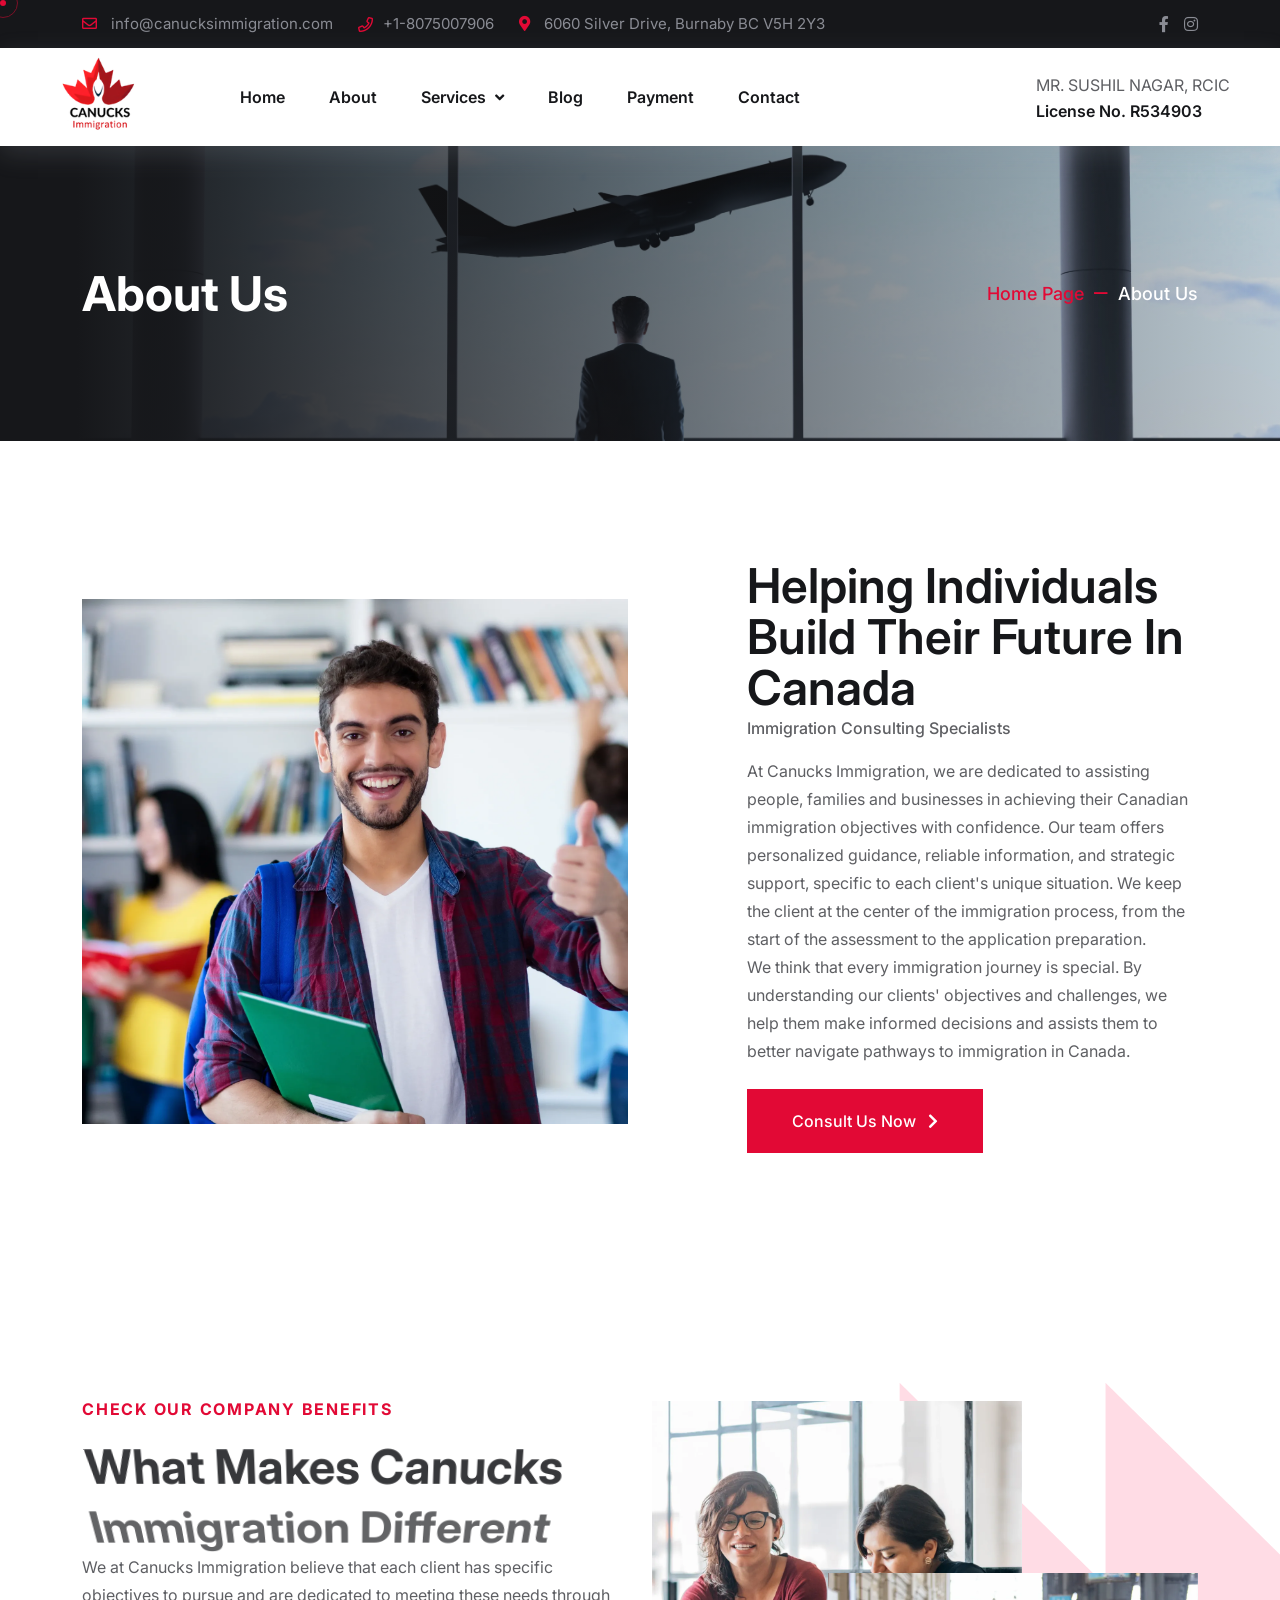
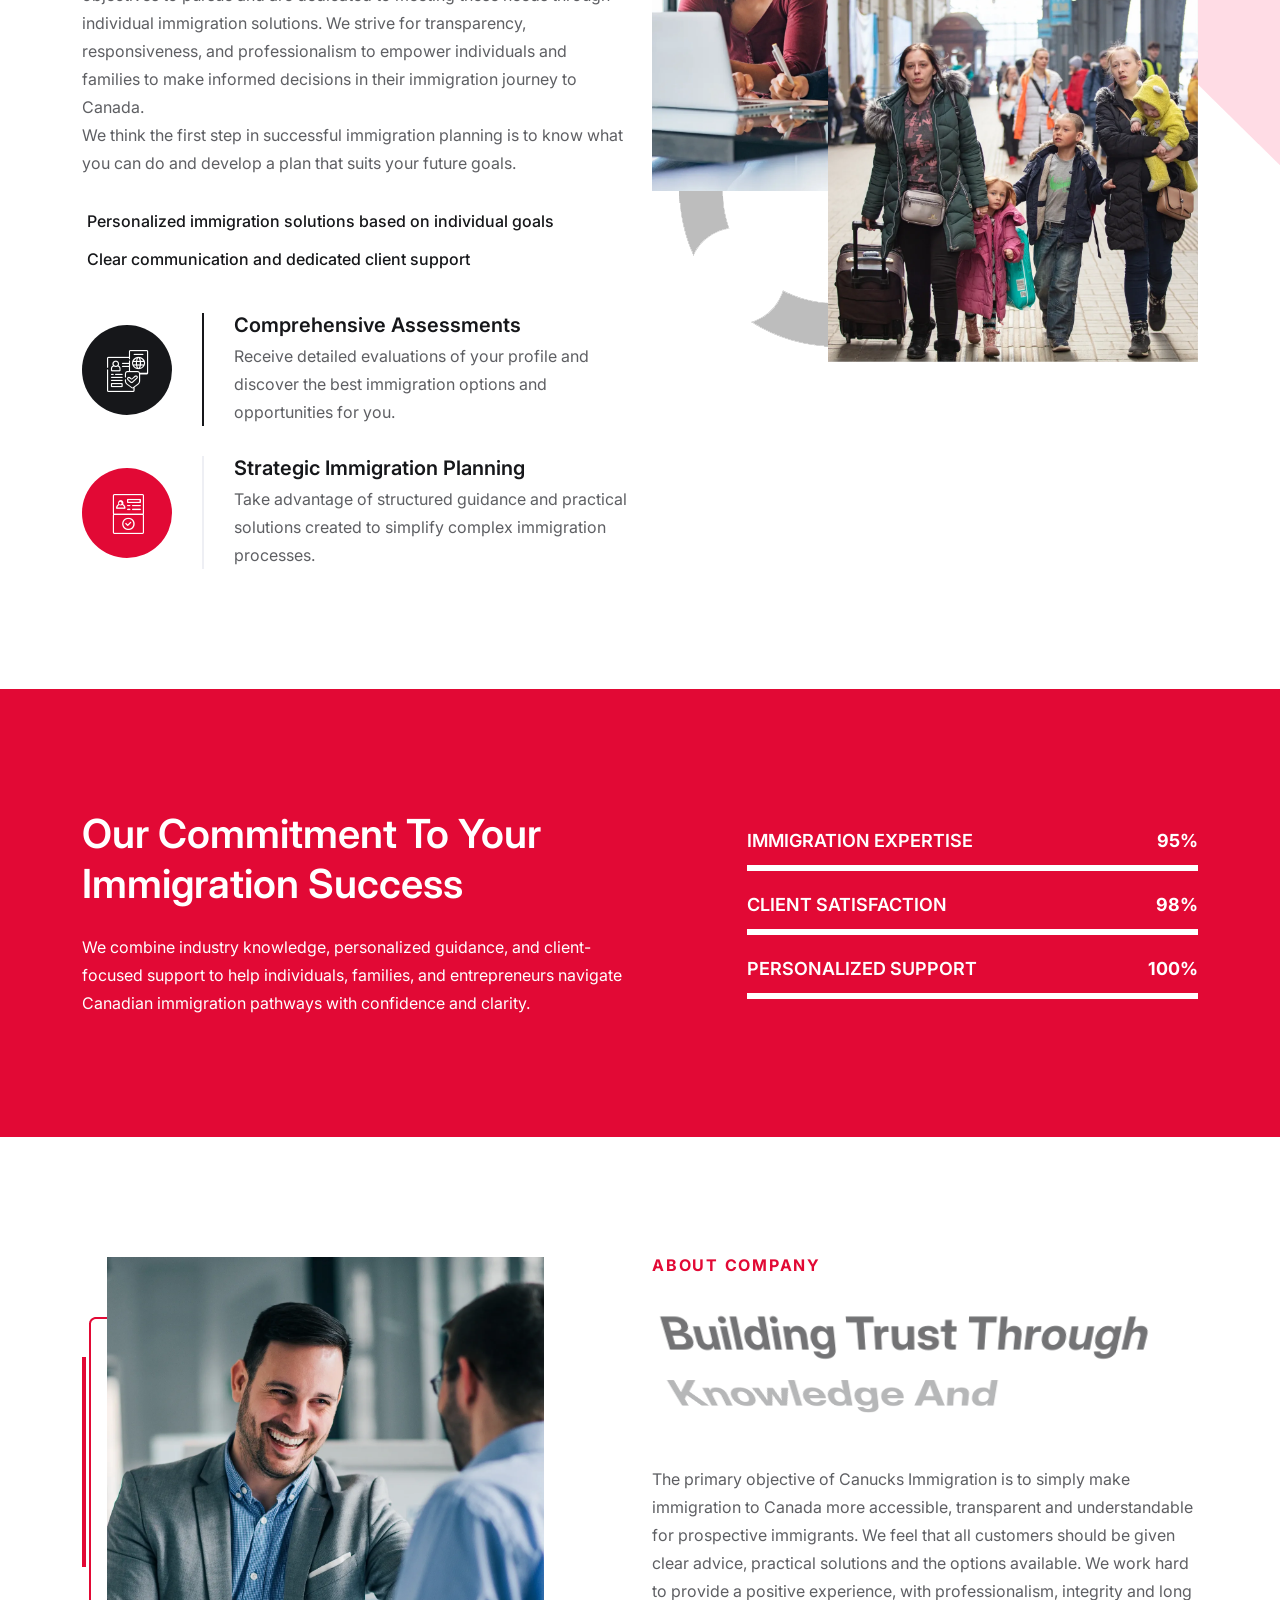
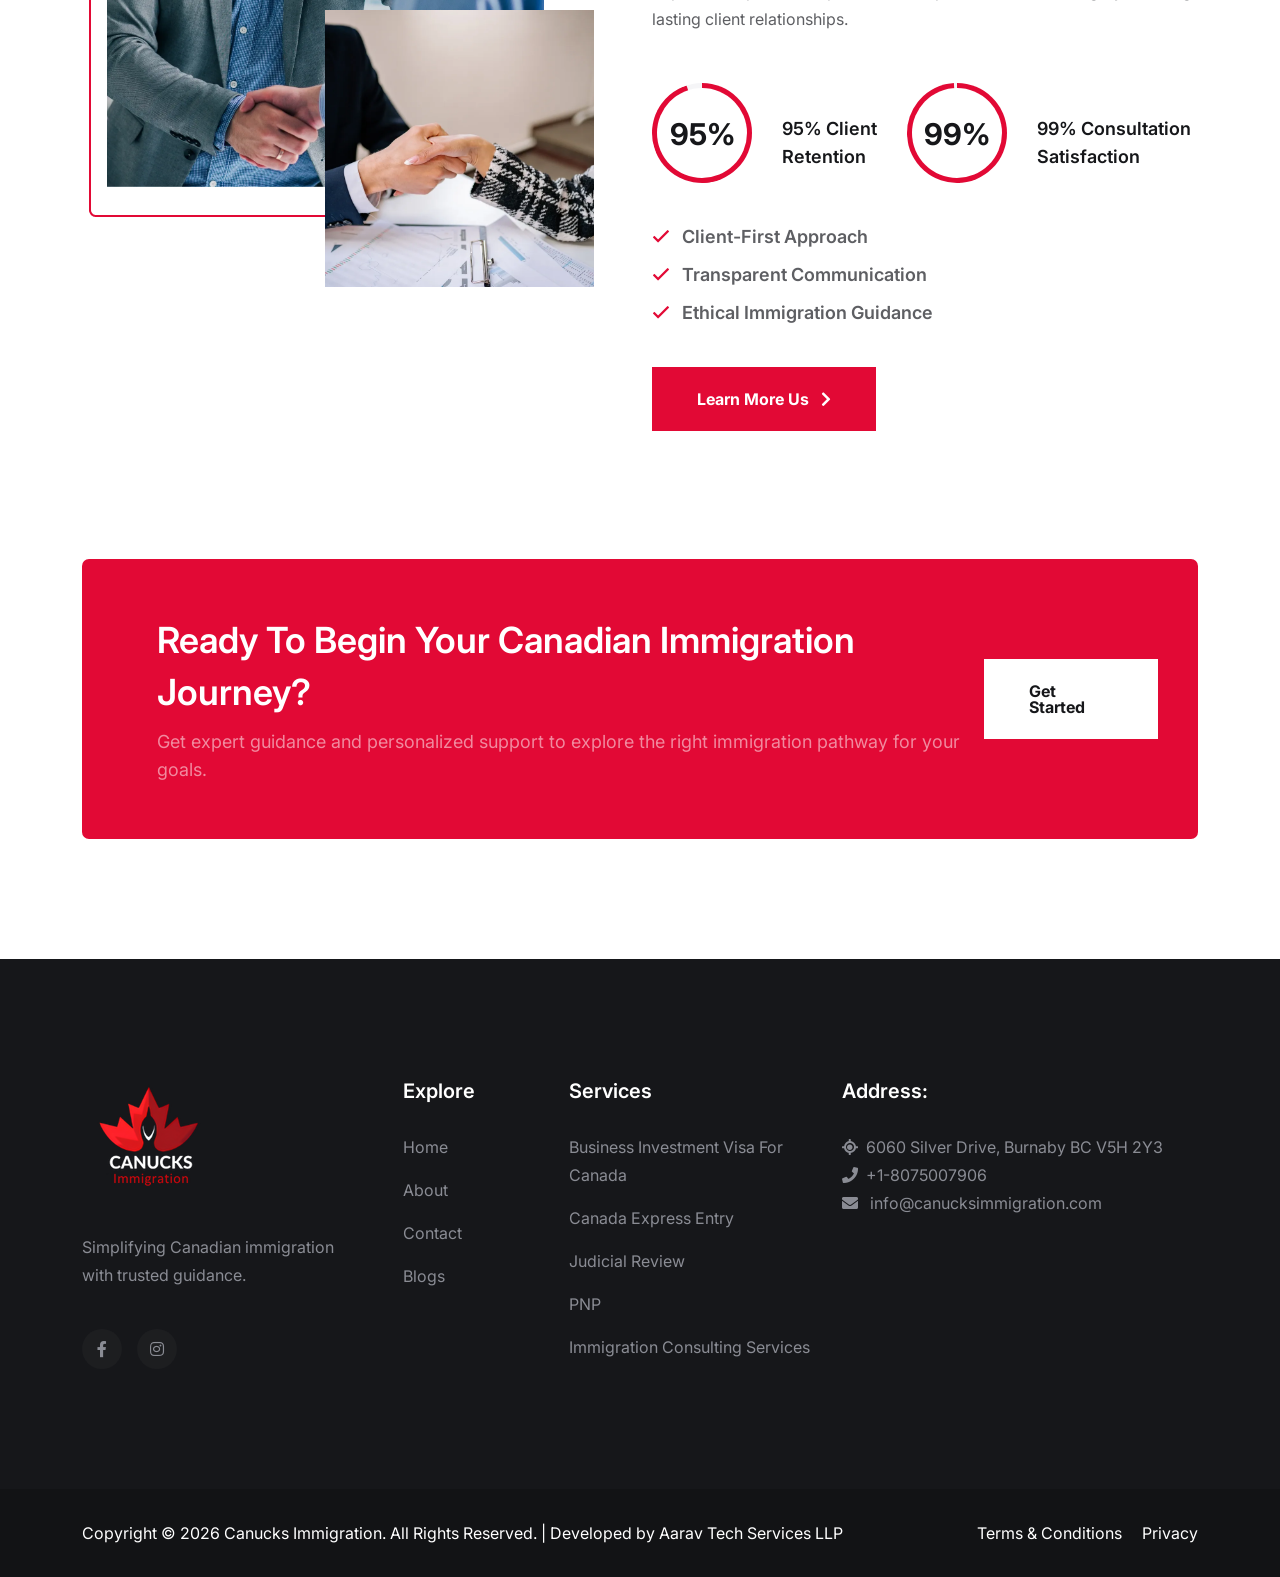
==== about.html @ b10a978d "typo error correct" ====
<!DOCTYPE html>
<html lang="en">
<!--<< Header Area >>-->

<head>
    <!-- Google tag (gtag.js) -->
    <script async src="https://www.googletagmanager.com/gtag/js?id=G-NWYKSG7CQX"></script>
    <script>   window.dataLayer = window.dataLayer || []; function gtag() { dataLayer.push(arguments); } gtag('js', new Date()); gtag('config', 'G-NWYKSG7CQX'); </script>

    <!-- ========== Meta Tags ========== -->
    <meta charset="UTF-8">
    <meta http-equiv="X-UA-Compatible" content="IE=edge">
    <meta name="viewport" content="width=device-width, initial-scale=1">
    <meta name="author" content="">
    <meta name="description"
        content="Learn about Canucks Immigration, your trusted Canada immigration consultants, providing expert guidance, personalized solutions, and reliable support in Canada.">
    <!-- ======== Page title ============ -->
    <link rel="canonical" href="https://www.canucksimmigration.com/about.html" />
    <meta name="robots" content="index, follow">

    <title>About Canucks Immigration | Trusted Immigration Experts</title>
    <!--<< Favcion >>-->
    <link rel="shortcut icon" href="assets/img/logo/logo.png">
    <!--<< Bootstrap min.css >>-->
    <link rel="stylesheet" href="assets/css/bootstrap.min.css">
    <!--<< Font Awesome.css >>-->
    <link rel="stylesheet" href="assets/css/font-awesome.css">
    <!--<< Animate.css >>-->
    <link rel="stylesheet" href="assets/css/animate.css">
    <!--<< Magnific Popup.css >>-->
    <link rel="stylesheet" href="assets/css/magnific-popup.css">
    <!--<< MeanMenu.css >>-->
    <link rel="stylesheet" href="assets/css/meanmenu.css">
    <!--<< Slick.css >>-->
    <link rel="stylesheet" href="assets/css/slick.css">
    <!--<< Swiper Slider.css >>-->
    <link rel="stylesheet" href="assets/css/swiper-bundle.min.css">
    <!--<< Nice Select.css >>-->
    <link rel="stylesheet" href="assets/css/nice-select.css">
    <!--<< Main.css >>-->
    <link rel="stylesheet" href="assets/css/main.css">
    <!--<< Style.css >>-->
    <link rel="stylesheet" href="style.css">
    <!-- Google Tag Manager -->
    <script>(function (w, d, s, l, i) {
            w[l] = w[l] || []; w[l].push({
                'gtm.start':
                    new Date().getTime(), event: 'gtm.js'
            }); var f = d.getElementsByTagName(s)[0],
                j = d.createElement(s), dl = l != 'dataLayer' ? '&l=' + l : ''; j.async = true; j.src =
                    'https://www.googletagmanager.com/gtm.js?id=' + i + dl; f.parentNode.insertBefore(j, f);
        })(window, document, 'script', 'dataLayer', 'GTM-KQSH6WW6');</script>
    <!-- End Google Tag Manager -->

    <script
        type="text/javascript">     (function (c, l, a, r, i, t, y) { c[a] = c[a] || function () { (c[a].q = c[a].q || []).push(arguments) }; t = l.createElement(r); t.async = 1; t.src = "https://www.clarity.ms/tag/" + i; y = l.getElementsByTagName(r)[0]; y.parentNode.insertBefore(t, y); })(window, document, "clarity", "script", "xn0syd8kij"); </script>
</head>

<body>
    <!-- Google Tag Manager (noscript) -->
    <noscript><iframe src="https://www.googletagmanager.com/ns.html?id=GTM-KQSH6WW6" height="0" width="0"
            style="display:none;visibility:hidden"></iframe></noscript>
    <!-- End Google Tag Manager (noscript) -->
    <!-- Back To Top Start -->
    <div class="scroll-up">
        <svg class="scroll-circle svg-content" width="100%" height="100%" viewBox="-1 -1 102 102">
            <path d="M50,1 a49,49 0 0,1 0,98 a49,49 0 0,1 0,-98" />
        </svg>
    </div>

    <!-- Preloader Start -->
    <div id="preloader" class="preloader">
        <div class="animation-preloader">
            <div class="spinner">
            </div>
            <div class="txt-loading">
                <span data-text-preloader="C" class="letters-loading">
                    C
                </span>
                <span data-text-preloader="A" class="letters-loading">
                    A
                </span>
                <span data-text-preloader="N" class="letters-loading">
                    N
                </span>
                <span data-text-preloader="U" class="letters-loading">
                    U
                </span>
                <span data-text-preloader="C" class="letters-loading">
                    C
                </span>
                <span data-text-preloader="K" class="letters-loading">
                    K
                </span>
                <span data-text-preloader="S" class="letters-loading">
                    S
                </span>
            </div>
            <p class="text-center">Loading</p>
        </div>
        <div class="loader">
            <div class="row">
                <div class="col-3 loader-section section-left">
                    <div class="bg"></div>
                </div>
                <div class="col-3 loader-section section-left">
                    <div class="bg"></div>
                </div>
                <div class="col-3 loader-section section-right">
                    <div class="bg"></div>
                </div>
                <div class="col-3 loader-section section-right">
                    <div class="bg"></div>
                </div>
            </div>
        </div>
    </div>

    <!--<< Mouse Cursor Start >>-->
    <div class="mouse-cursor cursor-outer"></div>
    <div class="mouse-cursor cursor-inner"></div>

    <!-- Offcanvas Area Start -->
    <div class="fix-area">
        <div class="offcanvas__info">
            <div class="offcanvas__wrapper">
                <div class="offcanvas__content">
                    <div class="offcanvas__top mb-5 d-flex justify-content-between align-items-center">
                        <div class="offcanvas__logo">
                            <a href="/">
                                <img src="assets/img/logo/logo.png" alt="logo-img">
                            </a>
                        </div>
                        <div class="offcanvas__close">
                            <button>
                                <i class="fas fa-times"></i>
                            </button>
                        </div>
                    </div>

                    <div class="mobile-menu fix mb-3"></div>
                    <div class="offcanvas__contact">
                        <h4>Contact Info</h4>
                        <ul>
                            <li class="d-flex align-items-center">
                                <div class="offcanvas__contact-icon">
                                    <i class="fal fa-map-marker-alt"></i>
                                </div>
                                <div class="offcanvas__contact-text">
                                    <a target="_blank" href="#">6060 Silver Drive, Burnaby BC V5H 2Y3</a>
                                </div>
                            </li>
                            <li class="d-flex align-items-center">
                                <div class="offcanvas__contact-icon mr-15">
                                    <i class="fal fa-envelope"></i>
                                </div>
                                <div class="offcanvas__contact-text">
                                    <a href="mailto:info@canucksimmigration.com"><span
                                            class="mailto:info@canucksimmigration.com">info@canucksimmigration.com</span></a>
                                </div>
                            </li>

                            <li class="d-flex align-items-center">
                                <div class="offcanvas__contact-icon mr-15">
                                    <i class="far fa-phone"></i>
                                </div>
                                <div class="offcanvas__contact-text">
                                    <a href="tel:+18075007906">+1-8075007906</a>
                                </div>
                            </li>
                        </ul>
                        <div class="header-button mt-4">
                            <a href="contact.html" class="theme-btn text-center">
                                <span>Contact Us<i class="fas fa-chevron-right"></i></span>
                            </a>
                        </div>
                        <div class="social-icon d-flex align-items-center">
                            <a href="#"><i class="fab fa-facebook-f"></i></a>
                            <a href="https://www.instagram.com/canucks.migration.ca?igsh=MTdmYTJ4NjBya2p4eA=="><i
                                    class="fab fa-instagram"></i></a>
                        </div>
                    </div>
                </div>
            </div>
        </div>
    </div>
    <div class="offcanvas__overlay"></div>

    <!-- Header Top Start -->
    <div class="header-top-section fix">
        <div class="container">
            <div class="header-top-wrapper">
                <ul class="contact-list">
                    <li>
                        <i class="far fa-envelope"></i>
                        <a href="mailto:info@canucksimmigration.com" class="link">info@canucksimmigration.com</a>
                    </li>
                    <li class="d-flex align-items-center">
                        <i class="far fa-phone"></i>
                        <a href="tel:+18075007906" class="link">+1-8075007906</a>
                    </li>
                    <li>
                        <i class="fas fa-map-marker-alt"></i>
                        6060 Silver Drive, Burnaby BC V5H 2Y3
                    </li>
                </ul>
                <div class="top-right">
                    <div class="social-icon d-flex align-items-center">
                        <a href="https://www.facebook.com/CanucksImmigration"><i class="fab fa-facebook-f"></i></a>
                        <a href="https://www.instagram.com/canucks.migration.ca?igsh=MTdmYTJ4NjBya2p4eA=="><i
                                class="fab fa-instagram"></i></a>
                    </div>

                </div>
            </div>
        </div>
    </div>

    <!-- Header Area Start -->
    <header class="header-section-1">
        <div id="header-sticky" class="header-1">
            <div class="container-fluid">
                <div class="mega-menu-wrapper">
                    <div class="header-main">
                        <div class="header-left">
                            <div class="logo">
                                <a href="/" class="header-logo">
                                    <img src="assets/img/logo/logo.png" alt="logo-img"
                                        style="width: 100px; height: 90px;">
                                </a>
                            </div>
                            <div class="mean__menu-wrapper">
                                <div class="main-menu">
                                    <nav id="mobile-menu">
                                        <ul>
                                            <li class="has-dropdown active menu-thumb">
                                                <a href="/">
                                                    Home
                                                </a>
                                            </li>
                                            <li>
                                                <a href="about.html">About</a>
                                            </li>
                                            <li>
                                                <a href="javascript:void(0)">Services <i class="fas fa-angle-down"></i>
                                                </a>
                                                <ul class="submenu">
                                                    <li><a href="business-investment-visa-for-canada.html">Business
                                                            Investment Visa for Canada</a>
                                                    </li>
                                                    <li><a href="canada-express-entry.html">Canada Express Entry</a>
                                                    </li>
                                                    <li><a href="judicial-review.html">Judicial Review</a></li>
                                                    <li><a href="provincial-nominee-program.html">PNP</a></li>
                                                    <li><a href="canadian-immigration-services.html">Immigration
                                                            Consulting
                                                            Services</a></li>
                                                </ul>
                                            </li>

                                            <li>
                                                <a href="blogs.php">
                                                    Blog
                                                </a>
                                            </li>
                                            <li>
                                                <a href="https://canucksimmigration.com/payments.php">Payment</a>
                                            </li>
                                            <li>
                                                <a href="contact.html">Contact</a>
                                            </li>
                                        </ul>
                                    </nav>
                                </div>
                            </div>
                        </div>
                        <div class="header-right d-flex justify-content-end align-items-center">
                            <div class="contact-info">
                                <div class="content">
                                    <p>Mr. Sushil Nagar, RCIC</p>
                                    <h6>
                                        License No. R534903
                                    </h6>
                                </div>
                            </div>
                            
                            <div class="header__hamburger d-lg-none my-auto">
                                <div class="sidebar__toggle">
                                    <i class="far fa-bars"></i>
                                </div>
                            </div>
                        </div>
                    </div>
                </div>
            </div>
        </div>
    </header>

    <!--<< Breadcrumb Section Start >>-->
    <div class="breadcrumb-wrapper section-padding bg-cover"
        style="background-image: url('assets/img/about/about-1.webp');">
        <div class="container">
            <div class="page-heading">
                <h2 class="wow fadeInUp text-white" data-wow-delay=".3s">about us</h2>
                <ul class="breadcrumb-items wow fadeInUp" data-wow-delay=".5s">
                    <li>
                        <a href="/">
                            Home Page
                        </a>
                    </li>
                    <li>
                        <i class="fal fa-minus"></i>
                    </li>
                    <li>
                        About Us
                    </li>
                </ul>
            </div>
        </div>
    </div>


    <!-- Team Details Section Start -->
    <section class="team-details-section fix section-padding">
        <div class="container">
            <div class="team-details-wrapper">
                <div class="row justify-content-between align-items-center">
                    <div class="col-lg-6 wow fadeInUp" data-wow-delay=".3s">
                        <div class="team-image bg-cover"
                            style="background-image: url('assets/img/about/about-2.webp');"></div>
                    </div>
                    <div class="col-lg-5 mt-5 mt-lg-0 wow fadeInUp" data-wow-delay=".5s">
                        <div class="team-details-content">
                            <h1 style="font-size: 3rem;">Helping Individuals Build Their Future in Canada</h1>
                            <span>Immigration Consulting Specialists</span>
                            <p>
                                At Canucks Immigration, we are dedicated to assisting people, families and businesses in
                                achieving their Canadian immigration objectives with confidence. Our team offers
                                personalized guidance, reliable information, and strategic support, specific to each
                                client's unique situation. We keep the client at the center of the immigration process,
                                from the start of the assessment to the application preparation.
                            </p>
                            <p>
                                We think that every immigration journey is special. By understanding our clients'
                                objectives and challenges, we help them make informed decisions and assists them to
                                better navigate pathways to immigration in Canada.
                            </p>
                            <a href="contact.html" class="theme-btn mt-4">
                                <span class="mb-0">
                                    Consult Us Now
                                    <i class="fas fa-chevron-right"></i>
                                </span>
                            </a>
                        </div>
                    </div>
                </div>
            </div>
        </div>
    </section>


    <!--<< Choose Section Start >>-->
    <section class="choose-us-section fix section-padding">
        <div class="shape-image float-bob-y">
            <img src="assets/img/choose/shape.png" alt="shape-img">
        </div>
        <div class="container">
            <div class="choose-wrapper">
                <div class="row">
                    <div class="col-xl-6 col-lg-6">
                        <div class="choose-content">
                            <div class="section-title">
                                <span class="wow fadeInUp">Check our company benefits</span>
                                <h2 class="title-anim">
                                    What Makes Canucks Immigration Different
                                </h2>
                            </div>
                            <p class="mt-4 mt-md-0 wow fadeInUp" data-wow-delay=".5s">
                                We at Canucks Immigration believe that each client has specific objectives to pursue and
                                are dedicated to meeting these needs through individual immigration solutions. We strive
                                for transparency, responsiveness, and professionalism to empower individuals and
                                families to make informed decisions in their immigration journey to Canada.
                            </p>
                            <p>We think the first step in successful immigration planning is to know what you can do and
                                develop a plan that suits your future goals.</p>
                            <ul class="wow fadeInUp" data-wow-delay=".7s">
                                <li>
                                    <i class="flaticon-check-mark"></i>
                                    Personalized immigration solutions based on individual goals
                                </li>
                                <li>
                                    <i class="flaticon-check-mark"></i>
                                    Clear communication and dedicated client support
                                </li>
                            </ul>
                            <div class="icon-area">
                                <div class="icon-items wow fadeInUp" data-wow-delay=".3s">
                                    <div class="icon">
                                        <i class="flaticon-documents"></i>
                                    </div>
                                    <div class="content">
                                        <h5>Comprehensive Assessments</h5>
                                        <p>
                                            Receive detailed evaluations of your profile and discover the best
                                            immigration options and opportunities for you.
                                        </p>
                                    </div>
                                </div>
                                <div class="icon-items style-2 wow fadeInUp" data-wow-delay=".5s">
                                    <div class="icon">
                                        <i class="flaticon-visa-7"></i>
                                    </div>
                                    <div class="content">
                                        <h5>Strategic Immigration Planning</h5>
                                        <p>
                                            Take advantage of structured guidance and practical solutions created to
                                            simplify complex immigration processes.
                                        </p>
                                    </div>
                                </div>
                            </div>
                        </div>
                    </div>
                    <div class="col-xl-6 col-lg-6 mt-5 mt-lg-0">
                        <div class="choose-image-items">
                            <div class="choose-image bg-cover wow fadeInUp" data-wow-delay=".3s"
                                style="background-image: url(&quot;assets/img/about/about-3.webp&quot;);"></div>
                            <div class="choose-image-2 wow fadeInRight" data-wow-delay=".5s" style="z-index: 12;">
                                <img src="assets/img/about/about-4.webp" alt="choose-img">
                            </div>
                            <div class="circle-shape">
                                <img src="assets/img/choose/circle-shape.png" alt="shape-img" class="text-circle">
                            </div>
                        </div>
                    </div>
                </div>
            </div>
        </div>
    </section>


    <!-- Team Skill Section Start -->
    <section class="team-skill fix section-padding">
        <div class="container">
            <div class="team-skill-wrapper">
                <div class="row justify-content-between align-items-center">
                    <div class="col-lg-6 wow fadeInUp" data-wow-delay=".3s">
                        <div class="team-skill-content">
                            <h3>
                                Our Commitment to Your Immigration Success
                            </h3>
                            <p class="text-white mt-4">We combine industry knowledge, personalized guidance, and
                                client-focused support to help
                                individuals, families, and entrepreneurs navigate Canadian immigration pathways with
                                confidence and clarity.</p>
                        </div>
                    </div>
                    <div class="col-lg-5 mt-4 mt-lg-0 wow fadeInUp" data-wow-delay=".5s">
                        <div class="progress-wrap">
                            <div class="pro-items">
                                <div class="pro-head">
                                    <h6 class="title">
                                        Immigration Expertise
                                    </h6>
                                    <span class="point">
                                        95%
                                    </span>
                                </div>
                                <div class="progress">
                                    <div class="progress-value"></div>
                                </div>
                            </div>
                            <div class="pro-items">
                                <div class="pro-head">
                                    <h6 class="title">
                                        Client Satisfaction
                                    </h6>
                                    <span class="point">
                                        98%
                                    </span>
                                </div>
                                <div class="progress">
                                    <div class="progress-value style-two"></div>
                                </div>
                            </div>
                            <div class="pro-items">
                                <div class="pro-head">
                                    <h6 class="title">
                                        Personalized Support
                                    </h6>
                                    <span class="point">
                                        100%
                                    </span>
                                </div>
                                <div class="progress">
                                    <div class="progress-value"></div>
                                </div>
                            </div>
                        </div>
                    </div>
                </div>
            </div>
        </div>
    </section>


    <!--<< About Section Start >>-->
    <section class="about-section fix section-padding">
        <div class="container">
            <div class="about-wrapper">
                <div class="row">
                    <div class="col-lg-6">
                        <div class="about-image-items">
                            <div class="border-shape">
                                <img src="assets/img/about/border-shape.png" alt="shape-img">
                            </div>
                            <div class="about-image bg-cover wow fadeInLeft" data-wow-delay=".3s"
                                style="background-image: url('assets/img/about/about-5.webp');">
                                <div class="about-image-2 wow fadeInUp" data-wow-delay=".5s">
                                    <img src="assets/img/about/about-6.webp" alt="about-img" style="width: 269px;">
                                </div>
                            </div>
                        </div>
                    </div>
                    <div class="col-lg-6 mt-5 mt-lg-0">
                        <div class="about-content">
                            <div class="section-title">
                                <span class="wow fadeInUp">About Company</span>
                                <h2 class="title-anim">
                                    Building Trust Through Knowledge and Experience
                                </h2>
                            </div>
                            <p class=" mt-4 mt-md-0 wow fadeInUp" data-wow-delay=".5s">
                                The primary objective of Canucks Immigration is to simply make immigration to Canada
                                more
                                accessible, transparent and understandable for prospective immigrants. We feel that all
                                customers should be given clear advice, practical solutions and the options available.
                                We work hard to provide a positive experience, with professionalism, integrity and long
                                lasting client relationships.
                            </p>
                            <div class="circle-progress-bar-wrapper">
                                <div class="single-circle-bar wow fadeInUp" data-wow-delay=".3s">
                                    <div class="circle-bar" data-percent="95" data-duration="1000">
                                    </div>
                                    <div class="content">
                                        <h6>
                                            95%
                                            Client
                                            <br>Retention
                                        </h6>
                                    </div>
                                </div>
                                <div class="single-circle-bar wow fadeInUp" data-wow-delay=".5s">
                                    <div class="circle-bar" data-percent="99" data-duration="1000">
                                    </div>
                                    <div class="content">
                                        <h6>
                                            99% Consultation <br>Satisfaction
                                        </h6>
                                    </div>
                                </div>
                            </div>
                            <ul class="about-list wow fadeInUp" data-wow-delay=".7s">
                                <li>
                                    <i class="far fa-check me-2"></i>
                                    Client-First Approach
                                </li>
                                <li>
                                    <i class="far fa-check me-2"></i>
                                    Transparent Communication
                                </li>
                                <li>
                                    <i class="far fa-check me-2"></i>
                                    Ethical Immigration Guidance
                                </li>
                            </ul>
                            <div class="about-author">
                                <div class="about-button wow fadeInUp" data-wow-delay=".8s">
                                    <a href="about.html" class="theme-btn">
                                        <span>
                                            Learn More Us
                                            <i class="fas fa-chevron-right"></i>
                                        </span>
                                    </a>
                                </div>
                            </div>
                        </div>
                    </div>
                </div>
            </div>
        </div>
    </section>


    <!--<< Cta Chat Section Start >>-->
    <section class="cta-chat-section section-padding pt-0">
        <div class="container">
            <div class="cta-chat-wrapper">
                <div class="chat-items wow fadeInUp" data-wow-delay=".3s">
                    <div class="icon">
                        <i class="flaticon-chat"></i>
                    </div>
                    <div class="content">
                        <h3>Ready to Begin Your Canadian Immigration Journey?</h3>
                        <p>Get expert guidance and personalized support to explore the right immigration pathway for
                            your goals.</p>
                    </div>
                </div>
                <a href="contact.html" class="theme-btn bg-white wow fadeInUp" data-wow-delay=".5s">
                    <span>
                        Get Started
                        <!-- <i class="fas fa-chevron-right"></i> -->
                    </span>
                </a>
            </div>
        </div>
    </section>


    <!--<< Footer Section Start >>-->
    <footer class="footer-section footer-bg">
        <div class="container">
            <div class="footer-widgets-wrapper">
                <div class="row">
                    <div class="col-xl-3 col-sm-6 col-md-6 col-lg-3 wow fadeInUp" data-wow-delay=".2s">
                        <div class="single-footer-widget">
                            <div class="widget-head">
                                <a href="/">
                                    <img src="assets/img/logo/footer-logo.png" alt="logo-img">
                                </a>
                            </div>
                            <div class="footer-content">
                                <p>
                                    Simplifying Canadian immigration with trusted guidance.
                                </p>
                                <div class="social-icon d-flex align-items-center">
                                    <a href="https://www.facebook.com/CanucksImmigration"><i
                                            class="fab fa-facebook-f"></i></a>
                                    <a href="https://www.instagram.com/canucks.migration.ca?igsh=MTdmYTJ4NjBya2p4eA=="><i
                                            class="fab fa-instagram"></i></a>
                                </div>
                            </div>
                        </div>
                    </div>
                    <div class="col-xl-2 ps-lg-5 col-sm-6 col-md-3 col-lg-3 wow fadeInUp" data-wow-delay=".4s">
                        <div class="single-footer-widget">
                            <div class="widget-head">
                                <h5>Explore</h5>
                            </div>
                            <ul class="list-items">
                                <li>
                                    <a href="/">
                                        Home
                                    </a>
                                </li>
                                <li>
                                    <a href="about.html">
                                        About
                                    </a>
                                </li>
                                <li>
                                    <a href="contact.html">
                                        Contact
                                    </a>
                                </li>
                                <li>
                                    <a href="blogs.php">
                                        Blogs
                                    </a>
                                </li>
                            </ul>
                        </div>
                    </div>
                    <div class="col-xl-3 ps-lg-4 col-sm-6 col-md-3 col-lg-3 wow fadeInUp" data-wow-delay=".6s">
                        <div class="single-footer-widget">
                            <div class="widget-head">
                                <h5>Services</h5>
                            </div>
                            <ul class="list-items">
                                <li>
                                    <a href="business-investment-visa-for-canada.html">
                                        Business Investment Visa for Canada
                                    </a>
                                </li>
                                <li>
                                    <a href="canada-express-entry.html">
                                        Canada Express Entry
                                    </a>
                                </li>
                                <li>
                                    <a href="judicial-review.html">
                                        Judicial Review
                                    </a>
                                </li>
                                <li>
                                    <a href="provincial-nominee-program.html">
                                        PNP
                                    </a>
                                </li>
                                <li>
                                    <a href="canadian-immigration-services.html">
                                        Immigration Consulting Services
                                    </a>
                                </li>
                            </ul>
                        </div>
                    </div>
                    <div class="col-xl-4 col-sm-6 col-md-6 col-lg-3 wow fadeInUp" data-wow-delay=".8s">
                        <div class="single-footer-widget">
                            <div class="widget-head">
                                <h5>Address:</h5>
                            </div>
                            <div class="footer-address-text">
                                <p>
                                    <i class="fa fa-location"></i>&nbsp; 6060 Silver Drive, Burnaby BC V5H 2Y3
                                </p>
                                <p>
                                    <i class="fa fa-phone"></i>&nbsp; +1-8075007906 <br>
                                </p>
                                <a href="mailto:info@canucksimmigration.com" class="link" style="color:var(--text2)">
                                    <i class="fa fa-envelope"></i> &nbsp; info@canucksimmigration.com
                                </a>

                            </div>
                        </div>
                    </div>
                </div>
            </div>
        </div>
        <div class="footer-bottom">
            <div class="container">
                <div class="footer-wrapper d-flex align-items-center justify-content-between">
                    <p class="wow fadeInLeft color-2" data-wow-delay=".3s">
                        Copyright © 2026 <a href="/">Canucks Immigration</a>. All Rights Reserved. | Developed by
                        <a href="https://aaravtech.net">Aarav Tech Services LLP</a>
                    </p>
                    <ul class="footer-menu wow fadeInRight" data-wow-delay=".5s">

                        <li>
                            <a href="terms-and-conditions.html">
                                Terms & Conditions
                            </a>
                        </li>
                        <li>
                            <a href="privacy-policy.html">
                                Privacy
                            </a>
                        </li>

                    </ul>
                </div>
            </div>
        </div>
    </footer>


    <!--<< All JS Plugins >>-->
    <script src="assets/js/jquery-3.7.1.min.js"></script>
    <!--<< Viewport Js >>-->
    <script src="assets/js/viewport.jquery.js"></script>
    <!--<< Bootstrap Js >>-->
    <script src="assets/js/bootstrap.bundle.min.js"></script>
    <!--<< Gsap Js >>-->
    <script src="assets/js/gsap/gsap.js"></script>
    <!--<< Gsap Scroll Trigger Js >>-->
    <script src="assets/js/gsap/gsap-scroll-trigger.js"></script>
    <!--<< Gsap Split Text Js >>-->
    <script src="assets/js/gsap/gsap-split-text.js"></script>
    <!--<< Nice Select Js >>-->
    <script src="assets/js/jquery.nice-select.min.js"></script>
    <!--<< Waypoints Js >>-->
    <script src="assets/js/jquery.waypoints.js"></script>
    <!--<< Counterup Js >>-->
    <script src="assets/js/jquery.counterup.min.js"></script>
    <!--<< Slick Js >>-->
    <script src="assets/js/slick.min.js"></script>
    <!--<< Swiper Slider Js >>-->
    <script src="assets/js/swiper-bundle.min.js"></script>
    <!--<< Slick Animation Js >>-->
    <script src="assets/js/slick-animation.min.js"></script>
    <!--<< MeanMenu Js >>-->
    <script src="assets/js/jquery.meanmenu.min.js"></script>
    <!--<< Magnific Popup Js >>-->
    <script src="assets/js/jquery.magnific-popup.min.js"></script>
    <!--<< Wow Animation Js >>-->
    <script src="assets/js/wow.min.js"></script>
    <!--<< Circle Progress Js >>-->
    <script src="assets/js/circle-progress.js"></script>
    <!--<< Main.js >>-->
    <script src="assets/js/main.js"></script>
</body>

</html>
---- assets/css/main.css ----
/*
Theme Name: Visaland
Author: Modina Theme
Author URI: https://themeforest.net/user/modinatheme/
Description: Immigration & Visa Consulting HTML Template
Version: 1.0.0
*/
/*CSS Table Of Content Ends Here*/
@import url("https://fonts.googleapis.com/css2?family=Inter:wght@100..900&display=swap");
:root {
  --body: #fff;
  --black: #000;
  --white: #fff;
  --theme: #E20935;
  --theme2: #E20935;
  --header: #16171A;
  --base: #E20935;
  --text: #5E5F63;
  --text2: #8A8C94;
  --border: #EEEFF4;
  --border2: #D7D7D7;
  --button: #1C2539;
  --button2: #030734;
  --ratting: #F09815;
  --bg: #F5F5F7;
  --bg2: #F6F6F6;
  --bg3: #F5F6FD;
  --bg4: #16171A;
  --bg5: #F8F8F8;
  --bg6: #16171A;
  --bg7: #EDEEEE;
  --color-gradient-1: linear-gradient(180deg, rgba(0, 0, 0, 0) 0%, rgba(0, 0, 0, 0) 19.36%, rgba(15, 116, 230, 0.55) 71.26%, #166FD3 100%);
  --color-gradient-2: linear-gradient(180deg, rgba(0, 0, 0, 0.31) 0%, rgba(0, 0, 0, 0.78) 100%);
  ---box-shadow: rgba(149, 157, 165, 0.2) 0px 8px 24px;
}

.theme-btn {
  background-color: var(--theme);
  font-weight: 700;
  color: var(--white);
  transition: all 0.4s ease-in-out;
  text-transform: capitalize;
  position: relative;
  overflow: hidden;
  font-size: 16px;
  padding: 24px 45px;
  border-radius: 0;
  z-index: 9;
  display: inline-block;
  line-height: 1;
}
.theme-btn i {
  margin-left: 8px;
  transition: all 0.4s ease-in-out;
}
@media (max-width: 575px) {
  .theme-btn i {
    margin-left: 3px;
    font-size: 12px;
  }
}
.theme-btn span {
  position: relative;
  z-index: 9;
}
.theme-btn::after {
  position: absolute;
  top: 0;
  right: 0;
  width: 50%;
  height: 0;
  content: "";
  background-color: var(--header);
  transition: all 0.4s ease-in-out;
  border-radius: 0;
  z-index: 1;
}
.theme-btn::before {
  position: absolute;
  bottom: 0;
  left: 0;
  width: 50%;
  height: 0;
  content: "";
  background-color: var(--header);
  transition: all 0.4s ease-in-out;
  border-radius: 0;
  z-index: 1;
}
.theme-btn:hover {
  color: var(--white);
}
.theme-btn:hover::before {
  height: 100%;
}
.theme-btn:hover::after {
  height: 100%;
}
.theme-btn:hover i {
  transform: translate(5px);
}
.theme-btn.hover-white::before, .theme-btn.hover-white::after {
  background-color: var(--white);
}
.theme-btn.hover-white:hover {
  color: var(--header);
}
.theme-btn.hover-white:hover i {
  transform: translate(5px);
  color: var(--header);
}
.theme-btn.bg-white {
  color: var(--header);
}
.theme-btn.bg-white:hover {
  color: var(--white);
}
.theme-btn.bg-white:hover i {
  transform: translate(5px);
  color: var(--white);
}
.theme-btn.theme-btn-2 {
  background-color: var(--theme2);
}
.theme-btn.line-height {
  line-height: 1.3;
}
@media (max-width: 767px) {
  .theme-btn {
    padding: 22px 30px;
  }
}
@media (max-width: 575px) {
  .theme-btn {
    padding: 18px 30px;
  }
  .theme-btn span {
    font-size: 14px;
  }
}

.link-btn {
  text-transform: capitalize;
  font-size: 16px;
  color: var(--header);
  font-weight: 600;
}
.link-btn span {
  background-image: linear-gradient(var(--theme), var(--theme));
  background-position: 0 95%;
  background-repeat: no-repeat;
  background-size: 0% 2px;
  display: inline-block;
  transition: all 0.4s ease-in-out;
}
.link-btn i {
  margin-left: 10px;
  font-size: 16px;
  transition: all 0.4s ease-in-out;
  font-size: 12px;
  width: 25px;
  height: 25px;
  line-height: 25px;
  border-radius: 25px;
  background-color: var(--theme);
  text-align: center;
  color: var(--white);
}
.link-btn:hover span {
  color: var(--theme);
  background-size: 100% 1px;
}
.link-btn.link-btn-2 span {
  background-image: linear-gradient(var(--theme2), var(--theme2));
}
.link-btn.link-btn-2 i {
  background-color: var(--theme2);
}
.link-btn.link-btn-2:hover span {
  color: var(--theme2);
}

/* --------------------------------------------
    Template Default Fonts & Fonts Styles
 ---------------------------------------------- */
body {
  font-family: "Inter", sans-serif;
  font-size: 16px;
  font-weight: normal;
  line-height: 28px;
  color: var(--text);
  background-color: var(--white);
  padding: 0;
  margin: 0;
  overflow-x: hidden;
}

ul {
  padding: 0;
  margin: 0;
  list-style: none;
}

button {
  border: none;
  background-color: transparent;
  padding: 0;
}

input:focus {
  color: var(--white);
  outline: none;
}

input {
  color: var(--white);
}

h1,
h2,
h3,
h4,
h5,
h6 {
  font-family: "Inter", sans-serif;
  margin: 0px;
  padding: 0;
  color: var(--header);
  text-transform: capitalize;
  transition: all 0.4s ease-in-out;
}

h1 {
  font-size: 85px;
  font-weight: 600;
  line-height: 106%;
}

h2 {
  font-size: 48px;
  line-height: 115%;
  font-weight: 700;
}
@media (max-width: 1199px) {
  h2 {
    font-size: 42px;
  }
}
@media (max-width: 991px) {
  h2 {
    font-size: 32px;
  }
}
@media (max-width: 575px) {
  h2 {
    font-size: 26px;
  }
}

h3 {
  font-size: 24px;
  font-weight: 600;
  line-height: 145%;
}
@media (max-width: 575px) {
  h3 {
    font-size: 20px;
  }
}

h4 {
  font-size: 22px;
  font-weight: 700;
}
@media (max-width: 575px) {
  h4 {
    font-size: 20px;
  }
}

h5 {
  font-size: 20px;
  font-weight: 600;
}

h6 {
  font-size: 18px;
  font-weight: 600;
  line-height: 156%;
}

a {
  text-decoration: none;
  outline: none !important;
  cursor: pointer;
  color: var(--header);
  transition: all 0.4s ease-in-out;
}

p {
  margin: 0px;
  transition: all 0.4s ease-in-out;
}

.preloader {
  align-items: center;
  cursor: default;
  display: flex;
  height: 100%;
  justify-content: center;
  position: fixed;
  left: 0;
  top: 0;
  width: 100%;
  z-index: 9999999;
}
.preloader .animation-preloader {
  z-index: 1000;
}
.preloader .animation-preloader .spinner {
  animation: spinner 1s infinite linear;
  border-radius: 50%;
  border: 3px solid rgba(0, 0, 0, 0.2);
  border-top-color: var(--theme);
  height: 9em;
  margin: 0 auto 3.5em auto;
  width: 9em;
}
@media (max-width: 767px) {
  .preloader .animation-preloader .spinner {
    width: 7.5em;
    height: 7.5em;
    margin: 0 auto 1.5em auto;
  }
}
.preloader .animation-preloader .txt-loading {
  font: bold 5em "Inter", sans-serif, "Inter", sans-serif;
  text-align: center;
  user-select: none;
}
@media (max-width: 767px) {
  .preloader .animation-preloader .txt-loading {
    font-size: 2.5em;
  }
}
.preloader .animation-preloader .txt-loading .letters-loading {
  color: var(--theme);
  position: relative;
}
.preloader .animation-preloader .txt-loading .letters-loading:nth-child(2):before {
  animation-delay: 0.2s;
}
.preloader .animation-preloader .txt-loading .letters-loading:nth-child(3):before {
  animation-delay: 0.4s;
}
.preloader .animation-preloader .txt-loading .letters-loading:nth-child(4):before {
  animation-delay: 0.6s;
}
.preloader .animation-preloader .txt-loading .letters-loading:nth-child(5):before {
  animation-delay: 0.8s;
}
.preloader .animation-preloader .txt-loading .letters-loading:nth-child(6):before {
  animation-delay: 1s;
}
.preloader .animation-preloader .txt-loading .letters-loading:nth-child(7):before {
  animation-delay: 1.2s;
}
.preloader .animation-preloader .txt-loading .letters-loading:nth-child(8):before {
  animation-delay: 1.4s;
}
.preloader .animation-preloader .txt-loading .letters-loading::before {
  animation: letters-loading 4s infinite;
  color: var(--header);
  content: attr(data-text-preloader);
  left: 0;
  opacity: 0;
  font-family: "Inter", sans-serif;
  position: absolute;
  top: -3px;
  transform: rotateY(-90deg);
}
.preloader p {
  font-size: 15px;
  font-weight: 600;
  text-transform: uppercase;
  letter-spacing: 8px;
  color: var(--theme);
}
.preloader .loader {
  position: fixed;
  top: 0;
  left: 0;
  width: 100%;
  height: 100%;
  font-size: 0;
  z-index: 1;
  pointer-events: none;
}
.preloader .loader .row {
  height: 100%;
}
.preloader .loader .loader-section {
  padding: 0px;
}
.preloader .loader .loader-section .bg {
  background-color: #fff;
  height: 100%;
  left: 0;
  width: 100%;
  transition: all 800ms cubic-bezier(0.77, 0, 0.175, 1);
}
.preloader.loaded .animation-preloader {
  opacity: 0;
  transition: 0.3s ease-out;
}
.preloader.loaded .loader-section .bg {
  width: 0;
  transition: 0.7s 0.3s allcubic-bezier(0.1, 0.1, 0.1, 1);
}

.search-wrap {
  width: 100%;
  height: 100%;
  overflow: hidden;
  display: none;
  position: fixed;
  top: 0;
  left: 0;
  z-index: 999999;
  background-color: rgba(255, 255, 255, 0.9);
}
.search-wrap .search-inner {
  position: relative;
  width: 100%;
  height: 100%;
}
.search-wrap .search-cell {
  position: absolute;
  top: 50%;
  width: 100%;
  transform: translateY(-50%);
}
.search-wrap .search-field-holder {
  width: 50%;
  margin: auto;
  position: relative;
  animation: slideInUp 0.3s;
}

@media only screen and (min-width: 768px) and (max-width: 991px) {
  .search-wrap .search-field-holder {
    width: 70%;
  }
}
@media (max-width: 575px) {
  .search-wrap .search-field-holder {
    width: 80%;
  }
}
.search-wrap .main-search-input {
  width: 100%;
  height: 70px;
  border: 0;
  padding: 0 50px;
  text-transform: capitalize;
  background: transparent;
  font-size: 25px;
  color: var(--header);
  border-bottom: 2px solid var(--header);
  text-align: center;
  letter-spacing: 2px;
}

@media (max-width: 575px) {
  .search-wrap .main-search-input {
    height: 50px;
    padding: 0 0;
    line-height: 50px;
    font-size: 18px;
  }
}
.search-wrap input.form-control,
.search-wrap input.form-control:focus {
  background-color: var(--header);
}

input.main-search-input::placeholder {
  color: var(--header);
  opacity: 1;
  font-size: 25px;
}

@media (max-width: 575px) {
  input.main-search-input::placeholder {
    font-size: 18px;
  }
}
.search-close {
  position: absolute;
  top: 50px;
  right: 50px;
  font-size: 30px;
  color: var(--theme);
  cursor: pointer;
}

.mouse-cursor {
  position: fixed;
  left: 0;
  top: 0;
  pointer-events: none;
  border-radius: 50%;
  -webkit-transform: translateZ(0);
  transform: translateZ(0);
  visibility: hidden;
}
@media (max-width: 767px) {
  .mouse-cursor {
    display: none;
  }
}

.cursor-inner {
  width: 6px;
  height: 6px;
  z-index: 10000001;
  background-color: var(--theme);
  -webkit-transition: width 0.3s ease-in-out, height 0.3s ease-in-out, margin 0.3s ease-in-out, opacity 0.3s ease-in-out;
  -o-transition: width 0.3s ease-in-out, height 0.3s ease-in-out, margin 0.3s ease-in-out, opacity 0.3s ease-in-out;
  transition: width 0.3s ease-in-out, height 0.3s ease-in-out, margin 0.3s ease-in-out, opacity 0.3s ease-in-out;
}

.cursor-inner.cursor-hover {
  margin-left: -35px;
  margin-top: -35px;
  width: 70px;
  height: 70px;
  background-color: var(--theme);
  opacity: 0.3;
}

.cursor-outer {
  margin-left: -12px;
  margin-top: -12px;
  width: 30px;
  height: 30px;
  border: 1px solid var(--theme);
  -webkit-box-sizing: border-box;
  box-sizing: border-box;
  z-index: 10000000;
  opacity: 0.5;
  -webkit-transition: all 0.08s ease-out;
  -o-transition: all 0.08s ease-out;
  transition: all 0.08s ease-out;
}

.cursor-outer.cursor-hover {
  opacity: 0;
}

.scroll-up {
  cursor: pointer;
  display: block;
  border-radius: 50px;
  z-index: 99;
  opacity: 0;
  visibility: hidden;
  transform: translateY(15px);
  position: fixed;
  right: 25px;
  bottom: 35px;
  height: 50px;
  width: 50px;
  transition: all 0.4s ease-in-out;
}

.scroll-up::after {
  position: absolute;
  font-family: "Font Awesome 5 Pro";
  content: "\f176";
  text-align: center;
  line-height: 50px;
  font-weight: 700;
  font-size: 18px;
  color: var(--theme);
  left: 0;
  top: 0;
  height: 50px;
  width: 50px;
  cursor: pointer;
  display: block;
  z-index: 1;
  transition: all 0.4s ease-in-out;
}

.scroll-up svg path {
  fill: none;
}

.scroll-up svg.scroll-circle path {
  stroke: var(--theme);
  stroke-width: 4px;
  box-sizing: border-box;
  transition: all 0.4s ease-in-out;
}

.scroll-up.active-scroll {
  opacity: 1;
  visibility: visible;
  transform: translateY(0);
}

.section-title {
  position: relative;
  z-index: 99;
  margin-bottom: 10px;
  margin-top: -6px;
}
@media (max-width: 767px) {
  .section-title {
    margin-bottom: 0;
  }
}
.section-title span {
  color: var(--theme);
  margin-bottom: 10px;
  display: inline-block;
  font-weight: 700;
  text-transform: uppercase;
  letter-spacing: 0.11em;
}
.section-title span.color-style {
  color: var(--theme);
}
.section-title h2 {
  text-transform: capitalize;
}
.section-title.style-2 span {
  color: var(--theme2);
  text-decoration: none;
  letter-spacing: 0;
}
.section-title.style-2 h2 {
  text-transform: uppercase;
}
.section-title.style-2 h2 span {
  color: var(--theme2);
  letter-spacing: 0;
  text-decoration: none;
}

.title-section-area {
  display: flex;
  align-items: center;
  justify-content: space-between;
}
@media (max-width: 991px) {
  .title-section-area {
    flex-wrap: wrap;
    gap: 0;
    text-align: center;
    justify-content: center;
  }
}
@media (max-width: 767px) {
  .title-section-area {
    gap: 20px;
  }
}

.center {
  text-align: center;
  margin: 0 auto;
}

.section-bg {
  background-color: var(--bg);
}

.section-bg-2 {
  background-color: var(--bg5);
}

.section-bg-3 {
  background-color: var(--bg6);
}

.section-bg-4 {
  background-color: var(--bg7);
}

.section-bg-5 {
  background-color: #191919;
}

.footer-bg {
  background-color: var(--bg4);
}

.section-padding {
  padding: 120px 0;
}
@media (max-width: 1199px) {
  .section-padding {
    padding: 100px 0;
  }
}
@media (max-width: 991px) {
  .section-padding {
    padding: 80px 0;
  }
}

@-webkit-keyframes rippleOne {
  70% {
    -webkit-box-shadow: 0 0 0 40px rgba(244, 68, 56, 0);
    box-shadow: 0 0 0 40px rgba(244, 68, 56, 0);
  }
  100% {
    -webkit-box-shadow: 0 0 0 0 rgba(244, 68, 56, 0);
    box-shadow: 0 0 0 0 rgba(244, 68, 56, 0);
  }
}
@keyframes rippleOne {
  70% {
    -webkit-box-shadow: 0 0 0 40px rgba(244, 68, 56, 0);
    box-shadow: 0 0 0 40px rgba(244, 68, 56, 0);
  }
  100% {
    -webkit-box-shadow: 0 0 0 0 rgba(244, 68, 56, 0);
    box-shadow: 0 0 0 0 rgba(244, 68, 56, 0);
  }
}
@keyframes toggle {
  0% {
    opacity: 0;
  }
  100% {
    opacity: 1;
  }
}
@-webkit-keyframes moveCursor1 {
  from {
    -webkit-transform: scale(1);
    transform: scale(1);
  }
  to {
    -webkit-transform: scale(0.8);
    transform: scale(0.8);
  }
}
@keyframes moveCursor1 {
  from {
    -webkit-transform: scale(1);
    transform: scale(1);
  }
  to {
    -webkit-transform: scale(0.8);
    transform: scale(0.8);
  }
}
@-webkit-keyframes moveCursor2 {
  0% {
    -webkit-transform: scale(1);
    transform: scale(1);
  }
  50% {
    -webkit-transform: scale(1.5);
    transform: scale(1.5);
  }
  100% {
    -webkit-transform: scale(1);
    transform: scale(1);
    opacity: 0;
  }
}
@keyframes moveCursor2 {
  0% {
    -webkit-transform: scale(1);
    transform: scale(1);
  }
  50% {
    -webkit-transform: scale(1.5);
    transform: scale(1.5);
  }
  100% {
    -webkit-transform: scale(1);
    transform: scale(1);
    opacity: 0;
  }
}
@keyframes cir36 {
  100% {
    transform: rotate(360deg);
  }
}
@keyframes rounded {
  50% {
    transform: rotate(15deg);
  }
}
@keyframes rotate {
  0% {
    transform: rotate(0deg);
  }
  100% {
    transform: rotate(360deg);
  }
}
.animation__rotate {
  animation: rotate 40s linear infinite;
}

@keyframes rotateY {
  0% {
    transform: rotate(0deg);
  }
  100% {
    transform: rotate(-360deg);
  }
}
.animation__rotateY {
  animation: rotateY 40s linear infinite;
}

@keyframes rounded {
  50% {
    transform: rotate(30deg);
  }
}
@keyframes handed {
  100% {
    transform: rotate(-360deg);
  }
}
@keyframes right-image-bounce {
  0% {
    transform: translateX(8px);
  }
  50% {
    transform: translateX(-12px);
  }
  100% {
    transform: translateX(8px);
  }
}
@keyframes top-image-bounce {
  0% {
    transform: translateY(8px);
  }
  50% {
    transform: translateY(-12px);
  }
  100% {
    transform: translateY(8px);
  }
}
@-webkit-keyframes scale-up-one {
  0% {
    -webkit-transform: scale(1);
    transform: scale(1);
  }
  40% {
    -webkit-transform: scale(0.8);
    transform: scale(0.8);
  }
  100% {
    -webkit-transform: scale(1);
    transform: scale(1);
  }
}
@keyframes scale-up-one {
  0% {
    -webkit-transform: scale(1);
    transform: scale(1);
  }
  40% {
    -webkit-transform: scale(0.8);
    transform: scale(0.8);
  }
  100% {
    -webkit-transform: scale(1);
    transform: scale(1);
  }
}
@-webkit-keyframes spinner {
  to {
    -webkit-transform: rotateZ(360deg);
    transform: rotateZ(360deg);
  }
}
@keyframes spinner {
  to {
    -webkit-transform: rotateZ(360deg);
    transform: rotateZ(360deg);
  }
}
@-webkit-keyframes letters-loading {
  0%, 75%, 100% {
    opacity: 0;
    transform: rotateY(-90deg);
  }
  25%, 50% {
    opacity: 1;
    transform: rotateY(0deg);
  }
}
@keyframes letters-loading {
  0%, 75%, 100% {
    opacity: 0;
    transform: rotateY(-90deg);
  }
  25%, 50% {
    opacity: 1;
    transform: rotateY(0deg);
  }
}
@keyframes loaderspin {
  0% {
    transform: translate(-50%, -50%) rotate(0deg);
  }
  100% {
    transform: translate(-50%, -50%) rotate(360deg);
  }
}
@keyframes tpswing {
  0% {
    -webkit-transform: rotate(20deg);
    -ms-transform: rotate(20deg);
    transform: rotate(20deg);
  }
  100% {
    -webkit-transform: rotate(0deg);
    -ms-transform: rotate(0deg);
    transform: rotate(0deg);
  }
}
@keyframes width {
  0% {
    width: 0%;
  }
  100% {
    width: 100%;
  }
}
@-webkit-keyframes width {
  0% {
    width: 0%;
  }
  100% {
    width: 100%;
  }
}
@-webkit-keyframes loaderspin {
  0% {
    transform: translate(-50%, -50%) rotate(0deg);
  }
  100% {
    transform: translate(-50%, -50%) rotate(360deg);
  }
}
@keyframes loaderpulse {
  0% {
    transform: scale(1);
  }
  100% {
    transform: scale(1.2);
  }
}
.float-bob-y {
  -webkit-animation-name: float-bob-y;
  animation-name: float-bob-y;
  -webkit-animation-duration: 3s;
  animation-duration: 3s;
  -webkit-animation-iteration-count: infinite;
  animation-iteration-count: infinite;
  -webkit-animation-timing-function: linear;
  animation-timing-function: linear;
}

@-webkit-keyframes float-bob-y {
  0% {
    transform: translateY(-30px);
  }
  50% {
    transform: translateY(-10px);
  }
  100% {
    transform: translateY(-30px);
  }
}
@keyframes float-bob-y {
  0% {
    transform: translateY(-30px);
  }
  50% {
    transform: translateY(-10px);
  }
  100% {
    transform: translateY(-30px);
  }
}
.float-bob-x {
  -webkit-animation-name: float-bob-x;
  animation-name: float-bob-x;
  -webkit-animation-duration: 3s;
  animation-duration: 3s;
  -webkit-animation-iteration-count: infinite;
  animation-iteration-count: infinite;
  -webkit-animation-timing-function: linear;
  animation-timing-function: linear;
}

@-webkit-keyframes float-bob-x {
  0% {
    -webkit-transform: translateX(0px);
    transform: translateX(30px);
  }
  50% {
    -webkit-transform: translateX(10px);
    transform: translateX(10px);
  }
  100% {
    -webkit-transform: translateX(30px);
    transform: translateX(30px);
  }
}
@keyframes float-bob-x {
  0% {
    -webkit-transform: translateX(30px);
    transform: translateX(30px);
  }
  50% {
    -webkit-transform: translateX(10px);
    transform: translateX(10px);
  }
  100% {
    -webkit-transform: translateX(30px);
    transform: translateX(30px);
  }
}
@keyframes bounce-x {
  0% {
    -webkit-transform: translateX(0);
    transform: translateX(0);
  }
  50% {
    -webkit-transform: translateX(30px);
    transform: translateX(30px);
  }
  100% {
    -webkit-transform: translateX(0);
    transform: translateX(0);
  }
}
.bounce-x {
  -webkit-animation: bounce-x 7s infinite linear;
  animation: bounce-x 7s infinite linear;
}

@-webkit-keyframes video-animation {
  0% {
    transform: scale(1);
  }
  50% {
    transform: scale(1.5);
  }
  100% {
    opacity: 0;
    transform: scale(2);
  }
}
@keyframes video-animation {
  0% {
    transform: scale(1);
  }
  50% {
    transform: scale(1.5);
  }
  100% {
    opacity: 0;
    transform: scale(2);
  }
}
.header-top-section {
  background-color: var(--bg4);
  padding: 10px 0;
  position: relative;
  z-index: 9;
}
@media (max-width: 991px) {
  .header-top-section {
    display: none;
  }
}
.header-top-section::before {
  position: absolute;
  top: 0;
  left: 0;
  right: 0;
  bottom: 0;
  width: 100%;
  height: 100%;
  content: "";
  background-color: var(--theme);
  z-index: -1;
  left: 73%;
}
@media (max-width: 1899px) {
  .header-top-section::before {
    display: none;
  }
}

.header-top-section-2 {
  background-color: var(--bg7);
}
@media (max-width: 1199px) {
  .header-top-section-2 {
    display: none;
  }
}

.header-top-section-3 {
  background-color: #F1F5FF;
}
@media (max-width: 1199px) {
  .header-top-section-3 {
    display: none;
  }
}
.header-top-section-3 .container-fluid {
  padding: 0 100px;
}
@media (max-width: 1399px) {
  .header-top-section-3 .container-fluid {
    padding: 0;
  }
}

.header-top-wrapper {
  display: flex;
  align-items: center;
  justify-content: space-between;
}
.header-top-wrapper .contact-list {
  display: flex;
  align-items: center;
  gap: 25px;
}
.header-top-wrapper .contact-list li {
  font-size: 15px;
  color: var(--text2);
}
.header-top-wrapper .contact-list li a {
  color: var(--text2);
}
.header-top-wrapper .contact-list li i {
  color: var(--theme);
  margin-right: 10px;
}
.header-top-wrapper .top-right {
  display: flex;
  align-items: center;
  gap: 65px;
}
.header-top-wrapper .top-right .social-icon {
  gap: 15px;
}
.header-top-wrapper .top-right .social-icon a {
  color: var(--text2);
}
.header-top-wrapper .top-right .social-icon a:hover {
  color: var(--theme);
}
.header-top-wrapper .top-right .header-menu {
  display: flex;
  align-items: center;
  gap: 20px;
}
.header-top-wrapper .top-right .header-menu li a {
  color: var(--white);
  background-image: linear-gradient(var(--white), var(--white));
  background-position: 0 95%;
  background-repeat: no-repeat;
  background-size: 0% 2px;
  display: inline-block;
  transition: all 0.4s ease-in-out;
}
.header-top-wrapper .top-right .header-menu li a:hover {
  background-size: 100% 1px;
}
@media (max-width: 1899px) {
  .header-top-wrapper .top-right .header-menu li a {
    color: var(--text2);
    background-image: linear-gradient(var(--text2), var(--text2));
  }
}
.header-top-wrapper.style-2 .contact-list {
  display: initial;
}
.header-top-wrapper.style-2 .contact-list li {
  color: var(--header);
  font-weight: 500;
}
.header-top-wrapper.style-2 .contact-list li .line-none {
  text-decoration: none !important;
}
.header-top-wrapper.style-2 .top-left {
  display: flex;
  align-items: center;
  gap: 30px;
}
.header-top-wrapper.style-2 .flag-wrap {
  position: relative;
  width: 160px;
}
.header-top-wrapper.style-2 .flag-wrap .nice-select {
  padding: 10px 7px 10px 55px;
  background: transparent;
  border: none;
  text-align: center;
  margin: 0 auto;
  position: relative;
  z-index: 999;
}
.header-top-wrapper.style-2 .flag-wrap .nice-select span {
  font-size: 16px;
  font-weight: 500;
  text-transform: capitalize;
  color: var(--header);
}
.header-top-wrapper.style-2 .flag-wrap .flag {
  position: absolute;
  top: 9px;
  left: 15px;
  z-index: 1;
}
@media (max-width: 767px) {
  .header-top-wrapper.style-2 .flag-wrap .flag {
    display: none;
  }
}
.header-top-wrapper.style-2 .flag-wrap .flag img {
  width: 100%;
  height: 100%;
  border: 4px solid var(--white);
  border-radius: 50%;
}
.header-top-wrapper.style-2 .top-right {
  gap: 35px;
}
.header-top-wrapper.style-2 .top-right .header-menu {
  padding: 15px 25px;
  background-color: var(--theme);
}
@media (max-width: 1899px) {
  .header-top-wrapper.style-2 .top-right .header-menu li a {
    color: var(--white);
    background-image: linear-gradient(var(--white), var(--white));
  }
}
.header-top-wrapper.style-2 .top-right .social-icon {
  gap: 20px;
}
.header-top-wrapper.style-2 .top-right .social-icon a {
  color: var(--header);
}
.header-top-wrapper.style-2 .top-right .social-icon a:hover {
  color: var(--theme);
}
.header-top-wrapper.style-3 .top-left {
  display: initial;
}
.header-top-wrapper.style-3 .top-left .contact-list {
  display: flex;
  align-items: center;
  gap: 25px;
}
@media (max-width: 1600px) {
  .header-top-wrapper.style-3 .top-left .contact-list {
    gap: 10px;
  }
}
.header-top-wrapper.style-3 .top-left .contact-list li {
  font-size: 15px;
  color: var(--header);
  font-weight: 500;
}
@media (max-width: 1600px) {
  .header-top-wrapper.style-3 .top-left .contact-list li {
    font-size: 14px;
  }
}
.header-top-wrapper.style-3 .top-left .contact-list li:not(:last-child) {
  border-right: 1px solid var(--border2);
  padding-right: 20px;
}
@media (max-width: 1600px) {
  .header-top-wrapper.style-3 .top-left .contact-list li:not(:last-child) {
    padding-right: 10px;
  }
}
.header-top-wrapper.style-3 .top-left .contact-list li span {
  font-size: 13px;
  letter-spacing: 0.15em;
  text-transform: uppercase;
  text-align: center;
  background-color: var(--theme2);
  padding: 5px 10px;
  color: var(--white);
  margin-right: 10px;
}
.header-top-wrapper.style-3 .top-left .contact-list li a {
  text-decoration: underline;
  color: var(--header);
}
.header-top-wrapper.style-3 .top-left .contact-list li a:hover {
  color: var(--theme2);
}
.header-top-wrapper.style-3 .top-left .contact-list li i {
  color: var(--theme2);
  margin-right: 10px;
}
.header-top-wrapper.style-3 .top-right {
  gap: 5px;
}
.header-top-wrapper.style-3 .top-right .nice-select.style-2 {
  background: transparent;
  border: none;
  text-align: center;
  margin: 0 auto;
  position: relative;
  z-index: 999;
  padding: 0 30px;
}
.header-top-wrapper.style-3 .top-right .social-icon {
  background-color: var(--theme2);
  padding: 18px 25px;
}
.header-top-wrapper.style-3 .top-right .social-icon a {
  color: var(--white);
}
.header-top-wrapper.color-style .top-left {
  display: initial;
}
.header-top-wrapper.color-style .top-left .contact-list li span {
  background-color: var(--theme);
}
.header-top-wrapper.color-style .top-left .contact-list li a:hover {
  color: var(--theme);
}
.header-top-wrapper.color-style .top-left .contact-list li i {
  color: var(--theme);
}
.header-top-wrapper.color-style .top-right .social-icon {
  background-color: var(--theme);
}

.header-top-4 {
  position: relative;
  background-color: var(--black);
  padding: 15px 0;
  z-index: 9;
}
@media (max-width: 991px) {
  .header-top-4 {
    display: none;
  }
}
.header-top-4::before {
  position: absolute;
  top: 0;
  left: 0;
  right: 0;
  bottom: 0;
  width: 100%;
  height: 100%;
  content: "";
  background-color: var(--theme2);
  width: 40%;
  z-index: -1;
  clip-path: polygon(0 0, 96% 0, 100% 99%, 0% 100%);
}
.header-top-4 .container-fluid {
  padding: 0 100px;
}
@media (max-width: 1199px) {
  .header-top-4 .container-fluid {
    padding: 0 20px;
  }
}

.header-top-wrapper-4 {
  display: flex;
  align-items: center;
  justify-content: space-between;
}
.header-top-wrapper-4 .header-top-left p {
  color: var(--white);
}
.header-top-wrapper-4 .header-top-right {
  display: flex;
  align-items: center;
  gap: 40px;
}
.header-top-wrapper-4 .header-top-right .contact-list {
  display: flex;
  align-items: center;
  gap: 40px;
}
.header-top-wrapper-4 .header-top-right .contact-list li a {
  color: var(--white);
}
.header-top-wrapper-4 .header-top-right .contact-list li i {
  margin-right: 5px;
  color: var(--white);
}
.header-top-wrapper-4 .header-top-right .social-icon {
  gap: 15px;
}
.header-top-wrapper-4 .header-top-right .social-icon i {
  color: var(--white);
}

.header-section-1 {
  position: relative;
  background-color: var(--white);
  box-shadow: var(---box-shadow);
  z-index: 999;
}
.header-section-1::before {
  position: absolute;
  right: 0;
  top: 0;
  bottom: 0;
  height: 100%;
  width: 110px;
  content: "";
  background-color: var(--theme);
  z-index: -1;
}
@media (max-width: 1899px) {
  .header-section-1::before {
    display: none !important;
  }
}

.header-section-2 {
  position: relative;
}
.header-section-2::before {
  position: absolute;
  top: 0;
  left: 0;
  right: 0;
  bottom: 0;
  width: 100%;
  height: 100%;
  content: "";
  background-color: var(--bg5);
  z-index: -1;
  top: 50%;
}

@media (max-width: 991px) {
  .menu-thumb {
    display: none !important;
  }
}

.header-main {
  display: flex;
  align-items: center;
  justify-content: space-between;
}
@media (max-width: 991px) {
  .header-main {
    padding: 15px 0px;
  }
}
.header-main .main-menu ul {
  margin-bottom: 0;
}
.header-main .main-menu ul li {
  position: relative;
  list-style: none;
  display: inline-block;
  margin-inline-end: 40px;
}
.header-main .main-menu ul li:last-child {
  margin-inline-end: 0;
}
.header-main .main-menu ul li a {
  display: inline-block;
  font-size: 16px;
  font-weight: 600;
  color: var(--header);
  padding: 35px 0;
  text-align: left;
  position: relative;
  text-transform: capitalize;
  transition: all 0.4s ease-in-out;
}
.header-main .main-menu ul li a i {
  font-size: 15px;
  font-weight: 600;
  margin-left: 5px;
}
.header-main .main-menu ul li a:hover {
  color: var(--theme) !important;
}
.header-main .main-menu ul li .submenu {
  position: absolute;
  top: 100%;
  inset-inline-start: 0;
  min-width: 240px;
  background: var(--white);
  z-index: 99999;
  visibility: hidden;
  opacity: 0;
  transform-origin: top center;
  color: var(--header);
  box-shadow: 0px 0px 10px 0px rgba(0, 0, 0, 0.2);
  -webkit-box-shadow: 0px 0px 10px 0px rgba(0, 0, 0, 0.2);
  -moz-box-shadow: 0px 0px 10px 0px rgba(0, 0, 0, 0.2);
  transform: translateY(10px);
  transition: all 0.4s ease-in-out;
}
.header-main .main-menu ul li .submenu li {
  display: block;
  width: 100%;
  margin: 0;
  padding: 0;
}
.header-main .main-menu ul li .submenu li a {
  position: relative;
  z-index: 11;
  font-size: 16px;
  font-weight: 600;
  color: var(--header);
  padding: 0 25px;
  padding-bottom: 11px;
  padding-top: 11px;
  width: 100%;
  border-bottom: 1px solid #eeeeee;
}
.header-main .main-menu ul li .submenu li:last-child a {
  border: none;
}
.header-main .main-menu ul li .submenu li .submenu {
  inset-inline-start: 100%;
  top: 0;
  visibility: hidden;
  opacity: 0;
}
.header-main .main-menu ul li .submenu li:hover > a {
  background: var(--theme);
  color: var(--white) !important;
}
.header-main .main-menu ul li .submenu li:hover > a::after {
  color: var(--theme);
}
.header-main .main-menu ul li .submenu li:hover > .submenu {
  -webkit-transform: translateY(1);
  -moz-transform: translateY(1);
  -ms-transform: translateY(1);
  -o-transform: translateY(1);
  transform: translateY(1);
  visibility: visible;
  opacity: 1;
}
.header-main .main-menu ul li .submenu li.has-dropdown > a::after {
  position: absolute;
  top: 50%;
  inset-inline-end: 25px;
  -webkit-transform: translateY(-50%);
  -moz-transform: translateY(-50%);
  -ms-transform: translateY(-50%);
  -o-transform: translateY(-50%);
  transform: translateY(-50%);
  color: var(--theme);
}
.header-main .main-menu ul li .has-home-menu {
  width: 1000px;
  padding: 30px 30px 10px 30px;
  opacity: 0;
  left: -250px;
  visibility: hidden;
  padding: 30px 30px 10px 30px;
}
.header-main .main-menu ul li .has-home-menu .home-menu {
  position: relative;
}
.header-main .main-menu ul li .has-home-menu .home-menu .home-menu-thumb {
  position: relative;
}
.header-main .main-menu ul li .has-home-menu .home-menu .home-menu-thumb .demo-button {
  position: absolute;
  top: 50%;
  left: 50%;
  transform: translate(-50%, -50%);
  width: 70%;
  gap: 10px;
  display: flex;
  justify-content: center;
  flex-direction: column;
  opacity: 0;
  visibility: hidden;
  transition: all 0.4s ease-in-out;
  margin-top: 20px;
}
.header-main .main-menu ul li .has-home-menu .home-menu .home-menu-thumb .demo-button .theme-btn {
  padding: 14px 20px;
  color: var(--white) !important;
  width: initial;
  font-size: 14px;
  text-align: center;
  border-radius: 0px !important;
}
.header-main .main-menu ul li .has-home-menu .home-menu .home-menu-thumb .demo-button .theme-btn:hover {
  color: var(--white) !important;
}
.header-main .main-menu ul li .has-home-menu .home-menu .home-menu-thumb .demo-button .theme-btn:hover::before, .header-main .main-menu ul li .has-home-menu .home-menu .home-menu-thumb .demo-button .theme-btn:hover::after {
  border-radius: 0px;
}
.header-main .main-menu ul li .has-home-menu .home-menu .home-menu-thumb::before {
  background: linear-gradient(to bottom, rgba(99, 92, 92, 0) 0%, var(--theme2) 100%);
  background-repeat: no-repeat;
  background-size: cover;
  background-position: center;
  width: 100%;
  height: 100%;
  position: absolute;
  left: 0;
  top: 0;
  overflow: hidden;
  opacity: 0;
  transition: all 0.3s ease-in-out;
  content: "";
}
.header-main .main-menu ul li .has-home-menu .home-menu .home-menu-thumb:hover::before {
  visibility: visible;
  opacity: 1;
}
.header-main .main-menu ul li .has-home-menu .home-menu .home-menu-thumb:hover .demo-button {
  opacity: 1;
  visibility: visible;
  margin-top: 0;
}
.header-main .main-menu ul li .has-home-menu .home-menu .home-menu-thumb:hover.home-menu-btn {
  opacity: 1;
  visibility: visible;
  bottom: 50%;
  transform: translateY(50%);
}
.header-main .main-menu ul li .has-home-menu .home-menu .home-menu-thumb img {
  width: 100%;
}
.header-main .main-menu ul li .has-home-menu .home-menu .home-menu-title {
  text-align: center;
  margin: 15px auto;
  display: inline-block;
  font-size: 16px;
}
.header-main .main-menu ul li:hover > a {
  color: var(--theme);
}
.header-main .main-menu ul li:hover > a::after {
  color: var(--theme);
}
.header-main .main-menu ul li:hover > .submenu {
  visibility: visible;
  opacity: 1;
  transform: translateY(0px);
}

.header-1 .container-fluid {
  padding: 0 50px;
}
@media (max-width: 470px) {
  .header-1 .container-fluid {
    padding: 0 15px;
  }
}
@media (max-width: 1199px) {
  .header-1 .mega-menu-wrapper .header-main {
    gap: 20px;
  }
}
.header-1 .mega-menu-wrapper .header-main .header-left {
  display: flex;
  align-items: center;
  gap: 180px;
}
@media (max-width: 1899px) {
  .header-1 .mega-menu-wrapper .header-main .header-left {
    gap: 100px;
  }
}
@media (max-width: 1399px) {
  .header-1 .mega-menu-wrapper .header-main .header-left {
    gap: 90px;
  }
}
@media (max-width: 1199px) {
  .header-1 .mega-menu-wrapper .header-main .header-left {
    gap: 60px;
  }
}
.header-1 .mega-menu-wrapper .header-main .header-right {
  gap: 90px;
}
@media (max-width: 1899px) {
  .header-1 .mega-menu-wrapper .header-main .header-right {
    gap: 30px;
  }
}
@media (max-width: 1399px) {
  .header-1 .mega-menu-wrapper .header-main .header-right {
    gap: 50px;
  }
}
@media (max-width: 1199px) {
  .header-1 .mega-menu-wrapper .header-main .header-right {
    gap: 40px;
  }
}
.header-1 .mega-menu-wrapper .header-main .header-right .contact-info {
  display: flex;
  align-items: center;
  gap: 20px;
}
/* @media (max-width: 1399px) {
  .header-1 .mega-menu-wrapper .header-main .header-right .contact-info {
    display: none !important;
  }
} */
.header-1 .mega-menu-wrapper .header-main .header-right .contact-info .content p {
  text-transform: uppercase;
}
.header-1 .mega-menu-wrapper .header-main .header-right .contact-info .content h6 {
  font-size: 16px;
}
@media (max-width: 1199px) {
  .header-1 .mega-menu-wrapper .header-main .header-right .header-button {
    display: none !important;
  }
}
.header-1 .mega-menu-wrapper .header-main .header-right .search-icon {
  color: var(--white);
}
@media (max-width: 1899px) {
  .header-1 .mega-menu-wrapper .header-main .header-right .search-icon {
    color: var(--theme);
  }
}
@media (max-width: 991px) {
  .header-1 .mega-menu-wrapper .header-main .header-right .search-icon {
    display: none !important;
  }
}
.header-1 .mega-menu-wrapper .header-main .header-right .header__hamburger .sidebar__toggle {
  color: var(--theme);
}

.header-2 .container-fluid {
  padding: 0 100px;
}
@media (max-width: 1199px) {
  .header-2 .container-fluid {
    padding: 20px 20px;
  }
}
@media (max-width: 1899px) {
  .header-2 .header-main .main-menu ul li .has-homemenu {
    left: -250px;
  }
}
@media (max-width: 1199px) {
  .header-2 .header-main .main-menu ul li a {
    padding: 12px 0;
  }
}
.header-2 .header-main .header-right {
  gap: 40px;
}
@media (max-width: 1199px) {
  .header-2 .header-main .header-right .header-button {
    display: none;
  }
}

.header-3 .container-fluid {
  padding: 0 100px;
}
@media (max-width: 1399px) {
  .header-3 .container-fluid {
    padding: 0 20px;
  }
}
.header-3 .mega-menu-wrapper .header-main .header-left .main-menu ul li a:hover {
  color: var(--theme2) !important;
}
.header-3 .mega-menu-wrapper .header-main .header-left .main-menu ul li .submenu li:hover > a {
  background: var(--theme2);
  color: var(--white) !important;
}
.header-3 .mega-menu-wrapper .header-main .header-left .main-menu ul li .submenu li:hover > a::after {
  color: var(--theme2);
}
.header-3 .mega-menu-wrapper .header-main .header-left .main-menu ul li .submenu li.has-dropdown > a::after {
  color: var(--theme2);
}
.header-3 .mega-menu-wrapper .header-main .header-left .main-menu ul li:hover > a {
  color: var(--theme2);
}
.header-3 .mega-menu-wrapper .header-main .header-left .main-menu ul li:hover > a::after {
  color: var(--theme2);
}
.header-3 .mega-menu-wrapper .header-main .header-right {
  gap: 30px;
}
.header-3 .mega-menu-wrapper .header-main .header-right .header-button {
  line-height: 1;
}
@media (max-width: 1199px) {
  .header-3 .mega-menu-wrapper .header-main .header-right .header-button {
    display: none;
  }
}
.header-3 .mega-menu-wrapper .header-main .header-right .header__hamburger .sidebar__toggle {
  color: var(--header);
}
.header-3 .mega-menu-wrapper .header-main .header-right .header__hamburger .sidebar__toggle .header-bar span {
  background: var(--header);
}
.header-3 .mega-menu-wrapper .header-main .header-right .header__hamburger .sidebar__toggle .header-bar span:first-child {
  background: var(--header);
}
.header-3 .mega-menu-wrapper .header-main .header-right .header__hamburger .sidebar__toggle .header-bar span:nth-child(2) {
  background: var(--header);
}
.header-3 .mega-menu-wrapper .header-main .header-right .header__hamburger .sidebar__toggle .header-bar span:last-child {
  background: var(--header);
}
.header-3 .mega-menu-wrapper .header-main.style-2 .header-left .main-menu ul li a:hover {
  color: var(--theme) !important;
}
.header-3 .mega-menu-wrapper .header-main.style-2 .header-left .main-menu ul li .submenu li:hover > a {
  background: var(--theme);
  color: var(--white) !important;
}
.header-3 .mega-menu-wrapper .header-main.style-2 .header-left .main-menu ul li .submenu li:hover > a::after {
  color: var(--theme);
}
.header-3 .mega-menu-wrapper .header-main.style-2 .header-left .main-menu ul li .submenu li.has-dropdown > a::after {
  color: var(--theme);
}
.header-3 .mega-menu-wrapper .header-main.style-2 .header-left .main-menu ul li:hover > a {
  color: var(--theme);
}
.header-3 .mega-menu-wrapper .header-main.style-2 .header-left .main-menu ul li:hover > a::after {
  color: var(--theme);
}

.header-4 {
  position: absolute;
  z-index: 99;
  overflow-x: clip;
  top: 0;
  left: 0;
  width: 100%;
  border-bottom: 1px solid rgba(150, 150, 150, 0.2784313725);
}
.header-4 .container-fluid {
  padding: 0 50px;
}
@media (max-width: 470px) {
  .header-4 .container-fluid {
    padding: 0 15px;
  }
}
@media (max-width: 1199px) {
  .header-4 .mega-menu-wrapper .header-main {
    gap: 20px;
  }
}
.header-4 .mega-menu-wrapper .header-main .header-logo-2 {
  display: none;
}
@media (max-width: 1199px) {
  .header-4 .mega-menu-wrapper .header-main .header-left .mean__menu-wrapper .main-menu li {
    margin-inline-end: 20px;
  }
}
.header-4 .mega-menu-wrapper .header-main .header-left .mean__menu-wrapper .main-menu li a {
  color: var(--white);
}
.header-4 .mega-menu-wrapper .header-main .header-left .mean__menu-wrapper .main-menu li .submenu li a {
  color: var(--header);
}
.header-4 .mega-menu-wrapper .header-main .header-right {
  gap: 30px;
}
.header-4 .mega-menu-wrapper .header-main .header-right .search-icon {
  color: var(--white);
}
.header-4 .mega-menu-wrapper .header-main .header-right .cart-icon {
  color: var(--white);
}
/* @media (max-width: 1199px) {
  .header-4 .mega-menu-wrapper .header-main .header-right .cart-icon {
    display: none;
  }
} */


@media (max-width: 768px) {
 .header-1 .mega-menu-wrapper .header-main .header-right .contact-info {
    display: none;
  }
}
.header-4 .mega-menu-wrapper .header-main .header-right .header__hamburger .sidebar__toggle {
  color: var(--white);
}

.header-section-4 {
  position: absolute;
  top: 0;
  left: 0;
  width: 100%;
  z-index: 999;
}
.header-section-4 .container-fluid {
  padding: 0 50px;
}
@media (max-width: 470px) {
  .header-section-4 .container-fluid {
    padding: 0 15px;
  }
}

.top-header-2 {
  padding: 15px 0;
  background-color: var(--theme);
}
@media (max-width: 1199px) {
  .top-header-2 {
    display: none;
  }
}
.top-header-2 .top-header-items {
  display: flex;
  align-items: center;
  justify-content: space-between;
}
.top-header-2 .top-header-items .contact-list {
  display: flex;
  align-items: center;
  gap: 40px;
}
.top-header-2 .top-header-items .contact-list li {
  color: var(--white);
}
.top-header-2 .top-header-items .contact-list li a {
  color: var(--white);
}
.top-header-2 .top-header-items .contact-list li i {
  margin-right: 10px;
  color: var(--white);
}
.top-header-2 .top-header-items .header-right {
  display: flex;
  align-items: center;
  gap: 40px;
}
.top-header-2 .top-header-items .header-right .social-icon {
  display: flex;
  align-items: center;
  gap: 20px;
}
.top-header-2 .top-header-items .header-right .social-icon li a {
  color: var(--white);
}
.top-header-2 .top-header-items .header-right .support-list {
  gap: 30px;
}
.top-header-2 .top-header-items .header-right .support-list li {
  color: var(--white);
}

.sidebar__toggle {
  cursor: pointer;
}
.sidebar__toggle .header-bar {
  position: relative;
  width: 31px;
  height: 18px;
}
.sidebar__toggle .header-bar span {
  position: absolute;
  width: 100%;
  height: 2px;
  display: inline-block;
  transition: all 0.3s;
  left: 0;
  background: var(--white);
  overflow: hidden;
}
.sidebar__toggle .header-bar span:first-child {
  top: 0;
  background: var(--white);
  left: 16px;
  width: 15px;
}
.sidebar__toggle .header-bar span:nth-child(2) {
  top: 44%;
  background: var(--white);
  width: 30px;
}
.sidebar__toggle .header-bar span:last-child {
  bottom: 0;
  background: var(--white);
  width: 15px;
}
.sidebar__toggle .header-bar.active span:first-child {
  transform: rotate(45deg) translate(3px, 9px);
}
.sidebar__toggle .header-bar.active span:nth-child(2) {
  opacity: 0;
}
.sidebar__toggle .header-bar.active span:last-child {
  transform: rotate(-45deg) translate(3px, -9px);
}
.sidebar__toggle .header-bar:hover {
  cursor: pointer;
}

.sticky {
  position: fixed !important;
  top: 0 !important;
  left: 0;
  width: 100%;
  z-index: 100;
  background-color: var(--white);
  box-shadow: var(---box-shadow);
  transition: all 0.9s;
  -webkit-animation: 500ms ease-in-out 0s normal none 1 running fadeInDown;
  animation: 500ms ease-in-out 0s normal none 1 running fadeInDown;
}
.sticky.header-1 .mega-menu-wrapper .header-main .header-right .search-icon {
  color: var(--theme);
}
.sticky.header-1 .mega-menu-wrapper .header-main .header-right .header__hamburger .sidebar__toggle {
  color: var(--theme);
}
.sticky.header-2 {
  background-color: var(--theme);
}
.sticky.header-2 .mega-menu-wrapper .header-main {
  padding: 0;
}
.sticky.header-2 .mega-menu-wrapper .header-main .logo {
  display: block;
}
.sticky.header-4 {
  border-bottom: none;
}
.sticky.header-4 .mega-menu-wrapper .header-main .header-logo-2 {
  display: block;
}
.sticky.header-4 .mega-menu-wrapper .header-main .header-logo {
  display: none;
}
.sticky.header-4 .mega-menu-wrapper .header-main .header-left .mean__menu-wrapper .main-menu li a {
  color: var(--header);
}
.sticky.header-4 .mega-menu-wrapper .header-main .header-left .mean__menu-wrapper .main-menu li .submenu li a {
  color: var(--header);
}
.sticky.header-4 .mega-menu-wrapper .header-main .header-right {
  gap: 30px;
}
.sticky.header-4 .mega-menu-wrapper .header-main .header-right .search-icon {
  color: var(--header);
}
.sticky.header-4 .mega-menu-wrapper .header-main .header-right .cart-icon {
  color: var(--header);
}
.sticky.header-4 .mega-menu-wrapper .header-main .header-right .header__hamburger .sidebar__toggle {
  color: var(--header);
}

.offcanvas__info {
  background: var(--white) none repeat scroll 0 0;
  border-left: 2px solid var(--theme);
  position: fixed;
  right: 0;
  top: 0;
  width: 400px;
  height: 100%;
  -webkit-transform: translateX(calc(100% + 80px));
  -moz-transform: translateX(calc(100% + 80px));
  -ms-transform: translateX(calc(100% + 80px));
  -o-transform: translateX(calc(100% + 80px));
  transform: translateX(calc(100% + 80px));
  -webkit-transition: transform 0.45s ease-in-out, opacity 0.45s ease-in-out;
  -moz-transition: transform 0.45s ease-in-out, opacity 0.45s ease-in-out;
  transition: transform 0.45s ease-in-out, opacity 0.45s ease-in-out;
  z-index: 9999;
  overflow-y: scroll;
  overscroll-behavior-y: contain;
  scrollbar-width: none;
}
.offcanvas__info::-webkit-scrollbar {
  display: none;
}

.offcanvas__info.info-open {
  opacity: 1;
  -webkit-transform: translateX(0);
  -moz-transform: translateX(0);
  -ms-transform: translateX(0);
  -o-transform: translateX(0);
  transform: translateX(0);
}

.offcanvas__wrapper {
  position: relative;
  height: 100%;
  padding: 30px 30px;
}
.offcanvas__wrapper .offcanvas__content .text {
  color: var(--text);
}
.offcanvas__wrapper .offcanvas__content .offcanvas__close {
  width: 45px;
  height: 45px;
  line-height: 45px;
  text-align: center;
  border-radius: 50%;
  background-color: var(--theme);
  position: relative;
  z-index: 9;
  cursor: pointer;
}
.offcanvas__wrapper .offcanvas__content .offcanvas__close i {
  color: var(--white);
}
.offcanvas__wrapper .offcanvas__content .offcanvas__contact {
  margin-top: 50px;
}
.offcanvas__wrapper .offcanvas__content .offcanvas__contact ul {
  margin-top: 20px;
}
.offcanvas__wrapper .offcanvas__content .offcanvas__contact ul li {
  font-size: 16px;
  font-weight: 500;
  text-transform: capitalize;
}
.offcanvas__wrapper .offcanvas__content .offcanvas__contact ul li:not(:last-child) {
  margin-bottom: 15px;
}
.offcanvas__wrapper .offcanvas__content .offcanvas__contact ul li .offcanvas__contact-icon {
  margin-right: 20px;
}
.offcanvas__wrapper .offcanvas__content .offcanvas__contact ul li .offcanvas__contact-icon i {
  color: var(--theme);
}
.offcanvas__wrapper .offcanvas__content .offcanvas__contact .header-button .theme-btn {
  width: 100%;
  padding: 20px 40px;
}
.offcanvas__wrapper .offcanvas__content .offcanvas__contact .social-icon {
  margin-top: 30px;
  gap: 10px;
}
.offcanvas__wrapper .offcanvas__content .offcanvas__contact .social-icon a {
  width: 45px;
  height: 45px;
  line-height: 45px;
  text-align: center;
  font-size: 16px;
  display: block;
  background: transparent;
  color: var(--header);
  border-radius: 50%;
  -webkit-transition: all 0.4s ease-in-out;
  transition: all 0.4s ease-in-out;
  text-align: center;
  border: 1px solid var(--border);
}
.offcanvas__wrapper .offcanvas__content .offcanvas__contact .social-icon a:hover {
  background-color: var(--theme);
  color: var(--white);
}

.offcanvas__overlay {
  position: fixed;
  height: 100%;
  width: 100%;
  background: #151515;
  z-index: 900;
  top: 0;
  opacity: 0;
  visibility: hidden;
  right: 0;
}

.offcanvas__overlay.overlay-open {
  opacity: 0.8;
  visibility: visible;
}

@media (max-width: 450px) {
  .offcanvas__info {
    width: 300px;
  }
}
@media (max-width: 575px) {
  .offcanvas__wrapper {
    padding: 20px;
  }
}
.breadcrumb-wrapper {
  position: relative;
  overflow: hidden;
  z-index: 9;
}
.breadcrumb-wrapper::before {
  position: absolute;
  top: 0;
  left: 0;
  right: 0;
  bottom: 0;
  width: 100%;
  height: 100%;
  content: "";
  background: linear-gradient(90deg, #16171A 6%, rgba(22, 23, 26, 0.2) 99.93%);
  z-index: -1;
}
.breadcrumb-wrapper .layer-shape {
  position: absolute;
  bottom: 0;
  left: 0;
  z-index: 1;
}
@media (max-width: 991px) {
  .breadcrumb-wrapper .layer-shape {
    display: none;
  }
}
.breadcrumb-wrapper .layer-shape img {
  width: 100%;
  height: 100%;
}
.breadcrumb-wrapper .breadcrumb-shape {
  position: absolute;
  top: 0;
  right: 0;
  z-index: 1;
}
.breadcrumb-wrapper .breadcrumb-shape img {
  width: 100%;
  height: 100%;
}
@media (max-width: 991px) {
  .breadcrumb-wrapper .breadcrumb-shape {
    display: none;
  }
}
.breadcrumb-wrapper .page-heading {
  position: relative;
  display: flex;
  align-items: center;
  justify-content: space-between;
  z-index: 99;
}
@media (max-width: 991px) {
  .breadcrumb-wrapper .page-heading {
    flex-wrap: wrap;
    gap: 20px;
    justify-content: center;
  }
}
.breadcrumb-wrapper .page-heading h1 {
  color: var(--white);
  font-size: 70px;
  position: relative;
  z-index: 9;
  line-height: 1.3;
}
@media (max-width: 1199px) {
  .breadcrumb-wrapper .page-heading h1 {
    font-size: 50px;
  }
}
@media (max-width: 991px) {
  .breadcrumb-wrapper .page-heading h1 {
    font-size: 48px;
  }
}
@media (max-width: 767px) {
  .breadcrumb-wrapper .page-heading h1 {
    font-size: 36px;
  }
}
.breadcrumb-wrapper .page-heading .breadcrumb-items {
  display: flex;
  align-items: center;
  justify-content: center;
  gap: 10px;
}
.breadcrumb-wrapper .page-heading .breadcrumb-items li {
  font-size: 18px;
  color: var(--white);
  font-weight: 500;
  text-transform: capitalize;
}
@media (max-width: 575px) {
  .breadcrumb-wrapper .page-heading .breadcrumb-items li {
    font-size: 16px;
  }
}
.breadcrumb-wrapper .page-heading .breadcrumb-items li a {
  color: var(--theme);
  transition: all 0.4s ease-in-out;
}
.breadcrumb-wrapper .page-heading .breadcrumb-items li a:hover {
  color: var(--theme);
}
.breadcrumb-wrapper .page-heading .breadcrumb-items li i {
  font-size: 18px;
  color: var(--theme);
}
@media (max-width: 575px) {
  .breadcrumb-wrapper .page-heading .breadcrumb-items li i {
    font-size: 16px;
  }
}

.error-content h2 {
  font-weight: 700;
  font-size: 320px;
  color: var(--theme);
}
.error-content h2 span {
  color: var(--theme2);
}
@media (max-width: 1199px) {
  .error-content h2 {
    font-size: 300px;
  }
}
@media (max-width: 991px) {
  .error-content h2 {
    font-size: 200px;
  }
}
@media (max-width: 575px) {
  .error-content h2 {
    font-size: 110px;
  }
}
.error-content h3 {
  font-weight: 700;
}

.mean-container a.meanmenu-reveal {
  display: none;
}

.mean-container .mean-nav {
  background: none;
  margin-top: 0;
}

.mean-container .mean-bar {
  padding: 0;
  min-height: auto;
  background: none;
}

.mean-container .mean-nav > ul {
  padding: 0;
  margin: 0;
  width: 100%;
  list-style-type: none;
  display: block !important;
}
.mean-container .mean-nav > ul .home-menu {
  position: relative;
}
.mean-container .mean-nav > ul .home-menu .home-menu-thumb {
  position: relative;
  width: 280px;
}
.mean-container .mean-nav > ul .home-menu .home-menu-thumb .demo-button {
  position: absolute;
  top: 50%;
  left: 50%;
  transform: translate(-50%, -50%);
  width: 60%;
  gap: 10px;
  display: flex;
  justify-content: center;
  flex-direction: column;
  opacity: 0;
  visibility: hidden;
  transition: all 0.4s ease-in-out;
}
.mean-container .mean-nav > ul .home-menu .home-menu-thumb .demo-button .theme-btn {
  padding: 10px 30px;
  color: var(--white) !important;
  width: initial;
  font-size: 14px;
  text-align: center;
}
.mean-container .mean-nav > ul .home-menu .home-menu-thumb .demo-button .theme-btn:hover {
  color: var(--white) !important;
}
.mean-container .mean-nav > ul .home-menu .home-menu-thumb::before {
  background: -webkit-gradient(linear, left top, left bottom, from(rgba(99, 92, 92, 0)), to(#292930));
  background: linear-gradient(to bottom, rgba(99, 92, 92, 0) 0%, #292930 100%);
  background-repeat: no-repeat;
  background-size: cover;
  background-position: center;
  width: 100%;
  height: 100%;
  position: absolute;
  left: 0;
  top: 0;
  overflow: hidden;
  opacity: 0;
  -webkit-transition: all 0.3s ease-in-out;
  transition: all 0.3s ease-in-out;
  content: "";
}
.mean-container .mean-nav > ul .home-menu .home-menu-thumb:hover::before {
  visibility: visible;
  opacity: 1;
}
.mean-container .mean-nav > ul .home-menu .home-menu-thumb:hover .demo-button {
  opacity: 1;
  visibility: visible;
  margin-top: 0;
}
.mean-container .mean-nav > ul .home-menu .home-menu-thumb:hover .home-menu-btn {
  opacity: 1;
  visibility: visible;
  bottom: 50%;
  transform: translateY(50%);
}
.mean-container .mean-nav > ul .home-menu .home-menu-thumb img {
  width: 100%;
}
.mean-container .mean-nav > ul .home-menu .home-menu-content .home-menu-title {
  margin-top: 15px;
  display: inline-block;
  font-size: 16px;
}

.mean-container a.meanmenu-reveal {
  display: none !important;
}

.mean-container .mean-nav ul li a {
  width: 100%;
  padding: 10px 0;
  color: var(--header);
  font-size: 16px;
  line-height: 1.5;
  font-weight: 600;
}
.mean-container .mean-nav ul li a:hover {
  color: var(--theme2);
}

.mean-container .mean-nav ul li a:last-child {
  border-bottom: 0;
}

.mean-container .mean-nav ul li a:hover {
  color: var(--theme2);
}

.mean-container .mean-nav ul li a.mean-expand {
  margin-top: 5px;
  padding: 0 !important;
}

.mean-container .mean-nav ul li > a > i {
  display: none;
}

.mean-container .mean-nav ul li > a.mean-expand i {
  display: inline-block;
}

.mean-container .mean-nav > ul > li:first-child > a {
  border-top: 0;
}

.mean-container .mean-nav ul li a.mean-expand.mean-clicked i {
  transform: rotate(45deg);
  -webkit-transform: rotate(45deg);
  -moz-transform: rotate(45deg);
  -ms-transform: rotate(45deg);
  -o-transform: rotate(45deg);
  transition: all 0.4s ease-in-out;
}

.mean-container .mean-nav ul li .mega-menu li a {
  height: 200px;
  width: 100%;
  padding: 0;
  border-top: 0;
  margin-bottom: 20px;
}

.hero-1 {
  position: relative;
}
.hero-1 .swiper-slide-active .hero-image {
  -webkit-transform: scale(1.12);
  -moz-transform: scale(1.12);
  transform: scale(1.12);
}
.hero-1 .swiper-dot {
  position: absolute;
  bottom: 5%;
  left: 50%;
  z-index: 9;
  transform: translateX(-50%);
}
.hero-1 .swiper-dot .swiper-pagination-bullet {
  width: 10px;
  height: 10px;
  transition: 0.6s;
  background-color: var(--white);
  opacity: 1;
  border-radius: 10px;
}
.hero-1 .swiper-dot .swiper-pagination-bullet:not(:last-child) {
  margin-right: 10px;
}
.hero-1 .swiper-dot .swiper-pagination-bullet.swiper-pagination-bullet-active {
  background-color: var(--theme);
  transition: 0.6s;
  position: relative;
}
.hero-1 .swiper-dot .swiper-pagination-bullet.swiper-pagination-bullet-active::before {
  position: absolute;
  width: 22px;
  height: 22px;
  line-height: 22px;
  top: -6px;
  left: -6px;
  border-radius: 50%;
  background-color: transparent;
  border: 2px solid var(--theme);
  content: "";
}
.hero-1 .shape-image {
  position: absolute;
  top: 0;
  left: 0;
  z-index: 2;
  bottom: 0;
}
.hero-1 .shape-image img {
  width: 100%;
  height: 100%;
}
.hero-1 .shape-image-2 {
  position: absolute;
  top: -20%;
  right: 0;
  z-index: 9;
}
@media (max-width: 1199px) {
  .hero-1 .shape-image-2 {
    display: none;
  }
}
.hero-1 .hero-image {
  overflow: hidden;
  position: absolute !important;
  left: 0;
  top: 0;
  width: 100%;
  height: 100%;
  opacity: 1;
  z-index: -2;
  background-size: cover;
  transform: scale(1);
  -webkit-transition: all 8s ease-out 0s;
  -moz-transition: all 8s ease-out 0s;
  -ms-transition: all 8s ease-out 0s;
  -o-transition: all 8s ease-out 0s;
  transition: all 8s ease-out 0s;
}
.hero-1 .hero-image::before {
  position: absolute;
  top: 0;
  left: 0;
  right: 0;
  bottom: 0;
  width: 100%;
  height: 100%;
  content: "";
  background: linear-gradient(90deg, #16171A 0.06%, rgba(22, 23, 26, 0) 99.93%);
  z-index: -1;
}
.hero-1 .hero-content {
  padding: 180px 0 180px;
  position: relative;
  z-index: 9;
}
@media (max-width: 767px) {
  .hero-1 .hero-content {
    text-align: center;
    margin: 0 auto;
    padding: 130px 0 130px;
  }
}
.hero-1 .hero-content h6 {
  color: var(--white);
  background-color: var(--theme);
  padding: 8px 20px;
  line-height: 1;
  display: inline-block;
  letter-spacing: 1px;
  margin-bottom: 30px;
}
.hero-1 .hero-content h1 {
  color: var(--white);
  margin-bottom: 15px;
}
@media (max-width: 1399px) {
  .hero-1 .hero-content h1 {
    font-size: 70px;
  }
}
@media (max-width: 991px) {
  .hero-1 .hero-content h1 {
    font-size: 56px;
  }
}
@media (max-width: 767px) {
  .hero-1 .hero-content h1 {
    font-size: 43px;
  }
}
@media (max-width: 575px) {
  .hero-1 .hero-content h1 {
    font-size: 34px;
  }
}
.hero-1 .hero-content p {
  color: var(--white);
  font-size: 18px;
  font-weight: 500;
  margin-bottom: 40px;
}

.hero-2 {
  background-color: #16171A;
  position: relative;
  z-index: 9;
}
.hero-2 .hero-image {
  position: absolute;
  bottom: 0;
  right: 0;
  z-index: 1;
}
@media (max-width: 1899px) {
  .hero-2 .hero-image {
    position: absolute;
    top: 0;
    left: 0;
    right: 0;
    bottom: 0;
    z-index: 9 !important;
  }
  .hero-2 .hero-image::before {
    position: absolute;
    top: 0;
    left: 0;
    right: 0;
    bottom: 0;
    width: 100%;
    height: 100%;
    content: "";
    background: linear-gradient(90deg, #16171A 0.06%, rgba(22, 23, 26, 0) 99.93%);
  }
  .hero-2 .hero-image img {
    width: 100%;
    height: 100%;
    object-fit: cover;
  }
}
.hero-2 .hero-image img {
  max-width: 100%;
}
.hero-2 .dot-shape {
  position: absolute;
  top: 0;
  right: 600px;
}
.hero-2 .hero-content {
  padding: 175px 0;
  position: relative;
  z-index: 9;
}
@media (max-width: 767px) {
  .hero-2 .hero-content {
    text-align: center;
    margin: 0 auto;
    padding: 130px 0;
  }
}
.hero-2 .hero-content h1 {
  color: var(--white);
  font-size: 75px;
  margin-bottom: 30px;
}
@media (max-width: 1199px) {
  .hero-2 .hero-content h1 {
    font-size: 70px;
  }
  .hero-2 .hero-content h1 br {
    display: none;
  }
}
@media (max-width: 991px) {
  .hero-2 .hero-content h1 {
    font-size: 60px;
  }
}
@media (max-width: 767px) {
  .hero-2 .hero-content h1 {
    font-size: 48px;
  }
}
@media (max-width: 575px) {
  .hero-2 .hero-content h1 {
    font-size: 34px;
  }
}
.hero-2 .hero-content p {
  color: var(--white);
  font-weight: 500;
}
.hero-2 .hero-content .hero-button {
  display: flex;
  align-items: center;
  gap: 15px;
  margin-top: 50px;
  flex-wrap: wrap;
}
@media (max-width: 767px) {
  .hero-2 .hero-content .hero-button {
    justify-content: center;
    margin-top: 30px;
  }
}
.hero-2 .hero-content .hero-button .theme-btn.bg-white::before, .hero-2 .hero-content .hero-button .theme-btn.bg-white::after {
  background-color: var(--theme);
}

.hero-3 {
  position: relative;
}
@media (max-width: 767px) {
  .hero-3 .slider-button {
    display: none;
  }
}
.hero-3 .slider-button .hero-nav-prev {
  font-size: 28px;
  color: var(--white);
  position: absolute;
  left: 2%;
  top: 50%;
  transform: translateY(-50%);
  z-index: 9;
  cursor: pointer;
  width: 70px;
  height: 70px;
  line-height: 70px;
  text-align: center;
  transition: all 0.4s ease-in-out;
  background-color: var(--theme);
  opacity: 0.8;
}
.hero-3 .slider-button .hero-nav-prev:hover {
  background-color: var(--white);
  color: var(--header);
  opacity: 1;
}
.hero-3 .slider-button .hero-nav-next {
  font-size: 28px;
  color: var(--theme);
  position: absolute;
  right: 2%;
  top: 50%;
  transform: translateY(-50%);
  z-index: 9;
  cursor: pointer;
  width: 70px;
  height: 70px;
  line-height: 70px;
  text-align: center;
  transition: all 0.4s ease-in-out;
  background-color: var(--white);
  opacity: 0.8;
}
.hero-3 .slider-button .hero-nav-next:hover {
  background-color: var(--theme);
  color: var(--white);
  opacity: 1;
}
.hero-3 .slide-bg {
  position: relative;
  padding: 190px 0;
  z-index: 3;
}
@media (max-width: 1199px) {
  .hero-3 .slide-bg {
    padding: 160px;
  }
}
@media (max-width: 1191px) {
  .hero-3 .slide-bg {
    padding: 120px;
  }
}
@media (max-width: 991px) {
  .hero-3 .slide-bg {
    padding: 100px 0px;
  }
}
@media (max-width: 767px) {
  .hero-3 .slide-bg {
    padding: 100px 0px;
  }
}
.hero-3 .slide-bg::before {
  position: absolute;
  top: 0;
  left: 0;
  right: 0;
  bottom: 0;
  width: 100%;
  height: 100%;
  content: "";
  background: linear-gradient(90deg, #16171A 0.06%, rgba(22, 23, 26, 0) 99.93%);
  z-index: -1;
}
.hero-3 .slide-bg .hero-content {
  position: relative;
  z-index: 9;
  text-align: center;
}
@media (max-width: 991px) {
  .hero-3 .slide-bg .hero-content br {
    display: none;
  }
}
.hero-3 .slide-bg .hero-content h4 {
  color: var(--white);
  position: relative;
  margin-bottom: 20px;
}
@media (max-width: 767px) {
  .hero-3 .slide-bg .hero-content h4 {
    font-size: 18px;
  }
}
@media (max-width: 575px) {
  .hero-3 .slide-bg .hero-content h4 {
    font-size: 16px;
  }
}
.hero-3 .slide-bg .hero-content h1 {
  color: var(--white);
  font-size: 100px;
}
@media (max-width: 1399px) {
  .hero-3 .slide-bg .hero-content h1 {
    font-size: 70px;
  }
}
@media (max-width: 1199px) {
  .hero-3 .slide-bg .hero-content h1 {
    font-size: 68px;
  }
}
@media (max-width: 1191px) {
  .hero-3 .slide-bg .hero-content h1 {
    font-size: 56px;
  }
}
@media (max-width: 991px) {
  .hero-3 .slide-bg .hero-content h1 {
    font-size: 42px;
    line-height: 1.3;
  }
}
@media (max-width: 767px) {
  .hero-3 .slide-bg .hero-content h1 {
    font-size: 32px;
  }
}
.hero-3 .slide-bg .hero-content .hero-button {
  margin-top: 50px;
}
@media (max-width: 767px) {
  .hero-3 .slide-bg .hero-content .hero-button {
    margin-top: 30px;
  }
}

.hero-4 {
  position: relative;
}
.hero-4 .hero-image {
  padding: 280px 0;
  position: relative;
  z-index: 9;
}
@media (max-width: 991px) {
  .hero-4 .hero-image {
    padding: 160px 0 160px;
  }
}
@media (max-width: 767px) {
  .hero-4 .hero-image {
    padding: 130px 0 130px;
  }
}
.hero-4 .hero-image::before {
  position: absolute;
  top: 0;
  left: 0;
  right: 0;
  bottom: 0;
  width: 100%;
  height: 100%;
  content: "";
  background-color: rgba(18, 19, 21, 0.5);
  z-index: -1;
}
.hero-4 .hero-image .hero-content p {
  font-weight: 600;
  text-transform: uppercase;
  color: var(--white);
  letter-spacing: 1px;
  margin-bottom: 20px;
  font-size: 18px;
}
.hero-4 .hero-image .hero-content h1 {
  color: var(--white);
  font-weight: 400;
  font-size: 90px;
}
@media (max-width: 1199px) {
  .hero-4 .hero-image .hero-content h1 {
    font-size: 80px;
  }
}
@media (max-width: 991px) {
  .hero-4 .hero-image .hero-content h1 {
    font-size: 60px;
  }
}
@media (max-width: 767px) {
  .hero-4 .hero-image .hero-content h1 {
    font-size: 48px;
  }
}
@media (max-width: 575px) {
  .hero-4 .hero-image .hero-content h1 {
    font-size: 34px;
  }
}
.hero-4 .hero-image .hero-content h1 span {
  font-weight: 700;
}
.hero-4 .hero-image .hero-content .hero-button {
  display: flex;
  align-items: center;
  justify-content: center;
  gap: 15px;
  margin-top: 50px;
}
@media (max-width: 767px) {
  .hero-4 .hero-image .hero-content .hero-button {
    margin-top: 30px;
    flex-wrap: wrap;
  }
}
.hero-4 .array-button-2 {
  display: flex;
  align-items: center;
  gap: 15px;
  position: absolute;
  right: 0%;
  bottom: 0;
  z-index: 9;
}
.hero-4 .array-button-2 .array-prev {
  width: 60px;
  height: 60px;
  line-height: 60px;
  background-color: var(--white);
  color: var(--header);
  transition: all 0.4s ease-in-out;
}
.hero-4 .array-button-2 .array-prev:hover {
  background-color: var(--theme2);
  color: var(--white);
}
.hero-4 .array-button-2 .array-next {
  width: 60px;
  height: 60px;
  line-height: 60px;
  background-color: var(--theme2);
  color: var(--white);
  transition: all 0.4s ease-in-out;
}
.hero-4 .array-button-2 .array-next:hover {
  background-color: var(--white);
  color: var(--header);
}
@media (max-width: 1199px) {
  .hero-4 .array-button-2 {
    top: 70%;
  }
}
@media (max-width: 767px) {
  .hero-4 .array-button-2 {
    display: none;
  }
}
.hero-4 .swiper-dot {
  position: absolute;
  left: 50%;
  bottom: 5%;
  transform: translateX(-50%);
  z-index: 9;
}
.hero-4 .swiper-dot {
  text-align: center;
}
.hero-4 .swiper-dot .swiper-pagination-bullet {
  width: 30px;
  height: 8px;
  transition: 0.6s;
  background-color: var(--white);
  opacity: 1;
  border-radius: 60px;
  position: relative;
}
.hero-4 .swiper-dot .swiper-pagination-bullet.swiper-pagination-bullet-active {
  background-color: var(--theme);
  transition: 0.6s;
  position: relative;
  width: 51px;
}

.feature-icon-box-wrapper {
  padding: 80px 50px;
  background-color: var(--white);
  box-shadow: var(---box-shadow);
  position: relative;
  z-index: 9;
  margin-top: -120px;
}
@media (max-width: 575px) {
  .feature-icon-box-wrapper {
    padding: 50px 30px;
  }
}
.feature-icon-box-wrapper .icon-box-items {
  display: flex;
  align-items: center;
  gap: 30px;
  position: relative;
}
.feature-icon-box-wrapper .icon-box-items::before {
  /* position: absolute; */
  /* bottom: -75%; */
  /* left: 0; */
  /* height: 2px; */
  /* width: 100%; */
  /* content: ""; */
  /* background: var(--theme); */
  /* transition: 0.3s; */
  /* opacity: 0; */
}
@media (max-width: 1399px) {
  .feature-icon-box-wrapper .icon-box-items::before {
    display: none;
  }
}
@media (max-width: 575px) {
  .feature-icon-box-wrapper .icon-box-items {
    flex-wrap: wrap;
    gap: 20px;
    justify-content: center;
  }
}
.feature-icon-box-wrapper .icon-box-items .icon {
  font-size: 42px;
  width: 107px;
  height: 107px;
  line-height: 115px;
  border-radius: 50%;
  text-align: center;
  background-color: var(--bg3);
  color: var(--theme);
}
@media (max-width: 575px) {
  .feature-icon-box-wrapper .icon-box-items .icon {
    width: 80px;
    height: 80px;
    line-height: 90px;
    font-size: 32px;
  }
}
.feature-icon-box-wrapper .icon-box-items .content {
  flex-basis: 62%;
}
@media (max-width: 1199px) {
  .feature-icon-box-wrapper .icon-box-items .content {
    flex-basis: 50%;
  }
}
.feature-icon-box-wrapper .icon-box-items .content h3 {
  margin-bottom: 10px;
}
.feature-icon-box-wrapper .icon-box-items:hover::before {
  opacity: 1;
}
.feature-icon-box-wrapper .icon-box-items.active::before {
  opacity: 1;
}

.feature-icon-box-area-2 {
  position: relative;
}
.feature-icon-box-area-2::before {
  position: absolute;
  top: 0;
  left: 0;
  right: 0;
  bottom: 0;
  width: 100%;
  height: 100%;
  content: "";
  background-color: var(--bg5);
  top: 45%;
}

.woeking-process {
  position: relative;
}
.woeking-process .left-shape {
  position: absolute;
  bottom: 0;
  left: 0;
}
.woeking-process .right-shape {
  position: absolute;
  top: 0;
  right: 0;
}

.process-items {
  text-align: center;
  width: 290px;
  height: 290px;
  position: relative;
  text-align: center;
  margin: 30px auto;
}
@media (max-width: 1399px) {
  .process-items {
    width: 260px;
    height: 260px;
  }
}
@media (max-width: 767px) {
  .process-items {
    width: 240px;
    height: 240px;
  }
}
@media (max-width: 575px) {
  .process-items {
    width: 190px;
    height: 190px;
  }
}
.process-items::before {
  top: 0;
  left: 0;
  bottom: 0;
  right: 0;
  width: 100%;
  height: 100%;
  border: 2px dotted rgba(255, 255, 255, 0.16);
  content: "";
  border-radius: 50%;
  position: absolute;
  animation: rotate 20s linear infinite;
}
.process-items .icon {
  font-size: 60px;
  color: var(--theme);
}
@media (max-width: 575px) {
  .process-items .icon {
    font-size: 48px;
  }
}
.process-items .content {
  position: absolute;
  top: 50%;
  transform: translate(-50%, -50%);
  left: 50%;
  width: 100%;
}
.process-items .content h3 {
  color: var(--white);
  margin-top: 20px;
}
@media (max-width: 1199px) {
  .process-items .content h3 {
    font-size: 20px;
  }
}
@media (max-width: 575px) {
  .process-items .content h3 {
    font-size: 16px;
  }
}
.process-items .process-number {
  width: 45px;
  height: 45px;
  line-height: 45px;
  border-radius: 50%;
  background-color: var(--theme);
  color: var(--white);
  display: inline-block;
  position: absolute;
  top: 5px;
  left: 30px;
  z-index: 1;
}

.choose-us-wrapper {
  margin-top: -30px;
}
.choose-us-wrapper .choose-us-content .icon-box-items {
  display: flex;
  gap: 20px;
  margin-top: 30px;
}
.choose-us-wrapper .choose-us-content .icon-box-items .icon {
  color: var(--theme);
  font-size: 55px;
}
.choose-us-wrapper .choose-us-image-items {
  margin-left: 40px;
  position: relative;
}
@media (max-width: 991px) {
  .choose-us-wrapper .choose-us-image-items {
    margin-left: 0;
  }
}
.choose-us-wrapper .choose-us-image-items .choose-box {
  background-color: var(--theme);
  padding: 40px;
  position: absolute;
  bottom: 0;
  left: 90px;
}
.choose-us-wrapper .choose-us-image-items .choose-box h3 {
  color: var(--white);
  margin-bottom: 20px;
}
.choose-us-wrapper .choose-us-image-items .choose-image-1 img {
  width: 100%;
  height: 100%;
}
.choose-us-wrapper .choose-us-image-items .choose-image-2 {
  height: 245px;
  margin-bottom: 25px;
}
.choose-us-wrapper .choose-us-image-items .choose-image-3 img {
  width: 100%;
  height: 100%;
}

.process-work-wrapper {
  position: relative;
}
.process-work-wrapper .line-shape {
  position: absolute;
  top: 60%;
  left: 50%;
  transform: translate(-50%, -50%);
  width: 880px;
}
.process-work-wrapper .line-shape img {
  width: 100%;
  height: 100%;
}
@media (max-width: 1399px) {
  .process-work-wrapper .line-shape {
    display: none;
  }
}
.process-work-wrapper .work-process-items {
  margin-top: 30px;
}
.process-work-wrapper .work-process-items .icon {
  width: 100px;
  height: 100px;
  line-height: 110px;
  text-align: center;
  border-radius: 50%;
  background-color: var(--white);
  box-shadow: var(---box-shadow);
  position: relative;
  margin: 0 auto;
  color: var(--theme);
  font-size: 46px;
}
.process-work-wrapper .work-process-items .icon .number {
  width: 34px;
  height: 34px;
  line-height: 34px;
  text-align: center;
  border-radius: 50%;
  background-color: var(--theme);
  color: var(--white);
  position: absolute;
  top: 0;
  left: 0;
  font-weight: 400;
}
.process-work-wrapper .work-process-items .content {
  margin-top: 30px;
}
.process-work-wrapper .work-process-items .content h4 {
  margin-bottom: 5px;
  font-weight: 700;
}
.process-work-wrapper .work-process-items .content.style-2 {
  margin-top: 0;
  margin-bottom: 30px;
}

.choose-us-section {
  position: relative;
}
.choose-us-section .shape-image {
  position: absolute;
  right: 0;
  top: 10%;
}
@media (max-width: 1199px) {
  .choose-us-section .shape-image {
    display: none;
  }
}

@media (max-width: 991px) {
  .choose-wrapper {
    margin-bottom: 80px;
  }
}
@media (max-width: 575px) {
  .choose-wrapper {
    margin-bottom: -80px;
  }
}
.choose-wrapper .choose-content ul {
  margin-top: 30px;
}
.choose-wrapper .choose-content ul li {
  font-weight: 500;
  color: var(--header);
}
.choose-wrapper .choose-content ul li:not(:last-child) {
  margin-bottom: 10px;
}
.choose-wrapper .choose-content ul li i {
  color: var(--theme);
  margin-right: 5px;
}
.choose-wrapper .choose-content .icon-area {
  margin-top: 40px;
}
.choose-wrapper .choose-content .icon-area .icon-items {
  display: flex;
  align-items: center;
  gap: 30px;
}
.choose-wrapper .choose-content .icon-area .icon-items:not(:last-child) {
  margin-bottom: 30px;
}
.choose-wrapper .choose-content .icon-area .icon-items .icon {
  width: 90px;
  height: 90px;
  border-radius: 50%;
  font-size: 42px;
  color: var(--white);
  background-color: var(--header);
  text-align: center;
  padding: 25px;
}
.choose-wrapper .choose-content .icon-area .icon-items .content {
  border-left: 2px solid var(--header);
  padding-left: 30px;
}
.choose-wrapper .choose-content .icon-area .icon-items .content h5 {
  margin-bottom: 5px;
}
.choose-wrapper .choose-content .icon-area .icon-items.style-2 .icon {
  background-color: var(--theme);
}
.choose-wrapper .choose-content .icon-area .icon-items.style-2 .content {
  border-left: 2px solid var(--border);
}
.choose-wrapper .choose-image-items {
  position: relative;
}
.choose-wrapper .choose-image-items .choose-image {
  height: 390px;
  max-width: 370px;
  position: relative;
  z-index: 9;
}
@media (max-width: 575px) {
  .choose-wrapper .choose-image-items .choose-image {
    max-width: 490px;
  }
}
.choose-wrapper .choose-image-items .choose-image-2 {
  max-width: 370px;
  position: absolute;
  bottom: -44%;
  right: 0;
}
@media (max-width: 991px) {
  .choose-wrapper .choose-image-items .choose-image-2 {
    bottom: -21%;
  }
}
.choose-wrapper .choose-image-items .choose-image-2 img {
  width: 100%;
}
@media (max-width: 575px) {
  .choose-wrapper .choose-image-items .choose-image-2 {
    width: 210px;
    height: 210px;
    bottom: 0;
    z-index: 99;
  }
}
.choose-wrapper .choose-image-items .circle-shape {
  position: absolute;
  left: 5%;
  bottom: -40%;
  z-index: -1;
}
.choose-wrapper .choose-image-items .circle-shape .text-circle {
  animation: cir36 10s linear infinite;
}
@media (max-width: 1199px) {
  .choose-wrapper .choose-image-items .circle-shape {
    display: none;
  }
}

.single-simple-process-items {
  margin-top: 30px;
  text-align: center;
  background-color: var(--white);
  box-shadow: var(---box-shadow);
  padding: 50px 30px;
}
.single-simple-process-items .icon {
  width: 100px;
  height: 100px;
  line-height: 115px;
  text-align: center;
  border-radius: 50%;
  background-color: var(--bg);
  font-size: 52px;
  color: var(--theme);
  transition: all 0.4s ease-in-out;
}
.single-simple-process-items .content {
  margin-top: 20px;
}
.single-simple-process-items .content span {
  font-size: 16px;
  font-weight: 600;
  color: var(--theme);
  display: inline-block;
  margin-bottom: 5px;
}
.single-simple-process-items .content h3 {
  margin-bottom: 10px;
}
.single-simple-process-items:hover .icon {
  background-color: var(--theme);
  color: var(--white);
  transform: scaleX(-1);
}

.choose-us-wrapper-2 .choose-us-image {
  position: relative;
}
.choose-us-wrapper-2 .choose-us-image img {
  width: 100%;
  height: 100%;
  object-fit: cover;
}
.choose-us-wrapper-2 .choose-us-image .thumb-2 {
  margin-top: 80px;
}
@media (max-width: 991px) {
  .choose-us-wrapper-2 .choose-us-image .thumb-2 {
    margin-top: 0;
    height: 650px;
  }
}
@media (max-width: 767px) {
  .choose-us-wrapper-2 .choose-us-image .thumb-2 {
    height: 500px;
  }
}
@media (max-width: 575px) {
  .choose-us-wrapper-2 .choose-us-image .thumb-2 {
    height: 420px;
  }
}
@media (max-width: 991px) {
  .choose-us-wrapper-2 .choose-us-image .thumb-1 {
    height: 650px;
  }
}
@media (max-width: 767px) {
  .choose-us-wrapper-2 .choose-us-image .thumb-1 {
    height: 500px;
  }
}
@media (max-width: 575px) {
  .choose-us-wrapper-2 .choose-us-image .thumb-1 {
    height: 420px;
  }
}
.choose-us-wrapper-2 .choose-us-image .choose-box {
  background-color: var(--theme);
  padding: 40px;
  position: absolute;
  bottom: 130px;
  left: 180px;
  z-index: 9;
}
.choose-us-wrapper-2 .choose-us-image .choose-box h3 {
  color: var(--white);
  margin-bottom: 20px;
}
.choose-us-wrapper-2 .choose-us-content {
  margin-left: 50px;
}
@media (max-width: 1199px) {
  .choose-us-wrapper-2 .choose-us-content {
    margin-left: 25px;
  }
}
@media (max-width: 991px) {
  .choose-us-wrapper-2 .choose-us-content {
    margin-left: 0;
  }
}
.choose-us-wrapper-2 .icon-items {
  margin-top: 20px;
  display: block;
}
.choose-us-wrapper-2 .icon-items li {
  border: 1px solid var(--border);
  display: flex;
  align-items: center;
  gap: 20px;
  padding: 20px 25px;
}
.choose-us-wrapper-2 .icon-items li:not(:last-child) {
  margin-bottom: 15px;
}
.choose-us-wrapper-2 .icon-items li .icon {
  font-size: 50px;
  color: var(--theme);
}
.choose-us-wrapper-2 .icon-items li .content p {
  margin-bottom: 5px;
}

.about-section {
  position: relative;
}
.about-section .left-shape {
  position: absolute;
  top: -34%;
  left: 0;
}
.about-section .left-shape img {
  width: 100%;
}
.about-section .line-shape {
  position: absolute;
  bottom: 0;
  left: 0;
  right: 0;
  z-index: -1;
}
.about-section .line-shape img {
  width: 100%;
  height: 100%;
}
.about-section .shape {
  position: absolute;
  bottom: -15%;
  right: 0;
}
@media (max-width: 1600px) {
  .about-section .shape {
    display: none;
  }
}

.about-wrapper .about-image-items {
  position: relative;
  padding-left: 25px;
}
.about-wrapper .about-image-items::before {
  position: absolute;
  top: 100px;
  left: 0;
  content: "";
  height: 210px;
  width: 4px;
  background-color: var(--theme);
  content: "";
}
.about-wrapper .about-image-items .border-shape {
  position: absolute;
  bottom: -30px;
  right: 22%;
  z-index: 1;
}
@media (max-width: 575px) {
  .about-wrapper .about-image-items .border-shape {
    display: none;
  }
}
.about-wrapper .about-image-items .about-image {
  width: 437px;
  height: 530px;
  position: relative;
  z-index: 1;
}
@media (max-width: 575px) {
  .about-wrapper .about-image-items .about-image {
    max-width: 430px;
    width: initial;
    height: 400px;
  }
}
.about-wrapper .about-image-items .about-image .about-image-2 {
  position: absolute;
  bottom: -100px;
  right: -100px;
}
@media (max-width: 1399px) {
  .about-wrapper .about-image-items .about-image .about-image-2 {
    right: -50px;
  }
}
@media (max-width: 1199px) {
  .about-wrapper .about-image-items .about-image .about-image-2 {
    right: 0;
  }
}
@media (max-width: 991px) {
  .about-wrapper .about-image-items .about-image .about-image-2 {
    bottom: 0;
  }
}
@media (max-width: 767px) {
  .about-wrapper .about-image-items .about-image .about-image-2 {
    bottom: 0;
    right: 0;
    width: 250px;
  }
  .about-wrapper .about-image-items .about-image .about-image-2 img {
    width: 100%;
    height: 100%;
  }
}
@media (max-width: 767px) {
  .about-wrapper .about-image-items .about-image .about-image-2 {
    width: 200px;
  }
}
.about-wrapper .about-content .circle-progress-bar-wrapper {
  display: flex;
  align-items: center;
  gap: 70px;
  margin-top: 50px;
  flex-wrap: wrap;
}
@media (max-width: 1399px) {
  .about-wrapper .about-content .circle-progress-bar-wrapper {
    gap: 30px;
  }
}
@media (max-width: 991px) {
  .about-wrapper .about-content .circle-progress-bar-wrapper {
    margin-top: 40px;
    gap: 70px;
  }
}
@media (max-width: 991px) {
  .about-wrapper .about-content .circle-progress-bar-wrapper {
    gap: 20px;
  }
}
@media (max-width: 575px) {
  .about-wrapper .about-content .circle-progress-bar-wrapper {
    margin-top: 30px;
    flex-wrap: wrap;
    gap: 10px;
  }
}
.about-wrapper .about-content .circle-progress-bar-wrapper .single-circle-bar {
  display: flex;
  align-items: center;
  gap: 10px;
}
.about-wrapper .about-content .circle-progress-bar-wrapper .single-circle-bar span {
  font-size: 16px;
  line-height: 1;
  font-weight: 700;
}
.about-wrapper .about-content .circle-progress-bar-wrapper .single-circle-bar .content h6 {
  display: block;
  margin-bottom: 0;
}
@media (max-width: 575px) {
  .about-wrapper .about-content .circle-progress-bar-wrapper .single-circle-bar .content br {
    display: block;
  }
}
.about-wrapper .about-content .circle-progress-bar-wrapper .single-circle-bar .circle-bar {
  position: relative;
  height: 120px;
  width: 120px;
}
.about-wrapper .about-content .circle-progress-bar-wrapper .single-circle-bar .circle-bar div {
  position: absolute;
  height: 100px;
  width: 100px;
  border-radius: 50%;
}
.about-wrapper .about-content .circle-progress-bar-wrapper .single-circle-bar .circle-bar div span {
  position: absolute;
  font-size: 30px;
  line-height: 92px;
  height: 90px;
  width: 90px;
  left: 5px;
  top: 5px;
  font-weight: 700;
  text-align: center;
  border-radius: 50%;
  background-color: var(--white);
  color: var(--header);
}
@media (max-width: 575px) {
  .about-wrapper .about-content .circle-progress-bar-wrapper .single-circle-bar .circle-bar div span {
    font-size: 24px;
  }
}
.about-wrapper .about-content .circle-progress-bar-wrapper .single-circle-bar .circle-bar .background {
  background-color: var(--bg) !important;
}
.about-wrapper .about-content .circle-progress-bar-wrapper .single-circle-bar .circle-bar .rotate {
  clip: rect(0 50px 100px 0);
  background-color: var(--theme) !important;
}
.about-wrapper .about-content .circle-progress-bar-wrapper .single-circle-bar .circle-bar .left {
  clip: rect(0 50px 100px 0);
  opacity: 1;
  background-color: var(--bg) !important;
}
.about-wrapper .about-content .circle-progress-bar-wrapper .single-circle-bar .circle-bar .right {
  clip: rect(0 50px 100px 0);
  -webkit-transform: rotate(180deg);
  transform: rotate(180deg);
  opacity: 0;
  background-color: var(--theme) !important;
}
.about-wrapper .about-content .circle-progress-bar-wrapper.style-2 .single-circle-bar {
  display: flex;
  align-items: center;
  gap: 10px;
}
.about-wrapper .about-content .circle-progress-bar-wrapper.style-2 .single-circle-bar span {
  font-size: 16px;
  line-height: 1;
  font-weight: 700;
}
.about-wrapper .about-content .circle-progress-bar-wrapper.style-2 .single-circle-bar .content h6 {
  display: block;
  margin-bottom: 0;
}
@media (max-width: 575px) {
  .about-wrapper .about-content .circle-progress-bar-wrapper.style-2 .single-circle-bar .content br {
    display: block;
  }
}
.about-wrapper .about-content .circle-progress-bar-wrapper.style-2 .single-circle-bar .circle-bar {
  position: relative;
  height: 120px;
  width: 120px;
}
.about-wrapper .about-content .circle-progress-bar-wrapper.style-2 .single-circle-bar .circle-bar div {
  position: absolute;
  height: 100px;
  width: 100px;
  border-radius: 50%;
}
.about-wrapper .about-content .circle-progress-bar-wrapper.style-2 .single-circle-bar .circle-bar div span {
  position: absolute;
  font-size: 30px;
  line-height: 92px;
  height: 90px;
  width: 90px;
  left: 5px;
  top: 5px;
  font-weight: 700;
  text-align: center;
  border-radius: 50%;
  background-color: var(--white);
  color: var(--header);
}
@media (max-width: 575px) {
  .about-wrapper .about-content .circle-progress-bar-wrapper.style-2 .single-circle-bar .circle-bar div span {
    font-size: 24px;
  }
}
.about-wrapper .about-content .circle-progress-bar-wrapper.style-2 .single-circle-bar .circle-bar .background {
  background-color: var(--bg) !important;
}
.about-wrapper .about-content .circle-progress-bar-wrapper.style-2 .single-circle-bar .circle-bar .rotate {
  background-color: var(--theme2) !important;
}
.about-wrapper .about-content .circle-progress-bar-wrapper.style-2 .single-circle-bar .circle-bar .left {
  clip: rect(0 50px 100px 0);
  opacity: 1;
  background-color: var(--bg) !important;
}
.about-wrapper .about-content .circle-progress-bar-wrapper.style-2 .single-circle-bar .circle-bar .right {
  background-color: var(--theme2) !important;
}
.about-wrapper .about-content .about-list {
  margin-top: 20px;
}
@media (max-width: 991px) {
  .about-wrapper .about-content .about-list {
    margin-top: 0;
  }
}
.about-wrapper .about-content .about-list li {
  font-weight: 600;
  font-size: 18px;
}
@media (max-width: 991px) {
  .about-wrapper .about-content .about-list li {
    font-size: 16px;
  }
}
@media (max-width: 1199px) {
  .about-wrapper .about-content .about-list li {
    font-size: 15px;
  }
}
.about-wrapper .about-content .about-list li:not(:last-child) {
  margin-bottom: 10px;
}
.about-wrapper .about-content .about-list li i {
  color: var(--theme);
}
.about-wrapper .about-content .about-author {
  display: flex;
  align-items: center;
  gap: 50px;
  margin-top: 40px;
}
@media (max-width: 1399px) {
  .about-wrapper .about-content .about-author {
    gap: 40px;
  }
}
@media (max-width: 1199px) {
  .about-wrapper .about-content .about-author {
    flex-wrap: wrap;
  }
}
.about-wrapper .about-content .about-author .author-image {
  display: flex;
  align-items: center;
  gap: 10px;
}
.about-wrapper .about-content .about-author .author-image .content p {
  font-size: 14px;
  color: var(--theme);
  font-weight: 500;
  margin-top: -10px;
}
@media (max-width: 575px) {
  .about-wrapper.style-2 .about-image-items {
    padding-left: 0;
  }
}
@media (max-width: 575px) {
  .about-wrapper.style-2 .about-image-items .about-image {
    max-width: 525px;
  }
}
.about-wrapper.style-2 .about-image-items .about-image .experience-text-area {
  position: absolute;
  top: 50px;
  left: -25%;
  padding: 35px 45px;
  background-color: var(--theme);
  width: 320px;
}
@media (max-width: 1399px) {
  .about-wrapper.style-2 .about-image-items .about-image .experience-text-area {
    top: 0px;
    left: 0;
  }
}
@media (max-width: 991px) {
  .about-wrapper.style-2 .about-image-items .about-image .experience-text-area {
    padding: 30px 20px;
    width: 264px;
  }
}
.about-wrapper.style-2 .about-image-items .about-image .experience-text-area h2 {
  font-size: 65px;
  color: var(--white);
}
@media (max-width: 575px) {
  .about-wrapper.style-2 .about-image-items .about-image .experience-text-area h2 {
    font-size: 32px;
  }
}
.about-wrapper.style-2 .about-image-items .about-image .experience-text-area h6 {
  font-size: 16px;
  color: var(--white);
  position: relative;
}
.about-wrapper.style-2 .about-image-items .about-image .experience-text-area h6::before {
  position: absolute;
  bottom: -5px;
  left: 34%;
  transform: translateX(-50%);
  content: "";
  width: 147px;
  height: 5px;
  background-image: url(../../assets/img/about/bar.png);
  background-repeat: no-repeat;
  background-size: cover;
}
.about-wrapper.style-2 .about-image-items .about-image .experience-text-area .star {
  margin-top: 15px;
}
.about-wrapper.style-2 .about-image-items .about-image .experience-text-area .star span {
  font-size: 15px;
  color: var(--white);
}
.about-wrapper.style-2 .about-image-items .about-image .experience-text-area .ratting {
  position: absolute;
  top: 10px;
  right: 10px;
  padding: 15px 20px;
  text-align: center;
  background-color: var(--white);
  z-index: 9;
}
@media (max-width: 575px) {
  .about-wrapper.style-2 .about-image-items .about-image .experience-text-area .ratting {
    padding: 15px;
  }
}
.about-wrapper.style-2 .about-image-items .about-image .experience-text-area .ratting span {
  font-size: 18px;
  font-weight: 600;
  color: var(--theme);
}
@media (max-width: 575px) {
  .about-wrapper.style-2 .about-image-items .about-image .experience-text-area .ratting span {
    font-size: 15px;
  }
}
.about-wrapper.style-2 .about-image-items .about-image .experience-text-area .ratting::after {
  position: absolute;
  right: 4px;
  top: 0px;
  font-family: "Font Awesome 5 Pro";
  content: "\f005";
  font-size: 14px;
  color: var(--theme);
}
.about-wrapper.style-2 .about-image-items .about-image .experience-text-area .ratting::before {
  position: absolute;
  top: 8px;
  left: -8px;
  right: 0px;
  width: 94%;
  height: 100%;
  content: "";
  border: 1px solid var(--white);
  z-index: -1;
}
.about-wrapper.style-2 .about-image-items .about-image .about-image-2 {
  bottom: -140px;
}
@media (max-width: 1399px) {
  .about-wrapper.style-2 .about-image-items .about-image .about-image-2 {
    bottom: initial;
    top: 0;
  }
}
@media (max-width: 1199px) {
  .about-wrapper.style-2 .about-content {
    margin-left: 20px;
  }
}
@media (max-width: 991px) {
  .about-wrapper.style-2 .about-content {
    margin-left: 0;
  }
}
@media (max-width: 1199px) {
  .about-wrapper.style-2 .about-content .section-title h2 {
    font-size: 32px;
  }
}
@media (max-width: 575px) {
  .about-wrapper.style-2 .about-content .section-title h2 {
    font-size: 24px;
  }
}
.about-wrapper.style-2 .about-content .icon-area {
  margin-top: 30px;
  gap: 30px;
  display: flex;
  align-items: center;
  border-bottom: 1px solid var(--border);
  padding-bottom: 25px;
  margin-bottom: 25px;
}
@media (max-width: 470px) {
  .about-wrapper.style-2 .about-content .icon-area {
    flex-wrap: wrap;
  }
}
.about-wrapper.style-2 .about-content .icon-area .icon-items .icon {
  font-size: 52px;
  color: var(--theme);
  margin-bottom: 20px;
}
.about-wrapper.style-2 .about-content .icon-area .icon-items .content h5 {
  margin-bottom: 10px;
}
.about-wrapper.style-2 .about-content .about-author {
  gap: 30px;
}
.about-wrapper.style-2 .about-content .about-author .author-image {
  display: flex;
  align-items: center;
  gap: 20px;
}
.about-wrapper.style-2 .about-content .about-author .author-image .content p {
  font-weight: 600;
  color: var(--text);
  margin-top: 10px;
  position: relative;
}
.about-wrapper.style-2 .about-content .about-author .author-image .content p::before {
  position: absolute;
  bottom: -5px;
  left: 34%;
  transform: translateX(-50%);
  content: "";
  width: 124px;
  height: 5px;
  background-image: url(../../assets/img/about/bar-2.png);
  background-repeat: no-repeat;
  background-size: cover;
}

.about-wrapper-2 .about-image-items {
  position: relative;
}
.about-wrapper-2 .about-image-items .circle-shape {
  position: absolute;
  bottom: -80px;
  left: 60px;
  z-index: 2;
  width: 200px;
}
@media (max-width: 991px) {
  .about-wrapper-2 .about-image-items .circle-shape {
    right: 20%;
    top: 0;
    bottom: initial;
    left: initial;
  }
}
@media (max-width: 767px) {
  .about-wrapper-2 .about-image-items .circle-shape {
    right: 0;
    width: 140px;
  }
}
@media (max-width: 575px) {
  .about-wrapper-2 .about-image-items .circle-shape {
    display: none;
  }
}
.about-wrapper-2 .about-image-items .circle-shape img {
  width: 100%;
}
.about-wrapper-2 .about-image-items .circle-shape .text-circle {
  animation: cir36 10s linear infinite;
}
.about-wrapper-2 .about-image-items .circle-shape .about-title {
  position: absolute;
  top: 50%;
  left: 50%;
  transform: translate(-50%, -50%);
  text-align: center;
}
.about-wrapper-2 .about-image-items .circle-shape .about-title h2 {
  font-size: 57px;
  color: var(--white);
}
@media (max-width: 991px) {
  .about-wrapper-2 .about-image-items .circle-shape .about-title h2 {
    font-size: 36px;
  }
}
.about-wrapper-2 .about-image-items .circle-shape .about-title p {
  font-size: 14px;
  color: var(--white);
  line-height: 1.5;
}
.about-wrapper-2 .about-image-items .about-image-1 {
  max-width: 387px;
  height: 467px;
  border-radius: 10px;
  position: relative;
}
@media (max-width: 575px) {
  .about-wrapper-2 .about-image-items .about-image-1 {
    max-width: 550px;
  }
}
.about-wrapper-2 .about-image-items .about-image-1 .about-image-2 {
  height: 489px;
  max-width: 376px;
  position: absolute;
  right: -45%;
  bottom: -32%;
  border-radius: 10px;
  overflow: hidden;
}
@media (max-width: 1399px) {
  .about-wrapper-2 .about-image-items .about-image-1 .about-image-2 {
    right: -30%;
    height: 400px;
  }
}
@media (max-width: 1199px) {
  .about-wrapper-2 .about-image-items .about-image-1 .about-image-2 {
    height: 390px;
    right: -10%;
  }
}
@media (max-width: 991px) {
  .about-wrapper-2 .about-image-items .about-image-1 .about-image-2 {
    bottom: -40px;
    right: -50%;
    height: 400px;
  }
}
@media (max-width: 767px) {
  .about-wrapper-2 .about-image-items .about-image-1 .about-image-2 {
    bottom: 0;
    right: -30%;
    height: 350px;
  }
}
@media (max-width: 575px) {
  .about-wrapper-2 .about-image-items .about-image-1 .about-image-2 {
    height: 280px;
    right: 0;
  }
}
.about-wrapper-2 .about-image-items .about-image-1 .about-image-2 img {
  width: 100%;
  height: 100%;
}
.about-wrapper-2 .about-content .about-tabs-area {
  margin-top: 40px;
}
.about-wrapper-2 .about-content .about-tabs-area .about-list-items {
  display: flex;
  align-items: center;
  gap: 40px;
}
@media (max-width: 575px) {
  .about-wrapper-2 .about-content .about-tabs-area .about-list-items {
    flex-wrap: wrap;
    gap: 20px;
  }
}
.about-wrapper-2 .about-content .about-tabs-area .about-list-items .video-image {
  position: relative;
  display: inline-block;
  border-radius: 10px;
  overflow: hidden;
}
.about-wrapper-2 .about-content .about-tabs-area .about-list-items .video-image .video-box {
  position: absolute;
  top: 50%;
  left: 50%;
  transform: translate(-50%, -50%);
}
.about-wrapper-2 .about-content .about-tabs-area .about-list-items .video-image .video-box .video-btn {
  background-color: var(--theme2);
  color: var(--white);
  display: inline-block;
  font-size: 16px;
  height: 50px;
  width: 50px;
  line-height: 50px;
  border-radius: 50%;
  text-align: center;
}
.about-wrapper-2 .about-content .about-tabs-area .about-list-items ul li:not(:last-child) {
  margin-bottom: 5px;
}
.about-wrapper-2 .about-content .about-tabs-area .about-list-items ul li i {
  color: var(--theme2);
  margin-right: 5px;
}
.about-wrapper-2 .about-content .about-tabs-area .about-author {
  margin-top: 30px;
  display: flex;
  align-items: center;
  gap: 55px;
}
@media (max-width: 575px) {
  .about-wrapper-2 .about-content .about-tabs-area .about-author {
    flex-wrap: wrap;
    gap: 20px;
    margin-top: 20px;
  }
}
.about-wrapper-2 .about-content .about-tabs-area .about-author .author-image {
  display: flex;
  align-items: center;
  gap: 10px;
}
.about-wrapper-2 .about-content .about-tabs-area .about-author .author-contact {
  display: flex;
  align-items: center;
  gap: 20px;
}
.about-wrapper-2 .about-content .about-tabs-area .about-author .author-contact .content p {
  text-transform: uppercase;
  font-size: 14px;
}
.about-wrapper-2 .about-content .about-tabs-area .about-author .author-contact .content h6 {
  font-size: 16px;
}
.about-wrapper-2 .about-content .single-tab-items {
  margin-top: 40px;
}
@media (max-width: 575px) {
  .about-wrapper-2 .about-content .single-tab-items {
    margin-top: 30px;
  }
}
.about-wrapper-2 .about-content .single-tab-items .nav {
  display: flex;
  align-items: center;
  gap: 30px;
  border-bottom: 1px solid var(--theme);
}
@media (max-width: 575px) {
  .about-wrapper-2 .about-content .single-tab-items .nav {
    gap: 0;
  }
}
.about-wrapper-2 .about-content .single-tab-items .nav .nav-link {
  text-align: center;
  padding: 10px 40px;
  background-color: transparent;
  border-radius: 4px 4px 0px 0px;
  font-weight: 600;
  text-transform: uppercase;
  color: var(--header);
  transition: all 0.3s ease-in-out;
  letter-spacing: 0.05em;
  font-size: 14px;
}
@media (max-width: 991px) {
  .about-wrapper-2 .about-content .single-tab-items .nav .nav-link {
    padding: 14px 45px;
    font-size: 18px;
  }
}
@media (max-width: 575px) {
  .about-wrapper-2 .about-content .single-tab-items .nav .nav-link {
    padding: 12px 20px;
    font-size: 14px;
  }
}
.about-wrapper-2 .about-content .single-tab-items .nav .nav-link.active {
  position: relative;
  background-color: var(--theme2);
  color: var(--white);
}

.single-about-wrapper-2 {
  margin-top: 60px;
}
.single-about-wrapper-2 .about-image-item {
  z-index: 9;
}
.single-about-wrapper-2 .about-image-item .about-image-1 {
  max-width: 300px;
  margin-top: 45px;
}
@media (max-width: 991px) {
  .single-about-wrapper-2 .about-image-item .about-image-1 {
    margin-top: 0;
  }
}
@media (max-width: 575px) {
  .single-about-wrapper-2 .about-image-item .about-image-1 {
    margin: 0 auto 30px;
    text-align: center;
  }
}
.single-about-wrapper-2 .about-image-item .about-image-1 img {
  width: 100%;
  height: 100%;
}
.single-about-wrapper-2 .about-image-item .about-image-2 {
  max-width: 300px;
}
@media (max-width: 575px) {
  .single-about-wrapper-2 .about-image-item .about-image-2 {
    margin: 0 auto;
    text-align: center;
  }
}
.single-about-wrapper-2 .about-image-item .about-image-2 img {
  width: 100%;
  height: 100%;
}
.single-about-wrapper-2 .about-image-item .circle-shape {
  position: absolute;
  top: 25%;
  left: 15%;
  z-index: -1;
  animation: rotate 15s linear infinite;
}
@media (max-width: 1199px) {
  .single-about-wrapper-2 .about-image-item .circle-shape {
    display: none;
  }
}
.single-about-wrapper-2 .about-image-item .bg-shape {
  position: absolute;
  top: -20%;
  left: 0;
  z-index: -1;
}
@media (max-width: 1199px) {
  .single-about-wrapper-2 .about-image-item .bg-shape {
    display: none;
  }
}
.single-about-wrapper-2 .about-content {
  margin-left: 40px;
}
@media (max-width: 1600px) {
  .single-about-wrapper-2 .about-content {
    margin-left: 20px;
  }
}
@media (max-width: 1199px) {
  .single-about-wrapper-2 .about-content {
    margin-left: 10px;
  }
}
@media (max-width: 991px) {
  .single-about-wrapper-2 .about-content {
    margin-left: 0;
  }
}
.single-about-wrapper-2 .about-content .text {
  color: var(--header);
  font-weight: 500;
  margin-bottom: 40px;
}
@media (max-width: 575px) {
  .single-about-wrapper-2 .about-content .text {
    text-align: center;
  }
}
.single-about-wrapper-2 .about-content .text a {
  color: var(--theme);
  text-decoration-line: underline;
  font-weight: 600;
}
.single-about-wrapper-2 .about-content .single-system-item {
  display: flex;
  gap: 30px;
  background-color: var(--white);
  box-shadow: 0px 10px 60px rgba(167, 167, 167, 0.25);
  padding: 30px 40px;
}
.single-about-wrapper-2 .about-content .single-system-item:not(:last-child) {
  margin-bottom: 20px;
}
@media (max-width: 575px) {
  .single-about-wrapper-2 .about-content .single-system-item {
    flex-wrap: wrap;
    justify-content: center;
  }
}
@media (max-width: 575px) {
  .single-about-wrapper-2 .about-content .single-system-item .content {
    text-align: center;
    margin: 0 auto;
  }
}
.single-about-wrapper-2 .about-content .single-system-item .content h4 {
  margin-bottom: 10px;
}
.single-about-wrapper-2 .about-content .single-system-item .icon {
  font-size: 60px;
  color: var(--theme);
}

.service-wrapper {
  padding: 0 130px;
}
@media (max-width: 1399px) {
  .service-wrapper {
    padding: 0 40px;
  }
}
@media (max-width: 1199px) {
  .service-wrapper {
    padding: 0 30px;
  }
}
.service-wrapper .service-card-items {
  margin-top: 30px;
  padding: 30px;
  background-color: var(--bg);
  transition: all 0.4s ease-in-out;
}
.service-wrapper .service-card-items h3 {
  margin-bottom: 15px;
}
.service-wrapper .service-card-items .service-thumb {
  margin-top: 20px;
  margin-bottom: 30px;
  position: relative;
  overflow: hidden;
}
.service-wrapper .service-card-items .service-thumb::after {
  background: linear-gradient(90deg, rgba(var(--white-rgb, 255, 255, 255), 0.13) 0px, rgba(var(--white-rgb, 255, 255, 255), 0.13) 77%, rgba(var(--white-rgb, 255, 255, 255), 0.3) 92%, rgba(var(--white-rgb, 255, 255, 255), 0));
  content: "";
  height: 200%;
  left: -210%;
  opacity: 0;
  position: absolute;
  top: -50%;
  transition: all 0.5s ease 0s;
  transition-property: all;
  transition-duration: 0.5s;
  transition-timing-function: ease;
  width: 200%;
}
.service-wrapper .service-card-items .service-thumb img {
  width: 100%;
  height: 100%;
  transition: all 0.4s ease-in-out;
}
.service-wrapper .service-card-items:hover {
  background-color: var(--theme);
}
.service-wrapper .service-card-items:hover h3 a {
  color: var(--white);
}
.service-wrapper .service-card-items:hover p {
  color: var(--white);
}
.service-wrapper .service-card-items:hover .link-btn {
  color: var(--white);
  transition: initial !important;
}
.service-wrapper .service-card-items:hover .link-btn i {
  background-color: var(--white);
  color: var(--theme);
}
.service-wrapper .service-card-items:hover .link-btn span {
  color: var(--white);
  background-image: linear-gradient(var(--white), var(--white));
}
.service-wrapper .service-card-items:hover .service-thumb::after {
  left: -30%;
  opacity: 1;
  top: -20%;
  transition-duration: 0.5s, 0.5s, 0.15s;
  transition-property: left, top, opacity;
  transition-timing-function: linear;
}
.service-wrapper .service-card-items:hover .service-thumb img {
  transform: scale(1.1);
}
.service-wrapper .service-card-items.active {
  background-color: var(--theme);
}
.service-wrapper .service-card-items.active h3 a {
  color: var(--white);
}
.service-wrapper .service-card-items.active p {
  color: var(--white);
}
.service-wrapper .service-card-items.active .link-btn {
  color: var(--white);
  transition: initial !important;
}
.service-wrapper .service-card-items.active .link-btn i {
  background-color: var(--white);
  color: var(--theme);
}
.service-wrapper .service-card-items.active .link-btn span {
  color: var(--white);
  background-image: linear-gradient(var(--white), var(--white));
}
.service-wrapper .service-card-items.active .service-thumb::after {
  left: -30%;
  opacity: 1;
  top: -20%;
  transition-duration: 0.5s, 0.5s, 0.15s;
  transition-property: left, top, opacity;
  transition-timing-function: linear;
}
.service-wrapper .service-card-items.active .service-thumb img {
  transform: scale(1.1);
}

.service-section {
  position: relative;
}
.service-section .shape-image {
  position: absolute;
  left: 0;
  top: 0;
}
.service-section .left-shape {
  position: absolute;
  top: 0;
  left: 0;
}
.service-section .right-shape {
  position: absolute;
  bottom: 0;
  right: 0;
}
.service-section .line-shape-2 {
  position: absolute;
  left: 0;
  bottom: 8%;
}
.service-section .bottom-shape {
  position: absolute;
  bottom: 0;
  right: 0;
}
.service-section .bg-shape {
  position: absolute;
  top: -20%;
  left: 0;
  z-index: -1;
}
@media (max-width: 1199px) {
  .service-section .bg-shape {
    display: none;
  }
}

.service-section-2 {
  position: relative;
}
.service-section-2::before {
  position: absolute;
  top: 0;
  left: 0;
  right: 0;
  bottom: 0;
  width: 100%;
  height: 100%;
  content: "";
  background-color: var(--bg5);
  z-index: -1;
  top: 68%;
}

.service-box-items {
  position: relative;
  margin-top: 30px;
  background-color: var(--white);
  box-shadow: var(---box-shadow);
  padding: 35px 35px;
  z-index: 9;
  overflow: hidden;
}
@media (max-width: 575px) {
  .service-box-items {
    padding: 30px 25px;
    text-align: center;
  }
}
.service-box-items::before {
  position: absolute;
  top: 0;
  left: 0;
  right: 0;
  bottom: 0;
  width: 100%;
  height: 100%;
  content: "";
  background-color: var(--theme);
  transform: scale(1, 0);
  transition: transform 500ms ease;
  transform-origin: bottom center;
  z-index: -1;
}
.service-box-items::after {
  position: absolute;
  bottom: -50px;
  left: 0;
  right: 0;
  width: 100%;
  height: 320px;
  content: "";
  background-repeat: no-repeat;
  background-size: cover;
  background-image: url(../../assets/img/service/line-shape.png);
  z-index: -1;
  visibility: hidden;
  opacity: 0;
  transition: all 0.4s ease-in-out;
}
.service-box-items .icon {
  position: relative;
  transition: all 0.4s ease-in-out;
  display: inline-block;
  font-size: 60px;
  color: var(--theme);
}
.service-box-items .icon::before {
  position: absolute;
  bottom: -20px;
  left: 0;
  width: 46px;
  height: 46px;
  border-radius: 50%;
  background: rgba(8, 106, 216, 0.08);
  content: "";
}
.service-box-items .content {
  margin-top: 40px;
}
@media (max-width: 767px) {
  .service-box-items .content {
    margin-top: 30px;
  }
}
@media (max-width: 575px) {
  .service-box-items .content {
    margin-top: 20px;
  }
}
.service-box-items .content h3 {
  margin-bottom: 20px;
  font-size: 21px;
}
@media (max-width: 575px) {
  .service-box-items .content h3 {
    margin-bottom: 10px;
  }
}
.service-box-items .arrow-icon {
  transform: rotate(-50deg);
  display: inline-block;
  color: var(--theme);
  margin-top: 30px;
  transition: all 0.4s ease-in-out;
}
@media (max-width: 767px) {
  .service-box-items .arrow-icon {
    margin-top: 30px;
  }
}
@media (max-width: 575px) {
  .service-box-items .arrow-icon {
    margin-top: 20px;
  }
}
.service-box-items:hover::before {
  transform: scale(1, 1);
  transform-origin: top center;
}
.service-box-items:hover::after {
  bottom: 0;
  visibility: visible;
  opacity: 1;
}
.service-box-items:hover .icon {
  color: var(--white);
  transform: scaleX(-1);
}
.service-box-items:hover .content h3 {
  color: var(--white);
}
.service-box-items:hover .content p {
  color: var(--white);
}
.service-box-items:hover .arrow-icon {
  color: var(--white);
  transform: initial;
}
.service-box-items.active::before {
  transform: scale(1, 1);
  transform-origin: top center;
}
.service-box-items.active::after {
  bottom: 0;
  visibility: visible;
  opacity: 1;
}
.service-box-items.active .icon {
  color: var(--white);
}
.service-box-items.active .content h3 {
  color: var(--white);
}
.service-box-items.active .content p {
  color: var(--white);
}
.service-box-items.active .arrow-icon {
  color: var(--white);
  transform: initial;
}
.service-box-items.style-2 {
  text-align: center;
  margin: 0 auto;
  padding: 50px 20px;
  width: 100%;
}
.service-box-items.style-2::before {
  background-color: var(--theme2);
}
.service-box-items.style-2::after {
  position: absolute;
  bottom: -50px;
  left: 5px;
  width: 12px;
  height: 12px;
  content: "";
  background-repeat: initial;
  background-size: initial;
  background-image: initial;
  background: rgba(255, 255, 255, 0.23);
}
.service-box-items.style-2 .icon {
  font-size: 70px;
  color: var(--theme2);
}
.service-box-items.style-2 .content h6 {
  font-weight: bold;
}
.service-box-items.style-2:hover::after {
  bottom: 5px;
}
.service-box-items.style-2:hover .icon {
  color: var(--white);
}
.service-box-items.style-2:hover .content h6 a {
  color: var(--white);
}
.service-box-items.style-2.active::after {
  bottom: 5px;
}
.service-box-items.style-2.active .icon {
  color: var(--white);
}
.service-box-items.style-2.active .content h6 a {
  color: var(--white);
}

.service-counter-section {
  position: relative;
}
.service-counter-section::before {
  position: absolute;
  top: 0;
  left: 0;
  right: 0;
  bottom: 0;
  width: 100%;
  height: 100%;
  content: "";
  background-color: var(--bg6);
  z-index: -1;
  top: 55%;
}

.service-counter-wrapper {
  background-color: var(--theme);
  padding: 85px;
}
@media (max-width: 1199px) {
  .service-counter-wrapper {
    padding: 50px 35px;
  }
}
@media (max-width: 991px) {
  .service-counter-wrapper {
    padding: 85px;
  }
}
@media (max-width: 575px) {
  .service-counter-wrapper {
    padding: 40px 30px;
  }
}
@media (max-width: 991px) {
  .service-counter-wrapper .service-counter-content {
    text-align: center;
    margin: 0 auto;
  }
}
.service-counter-wrapper .service-counter-items {
  text-align: center;
  position: relative;
  z-index: 9;
  padding-bottom: 50px;
  overflow: hidden;
}
.service-counter-wrapper .service-counter-items::before {
  position: absolute;
  top: 0;
  left: 0;
  right: 0;
  bottom: 0;
  width: 100%;
  height: 100%;
  content: "";
  background: #d41124;
  border-radius: 9px;
  z-index: -1;
  top: -50px;
  height: initial;
  transition: all 0.4s ease-in-out;
  visibility: hidden;
  opacity: 0;
}
.service-counter-wrapper .service-counter-items .icon {
  width: 100px;
  height: 100px;
  line-height: 120px;
  border-radius: 50%;
  text-align: center;
  background-color: var(--white);
  font-size: 56px;
  color: var(--theme);
  text-align: center;
  margin: 40px auto;
  transition: all 0.4s ease-in-out;
}
@media (max-width: 575px) {
  .service-counter-wrapper .service-counter-items .icon {
    font-size: 38px;
    width: 85px;
    height: 85px;
    line-height: 100px;
    margin: 30px auto;
  }
}
.service-counter-wrapper .service-counter-items .content h2 {
  font-size: 55px;
  color: var(--white);
}
@media (max-width: 1399px) {
  .service-counter-wrapper .service-counter-items .content h2 {
    font-size: 42px;
  }
}
@media (max-width: 991px) {
  .service-counter-wrapper .service-counter-items .content h2 {
    font-size: 55px;
  }
}
@media (max-width: 575px) {
  .service-counter-wrapper .service-counter-items .content h2 {
    font-size: 42px;
  }
}
.service-counter-wrapper .service-counter-items .content p {
  color: var(--white);
  font-size: 18px;
  margin-top: 20px;
}
@media (max-width: 575px) {
  .service-counter-wrapper .service-counter-items .content p {
    margin-top: 0;
  }
}
.service-counter-wrapper .service-counter-items:hover::before {
  top: 20%;
  visibility: visible;
  opacity: 1;
}
.service-counter-wrapper .service-counter-items:hover .icon {
  transform: scaleX(-1);
}
.service-counter-wrapper .service-counter-items.active::before {
  top: 20%;
  visibility: visible;
  opacity: 1;
}

.service-wrapper-3 {
  display: flex;
  align-items: center;
  justify-content: space-between;
  width: 100%;
  gap: 25px;
  margin-top: 30px;
}
@media (max-width: 1399px) {
  .service-wrapper-3 {
    flex-wrap: wrap;
  }
}

.service-text-area .link-btn-2 span {
  color: var(--theme2);
  background-size: 100% 1px;
}

.single-it-service-provide {
  position: relative;
}
.single-it-service-provide .arrow-shape {
  position: absolute;
  top: 130px;
  right: 0;
  z-index: 11;
}
@media (max-width: 1399px) {
  .single-it-service-provide .arrow-shape {
    display: none;
  }
}
.single-it-service-provide .arrow-shape-2 {
  position: absolute;
  bottom: 0;
  right: 0;
  z-index: 9;
}
@media (max-width: 1399px) {
  .single-it-service-provide .arrow-shape-2 {
    display: none;
  }
}
.single-it-service-provide .service-bg {
  padding: 130px 110px;
  position: relative;
  z-index: 1;
}
@media (max-width: 991px) {
  .single-it-service-provide .service-bg {
    padding: 80px 80px;
  }
}
@media (max-width: 767px) {
  .single-it-service-provide .service-bg {
    padding: 60px 30px;
  }
}
.single-it-service-provide .service-bg::before {
  position: absolute;
  top: 0;
  left: 0;
  right: 0;
  bottom: 0;
  width: 100%;
  height: 100%;
  content: "";
  background-image: linear-gradient(90deg, #E20935 0%, rgba(226, 9, 53, 0) 100%);
}
.single-it-service-provide .service-bg .single-provide-content {
  display: flex;
  align-items: center;
  gap: 180px;
  position: relative;
  z-index: 9;
}
@media (max-width: 991px) {
  .single-it-service-provide .service-bg .single-provide-content {
    gap: 100px;
  }
}
@media (max-width: 767px) {
  .single-it-service-provide .service-bg .single-provide-content {
    flex-wrap: wrap;
    gap: 80px;
    justify-content: center;
  }
}
.single-it-service-provide .service-bg .single-provide-content .section-content {
  max-width: 550px;
}
@media (max-width: 767px) {
  .single-it-service-provide .service-bg .single-provide-content .section-content {
    text-align: center;
    margin: 0 auto;
  }
}
.single-it-service-provide .service-bg .single-provide-content .section-content .sub-cont {
  margin-bottom: 10px;
  color: var(--white);
  font-size: 22px;
  font-weight: 700;
  display: inline-block;
}
.single-it-service-provide .service-bg .single-provide-content .section-content h2 {
  margin-bottom: 25px;
  color: var(--white);
}
.single-it-service-provide .service-bg .single-provide-content .section-content p {
  margin-bottom: 35px;
  color: var(--white);
}
.single-it-service-provide .service-bg .single-provide-content .section-content .bg-style-3::before, .single-it-service-provide .service-bg .single-provide-content .section-content .bg-style-3::after {
  background-color: var(--theme);
}
.single-it-service-provide .service-bg .single-provide-content .video-btn {
  position: relative;
  text-align: center;
  display: inline-block;
  z-index: 2;
}
.single-it-service-provide .service-bg .single-provide-content .video-btn a {
  position: relative;
  color: var(--black);
  font-size: 16px;
  z-index: 1;
  background-color: var(--white);
  width: 90px;
  height: 90px;
  line-height: 90px;
  border-radius: 50%;
  display: block;
  transition: 0.4s;
}
.single-it-service-provide .service-bg .single-provide-content .video-btn a i {
  color: var(--theme);
}

.service-provide-2 {
  position: relative;
}
.service-provide-2 .line-shape-2 {
  position: absolute;
  bottom: -85%;
  right: 0;
}
@media (max-width: 1199px) {
  .service-provide-2 .line-shape-2 {
    display: none;
  }
}
.service-provide-2::before {
  position: absolute;
  top: 0;
  left: 0;
  right: 0;
  bottom: 0;
  width: 100%;
  height: 100%;
  content: "";
  background-color: #191919;
}

.single-case-study-wrapper {
  padding: 0 70px;
  position: relative;
}
.single-case-study-wrapper::before {
  position: absolute;
  left: 0;
  right: 0;
  width: 100%;
  height: 130%;
  content: "";
  background-color: #191919;
  top: -77%;
  z-index: -1;
}
@media (max-width: 767px) {
  .single-case-study-wrapper {
    padding: 0 0;
  }
}
.single-case-study-wrapper .it-case-study-carousel-active .slick-slide {
  margin: 0 15px;
}
.single-case-study-wrapper .it-case-study-carousel-active .slide-dots {
  text-align: center;
  border: 1px dotted var(--theme);
  width: 145px;
  height: 40px;
  line-height: 40px;
  border-radius: 30px;
  margin: 0 auto;
  margin-top: 30px;
}
.single-case-study-wrapper .it-case-study-carousel-active .slide-dots li {
  display: inline-block;
  margin: 13px 5px;
}
.single-case-study-wrapper .it-case-study-carousel-active .slide-dots li button {
  position: relative;
  text-indent: -9999px;
  border-radius: 10px;
  width: 10px;
  height: 10px;
  background-color: var(--white);
  transition: all 0.3s ease-in-out;
  border: 2px solid var(--theme);
}
.single-case-study-wrapper .it-case-study-carousel-active .slide-dots li button:hover {
  background-color: var(--theme);
}
.single-case-study-wrapper .it-case-study-carousel-active .slide-dots li.slick-active button {
  background-color: var(--theme);
  border-color: var(--theme);
}
.single-case-study-wrapper .it-case-study-carousel-active .slick-list {
  margin: 0 -15px;
}

.single-it-case-study .case-study-image {
  position: relative;
}
.single-it-case-study .case-study-image img {
  width: 100%;
  height: 100%;
}
.single-it-case-study .case-study-image .case-study-content {
  position: absolute;
  bottom: 30px;
  left: 40px;
  right: 40px;
  background-color: var(--white);
  padding: 40px 50px;
}
@media (max-width: 575px) {
  .single-it-case-study .case-study-image .case-study-content {
    bottom: 20px;
    left: 20px;
    right: 20px;
    padding: 25px;
  }
}
.single-it-case-study .case-study-image .case-study-content .arrow-shape {
  position: absolute;
  right: 0;
  top: 0;
}
@media (max-width: 767px) {
  .single-it-case-study .case-study-image .case-study-content .arrow-shape {
    display: none;
  }
}
.single-it-case-study .case-study-image .case-study-content .icon {
  margin-bottom: 20px;
}
.single-it-case-study .case-study-image .case-study-content .icon img {
  width: initial;
  height: initial;
}
.single-it-case-study .case-study-image .case-study-content h4 a:hover {
  color: var(--theme);
}
.single-it-case-study .case-study-image .case-study-content p {
  margin-bottom: 15px;
}

.service-visa-items {
  margin-top: 30px;
  background-color: var(--white);
  box-shadow: var(---box-shadow);
  border-radius: 10px;
}
.service-visa-items .service-visa-thumb {
  position: relative;
  overflow: hidden;
}
.service-visa-items .service-visa-thumb img {
  width: 100%;
  height: 100%;
  border-radius: 10px 10px 0 0;
  transition: 0.5s;
  background-size: cover;
}
.service-visa-items .service-visa-thumb img:nth-child(1) {
  perspective: 300px;
  transition: transform 500ms ease;
  transform-origin: top center;
  transform: translateX(0%) translateX(0px) scaleX(1) rotateY(0deg);
}
.service-visa-items .service-visa-thumb img:nth-child(2) {
  position: absolute;
  top: 0;
  left: 0;
  bottom: 0;
  right: 0;
  object-fit: cover;
  transition: transform 700ms ease, top 700ms ease;
  transform: translateX(0%) translateX(150px) scaleX(0) rotateY(90deg);
  transform-origin: bottom center;
  width: 100%;
}
.service-visa-items .service-visa-thumb .image-overlay {
  display: flex;
  width: 100%;
  height: 100%;
  background-color: rgba(2, 32, 61, 0.6);
  position: absolute;
  top: 0;
  left: 0;
  justify-content: center;
  align-items: center;
  opacity: 0;
  transform: translateY(-20%);
  transition: opacity 500ms ease, transform 500ms ease;
  border-radius: 10px 10px 0 0;
  font-size: 32px;
  color: var(--white);
}
.service-visa-items .service-visa-content {
  padding: 30px;
}
.service-visa-items .service-visa-content h3 {
  margin-bottom: 5px;
}
.service-visa-items .service-visa-content h3 a:hover {
  color: var(--theme);
}
.service-visa-items .service-visa-content p {
  margin-bottom: 20px;
}
.service-visa-items:hover .service-visa-thumb img:nth-child(1) {
  transform-origin: bottom center;
  transform: translateX(-100%) translateX(150px) scaleX(0) rotateY(90deg);
}
.service-visa-items:hover .service-visa-thumb img:nth-child(2) {
  transition: transform 500ms ease, top 500ms ease;
  transform: translateX(0%) translateX(0px) scaleX(1) rotateY(0deg);
}
.service-visa-items:hover .service-visa-thumb .image-overlay {
  opacity: 1;
  transform: translateY(0);
}

.visa-service-section-2 {
  position: relative;
  z-index: 9;
}
.visa-service-section-2::before {
  position: absolute;
  top: 0;
  left: 0;
  right: 0;
  bottom: 0;
  width: 100%;
  height: 100%;
  content: "";
  z-index: -1;
  background-color: #09161d;
  opacity: 0.8;
}
.visa-service-section-2::after {
  position: absolute;
  top: 0;
  left: 0;
  right: 0;
  bottom: 0;
  width: 100%;
  height: 100%;
  content: "";
  background-color: var(--white);
  z-index: -1;
  top: 75%;
}

.visa-details-wrapper .visa-sidebar .visa-widget-categories {
  margin-bottom: 30px;
}
.visa-details-wrapper .visa-sidebar .visa-widget-categories ul li {
  padding: 22px 20px;
  background-color: var(--white);
  font-weight: 500;
  transition: all 0.4s ease-in-out;
  border: 1px solid var(--border);
  border-radius: 0;
  font-size: 18px;
  line-height: 1;
  position: relative;
}
.visa-details-wrapper .visa-sidebar .visa-widget-categories ul li a {
  color: var(--header);
}
.visa-details-wrapper .visa-sidebar .visa-widget-categories ul li span {
  position: absolute;
  width: 60px;
  line-height: 55px;
  height: 100%;
  content: "";
  background-color: var(--theme);
  right: 0;
  top: 0;
  text-align: center;
  color: var(--white);
  transition: all 0.4s ease-in-out;
}
.visa-details-wrapper .visa-sidebar .visa-widget-categories ul li:not(:last-child) {
  margin-bottom: 12px;
}
.visa-details-wrapper .visa-sidebar .visa-widget-categories ul li:hover {
  background-color: var(--theme);
}
.visa-details-wrapper .visa-sidebar .visa-widget-categories ul li:hover a {
  color: var(--white);
}
.visa-details-wrapper .visa-sidebar .visa-widget-categories ul li:hover span {
  background-color: var(--header);
}
.visa-details-wrapper .visa-sidebar .visa-widget-categories ul li.active {
  background-color: var(--theme);
}
.visa-details-wrapper .visa-sidebar .visa-widget-categories ul li.active a {
  color: var(--white);
}
.visa-details-wrapper .visa-sidebar .visa-widget-categories ul li.active span {
  color: var(--white);
}
.visa-details-wrapper .visa-sidebar .visa-sidebar-widget {
  margin-bottom: 30px;
}
.visa-details-wrapper .visa-sidebar .visa-sidebar-widget .contact-bg {
  padding: 50px 30px;
  position: relative;
  z-index: 9;
}
.visa-details-wrapper .visa-sidebar .visa-sidebar-widget .contact-bg::before {
  position: absolute;
  top: 0;
  left: 0;
  right: 0;
  bottom: 0;
  width: 100%;
  height: 100%;
  content: "";
  z-index: -1;
  background: linear-gradient(90deg, #16171A 0.06%, rgba(22, 23, 26, 0) 99.93%);
}
.visa-details-wrapper .visa-sidebar .visa-sidebar-widget .contact-bg h4 {
  color: var(--white);
  margin-bottom: 10px;
}
.visa-details-wrapper .visa-sidebar .visa-sidebar-widget .contact-bg h3 {
  margin-bottom: 10px;
}
.visa-details-wrapper .visa-sidebar .visa-sidebar-widget .contact-bg h3 a {
  color: var(--white);
}
.visa-details-wrapper .visa-sidebar .visa-sidebar-widget .contact-bg p {
  color: var(--white);
  margin-bottom: 30px;
}
.visa-details-wrapper .service-details-items .details-image img {
  width: 100%;
  height: 100%;
}
.visa-details-wrapper .service-details-items .details-content {
  margin-top: 30px;
}
.visa-details-wrapper .service-details-items .details-content h3 {
  font-size: 36px;
}
.visa-details-wrapper .service-details-items .details-content .single-icon-items {
  margin-top: 30px;
}
.visa-details-wrapper .service-details-items .details-content .single-icon-items .icon-box {
  display: flex;
  align-items: center;
  gap: 15px;
  border: 1px solid #e1e8e4;
  padding: 16px 30px;
  transition: all 0.4s ease-in-out;
}
.visa-details-wrapper .service-details-items .details-content .single-icon-items .icon-box:not(:last-child) {
  margin-bottom: 20px;
}
.visa-details-wrapper .service-details-items .details-content .single-icon-items .icon-box i {
  color: var(--theme);
  font-size: 18px;
  transition: all 0.4s ease-in-out;
}
.visa-details-wrapper .service-details-items .details-content .single-icon-items .icon-box:hover {
  background-color: var(--theme);
}
.visa-details-wrapper .service-details-items .details-content .single-icon-items .icon-box:hover i {
  color: var(--white);
}
.visa-details-wrapper .service-details-items .details-content .single-icon-items .icon-box:hover h6 {
  color: var(--white);
}

.coaching-card-items {
  margin-top: 30px;
  position: relative;
  z-index: 9;
  padding: 40px 30px;
}
.coaching-card-items::before {
  content: "";
  position: absolute;
  bottom: 0;
  left: 0;
  width: 100%;
  height: 65%;
  border-radius: 14px;
  background-color: var(--white);
  transition: all 0.35s ease-in-out;
  z-index: -1;
}
@media (max-width: 575px) {
  .coaching-card-items::before {
    height: 60%;
  }
}
.coaching-card-items .coacing-image {
  width: 180px;
  height: 180px;
  margin: 0 auto;
}
.coaching-card-items .coacing-image img {
  width: 100%;
  height: 100%;
  border-radius: 50%;
}
.coaching-card-items .icon {
  width: 60px;
  height: 60px;
  line-height: 70px;
  text-align: center;
  border-radius: 50%;
  font-size: 32px;
  background-color: var(--theme);
  color: var(--white);
  text-align: center;
  margin: -40px auto 0;
  position: relative;
  z-index: 9;
  transition: all 0.4s ease-in-out;
}
.coaching-card-items .content {
  margin-top: 20px;
}
.coaching-card-items .content h3 {
  margin-bottom: 5px;
}
.coaching-card-items .content h3 a:hover {
  color: var(--theme);
}
.coaching-card-items:hover::before {
  height: 100%;
  background-color: var(--theme);
}
.coaching-card-items:hover .icon {
  background-color: var(--white);
  color: var(--theme);
  transform: scaleX(-1);
}
.coaching-card-items:hover .content h3 a {
  color: var(--white);
}
.coaching-card-items:hover .content p {
  color: var(--white);
}
.coaching-card-items.active::before {
  height: 100%;
  background-color: var(--theme);
}
.coaching-card-items.active .icon {
  background-color: var(--white);
  color: var(--theme);
  transform: scaleX(-1);
}
.coaching-card-items.active .content h3 a {
  color: var(--white);
}
.coaching-card-items.active .content p {
  color: var(--white);
}

.coaching-box-items {
  margin-top: 30px;
  background-color: var(--white);
  box-shadow: var(---box-shadow);
  border-radius: 10px;
}
.coaching-box-items .coaching-image {
  position: relative;
  overflow: hidden;
}
.coaching-box-items .coaching-image img {
  width: 100%;
  height: 100%;
  border-radius: 10px 10px 0 0;
  transition: 0.5s;
  background-size: cover;
}
.coaching-box-items .coaching-image img:nth-child(1) {
  perspective: 300px;
  transition: transform 500ms ease;
  transform-origin: top center;
  transform: translateX(0%) translateX(0px) scaleX(1) rotateY(0deg);
}
.coaching-box-items .coaching-image img:nth-child(2) {
  position: absolute;
  top: 0;
  left: 0;
  bottom: 0;
  right: 0;
  object-fit: cover;
  transition: transform 700ms ease, top 700ms ease;
  transform: translateX(0%) translateX(150px) scaleX(0) rotateY(90deg);
  transform-origin: bottom center;
  width: 100%;
}
.coaching-box-items .coaching-image .image-overlay {
  display: flex;
  width: 100%;
  height: 100%;
  background-color: rgba(2, 32, 61, 0.6);
  position: absolute;
  top: 0;
  left: 0;
  justify-content: center;
  align-items: center;
  opacity: 0;
  transform: translateY(-20%);
  transition: opacity 500ms ease, transform 500ms ease;
  border-radius: 10px 10px 0 0;
  font-size: 32px;
  color: var(--white);
}
.coaching-box-items .coaching-image .price {
  width: 109px;
  height: 109px;
  background: var(--theme);
  border: 2px solid var(--white);
  -webkit-transition: all 0.4s ease;
  transition: all 0.4s ease;
  text-align: left;
  border-radius: 50%;
  padding: 21px 0 0 16px;
  position: absolute;
  right: -35px;
  bottom: -41px;
  font-size: 20px;
  line-height: 32px;
  font-weight: 500;
  margin: 0;
  color: var(--white);
}
.coaching-box-items .content {
  padding: 25px;
}
.coaching-box-items .content h4 {
  margin-bottom: 5px;
}
.coaching-box-items .content h4 a:hover {
  color: var(--theme);
}
.coaching-box-items .content p {
  margin-bottom: 15px;
}
.coaching-box-items:hover .coaching-image img:nth-child(1) {
  transform-origin: bottom center;
  transform: translateX(-100%) translateX(150px) scaleX(0) rotateY(90deg);
}
.coaching-box-items:hover .coaching-image img:nth-child(2) {
  transition: transform 500ms ease, top 500ms ease;
  transform: translateX(0%) translateX(0px) scaleX(1) rotateY(0deg);
}
.coaching-box-items:hover .coaching-image .image-overlay {
  opacity: 1;
  transform: translateY(0);
}
.coaching-box-items:hover .coaching-image .price {
  width: 109px;
  height: 109px;
  background: var(--white);
  border: 2px solid var(--theme);
  -webkit-transition: all 0.4s ease;
  transition: all 0.4s ease;
  text-align: left;
  border-radius: 50%;
  padding: 21px 0 0 16px;
  position: absolute;
  right: -35px;
  bottom: -41px;
  font-size: 20px;
  line-height: 32px;
  font-weight: 500;
  margin: 0;
  color: var(--header);
}

.coaching-box-items-2 {
  margin-top: 30px;
  padding: 30px;
  display: flex;
  align-items: center;
  gap: 25px;
  position: relative;
  z-index: 7;
}
@media (max-width: 767px) {
  .coaching-box-items-2 {
    flex-wrap: wrap;
  }
}
.coaching-box-items-2::before {
  position: absolute;
  top: 0;
  left: 0;
  right: 0;
  bottom: 0;
  width: 100%;
  height: 100%;
  content: "";
  background-color: var(--white);
  border-radius: 10px;
  z-index: -1;
  transition: all 0.4s ease-in-out;
  left: initial;
  width: 80%;
}
@media (max-width: 767px) {
  .coaching-box-items-2::before {
    width: 100%;
  }
}
.coaching-box-items-2 .coaching-image {
  width: 180px;
  height: 180px;
}
.coaching-box-items-2 .coaching-image img {
  width: 100%;
  height: 100%;
  border-radius: 50%;
}
.coaching-box-items-2 .coaching-content {
  flex-basis: 60%;
}
@media (max-width: 767px) {
  .coaching-box-items-2 .coaching-content {
    flex-basis: 100%;
  }
}
.coaching-box-items-2 .coaching-content h3 {
  margin-bottom: 7px;
}
.coaching-box-items-2:hover::before {
  width: 100%;
  background-color: var(--theme);
}
.coaching-box-items-2:hover .coaching-content h3 a {
  color: var(--white);
}
.coaching-box-items-2:hover .coaching-content p {
  color: var(--white);
}
.coaching-box-items-2:hover .coaching-content .link-btn {
  color: var(--white);
}
.coaching-box-items-2:hover .coaching-content .link-btn i {
  background-color: var(--white);
  color: var(--header);
}

.coaching-details-wrapper .coaching-details-items .details-image img {
  width: 100%;
  height: 100%;
}
.coaching-details-wrapper .coaching-details-items .details-content {
  margin-top: 30px;
}
.coaching-details-wrapper .coaching-details-items .details-content h2 {
  font-size: 36px;
  margin-bottom: 20px;
}
.coaching-details-wrapper .coaching-details-items .details-content .details-thumb-2 img {
  width: 100%;
  height: 100%;
}
.coaching-details-wrapper .coaching-details-items .details-content .thumb-2 {
  position: relative;
}
.coaching-details-wrapper .coaching-details-items .details-content .thumb-2 img {
  width: 100%;
  height: 100%;
}
.coaching-details-wrapper .coaching-details-items .details-content .thumb-2 .video-box {
  position: absolute;
  top: 50%;
  left: 50%;
  transform: translate(-50%, -50%);
}
.coaching-details-wrapper .coaching-details-items .details-content .thumb-2 .video-box .video-btn {
  background-color: var(--theme);
  color: var(--white);
  display: inline-block;
  font-size: 16px;
  height: 80px;
  width: 80px;
  line-height: 80px;
  border-radius: 50%;
  text-align: center;
}
.coaching-details-wrapper .coaching-details-items .details-content .thumb-2 .video-box .ripple::before, .coaching-details-wrapper .coaching-details-items .details-content .thumb-2 .video-box .ripple::after {
  height: 80px;
  width: 80px;
}
.coaching-details-wrapper .coaching-details-items .details-content .content h3 {
  font-size: 28px;
  margin-bottom: 15px;
}
.coaching-details-wrapper .coaching-details-items .details-content .content ul li {
  color: var(--header);
}
.coaching-details-wrapper .coaching-details-items .details-content .content ul li:not(:last-child) {
  margin-bottom: 10px;
}
.coaching-details-wrapper .coaching-details-items .details-content .content ul li i {
  color: var(--theme);
  margin-right: 5px;
}
.coaching-details-wrapper .country-sidebar .single-contact-form {
  background-color: var(--white);
  box-shadow: var(---box-shadow);
  padding: 35px;
}
.coaching-details-wrapper .country-sidebar .single-contact-form .wid-title {
  margin-bottom: 20px;
}
.coaching-details-wrapper .country-sidebar .single-contact-form .single-form-input input, .coaching-details-wrapper .country-sidebar .single-contact-form .single-form-input textarea {
  border: none;
  padding: 14px 20px;
  background-color: var(--bg);
  width: 100%;
  margin-bottom: 20px;
  text-transform: capitalize;
  color: var(--text);
  outline: none;
}
.coaching-details-wrapper .country-sidebar .single-contact-form .single-form-input textarea {
  padding-bottom: 90px;
}
.coaching-details-wrapper .country-sidebar .single-contact-form .theme-btn {
  padding: 16px 40px;
}
.coaching-details-wrapper .country-sidebar .country-sidebar-widget {
  margin-top: 30px;
  margin-bottom: 30px;
}
.coaching-details-wrapper .country-sidebar .country-sidebar-widget .contact-bg {
  padding: 120px 40px;
  position: relative;
  z-index: 9;
}
.coaching-details-wrapper .country-sidebar .country-sidebar-widget .contact-bg::before {
  position: absolute;
  top: 0;
  left: 0;
  right: 0;
  bottom: 0;
  width: 100%;
  height: 100%;
  content: "";
  background-color: var(--black);
  opacity: 0.5;
  z-index: -1;
}
.coaching-details-wrapper .country-sidebar .country-sidebar-widget .contact-bg h2 {
  font-size: 60px;
  color: var(--white);
  margin-bottom: 30px;
}
@media (max-width: 1199px) {
  .coaching-details-wrapper .country-sidebar .country-sidebar-widget .contact-bg h2 {
    font-size: 50px;
  }
}
@media (max-width: 767px) {
  .coaching-details-wrapper .country-sidebar .country-sidebar-widget .contact-bg h2 {
    font-size: 42px;
  }
}
@media (max-width: 575px) {
  .coaching-details-wrapper .country-sidebar .country-sidebar-widget .contact-bg h2 {
    font-size: 32px;
  }
}
.coaching-details-wrapper .country-sidebar .country-sidebar-widget .contact-bg h3 {
  color: var(--white);
  margin-bottom: 5px;
}

.counter-section {
  position: relative;
}
.counter-section .line-shape {
  position: absolute;
  top: -15%;
  left: 0;
}
@media (max-width: 1399px) {
  .counter-section .line-shape {
    top: 0;
  }
}
@media (max-width: 1199px) {
  .counter-section .line-shape {
    display: none;
  }
}
.counter-section .line-shape img {
  width: 100%;
  height: 100%;
}

.counter-wrapper .counter-items {
  position: relative;
  padding-bottom: 45px;
}
.counter-wrapper .counter-items::before {
  position: absolute;
  top: 0;
  left: 0;
  right: 0;
  bottom: 0;
  width: 100%;
  height: 100%;
  content: "";
  background-color: var(--white);
  border-radius: 9px;
  top: 60px;
  height: initial;
  transition: all 0.4s ease-in-out;
}
.counter-wrapper .counter-items .icon {
  width: 106px;
  height: 106px;
  line-height: 122px;
  background-color: var(--white);
  color: var(--theme);
  text-align: center;
  border-radius: 50%;
  font-size: 56px;
  position: relative;
  z-index: 9;
  box-shadow: var(---box-shadow);
  transition: all 0.4s ease-in-out;
  transition: transform 500ms ease;
}
.counter-wrapper .counter-items .icon img {
  transition: all 0.4s ease-in-out;
}
.counter-wrapper .counter-items .content {
  margin-top: 30px;
  position: relative;
  z-index: 9;
}
.counter-wrapper .counter-items .content h2 {
  font-size: 65px;
  margin-bottom: 5px;
}
@media (max-width: 767px) {
  .counter-wrapper .counter-items .content h2 {
    font-size: 52px;
  }
}
@media (max-width: 575px) {
  .counter-wrapper .counter-items .content h2 {
    font-size: 48px;
  }
}
.counter-wrapper .counter-items .content p {
  font-size: 18px;
  font-weight: 500;
}
.counter-wrapper .counter-items:hover::before {
  background-color: var(--theme);
}
.counter-wrapper .counter-items:hover .icon {
  transform: scaleX(-1);
}
.counter-wrapper .counter-items:hover .content h2, .counter-wrapper .counter-items:hover .content p {
  color: var(--white);
}

.counter-section-2 {
  position: relative;
}
.counter-section-2::before {
  position: absolute;
  top: 0;
  left: 0;
  right: 0;
  bottom: 0;
  width: 100%;
  height: 100%;
  content: "";
  background-color: var(--bg6);
  z-index: -1;
  top: 60%;
}

.counter-wrapper-2 {
  padding: 65px 105px;
  background-color: var(--theme2);
  border-radius: 11px;
  display: flex;
  align-items: center;
  justify-content: space-between;
}
@media (max-width: 991px) {
  .counter-wrapper-2 {
    flex-wrap: wrap;
    padding: 50px 50px;
    gap: 30px;
  }
}
@media (max-width: 470px) {
  .counter-wrapper-2 {
    justify-content: center;
    text-align: center;
  }
}
.counter-wrapper-2 .counter-items:not(:last-child) {
  border-right: 1px solid rgba(255, 255, 255, 0.1019607843);
  padding-right: 80px;
}
@media (max-width: 1199px) {
  .counter-wrapper-2 .counter-items:not(:last-child) {
    padding-right: 20px;
  }
}
@media (max-width: 991px) {
  .counter-wrapper-2 .counter-items:not(:last-child) {
    border: none;
    padding-right: 0;
  }
}
.counter-wrapper-2 .counter-items .icon {
  font-size: 52px;
  color: var(--white);
}
.counter-wrapper-2 .counter-items .content {
  margin-top: 25px;
}
@media (max-width: 575px) {
  .counter-wrapper-2 .counter-items .content {
    margin-top: 15px;
  }
}
.counter-wrapper-2 .counter-items .content h2 {
  font-size: 50px;
  color: var(--white);
  font-weight: 600;
}
@media (max-width: 575px) {
  .counter-wrapper-2 .counter-items .content h2 {
    font-size: 38px;
  }
}
.counter-wrapper-2 .counter-items .content p {
  color: var(--white);
  margin-top: 10px;
  font-size: 18px;
}
@media (max-width: 575px) {
  .counter-wrapper-2 .counter-items .content p {
    font-size: 16px;
  }
}

.countries-card-items {
  display: flex;
  align-items: center;
  gap: 20px;
  background-color: var(--white);
  box-shadow: var(---box-shadow);
  margin-top: 30px;
  padding: 40px 25px;
  border-radius: 10px;
  transition: all 0.4s ease-in-out;
}
@media (max-width: 991px) {
  .countries-card-items {
    flex-wrap: wrap;
  }
}
.countries-card-items .thumb {
  width: 60px;
  height: 60px;
}
.countries-card-items .thumb img {
  width: 100%;
  height: 100%;
  transition: all 0.4s ease-in-out;
}
.countries-card-items .content h3 {
  margin-bottom: 5px;
}
.countries-card-items .content h3 a:hover {
  color: var(--theme);
}
.countries-card-items:hover {
  transform: translateY(-10px);
}
.countries-card-items:hover .thumb img {
  transform: rotate(360deg);
}

.country-box-items {
  position: relative;
  z-index: 9;
  text-align: center;
  margin-top: 30px;
  padding: 30px 15px;
}
.country-box-items::before {
  position: absolute;
  top: 0;
  left: 0;
  right: 0;
  bottom: 0;
  width: 100%;
  height: 100%;
  content: "";
  background-color: var(--white);
  z-index: -1;
  border-radius: 10px;
  top: 100px;
  height: initial;
}
.country-box-items .flag-thumb img {
  transition: all 0.4s ease-in-out;
}
.country-box-items .flag-content {
  margin-top: 20px;
}
.country-box-items .flag-content h3 {
  margin-bottom: 5px;
}
.country-box-items .flag-content h3 a:hover {
  color: var(--theme);
}
.country-box-items:hover .flag-thumb img {
  transform: scaleX(-1);
}
.country-box-items.style-2 {
  margin-bottom: 30px;
}
.country-box-items.style-2::before {
  background-color: var(--white);
  top: initial;
  height: 65%;
  box-shadow: var(---box-shadow);
  transition: all 0.4s ease-in-out;
}
.country-box-items.style-2:hover::before {
  background-color: var(--theme);
  height: 100%;
}
.country-box-items.style-2:hover .flag-content h3 a {
  color: var(--white);
}
.country-box-items.style-2:hover .flag-content p {
  color: var(--white);
}

.country-section-4 {
  margin-bottom: -30px;
}
.country-section-4 .swiper-slide.swiper-slide-active .country-box-items.style-2::before {
  background-color: var(--theme);
  height: 100%;
}
.country-section-4 .swiper-slide.swiper-slide-active .country-box-items.style-2 .flag-thumb img {
  transform: scaleX(-1);
}
.country-section-4 .swiper-slide.swiper-slide-active .country-box-items.style-2 .flag-content h3 a {
  color: var(--white);
}
.country-section-4 .swiper-slide.swiper-slide-active .country-box-items.style-2 .flag-content p {
  color: var(--white);
}

.single-country-items {
  margin-top: 30px;
  background-color: var(--white);
  border-radius: 10px;
}
.single-country-items .country-image {
  position: relative;
}
.single-country-items .country-image img {
  width: 100%;
  height: 100%;
  border-radius: 10px 10px 0 0;
}
.single-country-items .country-image .flag {
  position: absolute;
  bottom: -20px;
  left: 50%;
  transform: translateX(-50%);
  background-color: var(--white);
  box-shadow: var(---box-shadow);
  line-height: 50px;
  border-radius: 50%;
  width: 50px;
  height: 50px;
  text-align: center;
}
.single-country-items .country-image .flag img {
  width: 35px;
  height: 35px;
  transition: all 0.4s ease-in-out;
}
.single-country-items .contry-content {
  text-align: center;
  padding: 30px 25px 20px;
}
.single-country-items .contry-content h3 {
  margin-bottom: 5px;
}
.single-country-items .contry-content h3 a:hover {
  color: var(--theme);
}
.single-country-items:hover .country-image .flag img {
  transform: rotate(360deg);
}

.country-details-wrapper .country-details-items .country-content {
  margin-bottom: 40px;
}
.country-details-wrapper .country-details-items .country-content h2 {
  font-size: 36px;
  margin-bottom: 15px;
}
.country-details-wrapper .country-details-items .details-image {
  margin-bottom: 40px;
}
.country-details-wrapper .country-details-items .details-image img {
  width: 100%;
  height: 100%;
}
.country-details-wrapper .country-details-items .thumb-2 {
  position: relative;
}
.country-details-wrapper .country-details-items .thumb-2 img {
  width: 100%;
  height: 100%;
}
.country-details-wrapper .country-details-items .thumb-2 .video-box {
  position: absolute;
  top: 50%;
  left: 50%;
  transform: translate(-50%, -50%);
}
.country-details-wrapper .country-details-items .thumb-2 .video-box .video-btn {
  background-color: var(--theme);
  color: var(--white);
  display: inline-block;
  font-size: 16px;
  height: 80px;
  width: 80px;
  line-height: 80px;
  border-radius: 50%;
  text-align: center;
}
.country-details-wrapper .country-details-items .thumb-2 .video-box .ripple::before, .country-details-wrapper .country-details-items .thumb-2 .video-box .ripple::after {
  height: 80px;
  width: 80px;
}
.country-details-wrapper .country-details-items .content h3 {
  font-size: 28px;
  margin-bottom: 15px;
}
.country-details-wrapper .country-details-items .content ul li {
  color: var(--header);
}
.country-details-wrapper .country-details-items .content ul li:not(:last-child) {
  margin-bottom: 10px;
}
.country-details-wrapper .country-details-items .content ul li i {
  color: var(--theme);
  margin-right: 5px;
}
.country-details-wrapper .country-sidebar .single-contact-form {
  background-color: var(--white);
  box-shadow: var(---box-shadow);
  padding: 35px;
}
.country-details-wrapper .country-sidebar .single-contact-form .wid-title {
  margin-bottom: 20px;
}
.country-details-wrapper .country-sidebar .single-contact-form .single-form-input input, .country-details-wrapper .country-sidebar .single-contact-form .single-form-input textarea {
  border: none;
  padding: 14px 20px;
  background-color: var(--bg);
  width: 100%;
  margin-bottom: 20px;
  text-transform: capitalize;
  color: var(--text);
  outline: none;
}
.country-details-wrapper .country-sidebar .single-contact-form .single-form-input textarea {
  padding-bottom: 90px;
}
.country-details-wrapper .country-sidebar .single-contact-form .theme-btn {
  padding: 16px 40px;
}
.country-details-wrapper .country-sidebar .country-sidebar-widget {
  margin-top: 30px;
  margin-bottom: 30px;
}
.country-details-wrapper .country-sidebar .country-sidebar-widget .contact-bg {
  padding: 120px 40px;
  position: relative;
  z-index: 9;
}
.country-details-wrapper .country-sidebar .country-sidebar-widget .contact-bg::before {
  position: absolute;
  top: 0;
  left: 0;
  right: 0;
  bottom: 0;
  width: 100%;
  height: 100%;
  content: "";
  background-color: var(--black);
  opacity: 0.5;
  z-index: -1;
}
.country-details-wrapper .country-sidebar .country-sidebar-widget .contact-bg h2 {
  font-size: 60px;
  color: var(--white);
  margin-bottom: 30px;
}
.country-details-wrapper .country-sidebar .country-sidebar-widget .contact-bg h3 {
  color: var(--white);
  margin-bottom: 5px;
}

::-webkit-scrollbar {
  width: 4px;
  height: 4px;
}

/* Track */
::-webkit-scrollbar-track {
  box-shadow: inset 0 0 5px var(--theme);
  border-radius: 5px;
}

/* Handle */
::-webkit-scrollbar-thumb {
  background: var(--theme);
  border-radius: 10px;
}

.fix {
  overflow: hidden;
}

.ralt {
  position: relative;
}

.ml-100 {
  margin-left: 100px;
}

.video-pulse::after,
.video-pulse::before {
  position: absolute;
  content: "";
  width: 90px;
  height: 90px;
  border: 1px solid var(--white);
  opacity: 0.7;
  left: 0;
  top: 0;
  border-radius: 50%;
  -webkit-animation-duration: 2.5s;
  animation-duration: 2.5s;
  -webkit-animation-timing-function: linear;
  animation-timing-function: linear;
  -webkit-animation-name: video-animation;
  animation-name: video-animation;
  -webkit-animation-iteration-count: infinite;
  animation-iteration-count: infinite;
}

.video-pulse::before {
  -webkit-animation-delay: 1s;
  animation-delay: 1s;
}

.ripple {
  position: relative;
}
.ripple::before, .ripple::after {
  position: absolute;
  left: 50%;
  top: 50%;
  width: 60px;
  height: 60px;
  -webkit-transform: translateX(-50%) translateY(-50%);
  transform: translateX(-50%) translateY(-50%);
  border-radius: 50%;
  box-shadow: 0 0 0 0 rgba(214, 17, 30, 0.5);
  -webkit-animation: rippleOne 3s infinite;
  animation: rippleOne 3s infinite;
}
.ripple::before {
  -webkit-animation-delay: 0.9s;
  animation-delay: 0.9s;
  content: "";
  position: absolute;
  right: 0;
  bottom: 0;
}
.ripple::after {
  -webkit-animation-delay: 0.6s;
  animation-delay: 0.6s;
  content: "";
  position: absolute;
  right: 0;
  bottom: 0;
}

.mt-10 {
  margin-top: 10px;
}

@media (max-width: 991px) {
  br {
    display: none;
  }
}

/* background */
.bg-cover {
  background-repeat: no-repeat;
  background-size: cover;
  position: relative;
  background-position: center;
}

.nice-select {
  color: var(--text);
  background-color: transparent;
  font-size: 16px;
  width: unset;
  outline: none;
  padding: 18px 30px;
  border: none;
  border: 1px solid #E4E4E4;
  font-weight: 500;
  color: var(--text);
  transition: all 0.4s ease-in-out;
}
@media (max-width: 575px) {
  .nice-select {
    padding: 12px 20px;
  }
}
.nice-select span {
  color: var(--text);
  font-size: 16px;
  margin-bottom: 0 !important;
  font-weight: 500;
}
.nice-select:hover::after {
  border-bottom: 1px solid var(--text);
  border-right: 1px solid var(--text);
}

.nice-select option {
  color: var(--text);
}

.nice-select .current {
  margin-right: 12px;
}

.nice-select:after {
  right: 23px;
  border-bottom: 1px solid var(--text);
  border-right: 1px solid var(--text);
  width: 10px;
  height: 10px;
}

.nice-select.open .list {
  background: var(--bg);
  margin-top: 16px;
  width: 100%;
  text-transform: capitalize;
  color: var(--text);
}

.nice-select .option.selected.focus {
  background: var(--bg);
  outline: none;
  color: var(--theme);
  text-transform: capitalize;
  font-size: 16px;
}

.nice-select .option {
  border: none;
}

.nice-select .option:hover {
  background: transparent;
}

.head-color {
  color: var(--header);
}

.theme-color-1 {
  color: var(--theme) !important;
}

.border-none {
  border-top: none !important;
}

.mbm-10 {
  margin-bottom: -20px;
}

.ml-30 {
  margin-left: 30px;
}
@media (max-width: 1199px) {
  .ml-30 {
    margin-left: 0;
  }
}

.box-shadow {
  box-shadow: var(---box-shadow);
}

.team-box-items {
  margin-top: 30px;
  transition: all 0.4s ease-in-out;
}
.team-box-items.style-2 {
  margin-top: 60px;
}
.team-box-items .team-image {
  position: relative;
  overflow: hidden;
}
.team-box-items .team-image img {
  width: 100%;
  height: 100%;
  border-radius: 30px;
  transition: all 0.4s ease-in-out;
}
.team-box-items .team-image::after {
  background: linear-gradient(90deg, rgba(var(--white-rgb, 255, 255, 255), 0.13) 0px, rgba(var(--white-rgb, 255, 255, 255), 0.13) 77%, rgba(var(--white-rgb, 255, 255, 255), 0.3) 92%, rgba(var(--white-rgb, 255, 255, 255), 0));
  content: "";
  height: 200%;
  left: -210%;
  opacity: 0;
  position: absolute;
  top: -50%;
  transition: all 0.5s ease 0s;
  transition-property: all;
  transition-duration: 0.5s;
  transition-timing-function: ease;
  width: 200%;
}
.team-box-items .team-image .social-icon {
  gap: 10px;
  position: absolute;
  top: 50%;
  right: 0;
  transform: translateY(-50%);
  right: 5%;
  z-index: 9;
}
.team-box-items .team-image .social-icon li {
  -webkit-transform: scaleX(0);
  transform: scaleX(0);
  -webkit-transition: 0.4s ease-in-out;
  transition: 0.4s ease-in-out;
  cursor: pointer;
  background-color: var(--theme);
  width: 40px;
  height: 40px;
  line-height: 40px;
  text-align: center;
  border-radius: 40px;
}
.team-box-items .team-image .social-icon li:hover {
  background-color: var(--header);
}
.team-box-items .team-image .social-icon li:hover i {
  color: var(--white);
}
.team-box-items .team-image .social-icon li a i {
  color: var(--white);
  font-size: 16px;
  transition: all 0.4s ease-in-out;
}
.team-box-items .team-content {
  margin-top: 20px;
}
.team-box-items .team-content h3 {
  margin-bottom: 5px;
}
.team-box-items .team-content h3 a:hover {
  color: var(--theme);
}
.team-box-items:hover {
  transform: translateY(-10px);
}
.team-box-items:hover .team-image::after {
  left: -30%;
  opacity: 1;
  top: -20%;
  transition-duration: 0.5s, 0.5s, 0.15s;
  transition-property: left, top, opacity;
  transition-timing-function: linear;
}
.team-box-items:hover .team-image .social-icon li {
  -webkit-transform: scaleX(1);
  transform: scaleX(1);
}

.single-team-items {
  margin-top: 30px;
}
.single-team-items .team-image {
  position: relative;
}
.single-team-items .team-image img {
  width: 100%;
  height: 100%;
}
.single-team-items .team-image .social-profile {
  position: absolute;
  right: 30px;
  top: 30px;
  content: "";
  -webkit-transition: all 0.4s ease-in-out;
  transition: all 0.4s ease-in-out;
  z-index: 2;
  display: inline-block;
  overflow: hidden;
}
.single-team-items .team-image .social-profile ul {
  transform: translateY(-100px);
  transition: all 0.6s ease-in-out;
  opacity: 0;
  visibility: hidden;
}
.single-team-items .team-image .social-profile ul li:not(:last-child) {
  margin-bottom: 10px;
}
.single-team-items .team-image .social-profile ul li a {
  width: 40px;
  height: 40px;
  line-height: 40px;
  text-align: center;
  font-size: 16px;
  border-radius: 50%;
  display: block;
  background: var(--white);
  color: var(--header);
  -webkit-transition: all 0.4s ease-in-out;
  transition: all 0.4s ease-in-out;
  text-align: center;
  margin: 0 auto;
}
.single-team-items .team-image .social-profile ul li a:hover {
  background-color: var(--theme);
  color: var(--white);
}
.single-team-items .team-image .social-profile .plus-btn {
  z-index: 2;
  cursor: pointer;
  width: 40px;
  height: 40px;
  line-height: 40px;
  text-align: center;
  font-size: 16px;
  border-radius: 50%;
  display: inline-block;
  background: var(--theme);
  color: var(--white);
  -webkit-transition: all 0.3s ease-in-out;
  transition: all 0.3s ease-in-out;
  margin-bottom: 10px;
}
.single-team-items .team-image .social-profile:hover ul {
  transform: translateY(0);
  opacity: 1;
  visibility: visible;
}
.single-team-items .team-content {
  background-color: var(--white);
  padding: 20px;
  margin: -50px 20px 0;
  position: relative;
  z-index: 9;
}
.single-team-items .team-content h5 {
  margin-bottom: 5px;
}
.single-team-items .team-content h5 a:hover {
  color: var(--theme);
}

.team-card-items {
  margin-top: 30px;
  border: 1px solid rgba(255, 255, 255, 0.1019607843);
}
.team-card-items .team-content {
  padding: 40px;
}
.team-card-items .team-content h4 {
  margin-bottom: 5px;
}
.team-card-items .team-content h4 a {
  color: var(--white);
}
.team-card-items .team-image {
  position: relative;
  padding: 0 20px 20px 20px;
}
.team-card-items .team-image img {
  width: 100%;
  height: 100%;
}
.team-card-items .team-image .social-profile {
  position: absolute;
  left: 20px;
  bottom: 20px;
  content: "";
  -webkit-transition: all 0.4s ease-in-out;
  transition: all 0.4s ease-in-out;
  z-index: 2;
  display: flex;
  overflow: hidden;
  font-size: 22px;
  align-items: center;
}
.team-card-items .team-image .social-profile ul {
  transform: translateX(-100px);
  transition: all 0.6s ease-in-out;
  opacity: 0;
  visibility: hidden;
  display: flex;
  margin-top: 21px;
}
.team-card-items .team-image .social-profile ul li a {
  padding: 8px 15px;
  text-align: center;
  font-size: 14px;
  display: block;
  background: var(--white);
  color: var(--header);
  -webkit-transition: all 0.4s ease-in-out;
  transition: all 0.4s ease-in-out;
  text-align: center;
  margin: 0 auto;
  color: var(--text);
}
.team-card-items .team-image .social-profile ul li a:hover {
  color: var(--theme2);
}
.team-card-items .team-image .social-profile .plus-btn {
  z-index: 2;
  cursor: pointer;
  width: 65px;
  height: 65px;
  line-height: 65px;
  text-align: center;
  font-size: 18px;
  display: inline-block;
  background: var(--theme2);
  color: var(--white);
  -webkit-transition: all 0.3s ease-in-out;
  transition: all 0.3s ease-in-out;
}
.team-card-items .team-image .social-profile:hover ul {
  transform: translateY(0);
  opacity: 1;
  visibility: visible;
}

.team-box-items-2 {
  margin-top: 30px;
}
.team-box-items-2 .team-thumb img {
  width: 100%;
  height: 100%;
}
.team-box-items-2 .team-content {
  clip-path: polygon(100% 0, 100% 0, 100% 20%, 100% 80%, 100% 100%, 0 100%, 0% 80%, 0 20%);
  background-color: var(--white);
  padding: 55px 0px 30px;
  margin: -80px 20px 0;
  text-align: center;
}
.team-box-items-2 .team-content h3 {
  font-size: 22px;
}
.team-box-items-2 .team-content h3 a:hover {
  color: var(--theme);
}
.team-box-items-2 .team-content .social-icon {
  gap: 10px;
  margin-top: 15px;
}
.team-box-items-2 .team-content .social-icon a {
  width: 40px;
  height: 40px;
  line-height: 40px;
  text-align: center;
  border-radius: 50%;
  border: 1px solid var(--border);
  color: var(--header);
  display: inline-block;
}
.team-box-items-2 .team-content .social-icon a:hover {
  background-color: var(--theme);
  color: var(--white);
}

.team-details-wrapper .team-image {
  height: 525px;
}
@media (max-width: 575px) {
  .team-details-wrapper .team-image {
    height: 400px;
  }
  .team-details-wrapper .team-image img {
    object-fit: cover;
  }
}
.team-details-wrapper .team-details-content .star a {
  font-size: 14px;
  color: var(--header);
}
.team-details-wrapper .team-details-content .star a i {
  color: var(--ratting);
}
.team-details-wrapper .team-details-content h3 {
  margin-bottom: 5px;
  font-size: 44px;
}
@media (max-width: 767px) {
  .team-details-wrapper .team-details-content h3 {
    font-size: 30px;
  }
}
@media (max-width: 575px) {
  .team-details-wrapper .team-details-content h3 {
    font-size: 24px;
  }
}
.team-details-wrapper .team-details-content span {
  font-weight: 500;
  margin-bottom: 15px;
  display: block;
}
.team-details-wrapper .team-details-content .social-icon {
  margin-top: 40px;
  gap: 15px;
  position: relative;
  z-index: 9;
}
@media (max-width: 575px) {
  .team-details-wrapper .team-details-content .social-icon {
    margin-top: 20px;
  }
}
.team-details-wrapper .team-details-content .social-icon a {
  width: 40px;
  height: 40px;
  line-height: 40px;
  text-align: center;
  font-size: 16px;
  display: block;
  background: var(--bg);
  color: var(--text);
  border-radius: 50%;
  -webkit-transition: all 0.4s ease-in-out;
  transition: all 0.4s ease-in-out;
  text-align: center;
}
.team-details-wrapper .team-details-content .social-icon a:hover {
  background-color: var(--theme);
  color: var(--white);
}

.team-skill {
  background-color: var(--theme);
}

.team-skill-wrapper .team-skill-content h3 {
  color: var(--white);
  font-size: 40px;
  font-weight: 600;
  line-height: 125%;
}
@media (max-width: 1199px) {
  .team-skill-wrapper .team-skill-content h3 {
    font-size: 36px;
  }
}
@media (max-width: 767px) {
  .team-skill-wrapper .team-skill-content h3 {
    font-size: 28px;
  }
}
@media (max-width: 575px) {
  .team-skill-wrapper .team-skill-content h3 {
    font-size: 24px;
  }
}
.team-skill-wrapper .progress-wrap .pro-items:not(:last-child) {
  margin-bottom: 20px;
}
.team-skill-wrapper .progress-wrap .pro-items .pro-head {
  display: flex;
  align-items: center;
  justify-content: space-between;
  margin-bottom: 10px;
}
.team-skill-wrapper .progress-wrap .pro-items .pro-head .point {
  font-size: 18px;
  font-weight: 700;
  color: var(--white);
}
.team-skill-wrapper .progress-wrap .pro-items .pro-head .title {
  color: var(--white);
  font-weight: 600;
  font-size: 18px;
  text-transform: uppercase;
}
.team-skill-wrapper .progress-wrap .pro-items .progress {
  background: var(--white);
  justify-content: flex-start;
  border-radius: 0;
  align-items: center;
  position: relative;
  display: flex;
  height: 6px;
  width: 100%;
}
.team-skill-wrapper .progress-wrap .pro-items .progress-value {
  animation: load 3s normal forwards;
  box-shadow: 0 10px 40px -10px var(--white);
  border-radius: 0;
  background: var(--white);
  height: 6px;
  width: 0;
}
.team-skill-wrapper .progress-wrap .pro-items .style-two {
  animation: load2 3s normal forwards;
}
@keyframes load {
  0% {
    width: 0;
  }
  100% {
    width: 65%;
  }
}
@keyframes load2 {
  0% {
    width: 0;
  }
  100% {
    width: 75%;
  }
}

.team-contact-wrapper .get-touch-items .get-touch-title h2 {
  margin-bottom: 10px;
}
.team-contact-wrapper .get-touch-items .contact-items {
  margin-top: 50px;
  display: flex;
  align-items: center;
  gap: 100px;
}
@media (max-width: 575px) {
  .team-contact-wrapper .get-touch-items .contact-items {
    margin-top: 20px;
    gap: 30px;
    flex-wrap: wrap;
  }
}
.team-contact-wrapper .get-touch-items .contact-items .contact-info h4 {
  font-weight: 600;
  text-transform: capitalize;
  margin-bottom: 10px;
  font-size: 22px;
}
.team-contact-wrapper .get-touch-items .contact-items .contact-info h5 {
  text-transform: capitalize;
  font-size: 18px;
}
.team-contact-wrapper .get-touch-items .contact-items .contact-info .social-icon {
  gap: 15px;
  position: relative;
  z-index: 9;
}
@media (max-width: 575px) {
  .team-contact-wrapper .get-touch-items .contact-items .contact-info .social-icon {
    margin-top: 20px;
  }
}
.team-contact-wrapper .get-touch-items .contact-items .contact-info .social-icon a {
  width: 40px;
  height: 40px;
  line-height: 40px;
  text-align: center;
  font-size: 16px;
  display: block;
  background: var(--bg);
  color: var(--text);
  border-radius: 50%;
  -webkit-transition: all 0.4s ease-in-out;
  transition: all 0.4s ease-in-out;
  text-align: center;
}
.team-contact-wrapper .get-touch-items .contact-items .contact-info .social-icon a:hover {
  background-color: var(--theme);
  color: var(--white);
}

.team-button {
  text-align: center;
  margin-top: 30px;
}

.team-section {
  position: relative;
}
.team-section .dot-shape-2 {
  position: absolute;
  top: 0;
  right: 0;
}

.faq-content .accordion-item {
  border: 0;
  margin-top: 20px;
  border-radius: 10px;
  background-color: var(--white);
  border: 1px solid var(--border2);
  border-radius: 9px;
  padding: 16px 30px;
}
@media (max-width: 575px) {
  .faq-content .accordion-item {
    margin-top: 10px;
  }
}
.faq-content .accordion-item .accordion-header .accordion-button {
  font-weight: bold;
  color: var(--header);
  letter-spacing: -0.2px;
  border: 0;
  border-radius: 0;
  box-shadow: none;
  background-color: transparent;
  padding: 10px 0;
  font-size: 20px;
}
.faq-content .accordion-item .accordion-header .accordion-button::after {
  content: "\f067";
  background: transparent;
  font-family: "Font Awesome 5 Pro";
  font-weight: 300;
  transition: all 0.3s ease-in-out !important;
  color: var(--header);
}
.faq-content .accordion-item .accordion-header .accordion-button:not(.collapsed)::after {
  content: "\f068";
  background: transparent;
  font-family: "Font Awesome 5 Pro";
  font-weight: 300;
}
.faq-content .accordion-item .accordion-collapse .accordion-body {
  padding-right: 30px;
  padding-left: 0;
  padding-top: 5px;
  color: var(--text);
}
@media (max-width: 1199px) {
  .faq-content .accordion-item .accordion-collapse .accordion-body {
    padding-right: 0;
  }
}
.faq-content.style-2 .accordion-item {
  background-color: var(--white);
  box-shadow: 0px 14px 50px #E4E9F1;
  border: 1px solid var(--border);
  border-radius: 4px;
}
.faq-content.style-2 .accordion-item .accordion-header .accordion-button::after {
  content: "\f078";
  width: 37px;
  height: 37px;
  background-color: var(--theme2);
  text-align: center;
  line-height: 37px;
  color: var(--white);
  border-radius: 4px;
}
.faq-content.style-2 .accordion-item .accordion-header .accordion-button:not(.collapsed)::after {
  content: "\f077";
  background: #00205B;
}
.faq-content.style-2 .accordion-item .accordion-collapse .accordion-body {
  color: #5A627D;
}
.faq-content.style-color .accordion-item .accordion-header .accordion-button::after {
  background-color: var(--theme);
}
.faq-content.style-color .accordion-item .accordion-collapse .accordion-body {
  color: #5A627D;
}

.faq-section-2 {
  background: linear-gradient(180deg, #FFFFFF 0%, #F6F6F6 100%);
}

.faq-wrapper .single-tab-items .nav {
  display: flex;
  align-items: center;
  gap: 15px;
}
.faq-wrapper .single-tab-items .nav .nav-link {
  text-align: center;
  padding: 8px 25px;
  background-color: #EDF2F6;
  border-radius: 5px;
  font-weight: 600;
  font-size: 16px;
  text-transform: capitalize;
  color: var(--header);
  transition: all 0.3s ease-in-out;
}
@media (max-width: 991px) {
  .faq-wrapper .single-tab-items .nav .nav-link {
    padding: 14px 45px;
    font-size: 18px;
  }
}
@media (max-width: 767px) {
  .faq-wrapper .single-tab-items .nav .nav-link {
    padding: 14px 30px;
    font-size: 14px;
  }
}
@media (max-width: 575px) {
  .faq-wrapper .single-tab-items .nav .nav-link {
    padding: 12px 20px;
    font-size: 14px;
  }
}
.faq-wrapper .single-tab-items .nav .nav-link.active {
  position: relative;
  background-color: var(--theme);
  color: var(--white);
}
.faq-wrapper .faq-content .accordion-item {
  border-radius: 0;
  border-bottom: 1px solid var(--border2) !important;
  border: 0;
  padding: 20px 0;
  margin-top: 0;
}
.faq-wrapper .faq-content .accordion-item .accordion-header .accordion-button {
  font-weight: 600;
}

.faq-images img {
  width: 100%;
  height: 100%;
}

.cta-banner-section {
  position: relative;
  background-attachment: fixed;
}
.cta-banner-section::before {
  position: absolute;
  top: 0;
  left: 0;
  right: 0;
  bottom: 0;
  width: 100%;
  height: 100%;
  content: "";
  background-image: var(--color-gradient-2);
}

.cta-banner-wrapper .video-box {
  text-align: center;
  margin: 0 auto;
  padding: 120px 0;
}
@media (max-width: 767px) {
  .cta-banner-wrapper .video-box {
    padding: 100px 0;
  }
}
@media (max-width: 575px) {
  .cta-banner-wrapper .video-box {
    padding: 80px 0;
  }
}
.cta-banner-wrapper .video-box .video-buttton {
  width: 100px;
  height: 100px;
  line-height: 100px;
  text-align: center;
  border-radius: 50%;
  background-color: var(--white);
  color: var(--theme);
  display: inline-block;
  font-size: 18px;
}
@media (max-width: 1199px) {
  .cta-banner-wrapper .video-box .video-buttton {
    width: 90px;
    height: 90px;
    line-height: 90px;
  }
}
@media (max-width: 767px) {
  .cta-banner-wrapper .video-box .video-buttton {
    width: 80px;
    height: 80px;
    line-height: 80px;
    font-size: 18px;
  }
}
@media (max-width: 575px) {
  .cta-banner-wrapper .video-box .video-buttton {
    width: 70px;
    height: 70px;
    line-height: 70px;
  }
}
.cta-banner-wrapper .video-box .ripple::before, .cta-banner-wrapper .video-box .ripple::after {
  width: 100px;
  height: 100px;
  box-shadow: 0 0 0 0 rgba(255, 255, 255, 0.7);
}
@media (max-width: 1199px) {
  .cta-banner-wrapper .video-box .ripple::before, .cta-banner-wrapper .video-box .ripple::after {
    width: 90px;
    height: 90px;
  }
}
@media (max-width: 767px) {
  .cta-banner-wrapper .video-box .ripple::before, .cta-banner-wrapper .video-box .ripple::after {
    width: 80px;
    height: 80px;
  }
}
@media (max-width: 575px) {
  .cta-banner-wrapper .video-box .ripple::before, .cta-banner-wrapper .video-box .ripple::after {
    width: 70px;
    height: 70px;
  }
}

.cta-chat-wrapper {
  background-color: var(--theme);
  padding: 55px 40px;
  border-radius: 7px;
  display: flex;
  align-items: center;
  justify-content: space-between;
}
@media (max-width: 1199px) {
  .cta-chat-wrapper {
    flex-wrap: wrap;
    gap: 30px;
    justify-content: center;
    text-align: center;
  }
}
@media (max-width: 575px) {
  .cta-chat-wrapper {
    text-align: center;
  }
}
.cta-chat-wrapper .chat-items {
  display: flex;
  align-items: center;
  gap: 35px;
}
@media (max-width: 1199px) {
  .cta-chat-wrapper .chat-items {
    flex-wrap: wrap;
    justify-content: center;
    gap: 20px;
  }
}
.cta-chat-wrapper .chat-items .icon {
  font-size: 52px;
  color: var(--white);
}
.cta-chat-wrapper .chat-items .content h3 {
  font-size: 36px;
  color: var(--white);
  margin-bottom: 10px;
}
@media (max-width: 575px) {
  .cta-chat-wrapper .chat-items .content h3 {
    font-size: 28px;
  }
}
.cta-chat-wrapper .chat-items .content p {
  font-size: 18px;
  color: rgba(255, 255, 255, 0.52);
}
.cta-chat-wrapper.style-2 {
  background-color: var(--theme2);
}

.cta-chat-section-2 {
  position: relative;
}
.cta-chat-section-2::before {
  position: absolute;
  top: 0;
  left: 0;
  right: 0;
  bottom: 0;
  width: 100%;
  height: 100%;
  content: "";
  background-color: var(--bg6);
  z-index: -1;
  height: 50%;
}

.cta-banner-2 {
  background-color: var(--theme);
  max-width: 800px;
  margin: 60px auto;
  border-radius: 10px;
  display: flex;
  align-items: center;
  justify-content: space-between;
  padding: 25px 30px;
  position: relative;
  z-index: 9;
}
@media (max-width: 767px) {
  .cta-banner-2 {
    flex-wrap: wrap;
    justify-content: center;
    gap: 30px;
  }
}
.cta-banner-2 .cta-items {
  display: flex;
  align-items: center;
  gap: 30px;
}
@media (max-width: 767px) {
  .cta-banner-2 .cta-items {
    flex-wrap: wrap;
    justify-content: center;
  }
}
.cta-banner-2 .cta-items .content p {
  font-weight: 600;
  color: #C5C3C3;
}
@media (max-width: 470px) {
  .cta-banner-2 .cta-items .content p {
    text-align: center;
  }
}
.cta-banner-2 .cta-items .content h6 {
  font-size: 16px;
  color: var(--white);
}
.cta-banner-2 .theme-btn {
  line-height: 1;
}

.cta-banner-style-1 {
  position: relative;
  z-index: 99;
  padding: 60px 100px;
  background-repeat: no-repeat !important;
  background-size: cover !important;
  background-position: center !important;
  display: flex;
  align-items: center;
  justify-content: space-between;
}
@media (max-width: 1199px) {
  .cta-banner-style-1 {
    flex-wrap: wrap;
    padding: 55px;
  }
}
@media (max-width: 991px) {
  .cta-banner-style-1 {
    justify-content: center;
    text-align: center;
  }
}
@media (max-width: 767px) {
  .cta-banner-style-1 {
    padding: 50px;
  }
}
@media (max-width: 575px) {
  .cta-banner-style-1 {
    padding: 40px;
  }
}
.cta-banner-style-1::before {
  position: absolute;
  top: 0;
  left: 0;
  right: 0;
  bottom: 0;
  width: 100%;
  height: 100%;
  content: "";
  background-color: var(--theme);
  opacity: 0.9;
}

.cta-banner-section-4 {
  position: relative;
  z-index: 9;
}
.cta-banner-section-4::before {
  position: absolute;
  top: 0;
  left: 0;
  right: 0;
  bottom: 0;
  width: 100%;
  height: 100%;
  content: "";
  background-color: var(--bg4);
  top: 50%;
  z-index: -1;
}

.cta-banner-contact-section {
  position: relative;
  z-index: 2;
  background-attachment: fixed;
}
.cta-banner-contact-section::before {
  position: absolute;
  top: 0;
  left: 0;
  right: 0;
  bottom: 0;
  width: 100%;
  height: 100%;
  content: "";
  background: linear-gradient(90deg, #16171A 0.06%, rgba(22, 23, 26, 0) 99.93%);
  z-index: -1;
}

.cta-banner-concat-wrapper {
  display: flex;
  align-items: center;
  justify-content: space-between;
}
@media (max-width: 991px) {
  .cta-banner-concat-wrapper {
    flex-wrap: wrap;
    gap: 30px;
    justify-content: center;
    text-align: center;
  }
}
.cta-banner-concat-wrapper h2 {
  color: var(--white);
  font-size: 48px;
}
@media (max-width: 767px) {
  .cta-banner-concat-wrapper h2 {
    font-size: 40px;
  }
}
@media (max-width: 575px) {
  .cta-banner-concat-wrapper h2 {
    font-size: 32px;
  }
}

.marque-section {
  position: relative;
  background-color: var(--theme);
  padding: 30px 0;
}

.marquee-wrapper {
  position: relative;
  overflow: hidden;
  white-space: nowrap;
}
@media (max-width: 575px) {
  .marquee-wrapper {
    margin-top: -25px;
  }
}

.text-slider {
  font-size: 114px;
  height: 110px;
  line-height: 90px;
  font-weight: 500;
  text-transform: capitalize;
  margin-right: 20px;
  color: rgba(61, 66, 92, 0.2);
}
.text-slider.style-height {
  height: 50px;
  line-height: 0;
}
@media (max-width: 575px) {
  .text-slider.style-height {
    line-height: initial;
  }
}
.text-slider.style-height-2 {
  height: 71px;
  line-height: 0;
}
@media (max-width: 575px) {
  .text-slider.style-height-2 {
    line-height: 70px;
  }
}
@media (max-width: 575px) {
  .text-slider {
    font-size: 50px;
    height: 70px;
    line-height: 65px;
    margin-bottom: -10px;
  }
}
.text-slider.style-border {
  position: relative;
  padding-left: 65px;
}
.text-slider.style-border::before {
  position: absolute;
  bottom: 30px;
  left: 0;
  content: "";
  width: 60px;
  height: 8px;
  background-color: rgba(61, 66, 92, 0.2);
}

.marquee-inner {
  position: absolute;
  display: inline-flex;
  width: 200%;
}

.marquee-list {
  float: left;
  width: 50%;
}

.marquee-item {
  float: left;
  transition: animation 0.2s ease-out;
}
.marquee-item.style-2 .text-slider {
  text-transform: capitalize;
  font-size: 42px;
  color: var(--white);
  margin-right: 40px;
  line-height: 0;
  height: 65px;
}
@media (max-width: 767px) {
  .marquee-item.style-2 .text-slider {
    font-size: 42px;
  }
}

.marque-section .container-fluid {
  padding: 0 100px;
}
@media (max-width: 1199px) {
  .marque-section .container-fluid {
    padding: 0;
  }
}

.marque-section-2 {
  background-color: var(--theme);
}

.marquee-inner.to-left {
  animation: marqueeLeft 25s linear infinite;
}

@keyframes marqueeLeft {
  0% {
    left: 0;
  }
  100% {
    left: -100%;
  }
}
.marquee-inner.to-right {
  animation: marqueeRight 25s linear infinite;
}

@keyframes marqueeRight {
  0% {
    right: 0;
  }
  100% {
    right: -100%;
  }
}
.testimonial-card-items {
  margin-top: 30px !important;
  border: 1px solid var(--border);
  padding: 45px 35px;
  position: relative;
}
.testimonial-card-items::before {
  position: absolute;
  right: 40px;
  top: 40px;
  content: "";
  width: 32px;
  height: 24px;
  background-image: url(../../assets/img/testimonial/quote.png);
  background-repeat: no-repeat;
  background-size: cover;
}
.testimonial-card-items .author-items {
  display: flex;
  align-items: center;
  gap: 23px;
}
.testimonial-card-items .author-items .author-image {
  width: 75px;
  height: 75px;
  border-radius: 50%;
}
.testimonial-card-items .author-items .author-content h5 {
  margin-bottom: 5px;
}
.testimonial-card-items p {
  margin-top: 30px;
  font-size: 18px;
}
.testimonial-card-items ul {
  margin-top: 40px;
}
.testimonial-card-items ul li {
  padding: 15px;
  background-color: var(--theme);
  color: var(--white);
  font-weight: 500;
  position: relative;
}
.testimonial-card-items ul li::after {
  content: "";
  width: 0;
  height: 0;
  border-left: 10px solid transparent;
  border-right: 25px solid transparent;
  border-bottom: 35px solid var(--theme);
  position: absolute;
  top: -15px;
  left: 50px;
  right: 0;
  transition: all 0.4s ease-in-out;
  z-index: -1;
}

.testimonial-section {
  position: relative;
}
.testimonial-section::before {
  position: absolute;
  top: 0;
  left: 0;
  right: 0;
  bottom: 0;
  width: 100%;
  height: 100%;
  content: "";
  background-image: linear-gradient(180deg, rgba(246, 242, 237, 0) 0%, #F6F2ED 100%);
  z-index: -1;
  top: 10%;
}

.testimonial-carousel-active .slick-slide {
  margin: 0 15px;
}
.testimonial-carousel-active .slide-dots {
  text-align: center;
  border: 1px dotted var(--theme);
  width: 145px;
  height: 40px;
  line-height: 40px;
  border-radius: 30px;
  margin: 0 auto;
  margin-top: 30px;
}
.testimonial-carousel-active .slide-dots li {
  display: inline-block;
  margin: 13px 5px;
}
.testimonial-carousel-active .slide-dots li button {
  position: relative;
  text-indent: -9999px;
  border-radius: 10px;
  width: 10px;
  height: 10px;
  background-color: var(--white);
  transition: all 0.3s ease-in-out;
  border: 2px solid var(--theme);
}
.testimonial-carousel-active .slide-dots li button:hover {
  background-color: var(--theme);
}
.testimonial-carousel-active .slide-dots li.slick-active button {
  background-color: var(--theme);
  border-color: var(--theme);
}
.testimonial-carousel-active .slick-list {
  margin: 0 -15px;
}

.testimonial-carousel-active-2 .slick-slide {
  margin: 0 15px;
}
.testimonial-carousel-active-2 .slick-list {
  margin: 0 -15px;
}
.testimonial-carousel-active-2 .slide-dots {
  margin: 40px auto;
  text-align: center;
}
.testimonial-carousel-active-2 .slide-dots li {
  display: inline-block;
  margin: 13px 8px;
}
.testimonial-carousel-active-2 .slide-dots li button {
  text-indent: -9999px;
  width: 8px;
  height: 8px;
  transition: 0.6s;
  background-color: #D6D1D1;
  opacity: 1;
  border-radius: 10px;
  position: relative;
}
.testimonial-carousel-active-2 .slide-dots li button:hover {
  background-color: var(--theme);
}
.testimonial-carousel-active-2 .slide-dots li.slick-active button {
  background-color: var(--theme);
  transition: 0.6s;
  position: relative;
}
.testimonial-carousel-active-2 .slide-dots li.slick-active button::before {
  position: absolute;
  width: 20px;
  height: 20px;
  line-height: 20px;
  top: -6px;
  left: -6px;
  border-radius: 50%;
  background-color: transparent;
  border: 2px solid var(--theme);
  content: "";
}

.testimonial-card-items-2 {
  margin-top: 30px;
  text-align: center;
  border-radius: 5px;
  padding: 35px 50px;
  position: relative;
  z-index: 9;
}
@media (max-width: 575px) {
  .testimonial-card-items-2 {
    padding: 30px;
  }
}
.testimonial-card-items-2::before {
  position: absolute;
  top: 0;
  left: 0;
  right: 0;
  bottom: 0;
  width: 100%;
  height: 100%;
  content: "";
  background-color: var(--white);
  z-index: -1;
  top: 20%;
  border-radius: 5px;
  height: initial;
}
.testimonial-card-items-2 .testimonial-image {
  width: 100px;
  height: 100px;
  border-radius: 50%;
  text-align: center;
  margin: 0 auto;
}
.testimonial-card-items-2 .testimonial-content {
  margin-top: 20px;
}
.testimonial-card-items-2 .testimonial-content .star {
  margin-bottom: 10px;
}
.testimonial-card-items-2 .testimonial-content .star span {
  font-size: 14px;
  color: var(--ratting);
}
.testimonial-card-items-2 .testimonial-content .star span.color-2 {
  color: #DED9D1;
}
.testimonial-card-items-2 .testimonial-content .author-name {
  margin-top: 30px;
}
@media (max-width: 575px) {
  .testimonial-card-items-2 .testimonial-content .author-name {
    margin-top: 20px;
  }
}

.testimonial-section-3 {
  position: relative;
}
.testimonial-section-3::before {
  position: absolute;
  top: 0;
  left: 0;
  right: 0;
  bottom: 0;
  width: 100%;
  height: 100%;
  content: "";
  background-color: var(--bg6);
  top: 70%;
}
.testimonial-section-3 .container-fluid {
  padding: 0 110px;
}
@media (max-width: 1399px) {
  .testimonial-section-3 .container-fluid {
    padding: 0 15px;
  }
}

.testimonial-wrapper-3 {
  padding: 120px 220px;
  position: relative;
  background-color: var(--bg2);
}
@media (max-width: 1399px) {
  .testimonial-wrapper-3 {
    padding: 120px 60px;
  }
}
@media (max-width: 991px) {
  .testimonial-wrapper-3 {
    padding: 80px 50px;
  }
}
@media (max-width: 767px) {
  .testimonial-wrapper-3 {
    padding: 50px 40px;
  }
}
@media (max-width: 575px) {
  .testimonial-wrapper-3 {
    padding: 40px 30px;
  }
}
.testimonial-wrapper-3 .testimonial-items {
  display: flex;
  align-items: center;
  gap: 60px;
}
@media (max-width: 1199px) {
  .testimonial-wrapper-3 .testimonial-items {
    flex-wrap: wrap;
    justify-content: center;
    text-align: center;
    gap: 0;
  }
}
.testimonial-wrapper-3 .testimonial-items .testimonial-image-area {
  flex-basis: 100%;
}
.testimonial-wrapper-3 .testimonial-items .testimonial-image-area .testimonial-image {
  max-width: 300px;
  height: 300px;
  border-radius: 50%;
  position: relative;
  text-align: center;
  margin: 0 auto;
}
@media (max-width: 991px) {
  .testimonial-wrapper-3 .testimonial-items .testimonial-image-area .testimonial-image {
    max-width: 250px;
    height: 250px;
  }
}
@media (max-width: 767px) {
  .testimonial-wrapper-3 .testimonial-items .testimonial-image-area .testimonial-image {
    max-width: 230px;
    height: 230px;
  }
}
@media (max-width: 575px) {
  .testimonial-wrapper-3 .testimonial-items .testimonial-image-area .testimonial-image {
    max-width: 140px;
    height: 140px;
  }
}
.testimonial-wrapper-3 .testimonial-items .testimonial-image-area .testimonial-image .icon {
  width: 100px;
  height: 100px;
  line-height: 110px;
  border-radius: 50%;
  text-align: center;
  background-color: var(--white);
  box-shadow: var(---box-shadow);
  color: var(--theme2);
  font-size: 42px;
  position: absolute;
  top: 0;
  right: -15px;
}
@media (max-width: 991px) {
  .testimonial-wrapper-3 .testimonial-items .testimonial-image-area .testimonial-image .icon {
    font-size: 38px;
    width: 85px;
    height: 85px;
    line-height: 95px;
  }
}
@media (max-width: 767px) {
  .testimonial-wrapper-3 .testimonial-items .testimonial-image-area .testimonial-image .icon {
    font-size: 32px;
    width: 70px;
    height: 70px;
    line-height: 80px;
  }
}
@media (max-width: 575px) {
  .testimonial-wrapper-3 .testimonial-items .testimonial-image-area .testimonial-image .icon {
    font-size: 22px;
    width: 50px;
    height: 50px;
    line-height: 60px;
  }
}
.testimonial-wrapper-3 .testimonial-items .testimonial-image-area .star {
  width: 200px;
  text-align: center;
  margin: 30px auto;
  border: 1px solid var(--border2);
  border-radius: 45px;
  height: 45px;
  line-height: 45px;
  position: relative;
}
.testimonial-wrapper-3 .testimonial-items .testimonial-image-area .star::after {
  content: "";
  width: 0;
  height: 0;
  border-left: 10px solid transparent;
  border-right: 10px solid transparent;
  border-bottom: 10px solid var(--border2);
  background-color: transparent;
  position: absolute;
  top: -10px;
  left: 0;
  right: 0;
  margin: 0 auto;
  transition: all 0.4s ease-in-out;
  z-index: 1;
}
.testimonial-wrapper-3 .testimonial-items .testimonial-image-area .star span {
  color: var(--ratting);
}
.testimonial-wrapper-3 .testimonial-items .testimonial-content h3 {
  font-size: 30px;
  font-weight: 500;
  line-height: 170%;
  border-bottom: 1px solid var(--border2);
  padding-bottom: 50px;
}
@media (max-width: 1399px) {
  .testimonial-wrapper-3 .testimonial-items .testimonial-content h3 {
    font-size: 26px;
  }
}
@media (max-width: 1199px) {
  .testimonial-wrapper-3 .testimonial-items .testimonial-content h3 {
    font-size: 22px;
  }
}
@media (max-width: 767px) {
  .testimonial-wrapper-3 .testimonial-items .testimonial-content h3 {
    font-size: 20px;
    padding-bottom: 30px;
  }
}
@media (max-width: 575px) {
  .testimonial-wrapper-3 .testimonial-items .testimonial-content h3 {
    font-size: 16px;
    padding-bottom: 20px;
  }
}
.testimonial-wrapper-3 .testimonial-items .testimonial-content .athor-name {
  margin-top: 40px;
  display: flex;
  align-items: center;
  gap: 5px;
}
@media (max-width: 1199px) {
  .testimonial-wrapper-3 .testimonial-items .testimonial-content .athor-name {
    justify-content: center;
    text-align: center;
  }
}
@media (max-width: 575px) {
  .testimonial-wrapper-3 .testimonial-items .testimonial-content .athor-name {
    margin-top: 20px;
  }
}
.testimonial-wrapper-3 .testimonial-items .testimonial-content .athor-name p {
  font-size: 14px;
}
.testimonial-wrapper-3 .slider-button {
  position: absolute;
  bottom: 20%;
  right: 20%;
}
@media (max-width: 1199px) {
  .testimonial-wrapper-3 .slider-button {
    bottom: 4%;
    right: initial;
    left: 50%;
    transform: translateX(-50%);
  }
}
@media (max-width: 991px) {
  .testimonial-wrapper-3 .slider-button {
    display: none;
  }
}
.testimonial-wrapper-3 .testimonial-nav-prev, .testimonial-wrapper-3 .testimonial-nav-next {
  display: inline-block;
  height: 60px;
  width: 60px;
  text-align: center;
  color: var(--black);
  background-color: #F1F1F1;
  line-height: 60px;
  font-size: 18px;
  transition: all 0.3s ease-in-out;
  cursor: pointer;
  font-weight: 700;
  border-radius: 50%;
}
@media (max-width: 767px) {
  .testimonial-wrapper-3 .testimonial-nav-prev, .testimonial-wrapper-3 .testimonial-nav-next {
    width: 50px;
    height: 45px;
    line-height: 45px;
    font-size: 15px;
  }
}
.testimonial-wrapper-3 .testimonial-nav-prev.slick-disabled, .testimonial-wrapper-3 .testimonial-nav-next.slick-disabled {
  background-color: #b8b8b8 !important;
}
.testimonial-wrapper-3 .testimonial-nav-prev:hover, .testimonial-wrapper-3 .testimonial-nav-next:hover {
  background-color: var(--theme2);
  color: var(--white);
}
.testimonial-wrapper-3.style-2 {
  background-color: var(--white);
}
@media (max-width: 1199px) {
  .testimonial-wrapper-3.style-2 {
    margin-bottom: -5px;
  }
}
.testimonial-wrapper-3.style-2 .slider-button {
  position: absolute;
  bottom: 0;
}
@media (max-width: 1199px) {
  .testimonial-wrapper-3.style-2 .slider-button {
    display: none;
  }
}
.testimonial-wrapper-3.style-2 .testimonial-nav-prev:hover, .testimonial-wrapper-3.style-2 .testimonial-nav-next:hover {
  background-color: var(--theme);
}
.testimonial-wrapper-3.style-2 .testimonial-items .testimonial-image-area .testimonial-image .icon {
  color: var(--theme);
}

.testimonial-section-4 {
  position: relative;
}
@media (max-width: 1199px) {
  .testimonial-section-4 {
    margin-top: -40px;
  }
}
.testimonial-section-4::before {
  position: absolute;
  top: 0;
  left: 0;
  right: 0;
  bottom: 0;
  width: 100%;
  height: 100%;
  content: "";
  background-color: var(--bg5);
  z-index: -1;
  top: 30%;
}
.testimonial-section-4::after {
  position: absolute;
  bottom: 11%;
  right: 20%;
  width: 90px;
  height: 90px;
  border-radius: 90px;
  background-color: #FFB302;
  content: "";
  z-index: -1;
}
.testimonial-section-4 .client-1 {
  position: absolute;
  top: 50%;
  transform: translateY(-50%);
  left: 40px;
  width: 90px;
  height: 90px;
  animation: scale-up-one 3s infinite linear;
}
@media (max-width: 1399px) {
  .testimonial-section-4 .client-1 {
    display: none;
  }
}
.testimonial-section-4 .client-1 img {
  width: 100%;
  height: 100%;
}
.testimonial-section-4 .client-2 {
  position: absolute;
  bottom: 10%;
  right: 10%;
  animation: scale-up-one 4s infinite linear;
}
@media (max-width: 1399px) {
  .testimonial-section-4 .client-2 {
    display: none;
  }
}
.testimonial-section-4 .slider-button {
  position: absolute;
  bottom: 12%;
  left: 50%;
  transform: translateX(-50%);
  display: flex;
  align-items: center;
  gap: 30px;
}
@media (max-width: 991px) {
  .testimonial-section-4 .slider-button {
    display: none;
  }
}
.testimonial-section-4 .slider-button .testimonial-nav-prev, .testimonial-section-4 .slider-button .testimonial-nav-next {
  width: 50px;
  height: 50px;
  line-height: 50px;
  text-align: center;
  background-color: var(--theme);
  border-radius: 50%;
  border: 1px solid var(--theme);
  cursor: pointer;
  transition: all 0.4s ease-in-out;
  color: var(--white);
}
.testimonial-section-4 .slider-button .testimonial-nav-prev:hover, .testimonial-section-4 .slider-button .testimonial-nav-next:hover {
  background-color: transparent;
  color: var(--theme);
}

.testimonial-wrapper-4 {
  position: relative;
}
.testimonial-wrapper-4 .testimonial-items {
  text-align: center;
  position: relative;
  padding-bottom: 20px;
}
@media (max-width: 1199px) {
  .testimonial-wrapper-4 .testimonial-items {
    padding: 40px;
  }
}
@media (max-width: 575px) {
  .testimonial-wrapper-4 .testimonial-items {
    padding: 30px;
  }
}
.testimonial-wrapper-4 .testimonial-items::before {
  position: absolute;
  top: 0;
  left: 0;
  right: 0;
  bottom: 0;
  width: 100%;
  height: 100%;
  content: "";
  background-color: var(--white);
  box-shadow: 0px 4px 25px rgba(0, 0, 0, 0.07);
  top: 40px;
  z-index: 1;
}
@media (max-width: 1199px) {
  .testimonial-wrapper-4 .testimonial-items::before {
    top: 70px;
  }
}
.testimonial-wrapper-4 .testimonial-items .testimonial-image {
  width: 90px;
  height: 90px;
  border-radius: 50%;
  margin: 0 auto;
  position: relative;
  z-index: 9;
}
.testimonial-wrapper-4 .testimonial-items .client-info {
  margin-top: 20px;
  position: relative;
  z-index: 9;
}
@media (max-width: 575px) {
  .testimonial-wrapper-4 .testimonial-items .client-info {
    margin-top: 10px;
  }
}
.testimonial-wrapper-4 .testimonial-items .client-info h5 {
  font-size: 18px;
  text-transform: uppercase;
}
.testimonial-wrapper-4 .testimonial-items .client-info h6 {
  font-size: 16px;
  margin-top: 5px;
}
.testimonial-wrapper-4 .testimonial-items .client-info h6 span {
  color: var(--theme);
}
.testimonial-wrapper-4 .testimonial-items .testimonial-content {
  max-width: 950px;
  text-align: center;
  margin: 50px auto;
  position: relative;
  z-index: 9;
}
@media (max-width: 991px) {
  .testimonial-wrapper-4 .testimonial-items .testimonial-content {
    margin: 30px auto;
  }
}
@media (max-width: 767px) {
  .testimonial-wrapper-4 .testimonial-items .testimonial-content {
    margin: 20px auto;
  }
}
@media (max-width: 575px) {
  .testimonial-wrapper-4 .testimonial-items .testimonial-content {
    margin: 10px auto;
  }
}
.testimonial-wrapper-4 .testimonial-items .testimonial-content h3 {
  font-size: 30px;
  line-height: 180%;
  font-weight: 500;
}
@media (max-width: 1199px) {
  .testimonial-wrapper-4 .testimonial-items .testimonial-content h3 {
    font-size: 25px;
  }
}
@media (max-width: 991px) {
  .testimonial-wrapper-4 .testimonial-items .testimonial-content h3 {
    font-size: 24px;
    line-height: 170%;
  }
}
@media (max-width: 767px) {
  .testimonial-wrapper-4 .testimonial-items .testimonial-content h3 {
    font-size: 20px;
    line-height: 165%;
  }
}
@media (max-width: 575px) {
  .testimonial-wrapper-4 .testimonial-items .testimonial-content h3 {
    font-size: 18px;
    line-height: 160%;
  }
}
.testimonial-wrapper-4 .testimonial-items .testimonial-content .star {
  margin-top: 30px;
}
@media (max-width: 767px) {
  .testimonial-wrapper-4 .testimonial-items .testimonial-content .star {
    margin-top: 20px;
  }
}
@media (max-width: 575px) {
  .testimonial-wrapper-4 .testimonial-items .testimonial-content .star {
    margin-top: 10px;
  }
}
.testimonial-wrapper-4 .testimonial-items .testimonial-content .star span {
  font-size: 14px;
  color: var(--ratting);
}

.testimonial-carousel-active-2 .slide-dots {
  margin-bottom: -10px !important;
}
.testimonial-carousel-active-2 .slide-dots li {
  margin: 0px 8px 0px !important;
}

.single-testimonial-style-2 .single-testimonial-items-2 {
  background-color: #F8F8F8;
  padding: 40px 55px;
  margin-top: 30px;
  transition: all 0.4s ease-in-out;
}
@media (max-width: 575px) {
  .single-testimonial-style-2 .single-testimonial-items-2 {
    padding: 35px 25px;
  }
}
.single-testimonial-style-2 .single-testimonial-items-2 .ratting-items {
  display: flex;
  align-items: center;
  justify-content: space-between;
  margin-bottom: 40px;
}
.single-testimonial-style-2 .single-testimonial-items-2 .ratting-items .client-ratting ul {
  margin-top: 5px;
  display: flex;
  align-items: center;
}
.single-testimonial-style-2 .single-testimonial-items-2 .ratting-items .client-ratting ul li i {
  color: var(--theme);
}
.single-testimonial-style-2 .single-testimonial-items-2 .text {
  font-size: 20px;
  position: relative;
  margin-left: 25px;
}
.single-testimonial-style-2 .single-testimonial-items-2 .text::before {
  position: absolute;
  content: "";
  left: -25px;
  top: -10px;
  background-image: url(../../assets/img/home-4/testimonial/comma.png);
  width: 100%;
  height: 100%;
  background-repeat: no-repeat;
}
.single-testimonial-style-2 .single-testimonial-items-2 .client-info {
  margin-top: 40px;
  display: flex;
  align-items: center;
  gap: 30px;
}
@media (max-width: 575px) {
  .single-testimonial-style-2 .single-testimonial-items-2 .client-info {
    flex-wrap: wrap;
    gap: 15px;
    justify-content: center;
    margin-top: 25px;
  }
}
.single-testimonial-style-2 .single-testimonial-items-2 .client-info .image {
  border-radius: 50%;
  border: 1px solid var(--theme);
  text-align: center;
  padding: 5px;
}
@media (max-width: 575px) {
  .single-testimonial-style-2 .single-testimonial-items-2 .client-info .content {
    text-align: center;
  }
}
.single-testimonial-style-2 .single-testimonial-items-2:hover {
  background-color: var(--white);
  box-shadow: 0px 10px 60px rgba(167, 167, 167, 0.25);
}

.testimonial-section-5 {
  position: relative;
}
.testimonial-section-5 .shape {
  position: absolute;
  right: 0;
  top: 25%;
}
@media (max-width: 1600px) {
  .testimonial-section-5 .shape {
    display: none;
  }
}
.testimonial-section-5 .bg-shape {
  position: absolute;
  bottom: 0;
  left: 0;
  top: 0;
}
.testimonial-section-5 .bg-shape img {
  width: 100%;
  height: 100%;
}
.testimonial-section-5 .testimonial-carousel-active-5 .slick-slide {
  margin: 30px 15px 0;
}
.testimonial-section-5 .testimonial-carousel-active-5 .slide-dots {
  text-align: center;
  border: 1px dotted var(--theme);
  width: 145px;
  height: 40px;
  line-height: 40px;
  border-radius: 30px;
  margin: 0 auto;
  margin-top: 30px;
}
.testimonial-section-5 .testimonial-carousel-active-5 .slide-dots li {
  display: inline-block;
  margin: 13px 5px;
}
.testimonial-section-5 .testimonial-carousel-active-5 .slide-dots li button {
  position: relative;
  text-indent: -9999px;
  border-radius: 10px;
  width: 10px;
  height: 10px;
  background-color: var(--white);
  transition: all 0.3s ease-in-out;
  border: 2px solid var(--theme);
}
.testimonial-section-5 .testimonial-carousel-active-5 .slide-dots li button:hover {
  background-color: var(--theme);
}
.testimonial-section-5 .testimonial-carousel-active-5 .slide-dots li.slick-active button {
  background-color: var(--theme);
  border-color: var(--theme);
}
.testimonial-section-5 .testimonial-carousel-active-5 .slick-list {
  margin: 0 -15px;
}

.brand-wrapper h6 {
  font-size: 14px;
  position: relative;
  margin-bottom: 50px;
}
.brand-wrapper h6::before {
  position: absolute;
  top: 10px;
  left: 35px;
  content: "";
  height: 1px;
  width: 480px;
  background-color: var(--border);
}
@media (max-width: 1399px) {
  .brand-wrapper h6::before {
    display: none;
  }
}
.brand-wrapper h6::after {
  position: absolute;
  top: 10px;
  right: 35px;
  content: "";
  height: 1px;
  width: 480px;
  background-color: var(--border);
}
@media (max-width: 1399px) {
  .brand-wrapper h6::after {
    display: none;
  }
}
.brand-wrapper .brand-image {
  text-align: center;
  filter: grayscale(100%);
  transition: all 0.4s ease-in-out;
}
.brand-wrapper .brand-image:hover {
  filter: initial;
}
.brand-wrapper.style-2 .brand-carousel-active-2 .slick-slide {
  margin: 0 15px;
}
.brand-wrapper.style-2 .brand-carousel-active-2 .slick-list {
  margin: 0 -15px;
}
.brand-wrapper.style-2 .brand-image {
  padding: 30px 20px;
}
@media (max-width: 767px) {
  .brand-wrapper.style-2 .brand-image {
    padding: 30px 0;
  }
}
.brand-wrapper.style-2 .brand-image img {
  text-align: center;
  margin: 0 auto;
}
.brand-wrapper.style-2 .brand-image:hover {
  background-color: var(--white);
}

.brand-wrapper-3 {
  padding: 70px 0;
  border-bottom: 1px solid var(--border);
}
.brand-wrapper-3 .brand-image {
  text-align: center;
  filter: grayscale(100%);
  opacity: 0.3;
  transition: all 0.4s ease-in-out;
}
.brand-wrapper-3 .brand-image img {
  text-align: center;
  margin: 0 auto;
}
.brand-wrapper-3 .brand-image:hover {
  filter: initial;
  opacity: 1;
}

.brand-section-2 {
  padding: 80px 0;
  margin-top: -68px;
}
@media (max-width: 767px) {
  .brand-section-2 {
    padding: 60px 0;
  }
}
@media (max-width: 575px) {
  .brand-section-2 {
    padding: 40px 0;
  }
}

.brand-section-3 {
  position: relative;
}
.brand-section-3::before {
  position: absolute;
  top: 0;
  left: 0;
  right: 0;
  bottom: 0;
  width: 100%;
  height: 100%;
  content: "";
  background-color: var(--bg5);
}

.news-box-items {
  margin-top: 30px;
  position: relative;
  background-color: var(--white);
  box-shadow: var(---box-shadow);
}
.news-box-items .news-image {
  position: relative;
  overflow: hidden;
}
.news-box-items .news-image img {
  width: 100%;
  height: 100%;
  position: relative;
  display: block;
  object-fit: cover;
  -webkit-transition: all 500ms ease;
  transition: all 500ms ease;
}
.news-box-items .news-image img:first-child {
  position: absolute;
  left: 0;
  top: 0;
  right: 0;
  bottom: 0;
  z-index: 1;
  -webkit-transform: translateX(50%) scaleX(2);
  transform: translateX(50%) scaleX(2);
  opacity: 0;
  -webkit-filter: blur(10px);
  filter: blur(10px);
}
.news-box-items .news-image .date {
  position: absolute;
  top: 10px;
  left: 10px;
  font-size: 30px;
  font-weight: 700;
  letter-spacing: -0.6px;
  color: var(--white);
  background-color: var(--theme);
  text-align: center;
  z-index: 3;
}
.news-box-items .news-image .date span {
  position: relative;
  display: block;
  font-size: 18px;
  padding: 7px 15px;
  line-height: 1em;
  color: var(--header);
  background-color: var(--white);
}
.news-box-items .news-content {
  padding: 30px;
}
.news-box-items .news-content .post-date {
  display: flex;
  align-items: center;
  gap: 15px;
  margin-bottom: 15px;
}
.news-box-items .news-content .post-date li {
  transition: all 0.4s ease-in-out;
}
.news-box-items .news-content .post-date li i {
  color: var(--theme);
  margin-right: 5px;
  transition: all 0.4s ease-in-out;
}
.news-box-items .news-content h3 {
  margin-bottom: 10px;
}
.news-box-items .news-content h3 a:hover {
  color: var(--theme);
}
.news-box-items .news-content p {
  margin-bottom: 15px;
}
.news-box-items:hover .news-image img:first-child {
  -webkit-transform: translateX(0) scaleX(1);
  transform: translateX(0) scaleX(1);
  opacity: 1;
  -webkit-filter: blur(0);
  filter: blur(0);
}
.news-box-items:hover .news-image img:nth-child(2) {
  -webkit-transform: translateX(-50%) scaleX(2);
  transform: translateX(-50%) scaleX(2);
  opacity: 0;
  -webkit-filter: blur(10px);
  filter: blur(10px);
}

.single-news-items-2 {
  margin-top: 30px;
}
.single-news-items-2 .news-image {
  max-width: 408px;
  height: 270px;
  position: relative;
}
@media (max-width: 1199px) {
  .single-news-items-2 .news-image {
    max-width: 550px;
  }
}
.single-news-items-2 .news-image .post-date {
  position: absolute;
  top: 0;
  right: 0;
  padding: 15px 30px;
  background-color: var(--theme2);
  text-align: center;
}
.single-news-items-2 .news-image .post-date h4 {
  color: var(--white);
}
.single-news-items-2 .news-image .post-date h4 span {
  color: var(--white);
  text-transform: uppercase;
  font-size: 15px;
}
.single-news-items-2 .news-content {
  padding-top: 25px;
}
.single-news-items-2 .news-content p {
  color: var(--theme2);
  margin-bottom: 10px;
  font-weight: 500;
}
.single-news-items-2 .news-content h4 {
  margin-bottom: 20px;
}
.single-news-items-2 .news-content h4 a {
  background-image: linear-gradient(var(--theme2), var(--theme2));
  background-position: 0 95%;
  background-repeat: no-repeat;
  background-size: 0% 2px;
  transition: all 0.4s ease-in-out;
}
.single-news-items-2 .news-content h4 a:hover {
  color: var(--theme2);
  background-size: 100% 2px;
}

.news-section-2 {
  padding-bottom: 50px;
}
@media (max-width: 1199px) {
  .news-section-2 {
    padding-bottom: 30px;
  }
}
@media (max-width: 991px) {
  .news-section-2 {
    padding-bottom: 10px;
  }
}

.single-news-style-1 {
  background-color: var(--white);
  margin-top: 30px;
  box-shadow: 0px 10px 60px rgba(149, 149, 149, 0.25);
}
.single-news-style-1 .news-image {
  padding: 0;
  position: relative;
  overflow: hidden;
}
.single-news-style-1 .news-image img {
  width: 100%;
  height: 100%;
  position: relative;
  display: block;
  object-fit: cover;
  -webkit-transition: all 500ms ease;
  transition: all 500ms ease;
}
.single-news-style-1 .news-image img:first-child {
  position: absolute;
  left: 0;
  top: 0;
  right: 0;
  bottom: 0;
  z-index: 1;
  -webkit-transform: translateX(50%) scaleX(2);
  transform: translateX(50%) scaleX(2);
  opacity: 0;
  -webkit-filter: blur(10px);
  filter: blur(10px);
}
.single-news-style-1 .news-image .post-date {
  position: absolute;
  right: 15px;
  bottom: 15px;
  background-color: var(--theme);
  padding: 12px 20px;
  z-index: 1;
}
.single-news-style-1 .news-image .post-date h3, .single-news-style-1 .news-image .post-date p {
  text-align: center;
  color: var(--white);
}
.single-news-style-1 .news-image .post-date p {
  font-weight: 600;
}
.single-news-style-1 .news-image .post-cat {
  position: absolute;
  bottom: 0;
  right: 8%;
}
.single-news-style-1 .news-image .post-cat .cat-name {
  color: var(--white);
  font-weight: 500;
  padding: 10px 24px;
  background-color: var(--theme);
  display: inline-block;
  transition: all 0.4s ease-in-out;
  font-size: 16px;
}
.single-news-style-1 .news-image .post-cat .cat-name:hover {
  background-color: var(--button);
}
@media (max-width: 575px) {
  .single-news-style-1 .news-image .post-cat .cat-name {
    font-size: 14px;
    padding: 10px 12px;
  }
}
.single-news-style-1 .news-content {
  padding: 30px 35px;
}
.single-news-style-1 .news-content .author-item {
  display: flex;
  align-items: center;
  gap: 30px;
}
@media (max-width: 1399px) {
  .single-news-style-1 .news-content .author-item {
    gap: 15px;
    flex-wrap: wrap;
  }
}
@media (max-width: 575px) {
  .single-news-style-1 .news-content .author-item {
    flex-wrap: wrap;
    gap: 15px;
  }
}
.single-news-style-1 .news-content .author-item .post-cat {
  padding: 8px 13px;
  background-color: var(--theme);
  cursor: pointer;
  gap: 12px;
  transition: all 0.3s ease-in-out;
}
.single-news-style-1 .news-content .author-item .post-cat a {
  font-size: 14px;
  color: var(--white);
  font-weight: 500;
}
.single-news-style-1 .news-content .author-item .post-cat:hover {
  background-color: var(--header);
}
.single-news-style-1 .news-content .author-item .post-author {
  gap: 12px;
}
.single-news-style-1 .news-content .author-item .post-author p {
  font-weight: 500;
}
.single-news-style-1 .news-content h3 {
  margin-bottom: 15px;
  font-size: 22px;
}
.single-news-style-1 .news-content h3 a {
  -webkit-transition: all 0.2s ease;
  -moz-transition: all 0.2s ease;
  -o-transition: all 0.2s ease;
  transition: all 0.2s ease;
  margin: 0;
  text-transform: none;
  background-position: 0 95%;
  background-repeat: no-repeat;
  background-size: 0% 2px;
  display: inline;
  -webkit-transition: all 0.5s ease;
  -moz-transition: all 0.5s ease;
  -o-transition: all 0.5s ease;
}
.single-news-style-1 .news-content h3 a:hover {
  background-size: 100% 2px;
  background-image: linear-gradient(var(--theme), var(--theme));
  color: var(--theme);
}
@media (max-width: 575px) {
  .single-news-style-1 .news-content {
    padding: 25px 30px;
  }
}
.single-news-style-1 .news-content .link-btn:hover {
  color: var(--theme);
}
.single-news-style-1:hover .news-image img:first-child {
  -webkit-transform: translateX(0) scaleX(1);
  transform: translateX(0) scaleX(1);
  opacity: 1;
  -webkit-filter: blur(0);
  filter: blur(0);
}
.single-news-style-1:hover .news-image img:nth-child(2) {
  -webkit-transform: translateX(-50%) scaleX(2);
  transform: translateX(-50%) scaleX(2);
  opacity: 0;
  -webkit-filter: blur(10px);
  filter: blur(10px);
}

.single-news-items-4 {
  margin-top: 30px;
}
.single-news-items-4 .news-image {
  height: 480px;
  position: relative;
}
@media (max-width: 575px) {
  .single-news-items-4 .news-image {
    height: 400px;
  }
}
.single-news-items-4 .news-image::before {
  position: absolute;
  top: 0;
  left: 0;
  right: 0;
  bottom: 0;
  width: 100%;
  height: 100%;
  content: "";
  background: -webkit-gradient(linear, left top, left bottom, from(rgba(99, 92, 92, 0)), to(#292930));
  background: linear-gradient(to bottom, rgba(99, 92, 92, 0) 0%, #292930 100%);
}
.single-news-items-4 .news-image .post-date {
  position: absolute;
  top: 40px;
  left: 40px;
  background-color: var(--white);
  padding: 10px 24px;
}
.single-news-items-4 .news-image .post-date span {
  color: var(--header);
  font-weight: 600;
  font-size: 18px;
}
.single-news-items-4 .news-image .news-content {
  padding: 40px;
  position: absolute;
  bottom: 0;
  left: 0;
  z-index: 9;
}
.single-news-items-4 .news-image .news-content .icon {
  margin-bottom: 20px;
}
.single-news-items-4 .news-image .news-content .icon span {
  color: var(--white);
}
.single-news-items-4 .news-image .news-content .icon i {
  color: var(--white);
  margin-right: 5px;
}
.single-news-items-4 .news-image .news-content h4 a {
  color: var(--white);
}
.single-news-items-4 .news-image .news-content h4 a:hover {
  color: var(--theme);
}
.single-news-items-4 .news-image .news-content .post-list {
  background-color: rgba(255, 255, 255, 0.0784313725);
  padding: 18px 20px;
  display: flex;
  align-items: center;
  justify-content: space-between;
  margin-top: 20px;
  transition: all 0.4s ease-in-out;
}
@media (max-width: 575px) {
  .single-news-items-4 .news-image .news-content .post-list {
    padding: 14px 20px;
  }
}
.single-news-items-4 .news-image .news-content .post-list li {
  color: var(--white);
}
.single-news-items-4 .news-image .news-content .post-list li span {
  margin-left: 5px;
}
.single-news-items-4 .news-image .news-content .post-list li a i {
  color: var(--white);
  font-size: 18px;
  transition: all 0.4s ease-in-out;
}

.blog-wrapper h1, .blog-wrapper h2, .blog-wrapper h3, .blog-wrapper h4, .blog-wrapper h5, .blog-wrapper h6 {
  font-weight: 600;
}
.blog-wrapper .single-blog-post {
  margin-bottom: 40px;
  position: relative;
}
.blog-wrapper .single-blog-post .video__button {
  position: absolute;
  left: 50%;
  top: 50%;
  transform: translate(-50%, -50%);
  z-index: 2;
}
.blog-wrapper .single-blog-post .video__button .video__btn__wrp {
  margin-bottom: 0;
}
.blog-wrapper .single-blog-post.post-details.format-quote .post-content {
  position: relative;
  background: transparent;
  border: none;
}
.blog-wrapper .single-blog-post.post-details .post-content {
  border: none;
}
.blog-wrapper .single-blog-post.post-details .post-content img {
  margin-top: 20px;
  margin-bottom: 20px;
}
.blog-wrapper .single-blog-post.post-details .post-content .single-post-image {
  width: 100%;
  height: 100%;
}
.blog-wrapper .single-blog-post.post-details .post-content h1 {
  font-size: 36px;
  line-height: 1.4;
}
.blog-wrapper .single-blog-post.post-details .post-content h1, .blog-wrapper .single-blog-post.post-details .post-content h2, .blog-wrapper .single-blog-post.post-details .post-content h3, .blog-wrapper .single-blog-post.post-details .post-content h4, .blog-wrapper .single-blog-post.post-details .post-content h5, .blog-wrapper .single-blog-post.post-details .post-content h6 {
  margin-top: 10px;
}
.blog-wrapper .single-blog-post.post-details .post-content table {
  margin-top: 20px;
}
@media (max-width: 767px) {
  .blog-wrapper .single-blog-post.post-details .post-content h1 {
    font-size: 28px;
  }
  .blog-wrapper .single-blog-post.post-details .post-content h3 {
    font-size: 20px;
  }
}
.blog-wrapper .single-blog-post.post-details blockquote, .blog-wrapper .single-blog-post.post-details .wp-block-quote {
  background-color: var(--theme);
  color: var(--white);
  font-size: 26px;
  line-height: 1.4;
  font-family: "Inter", sans-serif;
  font-weight: 400;
  padding: 60px;
  text-align: center;
  margin: 40px 0px;
  position: relative;
  z-index: 1;
}
.blog-wrapper .single-blog-post.post-details blockquote a, .blog-wrapper .single-blog-post.post-details .wp-block-quote a {
  color: var(--white);
}
.blog-wrapper .single-blog-post.post-details blockquote a:hover, .blog-wrapper .single-blog-post.post-details .wp-block-quote a:hover {
  color: var(--text);
}
@media (max-width: 767px) {
  .blog-wrapper .single-blog-post.post-details blockquote, .blog-wrapper .single-blog-post.post-details .wp-block-quote {
    padding: 30px 15px;
    font-size: 18px;
    line-height: 1.5;
  }
}
.blog-wrapper .single-blog-post.post-details blockquote::before, .blog-wrapper .single-blog-post.post-details .wp-block-quote::before {
  right: 30px;
  font-size: 110px;
  line-height: 1;
  font-family: "Font Awesome 5 Pro";
  position: absolute;
  content: "\f10d";
  bottom: -20px;
  color: var(--white);
  z-index: -1;
  opacity: 0.1;
  font-weight: 900;
}
.blog-wrapper .single-blog-post.format-video .post-featured-thumb, .blog-wrapper .single-blog-post.category-video-post .post-featured-thumb {
  z-index: 1;
  position: relative;
}
.blog-wrapper .single-blog-post.format-video .post-featured-thumb::before, .blog-wrapper .single-blog-post.category-video-post .post-featured-thumb::before {
  position: absolute;
  width: 100%;
  height: 100%;
  left: 0;
  top: 0;
  content: "";
  background-color: #282835;
  opacity: 0.3;
  z-index: -1;
}
.blog-wrapper .single-blog-post.quote-post .post-content, .blog-wrapper .single-blog-post.format-quote .post-content {
  position: relative;
  background-color: var(--theme);
  border: none;
}
.blog-wrapper .single-blog-post.quote-post .post-content::before, .blog-wrapper .single-blog-post.format-quote .post-content::before {
  position: absolute;
  top: 0;
  left: 0;
  right: 0;
  bottom: 0;
  width: 100%;
  height: 100%;
  content: "";
  background-image: url(../../assets/img/quotepost.png);
  background-repeat: no-repeat;
  background-size: cover;
}
.blog-wrapper .single-blog-post.quote-post .quote-content, .blog-wrapper .single-blog-post.format-quote .quote-content {
  overflow: hidden;
  padding: 50px;
}
@media (max-width: 585px) {
  .blog-wrapper .single-blog-post.quote-post .quote-content, .blog-wrapper .single-blog-post.format-quote .quote-content {
    text-align: center;
    font-size: 24px;
    padding: 30px;
  }
}
.blog-wrapper .single-blog-post.quote-post .quote-content .icon, .blog-wrapper .single-blog-post.format-quote .quote-content .icon {
  font-size: 70px;
  line-height: 80px;
  float: left;
  overflow: hidden;
  margin-right: 30px;
}
@media (max-width: 585px) {
  .blog-wrapper .single-blog-post.quote-post .quote-content .icon, .blog-wrapper .single-blog-post.format-quote .quote-content .icon {
    float: none;
    margin-bottom: 10px;
    margin-right: 0;
    font-size: 50px;
    line-height: 60px;
  }
}
.blog-wrapper .single-blog-post.quote-post .quote-content .quote-text, .blog-wrapper .single-blog-post.format-quote .quote-content .quote-text {
  overflow: hidden;
}
.blog-wrapper .single-blog-post.quote-post .quote-content h2, .blog-wrapper .single-blog-post.format-quote .quote-content h2 {
  margin-top: -2px;
  font-size: 36px;
  color: var(--white);
}
.blog-wrapper .single-blog-post.quote-post .quote-content .post-meta, .blog-wrapper .single-blog-post.format-quote .quote-content .post-meta {
  margin-top: 10px;
}
.blog-wrapper .single-blog-post.quote-post .quote-content .post-meta span, .blog-wrapper .single-blog-post.quote-post .quote-content .post-meta i, .blog-wrapper .single-blog-post.format-quote .quote-content .post-meta span, .blog-wrapper .single-blog-post.format-quote .quote-content .post-meta i {
  color: var(--white);
}
.blog-wrapper .single-blog-post:last-child {
  margin-bottom: 0;
}
.blog-wrapper .single-blog-post .post-featured-thumb {
  height: 450px;
  width: 100%;
  position: relative;
  margin-bottom: -2px;
}
.blog-wrapper .single-blog-post .post-featured-thumb .post-date {
  position: absolute;
  top: 20px;
  left: 20px;
  padding: 15px 30px;
  background-color: var(--theme);
  text-align: center;
}
.blog-wrapper .single-blog-post .post-featured-thumb .post-date h4 {
  color: var(--white);
}
.blog-wrapper .single-blog-post .post-featured-thumb .post-date h4 span {
  color: var(--white);
  text-transform: uppercase;
  font-size: 15px;
}
@media (max-width: 991px) {
  .blog-wrapper .single-blog-post .post-featured-thumb {
    height: 280px;
  }
}
@media (max-width: 767px) {
  .blog-wrapper .single-blog-post .post-featured-thumb {
    height: 230px;
  }
}
.blog-wrapper .single-blog-post .post-featured-thumb .video-play-btn {
  position: absolute;
  left: 50%;
  top: 50%;
  transform: translate(-50%, -50%);
  z-index: 2;
}
.blog-wrapper .single-blog-post .post-featured-thumb .video-play-btn .play-video {
  border-radius: 50%;
  width: 80px;
  height: 80px;
  line-height: 80px;
  font-size: 18px;
}
.blog-wrapper .single-blog-post .post-content {
  padding-top: 30px;
  overflow: hidden;
  box-sizing: border-box;
}
@media (max-width: 575px) {
  .blog-wrapper .single-blog-post .post-content {
    padding-top: 20px;
  }
}
.blog-wrapper .single-blog-post .post-content h2 {
  line-height: 1.4;
  font-size: 36px;
  font-weight: 600;
}
@media (max-width: 575px) {
  .blog-wrapper .single-blog-post .post-content h2 {
    font-size: 28px;
  }
}
.blog-wrapper .single-blog-post .post-content h2 a:hover {
  color: var(--theme);
}
.blog-wrapper .single-blog-post .post-content p {
  font-size: 16px;
}
@media (max-width: 767px) {
  .blog-wrapper .single-blog-post .post-content {
    padding: 30px 10px;
  }
}
@media (max-width: 414px) {
  .blog-wrapper .single-blog-post .post-content h2 {
    font-size: 22px;
  }
}
.blog-wrapper .single-blog-post .post-content .post-cat a {
  color: var(--white);
  display: inline-block;
  background-color: var(--theme);
  padding: 14px 18px 12px;
  line-height: 1;
  font-size: 16px;
  font-weight: 700;
  transition: all 0.3s ease-in-out;
  margin-bottom: 20px;
  text-transform: capitalize;
  font-family: "Inter", sans-serif;
}
@media (max-width: 767px) {
  .blog-wrapper .single-blog-post .post-content .post-cat a {
    font-size: 12px;
  }
}
.blog-wrapper .single-blog-post .post-content .post-cat a:hover {
  background-color: var(--header);
}
.blog-wrapper .single-blog-post .post-content ul {
  margin-bottom: 0;
  list-style-type: disc;
  margin-top: 30px;
}
.blog-wrapper .single-blog-post .post-content ul ol {
  margin-bottom: 0;
}
.blog-wrapper .single-blog-post .post-content ul ul {
  margin-bottom: 0;
}
.blog-wrapper .single-blog-post .post-content ul li {
  line-height: 1.5;
  margin-top: 10px;
  list-style-type: disc;
  color: var(--text);
  position: relative;
  font-size: 18px;
  padding-left: 30px;
}
.blog-wrapper .single-blog-post .post-content ul li::before {
  position: absolute;
  left: 0;
  top: 0;
  font-family: "Font Awesome 5 Pro";
  content: "\f00c";
  color: var(--theme);
}
.blog-wrapper .single-blog-post .post-content ol {
  margin-bottom: 0;
  list-style-type: decimal;
}
.blog-wrapper .single-blog-post .post-content ol ul {
  margin-bottom: 0;
}
.blog-wrapper .single-blog-post .post-content ol ol {
  margin-bottom: 0;
}
.blog-wrapper .single-blog-post .post-content ol li {
  line-height: 1.5;
  margin-top: 10px;
  list-style-type: decimal;
}
.blog-wrapper .single-blog-post .post-content p {
  margin-top: 15px;
}
.blog-wrapper .single-blog-post .post-content .post-meta {
  margin-bottom: 10px;
}
.blog-wrapper .single-blog-post .post-content .post-meta span {
  color: var(--text);
  font-weight: 500;
  font-size: 18px;
  line-height: 1;
  display: inline-block;
  margin-right: 25px;
}
@media (max-width: 767px) {
  .blog-wrapper .single-blog-post .post-content .post-meta span {
    font-size: 15px;
  }
}
.blog-wrapper .single-blog-post .post-content .post-meta span i {
  margin-right: 5px;
  color: var(--theme);
  font-weight: 700;
}
.blog-wrapper .single-blog-post .post-content .author-info {
  overflow: hidden;
}
.blog-wrapper .single-blog-post .post-content .author-info .author-img {
  height: 40px;
  width: 40px;
  line-height: 40px;
  border-radius: 50%;
  background-color: #f2f2f2;
  margin-right: 15px;
  float: left;
  overflow: hidden;
  background-position: center;
  background-size: cover;
}
@media (max-width: 767px) {
  .blog-wrapper .single-blog-post .post-content .author-info .author-img {
    margin-right: 5px;
  }
}
.blog-wrapper .single-blog-post .post-content .author-info h5 {
  display: inline-block;
  line-height: 1;
  font-size: 16px;
  margin-top: 9px;
}
.blog-wrapper .single-blog-post .post-content .author-info h5 a:hover {
  color: var(--theme);
}
@media (max-width: 767px) {
  .blog-wrapper .single-blog-post .post-content .author-info h5 {
    font-size: 14px;
  }
}
.blog-wrapper .single-blog-post .post-content .post-link a {
  font-weight: 700;
}
.blog-wrapper .single-blog-post .post-content .post-link a:hover {
  color: var(--theme);
}
@media (max-width: 767px) {
  .blog-wrapper .single-blog-post .post-content .post-link a {
    font-size: 14px;
  }
}
.blog-wrapper .single-blog-post .post-content .post-link a i {
  margin-right: 5px;
}
@media (max-width: 767px) {
  .blog-wrapper .single-blog-post .post-content .post-link a i {
    margin-right: 3px;
  }
}

@media (min-width: 991px) {
  .news-area .main-sidebar {
    margin-left: 20px;
  }
}
@media (max-width: 991px) {
  .news-area .main-sidebar {
    margin-top: 40px;
  }
}
.news-area .main-sidebar .single-sidebar-widget {
  border: 2px solid #ededed;
  box-sizing: border-box;
  padding: 30px;
  margin-bottom: 40px;
}
.news-area .main-sidebar .single-sidebar-widget ul {
  padding-left: 0;
}
.news-area .main-sidebar .single-sidebar-widget ul > li {
  margin-bottom: 10px;
}
.news-area .main-sidebar .single-sidebar-widget ul > li a {
  font-size: 18px;
  font-weight: 600;
  text-transform: capitalize;
}
.news-area .main-sidebar .single-sidebar-widget ul > li a:hover {
  color: var(--theme);
}
.news-area .main-sidebar .single-sidebar-widget ul ul {
  padding-left: 20px;
}
.news-area .main-sidebar .single-sidebar-widget ul ul li {
  margin-top: 5px;
}
.news-area .main-sidebar .single-sidebar-widget:last-child {
  margin-bottom: 0;
}
.news-area .main-sidebar .single-sidebar-widget .wid-title {
  margin-bottom: 25px;
  padding-left: 45px;
  position: relative;
}
.news-area .main-sidebar .single-sidebar-widget .wid-title::before {
  left: 0;
  top: 50%;
  transform: translateY(-50%);
  content: "";
  height: 4px;
  width: 18px;
  border-radius: 5px;
  position: absolute;
  background-color: var(--theme);
}
.news-area .main-sidebar .single-sidebar-widget .wid-title::after {
  left: 22px;
  top: 50%;
  transform: translateY(-50%);
  content: "";
  height: 4px;
  width: 4px;
  border-radius: 50%;
  position: absolute;
  background-color: var(--theme);
}
.news-area .main-sidebar .single-sidebar-widget .wid-title h4 {
  font-size: 24px;
  font-weight: 600;
}
.news-area .main-sidebar .single-sidebar-widget .social-link a {
  display: inline-block;
  width: 40px;
  height: 40px;
  line-height: 40px;
  text-align: center;
  border-radius: 50%;
  background-color: var(--bg);
  font-size: 14px;
  margin-right: 5px;
  margin-bottom: 5px;
}
.news-area .main-sidebar .single-sidebar-widget .social-link a:hover {
  background-color: var(--theme);
  color: var(--white);
}

.search_widget form {
  width: 100%;
  position: relative;
}
.search_widget form input {
  background-color: var(--bg);
  font-size: 15px;
  padding: 20px;
  width: 100%;
  border: none;
  text-transform: capitalize;
  color: var(--header);
}
.search_widget form button {
  position: absolute;
  right: 0;
  top: 0;
  width: 70px;
  font-size: 18px;
  height: 100%;
  background-color: var(--theme);
  color: var(--white);
  text-align: center;
  transition: all 0.3s ease-in-out;
}
.search_widget form button:hover {
  background-color: var(--header);
}

.popular-posts .single-post-item, .popular_posts .single-post-item {
  overflow: hidden;
  padding-bottom: 20px;
  margin-bottom: 20px;
  border-bottom: 1px solid #f2f2f2;
}
.popular-posts .single-post-item:last-child, .popular_posts .single-post-item:last-child {
  margin-bottom: 0;
  border: none;
  padding-bottom: 0;
}
.popular-posts .single-post-item .thumb, .popular_posts .single-post-item .thumb {
  height: 95px;
  width: 95px;
  background-color: #f2f2f2;
  float: left;
  overflow: hidden;
  margin-right: 20px;
}
.popular-posts .single-post-item .post-content, .popular_posts .single-post-item .post-content {
  overflow: hidden;
}
.popular-posts .single-post-item .post-content h5, .popular_posts .single-post-item .post-content h5 {
  font-size: 16px;
  line-height: 22px;
  font-weight: 600;
  margin-bottom: 0;
  text-transform: capitalize;
}
.popular-posts .single-post-item .post-content h5 a:hover, .popular_posts .single-post-item .post-content h5 a:hover {
  color: var(--theme);
}
.popular-posts .single-post-item .post-content .post-date, .popular_posts .single-post-item .post-content .post-date {
  margin-top: 10px;
  color: var(--theme);
  font-weight: 600;
  font-size: 15px;
  text-transform: capitalize;
}
.popular-posts .single-post-item .post-content .post-date i, .popular_posts .single-post-item .post-content .post-date i {
  margin-right: 7px;
}

.widget_categories ul li {
  display: block;
}
.widget_categories ul li:last-child a {
  margin-bottom: 0;
}
.widget_categories ul li a {
  position: relative;
  background: var(--bg);
  padding: 17px 20px;
  line-height: 1;
  font-size: 14px;
  display: block;
  margin-bottom: 12px;
  font-weight: 500;
  transition: all 0.4s ease-in-out;
}
.widget_categories ul li a:hover {
  color: var(--theme);
}
.widget_categories ul li a i {
  margin-right: 10px;
}
.widget_categories ul li a span {
  position: absolute;
  width: 60px;
  line-height: 55px;
  height: 100%;
  content: "";
  background-color: var(--theme);
  right: 0;
  top: 0;
  text-align: center;
  color: var(--white);
}

.tagcloud a {
  display: inline-block;
  padding: 12px 22px;
  line-height: 1;
  font-weight: 600;
  background: var(--bg);
  margin-right: 10px;
  text-transform: capitalize;
  margin-bottom: 10px;
}
.tagcloud a:last-child {
  margin-right: 0;
}
.tagcloud a:hover {
  background-color: var(--theme);
  color: var(--white);
}

.widget_categories ul li {
  display: block;
  margin-bottom: 10px;
}

p.sticky-label {
  position: absolute;
  right: 0;
  background: var(--theme);
  color: var(--white);
  padding: 10px 40px;
  z-index: -1;
  top: 0;
  font-weight: 700;
}

.page-nav-wrap ul li {
  display: inline-block;
}
.page-nav-wrap ul li .page-numbers {
  display: inline-block;
  width: 60px;
  height: 60px;
  line-height: 60px;
  border-radius: 50%;
  background: #f6f6f6;
  font-weight: 700;
  transition: all 0.3s ease-in-out;
  margin: 0 2px;
}
.page-nav-wrap ul li .page-numbers.current {
  background-color: var(--theme);
  color: var(--white);
}
@media (max-width: 767px) {
  .page-nav-wrap ul li .page-numbers {
    margin-top: 10px;
    width: 50px;
    height: 50px;
    line-height: 50px;
    font-size: 14px;
  }
}
.page-nav-wrap ul li .page-numbers i {
  margin-top: 2px;
}
.page-nav-wrap ul li .page-numbers:hover {
  background-color: var(--theme);
  color: var(--white);
}

.social-share a {
  margin-left: 10px;
  transition: all 0.4s ease-in-out;
}
.social-share a:hover {
  color: var(--theme);
}

.tag-share-wrap {
  padding-bottom: 50px;
}
.tag-share-wrap h4 {
  margin-bottom: 25px;
}
@media (max-width: 767px) {
  .tag-share-wrap h4 {
    margin-bottom: 10px;
    font-size: 18px;
  }
}
@media (max-width: 767px) {
  .tag-share-wrap .tagcloud {
    margin-bottom: 20px;
  }
}

.comments-section-wrap {
  overflow: hidden;
}

.comments-heading h3, .related-post-wrap h3, .comment-form-wrap h3 {
  font-size: 26px;
}
@media (max-width: 767px) {
  .comments-heading h3, .related-post-wrap h3, .comment-form-wrap h3 {
    font-size: 20px;
  }
}

.comments-item-list .single-comment-item {
  margin-top: 30px;
}
.comments-item-list .single-comment-item ul {
  margin-bottom: 15px;
}
.comments-item-list .single-comment-item p, .comments-item-list .single-comment-item span {
  font-size: 16px;
}
.comments-item-list .single-comment-item .author-img {
  width: 100px;
  height: 100px;
  border-radius: 50%;
  float: left;
  overflow: hidden;
  margin-right: 30px;
}
@media (max-width: 991px) {
  .comments-item-list .single-comment-item .author-img {
    width: 80px;
    height: 80px;
    margin-right: 20px;
  }
}
@media (max-width: 767px) {
  .comments-item-list .single-comment-item .author-img {
    width: 70px;
    height: 70px;
    margin-right: 15px;
  }
}
@media (max-width: 585px) {
  .comments-item-list .single-comment-item .author-img {
    float: none;
    margin-bottom: 20px;
  }
}
.comments-item-list .single-comment-item .author-info-comment {
  overflow: auto;
  padding-bottom: 25px;
  border-bottom: 1px solid #e2e2e2;
}
.comments-item-list .single-comment-item .author-info-comment .info {
  position: relative;
}
.comments-item-list .single-comment-item .author-info-comment .info .theme-btn {
  padding: 10px 18px;
  font-size: 14px;
  position: absolute;
  top: 50%;
  right: 0;
  transform: translateY(-50%);
  color: var(--text);
  border: 1px solid #ebebeb;
  background: transparent;
  border-radius: 0;
  transition: all 0.4s ease-in-out;
  box-shadow: inherit;
}
@media (max-width: 767px) {
  .comments-item-list .single-comment-item .author-info-comment .info .theme-btn {
    font-size: 12px;
  }
}
.comments-item-list .single-comment-item .author-info-comment .info .theme-btn i {
  margin-right: 10px;
  margin-left: 0px !important;
  transition: all 0.4s ease-in-out;
}
.comments-item-list .single-comment-item .author-info-comment .info .theme-btn.minimal-btn::before, .comments-item-list .single-comment-item .author-info-comment .info .theme-btn.minimal-btn::after {
  background-color: initial;
}
.comments-item-list .single-comment-item .author-info-comment .info .theme-btn:hover {
  background-color: var(--theme);
  color: var(--white);
}
.comments-item-list .single-comment-item .author-info-comment .info .theme-btn:hover a {
  color: var(--white) !important;
}
.comments-item-list .single-comment-item .author-info-comment .info .theme-btn:hover i {
  transform: translate(0);
}
.comments-item-list .single-comment-item .author-info-comment .info h5 {
  margin-bottom: 5px;
}
@media (max-width: 767px) {
  .comments-item-list .single-comment-item .author-info-comment .info h5 {
    font-size: 16px;
  }
}
.comments-item-list .single-comment-item .author-info-comment span {
  color: var(--theme);
  font-weight: 500;
}
.comments-item-list .single-comment-item .author-info-comment .theme-btn {
  padding: 7px 18px;
  font-size: 14px;
  position: absolute;
  top: 50%;
  right: 0;
  transform: translateY(-50%);
}
@media (max-width: 767px) {
  .comments-item-list .single-comment-item .author-info-comment .theme-btn {
    font-size: 12px;
  }
}
.comments-item-list .single-comment-item .author-info-comment .theme-btn i {
  margin-right: 5px;
}
.comments-item-list .single-comment-item .author-info-comment .theme-btn:hover a {
  color: var(--white);
}
.comments-item-list .single-comment-item .author-info-comment .comment-text {
  margin-top: 15px;
}

.comment-form {
  background-color: var(--white);
  width: 100%;
  margin-top: 30px;
}
@media (max-width: 767px) {
  .comment-form {
    padding: 30px;
  }
}
@media (max-width: 585px) {
  .comment-form {
    padding: 30px 15px;
  }
}
.comment-form label {
  margin-bottom: 4px;
}
.comment-form input, .comment-form textarea {
  margin-bottom: 20px;
  outline: none;
  padding: 20px 30px;
  line-height: 1;
  font-size: 16px;
  width: 100%;
  border: none;
  font-weight: 500;
  text-transform: capitalize;
  color: var(--header);
  background-color: var(--bg);
}
@media (max-width: 585px) {
  .comment-form input, .comment-form textarea {
    padding: 15px;
  }
}
.comment-form textarea {
  height: 200px;
  line-height: 1.3;
  border: none;
}
@media (max-width: 767px) {
  .comment-form textarea {
    height: 120px;
  }
}
.comment-form .theme-btn {
  display: inline-block;
  line-height: 1.2;
  padding: 24px 60px;
  transition: all 0.3s ease-in-out;
  margin-bottom: 0;
  margin-top: 20px;
}
@media (max-width: 767px) {
  .comment-form .theme-btn {
    padding: 20px 40px;
  }
}
@media (max-width: 585px) {
  .comment-form .theme-btn {
    padding: 15px 40px;
    font-size: 14px;
  }
}
.comment-form .theme-btn i {
  margin-right: 10px;
}
.comment-form .theme-btn:hover i {
  transform: translate(0);
}

.comment ul {
  list-style-type: disc;
}
.comment ul ol {
  margin-bottom: 0;
}
.comment ul li {
  line-height: 1.5;
  margin-top: 10px;
  list-style-type: disc;
}
.comment ol ul {
  margin-bottom: 0;
}
.comment ol ol {
  margin-bottom: 0;
}
.comment ol li {
  line-height: 1.5;
  margin-top: 10px;
}

.site_info_widget .single-contact-info {
  overflow: auto;
  margin-bottom: 20px;
}
.site_info_widget .single-contact-info span {
  display: block;
  color: var(--theme);
}
.site_info_widget .single-contact-info .icon {
  width: 40px;
  height: 40px;
  line-height: 40px;
  color: var(--white);
  background-color: var(--theme);
  float: left;
  text-align: center;
  overflow: hidden;
  font-size: 16px;
  margin-right: 20px;
}
.site_info_widget .single-contact-info:nth-child(2n) .icon {
  background-color: var(--theme);
}
.site_info_widget .single-contact-info:nth-child(3n) .icon {
  background-color: var(--theme);
}
.site_info_widget .social-link {
  margin-top: 35px;
}
.site_info_widget .social-link a {
  margin-right: 8px !important;
}

.alignleft {
  float: left;
  margin-right: 1.5em;
  margin-bottom: 1.5em;
}

.contact-section {
  position: relative;
}
.contact-section::before {
  position: absolute;
  top: 0;
  left: 0;
  right: 0;
  bottom: 0;
  width: 100%;
  height: 100%;
  content: "";
  background-color: var(--bg3);
  left: 20%;
}
@media (max-width: 1399px) {
  .contact-section::before {
    left: 0;
  }
}

.contact-wrapper {
  position: relative;
  margin-top: 3px;
}
.contact-wrapper .contact-left {
  position: relative;
  display: block;
  margin-right: 70px;
  padding-top: 120px;
  z-index: 1;
}
@media (max-width: 991px) {
  .contact-wrapper .contact-left {
    margin-right: 0;
  }
}
.contact-wrapper .contact-left .contact-bg {
  position: absolute;
  top: 0;
  left: -375px;
  right: -433px;
  bottom: -120px;
  background-repeat: no-repeat;
  background-position: center;
  background-size: cover;
  clip-path: polygon(0 0, 100% 0%, 73% 100%, 0% 100%);
  z-index: -1;
}
.contact-wrapper .contact-left .contact-shape {
  position: absolute;
  top: 0;
  bottom: -120px;
  left: -375px;
  right: -190px;
  background-repeat: no-repeat;
  background-position: right center;
  background-size: cover;
  opacity: 0.8;
  z-index: -1;
}
.contact-wrapper .contact-left .form-clt input, .contact-wrapper .contact-left .form-clt textarea {
  border: none;
  outline: none;
  width: 100%;
  background-color: var(--white);
  padding: 18px 30px;
  color: var(--text);
}
.contact-wrapper .contact-left .form-clt textarea {
  padding: 18px 30px 90px;
}
.contact-wrapper .contact-left .form-clt .nice-select {
  background-color: var(--white);
  border-radius: 0;
  padding: 17px 30px;
}
.contact-wrapper .contact-left .form-clt .nice-select span {
  font-weight: 400;
}
.contact-wrapper .contact-left .theme-btn {
  background-color: var(--header);
}
.contact-wrapper .contact-left .theme-btn span {
  transition: all 0.4s ease-in-out;
}
.contact-wrapper .contact-left .theme-btn::before, .contact-wrapper .contact-left .theme-btn::after {
  background-color: var(--white);
}
.contact-wrapper .contact-left .theme-btn:hover span {
  color: var(--header);
}
.contact-wrapper .contact-right {
  position: relative;
  display: block;
  margin-left: -30px;
  margin-right: -315px;
  margin-top: 40px;
}
@media (max-width: 991px) {
  .contact-wrapper .contact-right {
    margin: 0;
  }
}
.contact-wrapper .contact-right::before {
  content: "";
  position: absolute;
  top: -40px;
  left: 344px;
  border-bottom: 40px solid var(--header);
  border-left: 20px solid transparent;
  border-right: 30px solid transparent;
}
.contact-wrapper .contact-right .google-map-box {
  position: relative;
  display: block;
  clip-path: polygon(25% 0%, 100% 0%, 100% 100%, 0% 100%);
}
@media (max-width: 991px) {
  .contact-wrapper .contact-right .google-map-box {
    clip-path: none;
  }
}
.contact-wrapper .contact-right .google-map-box iframe {
  position: relative;
  display: block;
  border: none;
  height: 730px;
  width: 100%;
  mix-blend-mode: luminosity;
}
@media (max-width: 991px) {
  .contact-wrapper .contact-right .google-map-box iframe {
    clip-path: none;
    mix-blend-mode: normal;
    height: 620px;
  }
}
@media (max-width: 767px) {
  .contact-wrapper .contact-right .google-map-box iframe {
    height: 520px;
  }
}
@media (max-width: 575px) {
  .contact-wrapper .contact-right .google-map-box iframe {
    height: 420px;
  }
}

.contact-form-items .form-clt input, .contact-form-items .form-clt textarea {
  padding: 18px 30px;
  border: none;
  outline: none;
  background-color: var(--white);
  width: 100%;
  font-size: 18px;
  font-weight: 500;
  color: var(--header);
  border-radius: 5px;
}
@media (max-width: 575px) {
  .contact-form-items .form-clt input, .contact-form-items .form-clt textarea {
    padding: 14px 20px;
  }
}
.contact-form-items .form-clt input::placeholder, .contact-form-items .form-clt textarea::placeholder {
  color: var(--header);
}
.contact-form-items .form-clt textarea {
  padding: 18px 30px 110px;
}
@media (max-width: 575px) {
  .contact-form-items .form-clt textarea {
    padding: 14px 20px 90px;
  }
}

.contact-section-2 {
  position: relative;
  z-index: 9;
}
.contact-section-2 .contact-image {
  position: absolute;
  bottom: 0;
  right: 0;
  z-index: -1;
  animation: right-image-bounce 3s infinite ease-in-out;
}

.contact-wrapper-2 .contact-content .contact-info-area {
  margin-top: 50px;
}
.contact-wrapper-2 .contact-content .contact-info-area .contact-info-items {
  display: flex;
  align-items: center;
  gap: 30px;
}
.contact-wrapper-2 .contact-content .contact-info-area .contact-info-items .icon {
  font-size: 32px;
  color: var(--theme2);
}
.contact-wrapper-2 .contact-content .contact-info-area .contact-info-items .content p {
  color: var(--theme2);
}
.contact-wrapper-2 .contact-content .contact-info-area .contact-info-items .content h3 {
  font-size: 22px;
  margin-top: 5px;
  text-transform: initial;
}
.contact-wrapper-2 .contact-content .contact-info-area .contact-info-items.style-2 .icon {
  color: var(--theme);
}
.contact-wrapper-2 .contact-content .contact-info-area .contact-info-items.style-2 .content p {
  color: var(--theme);
}

.contact-box {
  background-color: var(--white);
  box-shadow: var(---box-shadow);
  border-radius: 5px;
  padding: 60px 45px;
}
.contact-box .contact-title {
  text-align: center;
  margin-bottom: 30px;
}
.contact-box .contact-title h3 {
  font-size: 27px;
}
.contact-box .contact-title p {
  color: var(--black);
  margin-top: 5px;
}
.contact-box .contact-form-items .form-clt {
  position: relative;
}
.contact-box .contact-form-items .form-clt input, .contact-box .contact-form-items .form-clt textarea {
  border: 1px solid #E4E4E4;
  color: var(--text);
  font-weight: 500;
}
.contact-box .contact-form-items .form-clt input::placeholder, .contact-box .contact-form-items .form-clt textarea::placeholder {
  color: var(--text);
}
@media (max-width: 575px) {
  .contact-box .contact-form-items .form-clt input, .contact-box .contact-form-items .form-clt textarea {
    padding: 12px 20px;
  }
}
.contact-box .contact-form-items .form-clt .icon {
  position: absolute;
  top: 18px;
  right: 30px;
}
.contact-box .contact-form-items textarea {
  padding: 18px 30px 90px;
}
@media (max-width: 575px) {
  .contact-box .contact-form-items textarea {
    padding: 12px 20px 90px !important;
  }
}
.contact-box .contact-form-items .theme-btn-2 {
  display: inherit;
  text-align: center;
  line-height: 1;
  margin: 0 auto;
}

.contact-main-wrapper .contact-content {
  margin-right: 30px;
}
@media (max-width: 1399px) {
  .contact-main-wrapper .contact-content {
    margin-right: 0;
  }
}
.contact-main-wrapper .contact-content .info-items {
  display: flex;
  gap: 25px;
}
.contact-main-wrapper .contact-content .info-items .icon {
  font-size: 22px;
  color: var(--theme);
}
.contact-main-wrapper .contact-content .info-items .content h5 {
  margin-bottom: 5px;
}
.contact-main-wrapper .contact-content .info-items .content a {
  color: var(--text);
}
.contact-main-wrapper .contact-content .info-items .content .social-icon {
  gap: 15px;
  position: relative;
  z-index: 9;
  margin-top: 10px;
}
.contact-main-wrapper .contact-content .info-items .content .social-icon a {
  width: 40px;
  height: 40px;
  line-height: 40px;
  text-align: center;
  font-size: 16px;
  display: block;
  background: transparent;
  color: var(--text);
  border-radius: 50%;
  -webkit-transition: all 0.4s ease-in-out;
  transition: all 0.4s ease-in-out;
  text-align: center;
  border: 1px solid var(--border2);
}
.contact-main-wrapper .contact-content .info-items .content .social-icon a:hover {
  background-color: var(--theme);
  color: var(--white);
  border: 1px solid transparent;
}
.contact-main-wrapper .contact-content .contact-image {
  margin-top: 50px;
}
.contact-main-wrapper .contact-content .contact-image img {
  width: 100%;
  height: 100%;
}
.contact-main-wrapper .contact-form-items {
  background-color: var(--bg5);
  padding: 55px 45px;
}
.contact-main-wrapper .contact-form-items .contact-title {
  margin-bottom: 30px;
}
@media (max-width: 575px) {
  .contact-main-wrapper .contact-form-items .contact-title {
    margin-bottom: 20px;
  }
}
.contact-main-wrapper .contact-form-items .contact-title h3 {
  font-size: 38px;
  margin-bottom: 10px;
}
@media (max-width: 767px) {
  .contact-main-wrapper .contact-form-items .contact-title h3 {
    font-size: 32px;
  }
}
@media (max-width: 575px) {
  .contact-main-wrapper .contact-form-items .contact-title h3 {
    font-size: 28px;
  }
}
.contact-main-wrapper .contact-form-items .form-clt {
  position: relative;
}
.contact-main-wrapper .contact-form-items .form-clt .icon {
  position: absolute;
  top: 18px;
  left: 0;
}
@media (max-width: 575px) {
  .contact-main-wrapper .contact-form-items .form-clt .icon {
    display: none;
  }
}
.contact-main-wrapper .contact-form-items .form-clt .icon i {
  color: var(--header);
}
.contact-main-wrapper .contact-form-items .form-clt input, .contact-main-wrapper .contact-form-items .form-clt textarea {
  width: 100%;
  outline: none;
  border-radius: 0;
  border: none;
  padding: 20px 30px;
  color: var(--text);
  background-color: transparent;
  text-transform: capitalize;
  font-weight: 500;
  border-bottom: 1px solid var(--border2);
}
@media (max-width: 575px) {
  .contact-main-wrapper .contact-form-items .form-clt input, .contact-main-wrapper .contact-form-items .form-clt textarea {
    padding: 15px 20px;
  }
}
.contact-main-wrapper .contact-form-items .form-clt input::placeholder, .contact-main-wrapper .contact-form-items .form-clt textarea::placeholder {
  color: var(--text);
}
.contact-main-wrapper .contact-form-items .form-clt textarea {
  padding: 20px 30px 30px;
}
.contact-main-wrapper .contact-form-items .theme-btn i {
  margin-right: 10px;
}
.contact-main-wrapper .contact-form-items .theme-btn:hover i {
  transform: translate(0);
}

.google-map iframe {
  width: 100%;
  height: 500px;
}

.contact-section-4 {
  position: relative;
  z-index: 8;
}
.contact-section-4 .contact-shape {
  position: absolute;
  right: 0;
  top: 0;
  z-index: -1;
}
@media (max-width: 1199px) {
  .contact-section-4 .contact-shape {
    display: none;
  }
}

.contact-wrapper-3 .contact-left-image {
  width: 915px;
  height: 600px;
  left: -50%;
  position: relative;
}
@media (max-width: 1399px) {
  .contact-wrapper-3 .contact-left-image {
    width: 890px;
    left: -60%;
  }
}
@media (max-width: 1199px) {
  .contact-wrapper-3 .contact-left-image {
    max-width: 915px;
    left: 0;
    width: initial;
  }
}
@media (max-width: 575px) {
  .contact-wrapper-3 .contact-left-image {
    height: 500px;
  }
}
.contact-wrapper-3 .contact-left-image .counter-area {
  position: absolute;
  bottom: 0;
  right: 0;
  display: flex;
  align-items: center;
  justify-content: space-between;
}
.contact-wrapper-3 .contact-left-image .counter-area .counter-items {
  padding: 40px 90px 40px 40px;
  background-color: var(--header);
}
@media (max-width: 767px) {
  .contact-wrapper-3 .contact-left-image .counter-area .counter-items {
    padding: 35px;
  }
}
@media (max-width: 575px) {
  .contact-wrapper-3 .contact-left-image .counter-area .counter-items {
    padding: 25px;
  }
}
.contact-wrapper-3 .contact-left-image .counter-area .counter-items h2 {
  font-size: 48px;
  color: var(--white);
  margin-bottom: 5px;
}
@media (max-width: 575px) {
  .contact-wrapper-3 .contact-left-image .counter-area .counter-items h2 {
    font-size: 42px;
  }
}
.contact-wrapper-3 .contact-left-image .counter-area .counter-items p {
  font-size: 18px;
  color: var(--white);
}
@media (max-width: 575px) {
  .contact-wrapper-3 .contact-left-image .counter-area .counter-items p {
    font-size: 16px;
  }
}
.contact-wrapper-3 .contact-left-image .counter-area .counter-items.style-2 {
  background-color: var(--theme);
}
.contact-wrapper-3 .contact-area {
  margin-left: 30px;
}
@media (max-width: 1199px) {
  .contact-wrapper-3 .contact-area {
    margin-left: 0;
  }
}
.contact-wrapper-3 .contact-area .contact-box-2 {
  background-color: var(--white);
  box-shadow: var(---box-shadow);
  padding: 80px;
}
@media (max-width: 767px) {
  .contact-wrapper-3 .contact-area .contact-box-2 {
    padding: 50px;
  }
}
@media (max-width: 575px) {
  .contact-wrapper-3 .contact-area .contact-box-2 {
    padding: 40px;
  }
}
.contact-wrapper-3 .contact-area .contact-box-2 .contact-title {
  margin-bottom: 40px;
}
@media (max-width: 575px) {
  .contact-wrapper-3 .contact-area .contact-box-2 .contact-title {
    margin-bottom: 20px;
  }
}
.contact-wrapper-3 .contact-area .contact-box-2 .contact-title span {
  color: var(--theme);
  font-weight: 600;
  margin-bottom: 10px;
  display: inline-block;
}
.contact-wrapper-3 .contact-area .contact-box-2 .contact-title h3 {
  font-size: 30px;
}
.contact-wrapper-3 .contact-area .contact-box-2 .form-clt input, .contact-wrapper-3 .contact-area .contact-box-2 .form-clt textarea {
  width: 100%;
  outline: none;
  border: none;
  padding: 18px 30px;
  color: var(--header);
  background-color: var(--bg);
  text-transform: capitalize;
}
@media (max-width: 575px) {
  .contact-wrapper-3 .contact-area .contact-box-2 .form-clt input, .contact-wrapper-3 .contact-area .contact-box-2 .form-clt textarea {
    padding: 14px 30px;
  }
}
.contact-wrapper-3 .contact-area .contact-box-2 .form-clt textarea {
  padding: 18px 30px 110px;
}
@media (max-width: 575px) {
  .contact-wrapper-3 .contact-area .contact-box-2 .form-clt textarea {
    padding: 14px 30px 70px;
  }
}

.contact-info-area-5 {
  padding-top: 120px;
  display: flex;
  align-items: center;
  justify-content: space-between;
  border-bottom: 1px solid rgba(56, 84, 105, 0.2);
  position: relative;
  z-index: 9;
}
@media (max-width: 1199px) {
  .contact-info-area-5 {
    flex-wrap: wrap;
    gap: 40px;
    padding-top: 85px;
    justify-content: initial;
  }
}
@media (max-width: 575px) {
  .contact-info-area-5 {
    gap: 30px;
  }
}
.contact-info-area-5 .contact-info-items {
  display: flex;
  align-items: center;
  gap: 20px;
  justify-content: space-between;
  position: relative;
  padding-bottom: 50px;
}
@media (max-width: 1199px) {
  .contact-info-area-5 .contact-info-items {
    flex-wrap: wrap;
  }
}
.contact-info-area-5 .contact-info-items .icon {
  width: 65px;
  height: 65px;
  line-height: 65px;
  text-align: center;
  position: relative;
  border: 2px solid var(--theme);
  border-radius: 50%;
}
.contact-info-area-5 .contact-info-items .content p {
  color: var(--white);
  margin-bottom: 5px;
}
.contact-info-area-5 .contact-info-items .content h3 {
  font-size: 18px;
  color: var(--white);
  text-transform: initial;
}
.contact-info-area-5 .contact-info-items .content h3 a {
  color: var(--white);
}

.our-branch-wrapper {
  position: relative;
  z-index: 1;
}
.our-branch-wrapper .office-google-map-wrapper {
  position: absolute;
  bottom: 0;
  left: 0;
  width: 100%;
  height: 40%;
  z-index: -1;
}
.our-branch-wrapper .office-google-map-wrapper iframe {
  width: 100%;
  height: 100%;
}

.single-branch-card {
  padding: 40px;
  padding-top: 0;
  background: #fff;
  box-shadow: 0px 0px 50px 0px rgba(0, 0, 0, 0.1019607843);
  position: relative;
  margin-top: 90px;
}
.single-branch-card .country-flag {
  width: 120px;
  height: 120px;
  line-height: 120px;
  border-radius: 50%;
  box-shadow: 0px 0px 10px 0px rgba(0, 0, 0, 0.1019607843);
  display: inline-block;
  margin-bottom: 20px;
  margin-top: -60px;
}
.single-branch-card .content h4 {
  position: relative;
  z-index: 1;
  display: inline-block;
  padding-right: 5px;
  margin-bottom: 20px;
  font-size: 25px;
}
.single-branch-card .content h4::before {
  position: absolute;
  content: "";
  width: 100%;
  height: 14px;
  background-color: var(--theme);
  left: 0;
  bottom: 2px;
  z-index: -1;
  opacity: 0.15;
}
.single-branch-card .content p {
  margin-bottom: 10px;
}
.single-branch-card .content p a {
  font-size: inherit;
  color: var(--theme);
}
.single-branch-card .content .branch-links {
  margin-top: 15px;
}
.single-branch-card .content .branch-links a {
  text-transform: uppercase;
  font-weight: 700;
  font-size: 15px;
}
.single-branch-card .content .branch-links a:hover {
  padding-left: 5px;
  color: var(--theme);
}
.single-branch-card .content .branch-links a i {
  margin-left: 5px;
}

.footer-section {
  position: relative;
}
.footer-section .arrow-shape-1 {
  position: absolute;
  top: 0;
  left: 0;
}
@media (max-width: 1399px) {
  .footer-section .arrow-shape-1 {
    display: none;
  }
}

.footer-top {
  padding: 80px 0;
  display: flex;
  align-items: center;
  justify-content: space-between;
  border-bottom: 1px solid rgba(230, 230, 230, 0.1);
}
@media (max-width: 991px) {
  .footer-top {
    flex-wrap: wrap;
    gap: 30px;
    justify-content: center;
    padding: 60px 0;
  }
}
@media (max-width: 767px) {
  .footer-top {
    padding: 40px 0;
  }
}
.footer-top ul {
  display: flex;
  align-items: center;
  gap: 55px;
}
@media (max-width: 767px) {
  .footer-top ul {
    gap: 20px;
    flex-wrap: wrap;
  }
}
.footer-top ul li i {
  color: var(--theme);
  margin-right: 5px;
}
.footer-top ul li a {
  color: var(--white);
  font-weight: 500;
}

.footer-widgets-wrapper {
  padding: 90px 0 120px;
  position: relative;
  z-index: 9;
}
.footer-widgets-wrapper .arrow-shape-2 {
  position: absolute;
  bottom: 0;
  right: 0;
}
@media (max-width: 1399px) {
  .footer-widgets-wrapper .arrow-shape-2 {
    display: none;
  }
}
@media (max-width: 1199px) {
  .footer-widgets-wrapper {
    padding: 60px 0 90px;
  }
}
@media (max-width: 991px) {
  .footer-widgets-wrapper {
    padding: 50px 0 70px;
  }
}
.footer-widgets-wrapper .single-footer-widget {
  margin-top: 30px;
}
.footer-widgets-wrapper .single-footer-widget .widget-head {
  margin-bottom: 30px;
}
@media (max-width: 575px) {
  .footer-widgets-wrapper .single-footer-widget .widget-head {
    margin-bottom: 20px;
  }
}
.footer-widgets-wrapper .single-footer-widget .widget-head h5 {
  text-transform: capitalize;
  margin-top: 10px;
  color: var(--white);
}
.footer-widgets-wrapper .single-footer-widget .widget-head h3 {
  font-size: 32px;
  text-transform: capitalize;
  color: var(--white);
  margin-top: 10px;
}
.footer-widgets-wrapper .single-footer-widget .footer-content p {
  color: var(--text2);
}
@media (max-width: 1399px) {
  .footer-widgets-wrapper .single-footer-widget .footer-content br {
    display: none;
  }
}
.footer-widgets-wrapper .single-footer-widget .footer-content span {
  font-weight: 500;
  margin-top: 15px;
  display: inline-block;
  color: var(--text2);
}
@media (max-width: 575px) {
  .footer-widgets-wrapper .single-footer-widget .footer-content span {
    margin-top: 10px;
  }
}
.footer-widgets-wrapper .single-footer-widget .footer-content .link {
  font-size: 16px;
  font-weight: 700;
  color: var(--white);
  margin-top: 15px;
  display: inline-block;
}
@media (max-width: 575px) {
  .footer-widgets-wrapper .single-footer-widget .footer-content .link {
    margin-top: 10px;
  }
}
.footer-widgets-wrapper .single-footer-widget .footer-content .social-icon {
  margin-top: 40px;
  gap: 15px;
  position: relative;
  z-index: 9;
}
@media (max-width: 575px) {
  .footer-widgets-wrapper .single-footer-widget .footer-content .social-icon {
    margin-top: 20px;
  }
}
.footer-widgets-wrapper .single-footer-widget .footer-content .social-icon a {
  width: 40px;
  height: 40px;
  line-height: 40px;
  text-align: center;
  font-size: 16px;
  display: block;
  background: rgba(92, 92, 91, 0.1);
  color: var(--text2);
  border-radius: 50%;
  -webkit-transition: all 0.4s ease-in-out;
  transition: all 0.4s ease-in-out;
  text-align: center;
}
.footer-widgets-wrapper .single-footer-widget .footer-content .social-icon a:hover {
  background-color: var(--theme);
  color: var(--white);
}
.footer-widgets-wrapper .single-footer-widget .footer-content .newsletter-items {
  margin-top: 40px;
  display: flex;
  align-items: center;
  gap: 10px;
}
@media (max-width: 1399px) {
  .footer-widgets-wrapper .single-footer-widget .footer-content .newsletter-items {
    flex-wrap: wrap;
    gap: 20px;
  }
}
.footer-widgets-wrapper .single-footer-widget .footer-content .newsletter-items .form-clt {
  flex-basis: 70%;
}
@media (max-width: 991px) {
  .footer-widgets-wrapper .single-footer-widget .footer-content .newsletter-items .form-clt {
    flex-basis: 100% !important;
  }
}
.footer-widgets-wrapper .single-footer-widget .footer-content .newsletter-items .form-clt input {
  position: relative;
  padding: 18px 30px;
  border: none;
  outline: none;
  background: rgba(255, 255, 255, 0.03);
  border: 1.2px solid rgba(255, 255, 255, 0.1);
  border-radius: 6px;
  width: 100%;
  font-size: 16px;
  color: var(--text);
  border-radius: 5px;
}
.footer-widgets-wrapper .single-footer-widget .footer-content .newsletter-items .theme-btn {
  padding: 24px 40px;
}
@media (max-width: 991px) {
  .footer-widgets-wrapper .single-footer-widget .footer-content .newsletter-items .theme-btn {
    width: 100%;
    text-align: center;
  }
}
.footer-widgets-wrapper .single-footer-widget .footer-content .newsletter-items .theme-btn span {
  margin-top: 0;
  color: var(--white);
  transition: all 0.4s ease-in-out;
}
.footer-widgets-wrapper .single-footer-widget .footer-content .newsletter-items .theme-btn:hover span {
  color: var(--header);
}
.footer-widgets-wrapper .single-footer-widget .footer-content .label-text {
  color: var(--text2);
  font-weight: 500;
  margin-top: 15px;
  font-size: 16px;
}
.footer-widgets-wrapper .single-footer-widget .footer-content .label-text a {
  color: var(--white);
  text-decoration: underline;
}
.footer-widgets-wrapper .single-footer-widget .footer-content .footer-input {
  margin-top: 30px;
}
.footer-widgets-wrapper .single-footer-widget .footer-content .footer-input input {
  width: 100%;
  border: none;
  background-color: var(--bg);
  position: relative;
  border: 1px solid var(--border);
  padding: 16px 22px;
  color: var(--text);
}
.footer-widgets-wrapper .single-footer-widget .footer-content .footer-input .theme-btn {
  margin-top: 12px;
  width: 100%;
  line-height: 1.3;
  padding: 19px 45px;
}
.footer-widgets-wrapper .single-footer-widget .footer-content .footer-input .theme-btn span {
  margin: 0;
  color: var(--white);
}
.footer-widgets-wrapper .single-footer-widget .footer-content .footer-input .theme-btn::before, .footer-widgets-wrapper .single-footer-widget .footer-content .footer-input .theme-btn::after {
  background-color: var(--white);
}
.footer-widgets-wrapper .single-footer-widget .footer-content .footer-input .theme-btn:hover span {
  color: var(--header);
}
.footer-widgets-wrapper .single-footer-widget .list-items li {
  text-transform: capitalize;
}
.footer-widgets-wrapper .single-footer-widget .list-items li:not(:last-child) {
  margin-bottom: 15px;
}
.footer-widgets-wrapper .single-footer-widget .list-items li a {
  font-size: 16px;
  color: var(--text2);
  position: relative;
}
.footer-widgets-wrapper .single-footer-widget .list-items li a::before {
  position: absolute;
  top: 8px;
  left: 0;
  width: 6px;
  height: 6px;
  content: "";
  border-radius: 50%;
  background-color: var(--theme);
  opacity: 0;
  visibility: hidden;
  transition: all 0.4s ease-in-out;
}
.footer-widgets-wrapper .single-footer-widget .list-items li a:hover {
  padding-left: 20px;
  color: var(--theme);
}
.footer-widgets-wrapper .single-footer-widget .list-items li a:hover::before {
  opacity: 1;
  visibility: visible;
}
.footer-widgets-wrapper .single-footer-widget .footer-address-text p {
  color: var(--text2);
}
.footer-widgets-wrapper .single-footer-widget .footer-address-text h5 {
  padding: 20px 0;
  color: var(--white);
}
.footer-widgets-wrapper .single-footer-widget .footer-address-text h5 a {
  color: var(--white);
}
.footer-widgets-wrapper .single-footer-widget .footer-address-text .link-mail {
  color: var(--text2);
  font-size: 16px;
}
.footer-widgets-wrapper .single-footer-widget .footer-gallery .gallery-wrap .gallery-item {
  display: flex;
  align-items: center;
  gap: 10px;
}
.footer-widgets-wrapper .single-footer-widget .footer-gallery .gallery-wrap .gallery-item:not(:last-child) {
  margin-bottom: 10px;
}
.footer-widgets-wrapper .single-footer-widget .footer-gallery .gallery-wrap .gallery-item .thumb {
  position: relative;
}
@media (max-width: 575px) {
  .footer-widgets-wrapper .single-footer-widget .footer-gallery .gallery-wrap .gallery-item .thumb {
    width: 100px;
  }
}
.footer-widgets-wrapper .single-footer-widget .footer-gallery .gallery-wrap .gallery-item .thumb img {
  width: 100%;
  height: 100%;
}
.footer-widgets-wrapper .single-footer-widget .footer-gallery .gallery-wrap .gallery-item .thumb .icon {
  position: absolute;
  top: 50%;
  left: 50%;
  transform: translate(-50%, -50%);
  z-index: 1;
  text-align: center;
  transition: 0.3s;
  opacity: 0;
  width: 100%;
  height: 100%;
}
.footer-widgets-wrapper .single-footer-widget .footer-gallery .gallery-wrap .gallery-item .thumb .icon::after {
  position: absolute;
  content: "";
  top: 0;
  left: 0;
  right: 0;
  bottom: 0;
  background-color: rgba(226, 9, 53, 0.85);
  transition: 0.4s;
  opacity: 0;
  width: 100%;
  height: 100%;
}
.footer-widgets-wrapper .single-footer-widget .footer-gallery .gallery-wrap .gallery-item .thumb .icon i {
  color: var(--white);
  font-size: 22px;
  z-index: 99;
  position: relative;
  margin-top: 25px;
}
.footer-widgets-wrapper .single-footer-widget .footer-gallery .gallery-wrap .gallery-item .thumb:hover .icon {
  opacity: 1;
}
.footer-widgets-wrapper .single-footer-widget .footer-gallery .gallery-wrap .gallery-item .thumb:hover .icon::after {
  opacity: 1;
}

.footer-bottom {
  padding: 30px 0;
  position: relative;
  z-index: 9;
  background-color: #121315;
}
@media (max-width: 991px) {
  .footer-bottom .footer-wrapper {
    flex-wrap: wrap;
    gap: 10px;
    justify-content: center !important;
    margin-top: 30px;
    text-align: center;
  }
}
.footer-bottom .footer-wrapper p {
  color: var(--white);
}
.footer-bottom .footer-wrapper p a {
  color: var(--white);
}
.footer-bottom .footer-wrapper .footer-menu {
  display: flex;
  align-items: center;
  gap: 20px;
}
.footer-bottom .footer-wrapper .footer-menu li a {
  color: var(--white);
  background-image: linear-gradient(var(--white), var(--white));
  background-position: 0 95%;
  background-repeat: no-repeat;
  background-size: 0% 2px;
  display: inline-block;
  transition: all 0.4s ease-in-out;
}
.footer-bottom .footer-wrapper .footer-menu li a:hover {
  background-size: 100% 1px;
}
.footer-bottom.style-2 {
  background-color: #101010;
  text-align: center;
  margin-top: -5px;
}
.footer-bottom.style-2 .footer-wrapper {
  display: initial !important;
}

.newsletter-area {
  position: relative;
  z-index: 9;
}
.newsletter-area .newsletter-title {
  text-align: center;
}
.newsletter-area .newsletter-title h2 {
  color: var(--white);
  margin-bottom: 10px;
}
.newsletter-area .newsletter-title p {
  color: var(--white);
}
.newsletter-area .shape-1 {
  position: absolute;
  left: -15%;
  bottom: 4%;
  animation: rounded 6s linear infinite;
}
@media (max-width: 1399px) {
  .newsletter-area .shape-1 {
    display: none;
  }
}
.newsletter-area .shape-2 {
  position: absolute;
  right: -15%;
  bottom: 4%;
  animation: rounded 5s linear infinite;
}
@media (max-width: 1399px) {
  .newsletter-area .shape-2 {
    display: none;
  }
}
.newsletter-area .newsletter-items {
  margin-top: 40px;
  display: flex;
  align-items: center;
  gap: 10px;
}
@media (max-width: 1399px) {
  .newsletter-area .newsletter-items {
    flex-wrap: wrap;
    text-align: center;
    justify-content: center;
    gap: 20px;
  }
}
.newsletter-area .newsletter-items .form-clt {
  flex-basis: 70%;
}
@media (max-width: 767px) {
  .newsletter-area .newsletter-items .form-clt {
    flex-basis: 100%;
  }
}
.newsletter-area .newsletter-items .form-clt input {
  position: relative;
  padding: 18px 30px;
  border: none;
  outline: none;
  background-color: var(--white);
  width: 100%;
  font-size: 16px;
  color: var(--text);
  border-radius: 5px;
}
@media (max-width: 767px) {
  .newsletter-area .newsletter-items .form-clt input {
    padding: 14px 30px;
  }
}
@media (max-width: 575px) {
  .newsletter-area .newsletter-items .form-clt input {
    padding: 14px 25px;
  }
}
.newsletter-area .newsletter-items .theme-btn {
  padding: 24px 50px;
}
@media (max-width: 767px) {
  .newsletter-area .newsletter-items .theme-btn {
    width: 100%;
    padding: 20px 40px;
  }
}
@media (max-width: 575px) {
  .newsletter-area .newsletter-items .theme-btn {
    padding: 18px 25px;
  }
}/*# sourceMappingURL=main.css.map */
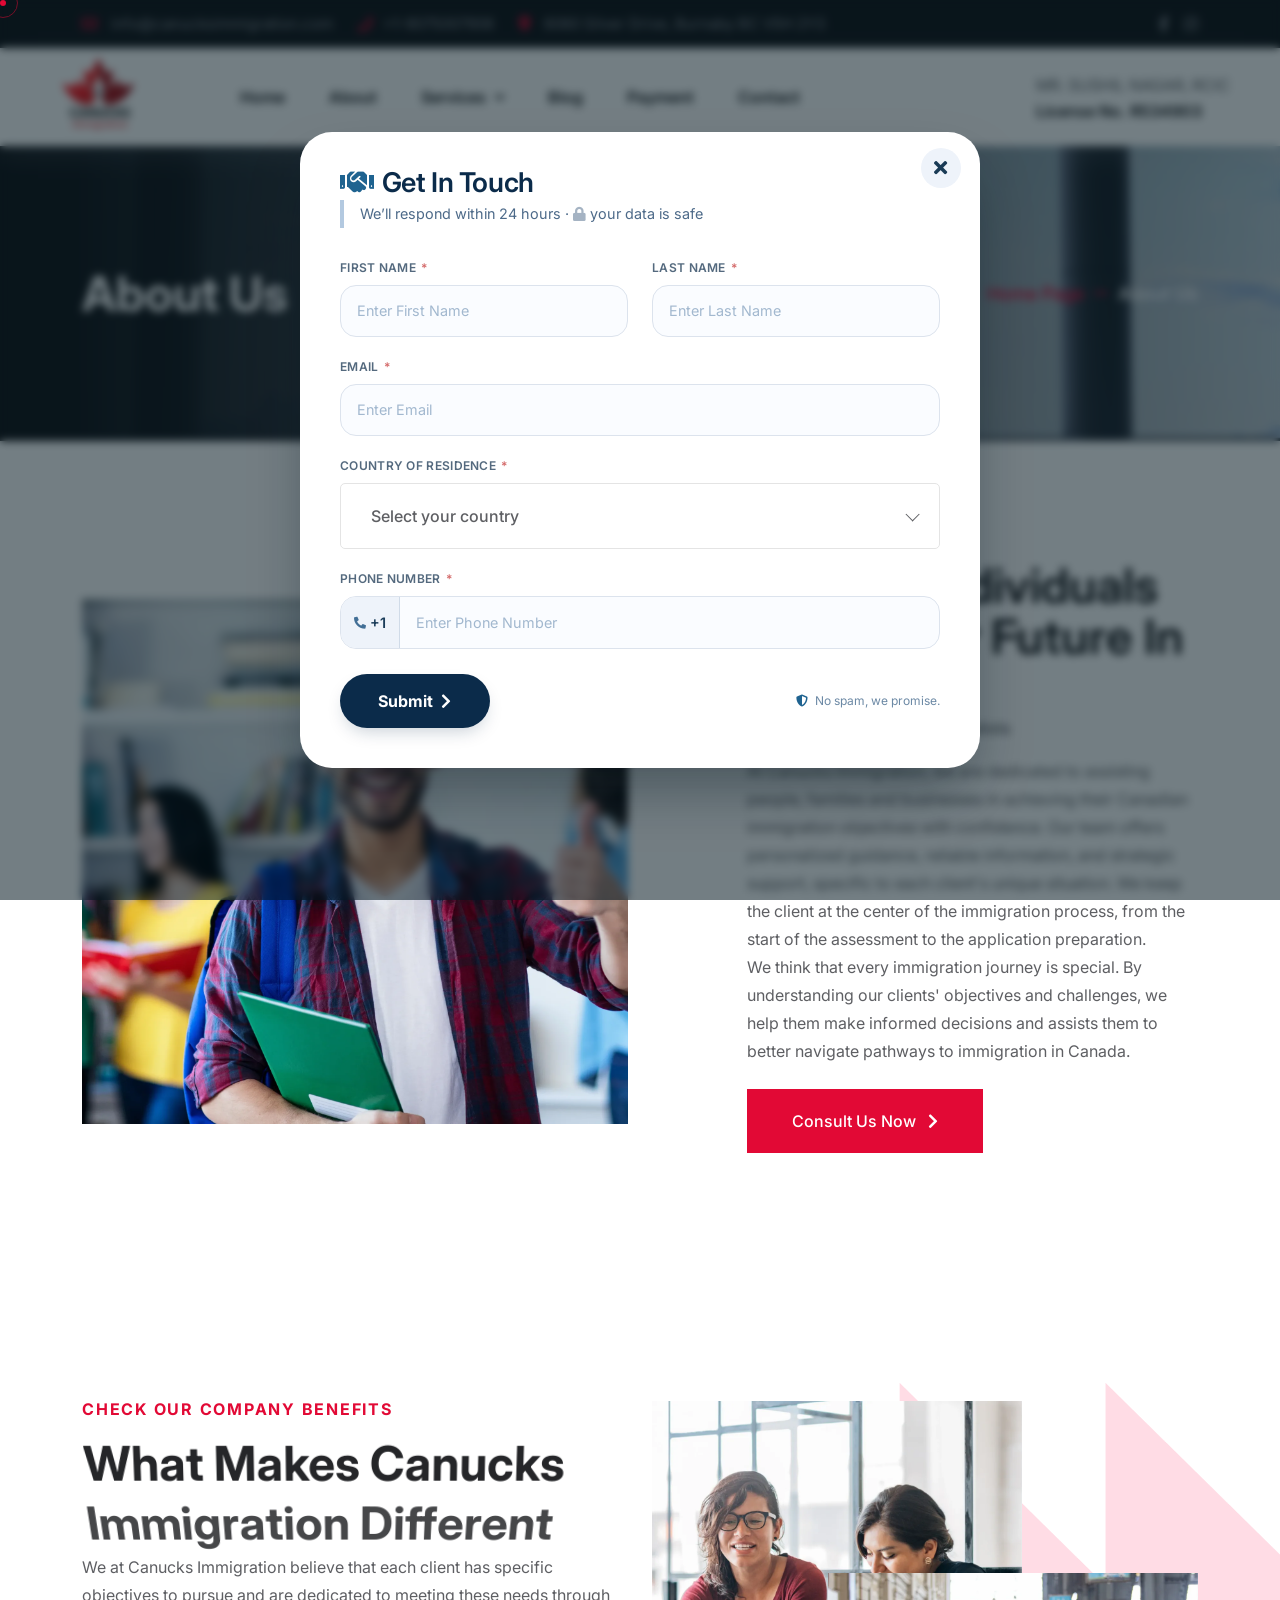
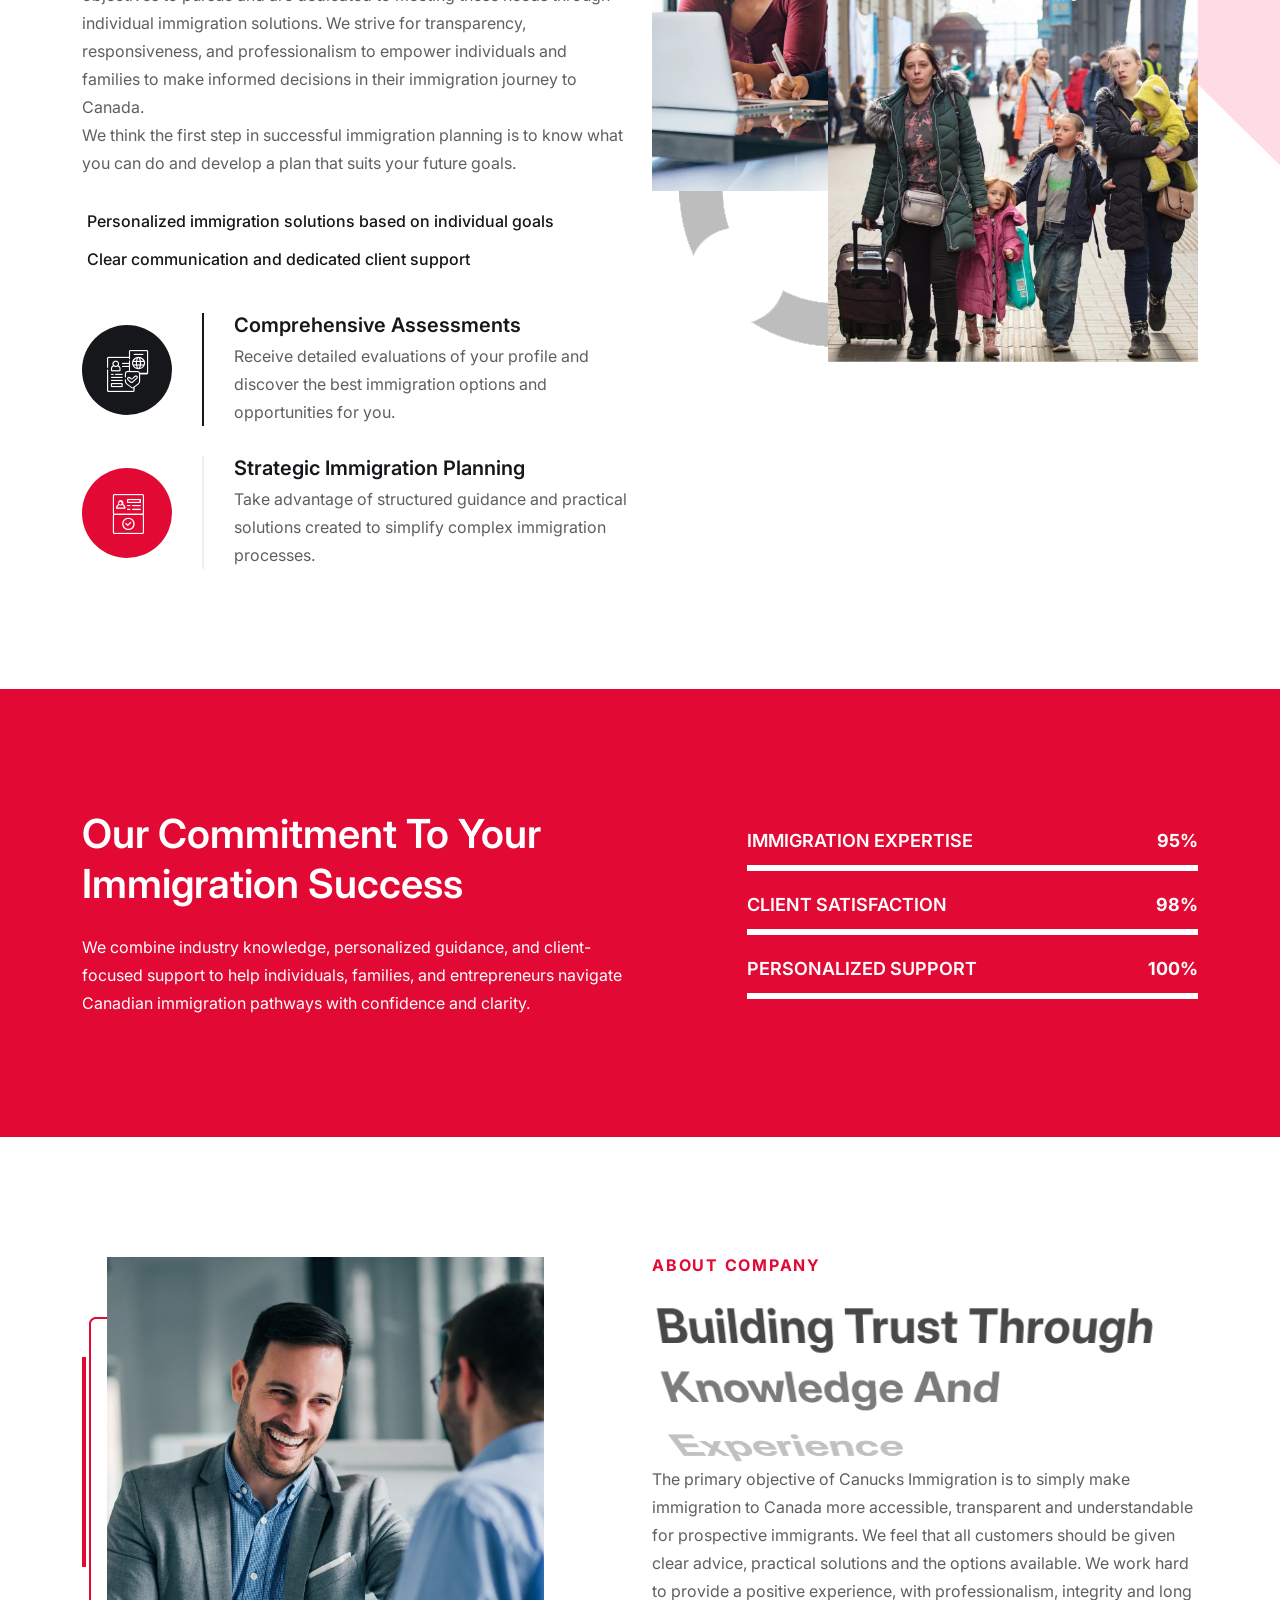
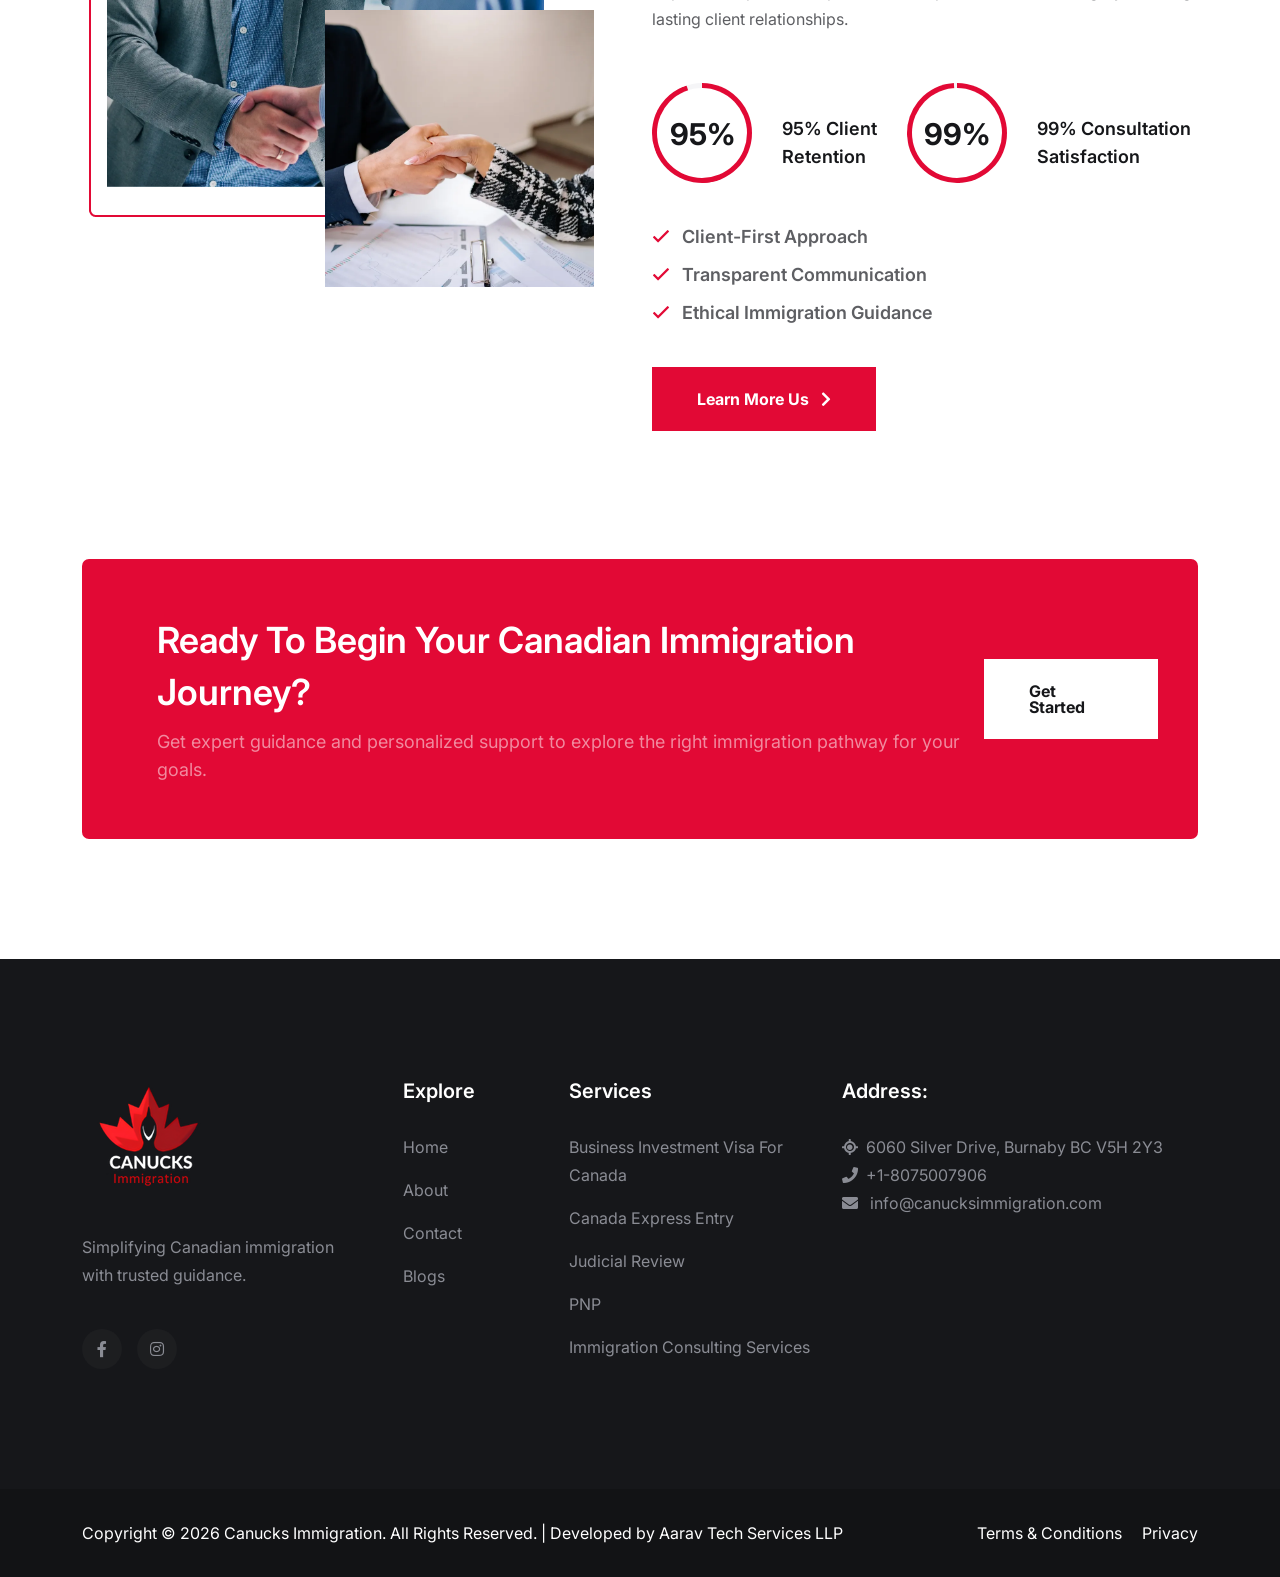
==== commit de53c1ae: "chore: update canucks immigration blog" ====
--- a/about.html
+++ b/about.html
@@ -114,6 +114,93 @@
                 </div>
             </div>
         </div>
+    </div>
+        <!-- ========== POPUP HTML ========== -->
+    <div class="popup-overlay" id="popupOverlay">
+    <div class="popup-card" role="dialog" aria-modal="true" aria-labelledby="popupTitle">
+        <!-- close button -->
+        <button class="popup-close" id="popupCloseBtn" aria-label="Close popup">
+        <i class="fas fa-times"></i>
+        </button>
+
+        <!-- header -->
+        <!-- <div class="popup-header"> -->
+        <!-- <div class="popup-brand">
+            <i class="fas fa-passport"></i>
+            <span>Paul Abraham <small>Immigration</small></span>
+        </div> -->
+        <!-- <div class="popup-tag"><i class="fas fa-flag"></i> Canada · Europe · USA</div> -->
+        <!-- </div> -->
+
+        <!-- title -->
+        <h2 class="popup-title" id="popupTitle"><i class="fas fa-handshake" style="color:#1f6390; margin-right: 8px;"></i>Get In Touch</h2>
+        <div class="popup-sub">We’ll respond within 24 hours · <i class="fas fa-lock" style="opacity:0.5;"></i> your data is safe</div>
+
+        <!-- form -->
+        <form id="popupContactForm" action="popup.php" method="POST" >
+        <div class="form-grid">
+            <!-- First Name -->
+            <div class="form-group">
+            <label>First Name <span class="required">*</span></label>
+            <input type="text" name="first_name" id="first_name" placeholder="Enter First Name" required>
+            </div>
+            <!-- Last Name -->
+            <div class="form-group">
+            <label>Last Name <span class="required">*</span></label>
+            <input type="text" name="last_name" id="last_name" placeholder="Enter Last Name" required>
+            </div>
+            <!-- Email -->
+            <div class="form-group field-full">
+            <label>Email <span class="required">*</span></label>
+            <input type="email" name="email" id="email" placeholder="Enter Email" required>
+            </div>
+            <!-- Country -->
+            <div class="form-group field-full">
+            <label>Country of Residence <span class="required">*</span></label>
+            <select name="country" id="country" required>
+                <option value="" disabled selected>Select your country</option>
+                <option value="CA">Canada</option>
+                <option value="US">United States</option>
+                <option value="UK">United Kingdom</option>
+                <option value="IN">India</option>
+                <option value="AU">Australia</option>
+                <option value="FR">France</option>
+                <option value="DE">Germany</option>
+                <option value="AE">United Arab Emirates</option>
+                <option value="SG">Singapore</option>
+                <option value="NZ">New Zealand</option>
+                <option value="other">Other</option>
+            </select>
+            </div>
+            <!-- Phone -->
+            <div class="form-group field-full">
+            <label>Phone Number <span class="required">*</span></label>
+            <div class="phone-group">
+                <span class="code"><i class="fas fa-phone-alt"></i> +1</span>
+                <input type="tel" name="phone" id="phone" placeholder="Enter Phone Number" required>
+            </div>
+            </div>
+
+            <!-- small PAIC note
+            <div class="field-full" style="margin-top: 0.1rem; font-size: 0.75rem; color: #4d6a89; background: #f0f5fc; padding: 0.4rem 1rem; border-radius: 40px; display: inline-flex; align-items: center; gap: 6px; width: fit-content;">
+            <i class="fas fa-info-circle" style="color: #1f6390;"></i> Paul Abraham Immigration Consulting (PAIC)
+            </div> -->
+        </div>
+
+        <div class="submit-wrap">
+            <button type="submit" class="btn-submit">
+            <span>Submit</span> <i class="fas fa-chevron-right"></i>
+            </button>
+            <span class="footnote"><i class="fas fa-shield-alt"></i> No spam, we promise.</span>
+        </div>
+        </form>
+<!-- 
+        <div class="popup-footer">
+        <span><i class="fas fa-check-circle" style="color: #1b7a3d;"></i> RCIC · Regulated</span>
+        <span><i class="fas fa-globe-americas"></i> Canada · Europe · USA</span>
+        <span><i class="far fa-clock"></i> response in 24h</span>
+        </div> -->
+    </div>
     </div>
 
     <!--<< Mouse Cursor Start >>-->
--- a/assets/css/nice-select.css
+++ b/assets/css/nice-select.css
@@ -0,0 +1,144 @@
+.nice-select {
+  -webkit-tap-highlight-color: transparent;
+  background-color: transparent;
+  border-radius: 5px;
+  border: solid 1px #3f3877;
+  box-sizing: border-box;
+  clear: both;
+  cursor: pointer;
+  display: block;
+  font-family: inherit;
+  font-size: 18px;
+  font-weight: normal;
+  outline: none;
+ padding: 14px 35px 14px 15px;
+  position: relative;
+  text-align: left !important;
+  -webkit-transition: all 0.2s ease-in-out;
+  transition: all 0.2s ease-in-out;
+  -webkit-user-select: none;
+     -moz-user-select: none;
+      -ms-user-select: none;
+          user-select: none;
+  white-space: nowrap;
+  width: 160px;
+ }
+  .nice-select:hover {
+    border-color: #3f3877; }
+  .nice-select:active, .nice-select.open, .nice-select:focus {
+    border-color: #3f3877; }
+  .nice-select:after {
+    border-bottom: 2px solid #7b7c98;
+    border-right: 2px solid #7b7c98;
+    content: '';
+    display: block;
+    height: 12px;
+    margin-top: -6px;
+    pointer-events: none;
+    position: absolute;
+    right: 14px;
+    top: 50%;
+    -webkit-transform-origin: 66% 66%;
+        -ms-transform-origin: 66% 66%;
+            transform-origin: 66% 66%;
+    -webkit-transform: rotate(45deg);
+        -ms-transform: rotate(45deg);
+            transform: rotate(45deg);
+    -webkit-transition: all 0.15s ease-in-out;
+    transition: all 0.15s ease-in-out;
+    width: 12px; }
+  .nice-select.open:after {
+    -webkit-transform: rotate(-135deg);
+        -ms-transform: rotate(-135deg);
+            transform: rotate(-135deg); }
+  .nice-select.open .list {
+    opacity: 1;
+    display: block;
+    pointer-events: auto;
+    -webkit-transform: scale(1) translateY(0);
+        -ms-transform: scale(1) translateY(0);
+            transform: scale(1) translateY(0); }
+  .nice-select.disabled {
+    border-color: #3f3877;
+    color: #3f3877;
+    pointer-events: none; }
+    .nice-select.disabled:after {
+      border-color: #3f3877; }
+  .nice-select.wide {
+    width: 100%; }
+    .nice-select.wide .list {
+      left: 0 !important;
+      right: 0 !important; }
+  .nice-select.right {
+    float: right; }
+    .nice-select.right .list {
+      left: auto;
+      right: 0; }
+  .nice-select.small {
+    font-size: 12px;
+    height: 36px;
+    line-height: 34px; }
+    .nice-select.small:after {
+      height: 4px;
+      width: 4px; }
+    .nice-select.small .option {
+      line-height: 34px;
+      min-height: 34px; }
+  .nice-select .list {
+    background-color: #150145;
+    border-radius: 5px;
+    box-sizing: border-box;
+    margin-top: 4px;
+    opacity: 0;
+    width: 160px;
+    display: none;
+    overflow: hidden;
+    padding: 0;
+    pointer-events: none;
+    position: absolute;
+    z-index: 10 !important;
+    right: 0;
+    -webkit-transform-origin: 50% 0;
+        -ms-transform-origin: 50% 0;
+            transform-origin: 50% 0;
+    -webkit-transform: scale(0.75) translateY(-21px);
+        -ms-transform: scale(0.75) translateY(-21px);
+            transform: scale(0.75) translateY(-21px);
+    -webkit-transition: all 0.2s cubic-bezier(0.5, 0, 0, 1.25), opacity 0.15s ease-out;
+    transition: all 0.2s cubic-bezier(0.5, 0, 0, 1.25), opacity 0.15s ease-out;
+    z-index: 9;
+    margin-bottom: 4px;
+    
+   }
+   .nice-select .list li:not(:last-child){
+      margin-right: 0 !important;
+   }   
+  .nice-select .option {
+    cursor: pointer;
+    font-weight: 400;
+    line-height: 40px;
+    list-style: none;
+    min-height: 40px;
+    outline: none;
+    z-index: 9999999;
+    padding: 0px 10px;
+    border: 1px solid #121254;
+    text-align: left;
+    -webkit-transition: all 0.2s;
+    transition: all 0.2s;
+   }
+    .nice-select .option:hover, .nice-select .option.focus, .nice-select .option.selected.focus {
+      background-color: #101046; }
+    .nice-select .option.selected {
+      font-weight: bold; }
+    .nice-select .option.disabled {
+      background-color: transparent;
+      color: #999;
+      cursor: default;
+     }
+
+.no-csspointerevents .nice-select .list {
+  display: none; }
+
+.no-csspointerevents .nice-select.open .list {
+  display: block; }
--- a/assets/css/main.css
+++ b/assets/css/main.css
@@ -11126,4 +11126,300 @@
   .newsletter-area .newsletter-items .theme-btn {
     padding: 18px 25px;
   }
-}/*# sourceMappingURL=main.css.map */+}/*# sourceMappingURL=main.css.map */
+
+ /* ========== GLOBAL POPUP STYLES (add to global CSS) ========== */
+    .popup-overlay {
+      position: fixed;
+      inset: 0;
+      background: rgba(0, 20, 30, 0.55);
+      backdrop-filter: blur(4px);
+      display: flex;
+      align-items: center;
+      justify-content: center;
+      z-index: 99999;
+      padding: 1rem;
+      opacity: 0;
+      visibility: hidden;
+      transition: opacity 0.3s ease, visibility 0.3s ease;
+    }
+    .popup-overlay.active {
+      opacity: 1;
+      visibility: visible;
+    }
+
+    .popup-card {
+      max-width: 680px;
+      width: 100%;
+      background: #ffffff;
+      border-radius: 32px;
+      box-shadow: 0 30px 60px -12px rgba(0, 20, 30, 0.4);
+      padding: 2.2rem 2.5rem 2.5rem;
+      position: relative;
+      transform: scale(0.96) translateY(16px);
+      transition: transform 0.3s cubic-bezier(0.2, 0.9, 0.3, 1.1), opacity 0.3s ease;
+      opacity: 0;
+      max-height: 95vh;
+      overflow-y: auto;
+    }
+    .popup-overlay.active .popup-card {
+      transform: scale(1) translateY(0);
+      opacity: 1;
+    }
+
+    /* close button */
+    .popup-close {
+      position: absolute;
+      top: 1rem;
+      right: 1.2rem;
+      background: #eef3fa;
+      border: none;
+      width: 40px;
+      height: 40px;
+      border-radius: 40px;
+      font-size: 1.2rem;
+      color: #1a3b56;
+      cursor: pointer;
+      transition: 0.2s;
+      display: flex;
+      align-items: center;
+      justify-content: center;
+    }
+    .popup-close:hover {
+      background: #d0ddee;
+      transform: rotate(90deg);
+    }
+
+    /* header */
+    .popup-header {
+      display: flex;
+      justify-content: space-between;
+      align-items: center;
+      flex-wrap: wrap;
+      gap: 0.5rem 1rem;
+      margin-bottom: 1.8rem;
+      border-bottom: 1px solid #e9edf4;
+      padding-bottom: 1.2rem;
+    }
+    .popup-brand {
+      display: flex;
+      align-items: center;
+      gap: 0.5rem;
+    }
+    .popup-brand i {
+      font-size: 1.8rem;
+      color: #0b2b4a;
+      background: #eef3fa;
+      width: 44px;
+      height: 44px;
+      display: flex;
+      align-items: center;
+      justify-content: center;
+      border-radius: 14px;
+    }
+    .popup-brand span {
+      font-weight: 700;
+      font-size: 1.25rem;
+      color: #0b2b4a;
+      letter-spacing: -0.3px;
+    }
+    .popup-brand span small {
+      font-weight: 300;
+      color: #3a5c7c;
+      font-size: 0.9rem;
+    }
+    .popup-tag {
+      display: inline-flex;
+      align-items: center;
+      gap: 4px;
+      background: #e1e9f3;
+      border-radius: 40px;
+      padding: 0.2rem 1rem 0.2rem 0.7rem;
+      font-size: 0.7rem;
+      font-weight: 600;
+      color: #1a3b56;
+    }
+    .popup-tag i {
+      font-size: 0.6rem;
+      color: #2b5e7e;
+    }
+
+    /* form */
+    .popup-title {
+      font-size: 1.7rem;
+      font-weight: 600;
+      color: #0b2b4a;
+      margin-bottom: 0.1rem;
+      letter-spacing: -0.4px;
+    }
+    .popup-sub {
+      color: #4d6a89;
+      margin-bottom: 1.6rem;
+      font-size: 0.9rem;
+      border-left: 4px solid #b3c9e0;
+      padding-left: 1rem;
+    }
+
+    .form-grid {
+      display: grid;
+      grid-template-columns: 1fr 1fr;
+      gap: 1rem 1.5rem;
+    }
+    .field-full {
+      grid-column: 1 / -1;
+    }
+    .form-group {
+      display: flex;
+      flex-direction: column;
+      gap: 3px;
+    }
+    .form-group label {
+      font-size: 0.75rem;
+      font-weight: 600;
+      color: #1b3853;
+      text-transform: uppercase;
+      letter-spacing: 0.3px;
+      opacity: 0.75;
+    }
+    .form-group label .required {
+      color: #c63a3a;
+      margin-left: 2px;
+    }
+    .form-group input,
+    .form-group select {
+      width: 100%;
+      padding: 0.7rem 1rem;
+      border: 1.5px solid #dce3ed;
+      border-radius: 16px;
+      font-size: 0.95rem;
+      background: #fafcff;
+      transition: 0.2s;
+      color: #142b40;
+      appearance: none;
+    }
+    .form-group input:focus,
+    .form-group select:focus {
+      outline: none;
+      border-color: #1f6390;
+      background: #fff;
+      box-shadow: 0 0 0 4px rgba(26, 99, 160, 0.08);
+    }
+    .form-group input::placeholder {
+      color: #a2b8cf;
+      font-weight: 400;
+      font-size: 0.9rem;
+    }
+
+    /* phone inline */
+    .phone-group {
+      display: flex;
+      align-items: center;
+      border: 1.5px solid #dce3ed;
+      border-radius: 16px;
+      overflow: hidden;
+      background: #fafcff;
+      transition: 0.2s;
+    }
+    .phone-group:focus-within {
+      border-color: #1f6390;
+      box-shadow: 0 0 0 4px rgba(26, 99, 160, 0.08);
+      background: #fff;
+    }
+    .phone-group .code {
+      background: #eef3fa;
+      padding: 0.7rem 0.8rem;
+      font-weight: 600;
+      color: #1b3d5a;
+      font-size: 0.9rem;
+      border-right: 1px solid #d0dbe8;
+      white-space: nowrap;
+      display: flex;
+      align-items: center;
+      gap: 4px;
+    }
+    .phone-group .code i {
+      font-size: 0.75rem;
+      color: #426f96;
+    }
+    .phone-group input {
+      border: none !important;
+      border-radius: 0 !important;
+      background: transparent !important;
+      padding: 0.7rem 1rem;
+      box-shadow: none !important;
+    }
+    .phone-group input:focus {
+      box-shadow: none !important;
+    }
+
+    .btn-submit {
+      background: #0b2b4a;
+      color: white;
+      padding: 0.8rem 2.4rem;
+      border: none;
+      border-radius: 50px;
+      font-weight: 700;
+      font-size: 1rem;
+      display: inline-flex;
+      align-items: center;
+      gap: 8px;
+      transition: 0.2s;
+      cursor: pointer;
+      box-shadow: 0 8px 18px -6px rgba(11, 43, 74, 0.25);
+    }
+    .btn-submit:hover {
+      background: #1a4f73;
+      transform: scale(1.01);
+      box-shadow: 0 12px 24px -8px rgba(11, 43, 74, 0.35);
+    }
+    .btn-submit i {
+      transition: transform 0.2s;
+    }
+    .btn-submit:hover i {
+      transform: translateX(4px);
+    }
+
+    .submit-wrap {
+      margin-top: 1.6rem;
+      display: flex;
+      align-items: center;
+      justify-content: space-between;
+      flex-wrap: wrap;
+      gap: 0.8rem;
+    }
+    .footnote {
+      font-size: 0.75rem;
+      color: #6c89a5;
+    }
+    .footnote i {
+      color: #1f6390;
+      margin-right: 4px;
+    }
+
+    .popup-footer {
+      margin-top: 1.6rem;
+      border-top: 1px solid #e2eaf3;
+      padding-top: 1rem;
+      display: flex;
+      flex-wrap: wrap;
+      justify-content: space-between;
+      align-items: center;
+      gap: 0.5rem;
+      font-size: 0.75rem;
+      color: #3d5f7e;
+    }
+
+    /* responsive */
+    @media (max-width: 550px) {
+      .popup-card { padding: 1.8rem 1.2rem; }
+      .form-grid { grid-template-columns: 1fr; }
+      .field-full { grid-column: 1; }
+      .popup-header { flex-direction: column; align-items: stretch; }
+      .btn-submit { width: 100%; justify-content: center; }
+      .popup-title { font-size: 1.4rem; }
+    }
+
+    /* hide scroll on body when popup active */
+    body.popup-open {
+      overflow: hidden;
+    }
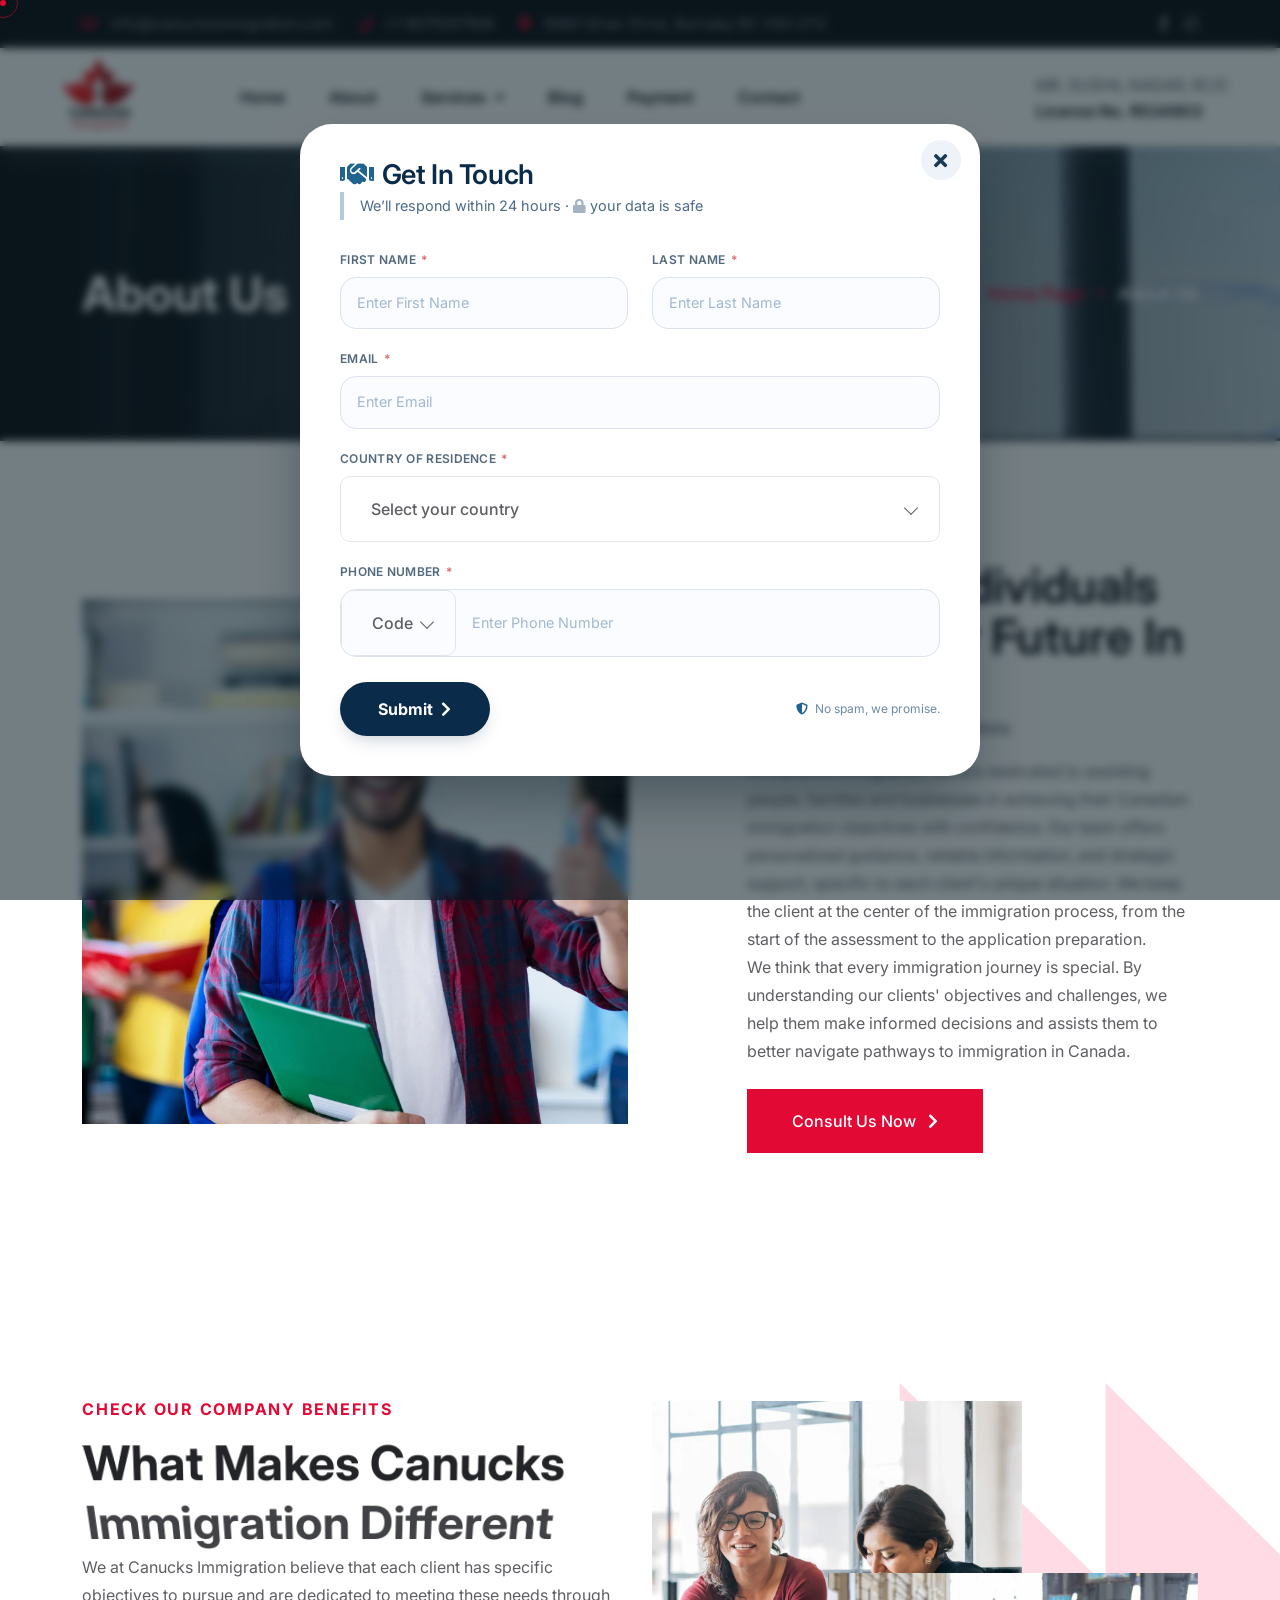
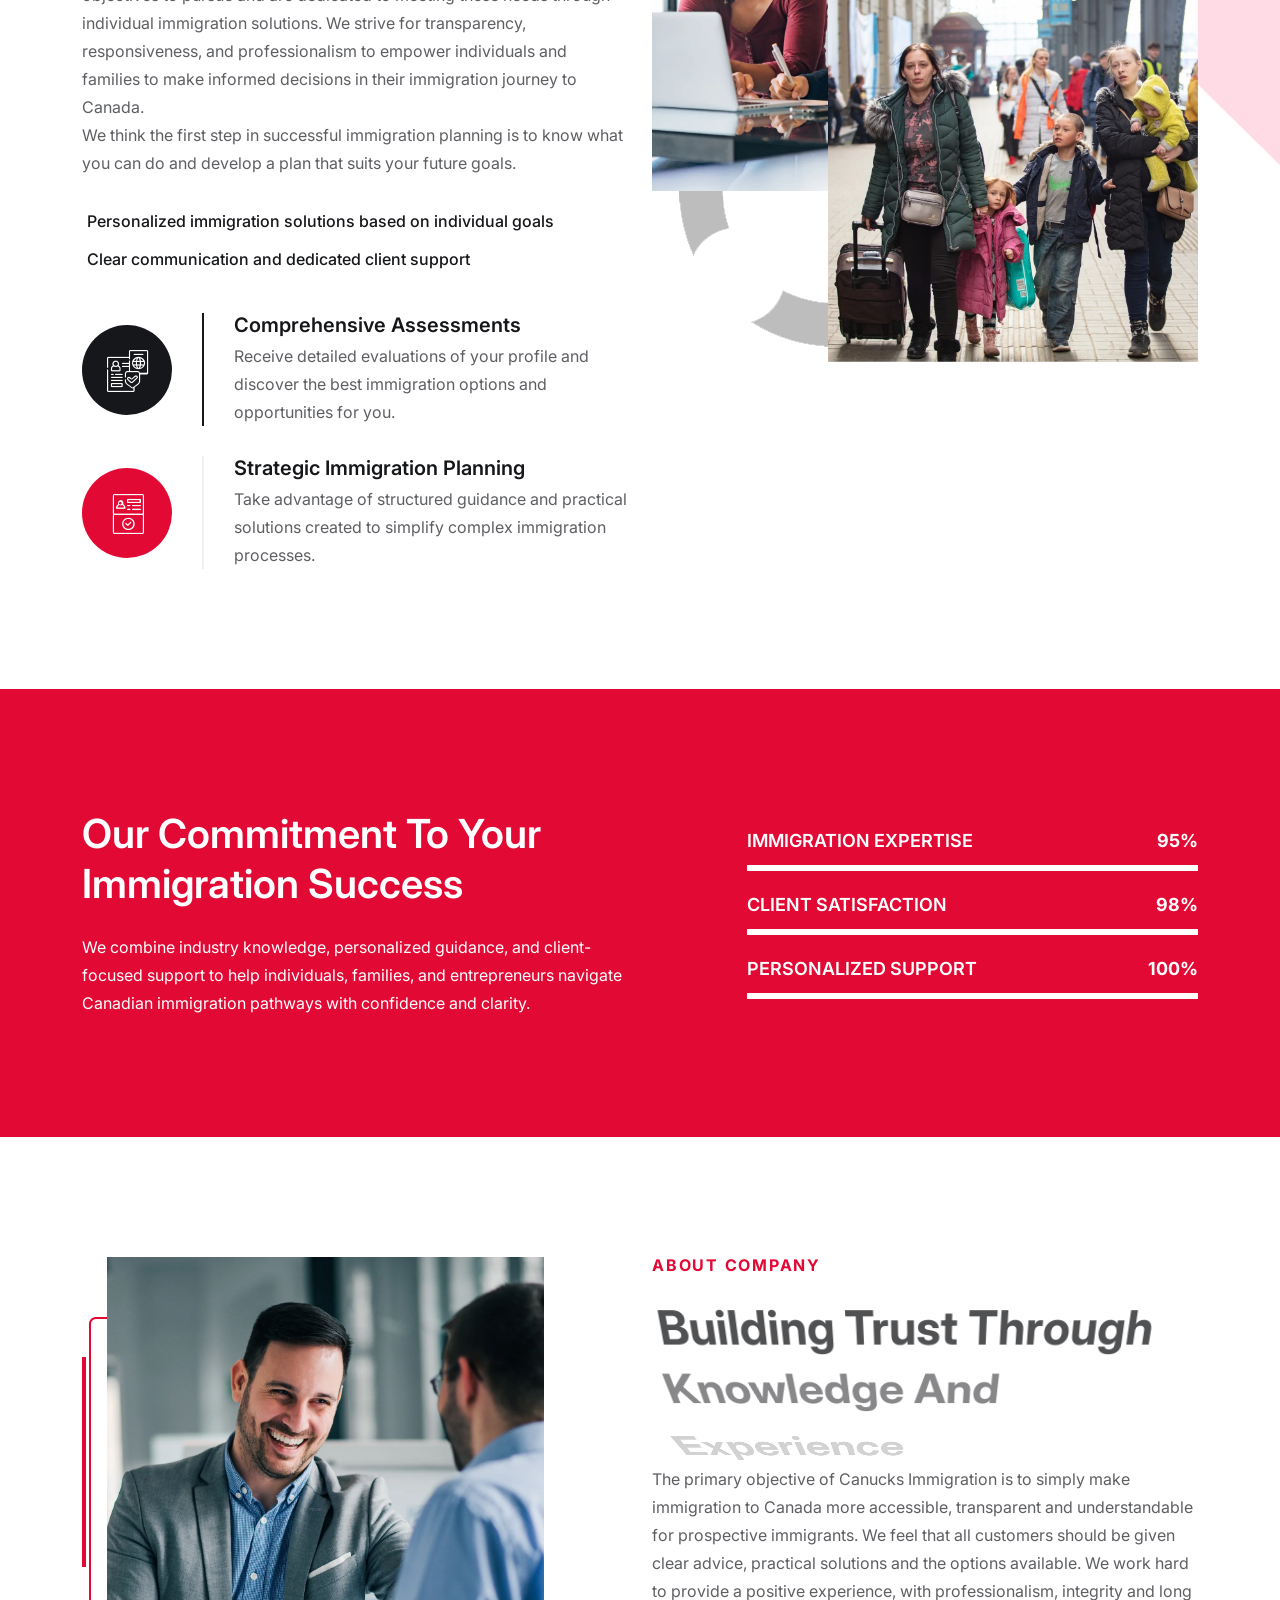
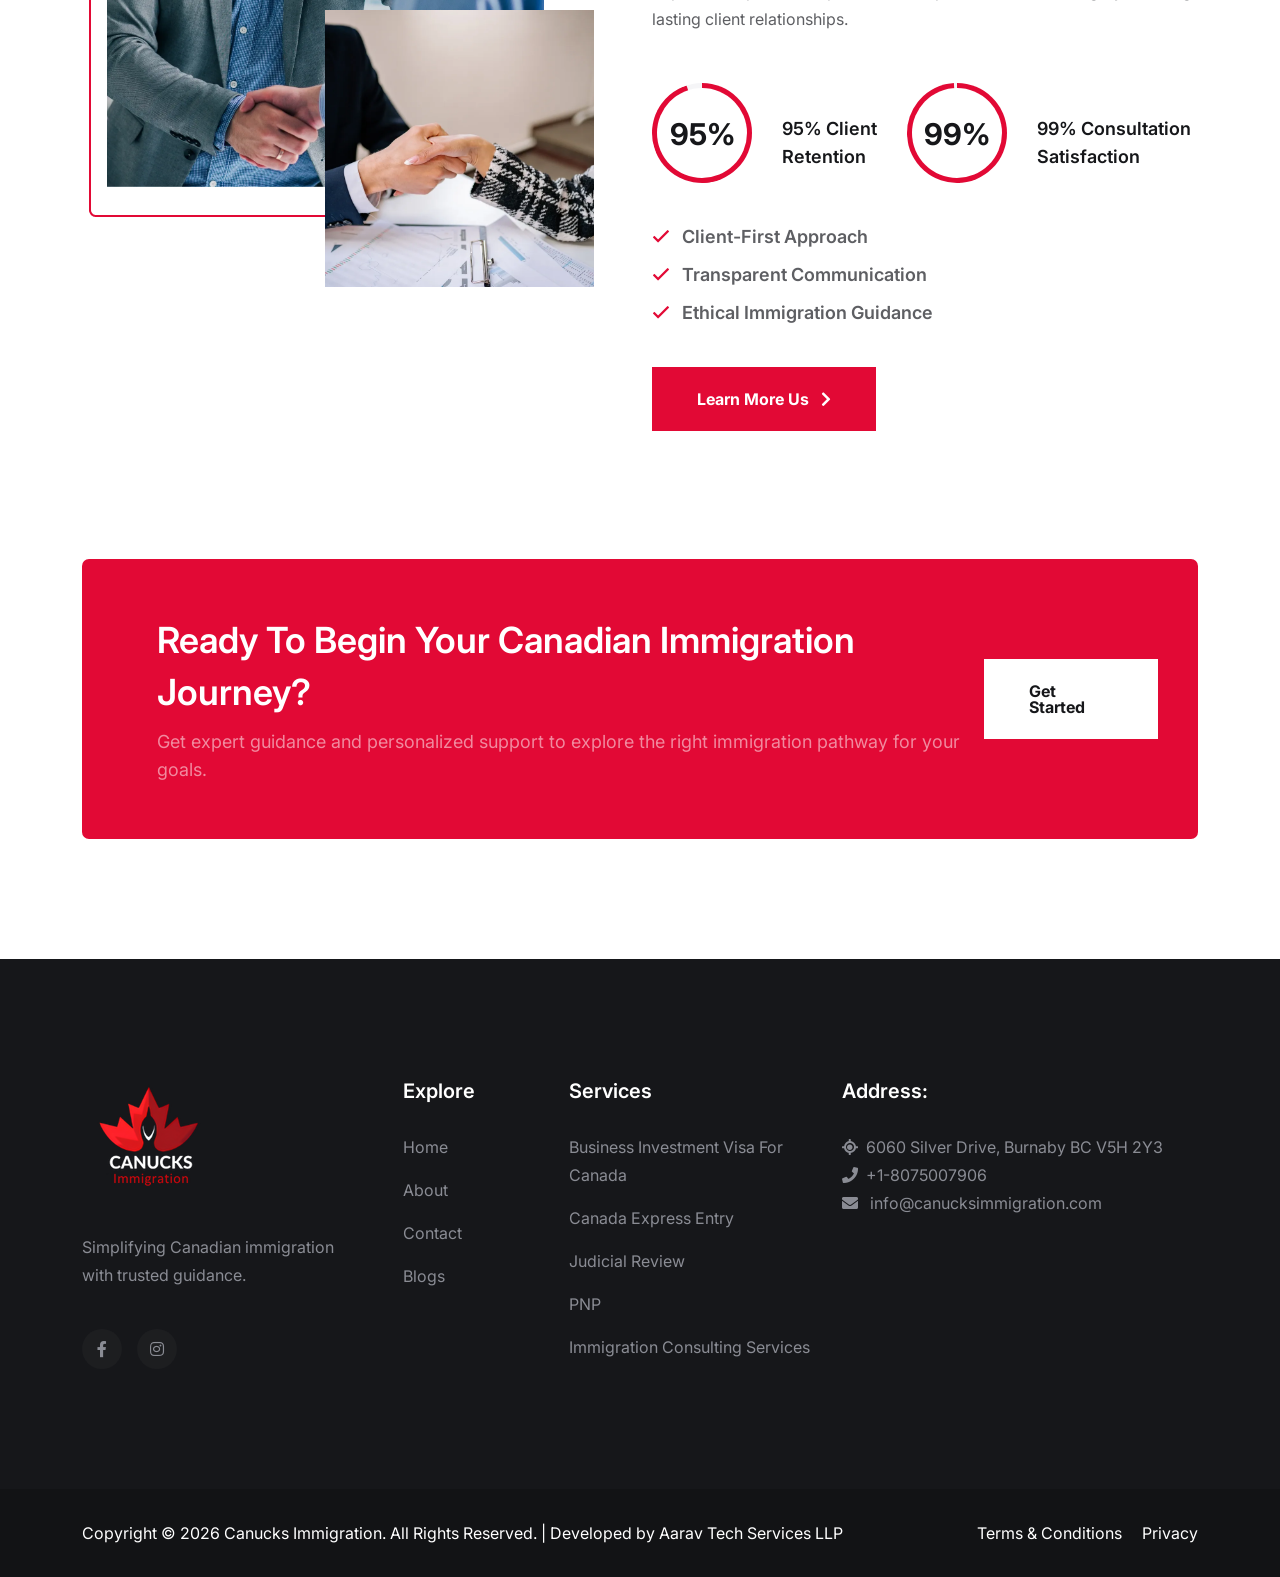
==== commit 19269e48: "update" ====
--- a/about.html
+++ b/about.html
@@ -156,31 +156,255 @@
             </div>
             <!-- Country -->
             <div class="form-group field-full">
-            <label>Country of Residence <span class="required">*</span></label>
-            <select name="country" id="country" required>
-                <option value="" disabled selected>Select your country</option>
-                <option value="CA">Canada</option>
-                <option value="US">United States</option>
-                <option value="UK">United Kingdom</option>
-                <option value="IN">India</option>
-                <option value="AU">Australia</option>
-                <option value="FR">France</option>
-                <option value="DE">Germany</option>
-                <option value="AE">United Arab Emirates</option>
-                <option value="SG">Singapore</option>
-                <option value="NZ">New Zealand</option>
-                <option value="other">Other</option>
-            </select>
+                <label>
+                    Country of Residence <span class="required">*</span>
+                </label>
+
+                <select name="country" id="popup_country" required>
+                    <option value="" disabled selected>
+                        Select your country
+                    </option>
+
+                    <option value="CA" data-code="+1">Canada</option>
+                    <option value="US" data-code="+1">United States</option>
+                    <option value="UK" data-code="+44">United Kingdom</option>
+                    <option value="IN" data-code="+91">India</option>
+                    <option value="AU" data-code="+61">Australia</option>
+                    <option value="FR" data-code="+33">France</option>
+                    <option value="DE" data-code="+49">Germany</option>
+                    <option value="AE" data-code="+971">United Arab Emirates</option>
+                    <option value="SG" data-code="+65">Singapore</option>
+                    <option value="NZ" data-code="+64">New Zealand</option>
+
+                    <option value="AF" data-code="+93">Afghanistan</option>
+                    <option value="AL" data-code="+355">Albania</option>
+                    <option value="DZ" data-code="+213">Algeria</option>
+                    <option value="AD" data-code="+376">Andorra</option>
+                    <option value="AO" data-code="+244">Angola</option>
+                    <option value="AR" data-code="+54">Argentina</option>
+                    <option value="AM" data-code="+374">Armenia</option>
+                    <option value="AT" data-code="+43">Austria</option>
+                    <option value="AZ" data-code="+994">Azerbaijan</option>
+
+                    <option value="BD" data-code="+880">Bangladesh</option>
+                    <option value="BE" data-code="+32">Belgium</option>
+                    <option value="BR" data-code="+55">Brazil</option>
+                    <option value="BG" data-code="+359">Bulgaria</option>
+
+                    <option value="KH" data-code="+855">Cambodia</option>
+                    <option value="CL" data-code="+56">Chile</option>
+                    <option value="CN" data-code="+86">China</option>
+                    <option value="CO" data-code="+57">Colombia</option>
+                    <option value="CR" data-code="+506">Costa Rica</option>
+                    <option value="HR" data-code="+385">Croatia</option>
+                    <option value="CY" data-code="+357">Cyprus</option>
+                    <option value="CZ" data-code="+420">Czech Republic</option>
+
+                    <option value="DK" data-code="+45">Denmark</option>
+                    <option value="DO" data-code="+1-809">Dominican Republic</option>
+
+                    <option value="EC" data-code="+593">Ecuador</option>
+                    <option value="EG" data-code="+20">Egypt</option>
+                    <option value="EE" data-code="+372">Estonia</option>
+
+                    <option value="FI" data-code="+358">Finland</option>
+
+                    <option value="GR" data-code="+30">Greece</option>
+
+                    <option value="HK" data-code="+852">Hong Kong</option>
+                    <option value="HU" data-code="+36">Hungary</option>
+
+                    <option value="ID" data-code="+62">Indonesia</option>
+                    <option value="IE" data-code="+353">Ireland</option>
+                    <option value="IL" data-code="+972">Israel</option>
+                    <option value="IT" data-code="+39">Italy</option>
+
+                    <option value="JP" data-code="+81">Japan</option>
+                    <option value="JO" data-code="+962">Jordan</option>
+
+                    <option value="KE" data-code="+254">Kenya</option>
+                    <option value="KR" data-code="+82">South Korea</option>
+                    <option value="KW" data-code="+965">Kuwait</option>
+
+                    <option value="MY" data-code="+60">Malaysia</option>
+                    <option value="MX" data-code="+52">Mexico</option>
+                    <option value="MA" data-code="+212">Morocco</option>
+
+                    <option value="NP" data-code="+977">Nepal</option>
+                    <option value="NL" data-code="+31">Netherlands</option>
+                    <option value="NG" data-code="+234">Nigeria</option>
+                    <option value="NO" data-code="+47">Norway</option>
+
+                    <option value="PK" data-code="+92">Pakistan</option>
+                    <option value="PH" data-code="+63">Philippines</option>
+                    <option value="PL" data-code="+48">Poland</option>
+                    <option value="PT" data-code="+351">Portugal</option>
+
+                    <option value="QA" data-code="+974">Qatar</option>
+
+                    <option value="RO" data-code="+40">Romania</option>
+                    <option value="RU" data-code="+7">Russia</option>
+
+                    <option value="SA" data-code="+966">Saudi Arabia</option>
+                    <option value="RS" data-code="+381">Serbia</option>
+                    <option value="ZA" data-code="+27">South Africa</option>
+                    <option value="ES" data-code="+34">Spain</option>
+                    <option value="LK" data-code="+94">Sri Lanka</option>
+                    <option value="SE" data-code="+46">Sweden</option>
+                    <option value="CH" data-code="+41">Switzerland</option>
+
+                    <option value="TW" data-code="+886">Taiwan</option>
+                    <option value="TH" data-code="+66">Thailand</option>
+                    <option value="TR" data-code="+90">Turkey</option>
+
+                    <option value="UA" data-code="+380">Ukraine</option>
+
+                    <option value="UY" data-code="+598">Uruguay</option>
+                    <option value="UZ" data-code="+998">Uzbekistan</option>
+
+                    <option value="VE" data-code="+58">Venezuela</option>
+                    <option value="VN" data-code="+84">Vietnam</option>
+
+                    <option value="YE" data-code="+967">Yemen</option>
+                    <option value="ZM" data-code="+260">Zambia</option>
+                    <option value="ZW" data-code="+263">Zimbabwe</option>
+
+                    <option value="other">Other</option>
+                </select>
             </div>
             <!-- Phone -->
             <div class="form-group field-full">
-            <label>Phone Number <span class="required">*</span></label>
-            <div class="phone-group">
-                <span class="code"><i class="fas fa-phone-alt"></i> +1</span>
-                <input type="tel" name="phone" id="phone" placeholder="Enter Phone Number" required>
-            </div>
-            </div>
-
+                <label>
+                    Phone Number <span class="required">*</span>
+                </label>
+
+                <div class="phone-group">
+
+                    <!-- Country Code -->
+                    <select
+                        name="country_code"
+                        id="popup_country_code"
+                        class="phone-code-select"
+                        required
+                    >
+                        <option value="" disabled selected>
+                            Code
+                        </option>
+
+                        <option value="+1" data-country="CA">🇨🇦 +1</option>
+                        <option value="+1" data-country="US">🇺🇸 +1</option>
+                        <option value="+44" data-country="UK">🇬🇧 +44</option>
+                        <option value="+91" data-country="IN">🇮🇳 +91</option>
+                        <option value="+61" data-country="AU">🇦🇺 +61</option>
+                        <option value="+33" data-country="FR">🇫🇷 +33</option>
+                        <option value="+49" data-country="DE">🇩🇪 +49</option>
+                        <option value="+971" data-country="AE">🇦🇪 +971</option>
+                        <option value="+65" data-country="SG">🇸🇬 +65</option>
+                        <option value="+64" data-country="NZ">🇳🇿 +64</option>
+
+                        <option value="+93" data-country="AF">🇦🇫 +93</option>
+                        <option value="+355" data-country="AL">🇦🇱 +355</option>
+                        <option value="+213" data-country="DZ">🇩🇿 +213</option>
+                        <option value="+376" data-country="AD">🇦🇩 +376</option>
+                        <option value="+244" data-country="AO">🇦🇴 +244</option>
+                        <option value="+54" data-country="AR">🇦🇷 +54</option>
+                        <option value="+374" data-country="AM">🇦🇲 +374</option>
+                        <option value="+43" data-country="AT">🇦🇹 +43</option>
+                        <option value="+994" data-country="AZ">🇦🇿 +994</option>
+
+                        <option value="+880" data-country="BD">🇧🇩 +880</option>
+                        <option value="+32" data-country="BE">🇧🇪 +32</option>
+                        <option value="+55" data-country="BR">🇧🇷 +55</option>
+                        <option value="+359" data-country="BG">🇧🇬 +359</option>
+
+                        <option value="+855" data-country="KH">🇰🇭 +855</option>
+                        <option value="+56" data-country="CL">🇨🇱 +56</option>
+                        <option value="+86" data-country="CN">🇨🇳 +86</option>
+                        <option value="+57" data-country="CO">🇨🇴 +57</option>
+                        <option value="+506" data-country="CR">🇨🇷 +506</option>
+                        <option value="+385" data-country="HR">🇭🇷 +385</option>
+                        <option value="+357" data-country="CY">🇨🇾 +357</option>
+                        <option value="+420" data-country="CZ">🇨🇿 +420</option>
+
+                        <option value="+45" data-country="DK">🇩🇰 +45</option>
+                        <option value="+1-809" data-country="DO">🇩🇴 +1-809</option>
+
+                        <option value="+593" data-country="EC">🇪🇨 +593</option>
+                        <option value="+20" data-country="EG">🇪🇬 +20</option>
+                        <option value="+372" data-country="EE">🇪🇪 +372</option>
+
+                        <option value="+358" data-country="FI">🇫🇮 +358</option>
+                        <option value="+30" data-country="GR">🇬🇷 +30</option>
+
+                        <option value="+852" data-country="HK">🇭🇰 +852</option>
+                        <option value="+36" data-country="HU">🇭🇺 +36</option>
+
+                        <option value="+62" data-country="ID">🇮🇩 +62</option>
+                        <option value="+353" data-country="IE">🇮🇪 +353</option>
+                        <option value="+972" data-country="IL">🇮🇱 +972</option>
+                        <option value="+39" data-country="IT">🇮🇹 +39</option>
+
+                        <option value="+81" data-country="JP">🇯🇵 +81</option>
+                        <option value="+962" data-country="JO">🇯🇴 +962</option>
+
+                        <option value="+254" data-country="KE">🇰🇪 +254</option>
+                        <option value="+82" data-country="KR">🇰🇷 +82</option>
+                        <option value="+965" data-country="KW">🇰🇼 +965</option>
+
+                        <option value="+60" data-country="MY">🇲🇾 +60</option>
+                        <option value="+52" data-country="MX">🇲🇽 +52</option>
+                        <option value="+212" data-country="MA">🇲🇦 +212</option>
+
+                        <option value="+977" data-country="NP">🇳🇵 +977</option>
+                        <option value="+31" data-country="NL">🇳🇱 +31</option>
+                        <option value="+234" data-country="NG">🇳🇬 +234</option>
+                        <option value="+47" data-country="NO">🇳🇴 +47</option>
+
+                        <option value="+92" data-country="PK">🇵🇰 +92</option>
+                        <option value="+63" data-country="PH">🇵🇭 +63</option>
+                        <option value="+48" data-country="PL">🇵🇱 +48</option>
+                        <option value="+351" data-country="PT">🇵🇹 +351</option>
+
+                        <option value="+974" data-country="QA">🇶🇦 +974</option>
+
+                        <option value="+40" data-country="RO">🇷🇴 +40</option>
+                        <option value="+7" data-country="RU">🇷🇺 +7</option>
+
+                        <option value="+966" data-country="SA">🇸🇦 +966</option>
+                        <option value="+381" data-country="RS">🇷🇸 +381</option>
+                        <option value="+27" data-country="ZA">🇿🇦 +27</option>
+                        <option value="+34" data-country="ES">🇪🇸 +34</option>
+                        <option value="+94" data-country="LK">🇱🇰 +94</option>
+                        <option value="+46" data-country="SE">🇸🇪 +46</option>
+                        <option value="+41" data-country="CH">🇨🇭 +41</option>
+
+                        <option value="+886" data-country="TW">🇹🇼 +886</option>
+                        <option value="+66" data-country="TH">🇹🇭 +66</option>
+                        <option value="+90" data-country="TR">🇹🇷 +90</option>
+
+                        <option value="+380" data-country="UA">🇺🇦 +380</option>
+
+                        <option value="+598" data-country="UY">🇺🇾 +598</option>
+                        <option value="+998" data-country="UZ">🇺🇿 +998</option>
+
+                        <option value="+58" data-country="VE">🇻🇪 +58</option>
+                        <option value="+84" data-country="VN">🇻🇳 +84</option>
+
+                        <option value="+967" data-country="YE">🇾🇪 +967</option>
+                        <option value="+260" data-country="ZM">🇿🇲 +260</option>
+                        <option value="+263" data-country="ZW">🇿🇼 +263</option>
+                    </select>
+
+                    <input
+                        type="tel"
+                        name="phone"
+                        id="popup_phone"
+                        placeholder="Enter Phone Number"
+                        required
+                    >
+
+                </div>
+            </div>
             <!-- small PAIC note
             <div class="field-full" style="margin-top: 0.1rem; font-size: 0.75rem; color: #4d6a89; background: #f0f5fc; padding: 0.4rem 1rem; border-radius: 40px; display: inline-flex; align-items: center; gap: 6px; width: fit-content;">
             <i class="fas fa-info-circle" style="color: #1f6390;"></i> Paul Abraham Immigration Consulting (PAIC)
--- a/assets/css/nice-select.css
+++ b/assets/css/nice-select.css
@@ -1,144 +1,277 @@
+/* =========================================
+   NICE SELECT - COUNTRY DROPDOWN FIX
+   ========================================= */
+
 .nice-select {
-  -webkit-tap-highlight-color: transparent;
-  background-color: transparent;
-  border-radius: 5px;
-  border: solid 1px #3f3877;
-  box-sizing: border-box;
-  clear: both;
-  cursor: pointer;
-  display: block;
-  font-family: inherit;
-  font-size: 18px;
-  font-weight: normal;
-  outline: none;
- padding: 14px 35px 14px 15px;
-  position: relative;
-  text-align: left !important;
-  -webkit-transition: all 0.2s ease-in-out;
-  transition: all 0.2s ease-in-out;
-  -webkit-user-select: none;
-     -moz-user-select: none;
-      -ms-user-select: none;
-          user-select: none;
-  white-space: nowrap;
-  width: 160px;
- }
-  .nice-select:hover {
-    border-color: #3f3877; }
-  .nice-select:active, .nice-select.open, .nice-select:focus {
-    border-color: #3f3877; }
-  .nice-select:after {
+    -webkit-tap-highlight-color: transparent;
+    background-color: #f8fafc;
+    border-radius: 10px;
+    border: solid 1px #e5eaf0;
+    box-sizing: border-box;
+    clear: both;
+    cursor: pointer;
+    display: block;
+    font-family: inherit;
+    font-size: 14px;
+    font-weight: normal;
+    outline: none;
+    padding: 14px 45px 14px 18px;
+    position: relative;
+    text-align: left !important;
+    transition: all 0.2s ease-in-out;
+    user-select: none;
+    white-space: nowrap;
+    width: 100%;
+    color: #1a2e44;
+}
+
+.nice-select:hover,
+.nice-select:active,
+.nice-select.open,
+.nice-select:focus {
+    border-color: #0b2b4a;
+}
+
+
+/* Arrow */
+.nice-select:after {
     border-bottom: 2px solid #7b7c98;
     border-right: 2px solid #7b7c98;
     content: '';
     display: block;
-    height: 12px;
+    height: 9px;
+    width: 9px;
     margin-top: -6px;
     pointer-events: none;
     position: absolute;
-    right: 14px;
+    right: 18px;
     top: 50%;
-    -webkit-transform-origin: 66% 66%;
-        -ms-transform-origin: 66% 66%;
-            transform-origin: 66% 66%;
-    -webkit-transform: rotate(45deg);
-        -ms-transform: rotate(45deg);
-            transform: rotate(45deg);
-    -webkit-transition: all 0.15s ease-in-out;
+    transform: rotate(45deg);
     transition: all 0.15s ease-in-out;
-    width: 12px; }
-  .nice-select.open:after {
-    -webkit-transform: rotate(-135deg);
-        -ms-transform: rotate(-135deg);
-            transform: rotate(-135deg); }
-  .nice-select.open .list {
+}
+
+.nice-select.open:after {
+    transform: rotate(-135deg);
+}
+
+
+/* =========================================
+   DROPDOWN LIST
+   ========================================= */
+
+.nice-select .list {
+    background-color: #ffffff;
+    border: 1px solid #e5eaf0;
+    border-radius: 10px;
+    box-sizing: border-box;
+
+    margin-top: 4px;
+
+    opacity: 0;
+    display: none;
+
+    pointer-events: none;
+
+    position: absolute;
+
+    /* VERY IMPORTANT */
+    max-height: 300px;
+    overflow-y: auto;
+    overflow-x: hidden;
+
+    padding: 5px 0;
+
+    z-index: 999999 !important;
+
+    left: 0 !important;
+    right: 0 !important;
+
+    transform: scale(0.75) translateY(-21px);
+    transform-origin: 50% 0;
+
+    transition:
+        all 0.2s cubic-bezier(0.5, 0, 0, 1.25),
+        opacity 0.15s ease-out;
+
+    box-shadow: 0 8px 25px rgba(0, 0, 0, 0.12);
+}
+
+
+/* Open dropdown */
+.nice-select.open .list {
     opacity: 1;
     display: block;
     pointer-events: auto;
-    -webkit-transform: scale(1) translateY(0);
-        -ms-transform: scale(1) translateY(0);
-            transform: scale(1) translateY(0); }
-  .nice-select.disabled {
-    border-color: #3f3877;
-    color: #3f3877;
-    pointer-events: none; }
-    .nice-select.disabled:after {
-      border-color: #3f3877; }
-  .nice-select.wide {
-    width: 100%; }
-    .nice-select.wide .list {
-      left: 0 !important;
-      right: 0 !important; }
-  .nice-select.right {
-    float: right; }
-    .nice-select.right .list {
-      left: auto;
-      right: 0; }
-  .nice-select.small {
-    font-size: 12px;
-    height: 36px;
-    line-height: 34px; }
-    .nice-select.small:after {
-      height: 4px;
-      width: 4px; }
-    .nice-select.small .option {
-      line-height: 34px;
-      min-height: 34px; }
-  .nice-select .list {
-    background-color: #150145;
-    border-radius: 5px;
-    box-sizing: border-box;
-    margin-top: 4px;
-    opacity: 0;
-    width: 160px;
-    display: none;
-    overflow: hidden;
-    padding: 0;
-    pointer-events: none;
-    position: absolute;
-    z-index: 10 !important;
-    right: 0;
-    -webkit-transform-origin: 50% 0;
-        -ms-transform-origin: 50% 0;
-            transform-origin: 50% 0;
-    -webkit-transform: scale(0.75) translateY(-21px);
-        -ms-transform: scale(0.75) translateY(-21px);
-            transform: scale(0.75) translateY(-21px);
-    -webkit-transition: all 0.2s cubic-bezier(0.5, 0, 0, 1.25), opacity 0.15s ease-out;
-    transition: all 0.2s cubic-bezier(0.5, 0, 0, 1.25), opacity 0.15s ease-out;
-    z-index: 9;
-    margin-bottom: 4px;
-    
-   }
-   .nice-select .list li:not(:last-child){
-      margin-right: 0 !important;
-   }   
-  .nice-select .option {
+
+    transform: scale(1) translateY(0);
+}
+
+
+/* =========================================
+   COUNTRY OPTIONS
+   ========================================= */
+
+.nice-select .option {
     cursor: pointer;
+
     font-weight: 400;
+
     line-height: 40px;
+    min-height: 40px;
+
     list-style: none;
-    min-height: 40px;
+
     outline: none;
-    z-index: 9999999;
-    padding: 0px 10px;
-    border: 1px solid #121254;
+
+    padding: 0 15px;
+
+    border: none;
+
     text-align: left;
-    -webkit-transition: all 0.2s;
-    transition: all 0.2s;
-   }
-    .nice-select .option:hover, .nice-select .option.focus, .nice-select .option.selected.focus {
-      background-color: #101046; }
-    .nice-select .option.selected {
-      font-weight: bold; }
-    .nice-select .option.disabled {
-      background-color: transparent;
-      color: #999;
-      cursor: default;
-     }
-
-.no-csspointerevents .nice-select .list {
-  display: none; }
-
-.no-csspointerevents .nice-select.open .list {
-  display: block; }
+
+    color: #1a2e44;
+
+    transition: background-color 0.15s ease;
+}
+
+.nice-select .option:hover,
+.nice-select .option.focus,
+.nice-select .option.selected.focus {
+    background-color: #eef3fa;
+}
+
+.nice-select .option.selected {
+    font-weight: 600;
+    background-color: #f4f7fb;
+}
+
+.nice-select .option.disabled {
+    background-color: transparent;
+    color: #999;
+    cursor: default;
+}
+
+
+/* =========================================
+   COUNTRY DROPDOWN SCROLLBAR
+   ========================================= */
+
+.nice-select .list::-webkit-scrollbar {
+    width: 7px;
+}
+
+.nice-select .list::-webkit-scrollbar-track {
+    background: #f1f3f6;
+    border-radius: 10px;
+}
+
+.nice-select .list::-webkit-scrollbar-thumb {
+    background: #b7c0cc;
+    border-radius: 10px;
+}
+
+.nice-select .list::-webkit-scrollbar-thumb:hover {
+    background: #8e99a8;
+}
+
+
+/* Firefox */
+.nice-select .list {
+    scrollbar-width: thin;
+    scrollbar-color: #b7c0cc #f1f3f6;
+}
+
+
+/* =========================================
+   PHONE COUNTRY CODE DROPDOWN
+   ========================================= */
+
+.phone-wrapper {
+    display: flex;
+    align-items: stretch;
+    width: 100%;
+    position: relative;
+}
+
+
+/*
+ * Nice Select generated for #country_code
+ */
+.phone-wrapper .nice-select {
+    width: 130px !important;
+    min-width: 130px;
+
+    background-color: #eef3fa;
+
+    border-radius: 10px 0 0 10px;
+
+    border-right: 1px solid #dce3ec;
+
+    padding: 14px 30px 14px 12px;
+
+    font-size: 13px;
+    font-weight: 600;
+
+    color: #1a3b56;
+}
+
+
+/* Phone country-code dropdown */
+.phone-wrapper .nice-select .list {
+    width: 180px !important;
+
+    left: 0 !important;
+    right: auto !important;
+
+    max-height: 300px;
+
+    overflow-y: auto;
+}
+
+
+/* Phone number */
+.phone-wrapper input {
+    flex: 1;
+
+    width: auto !important;
+
+    border: none !important;
+
+    border-radius: 0 10px 10px 0;
+
+    background: #f8fafc;
+
+    padding: 14px 18px;
+
+    outline: none;
+
+    font-size: 14px;
+
+    color: #1a2e44;
+}
+
+
+/* =========================================
+   MOBILE
+   ========================================= */
+
+@media (max-width: 575px) {
+
+    .nice-select .list {
+        max-height: 250px;
+    }
+
+    .phone-wrapper .nice-select {
+        width: 105px !important;
+        min-width: 105px;
+
+        font-size: 12px;
+        padding-left: 8px;
+        padding-right: 25px;
+    }
+
+    .phone-wrapper .nice-select .list {
+        width: 160px !important;
+    }
+
+}
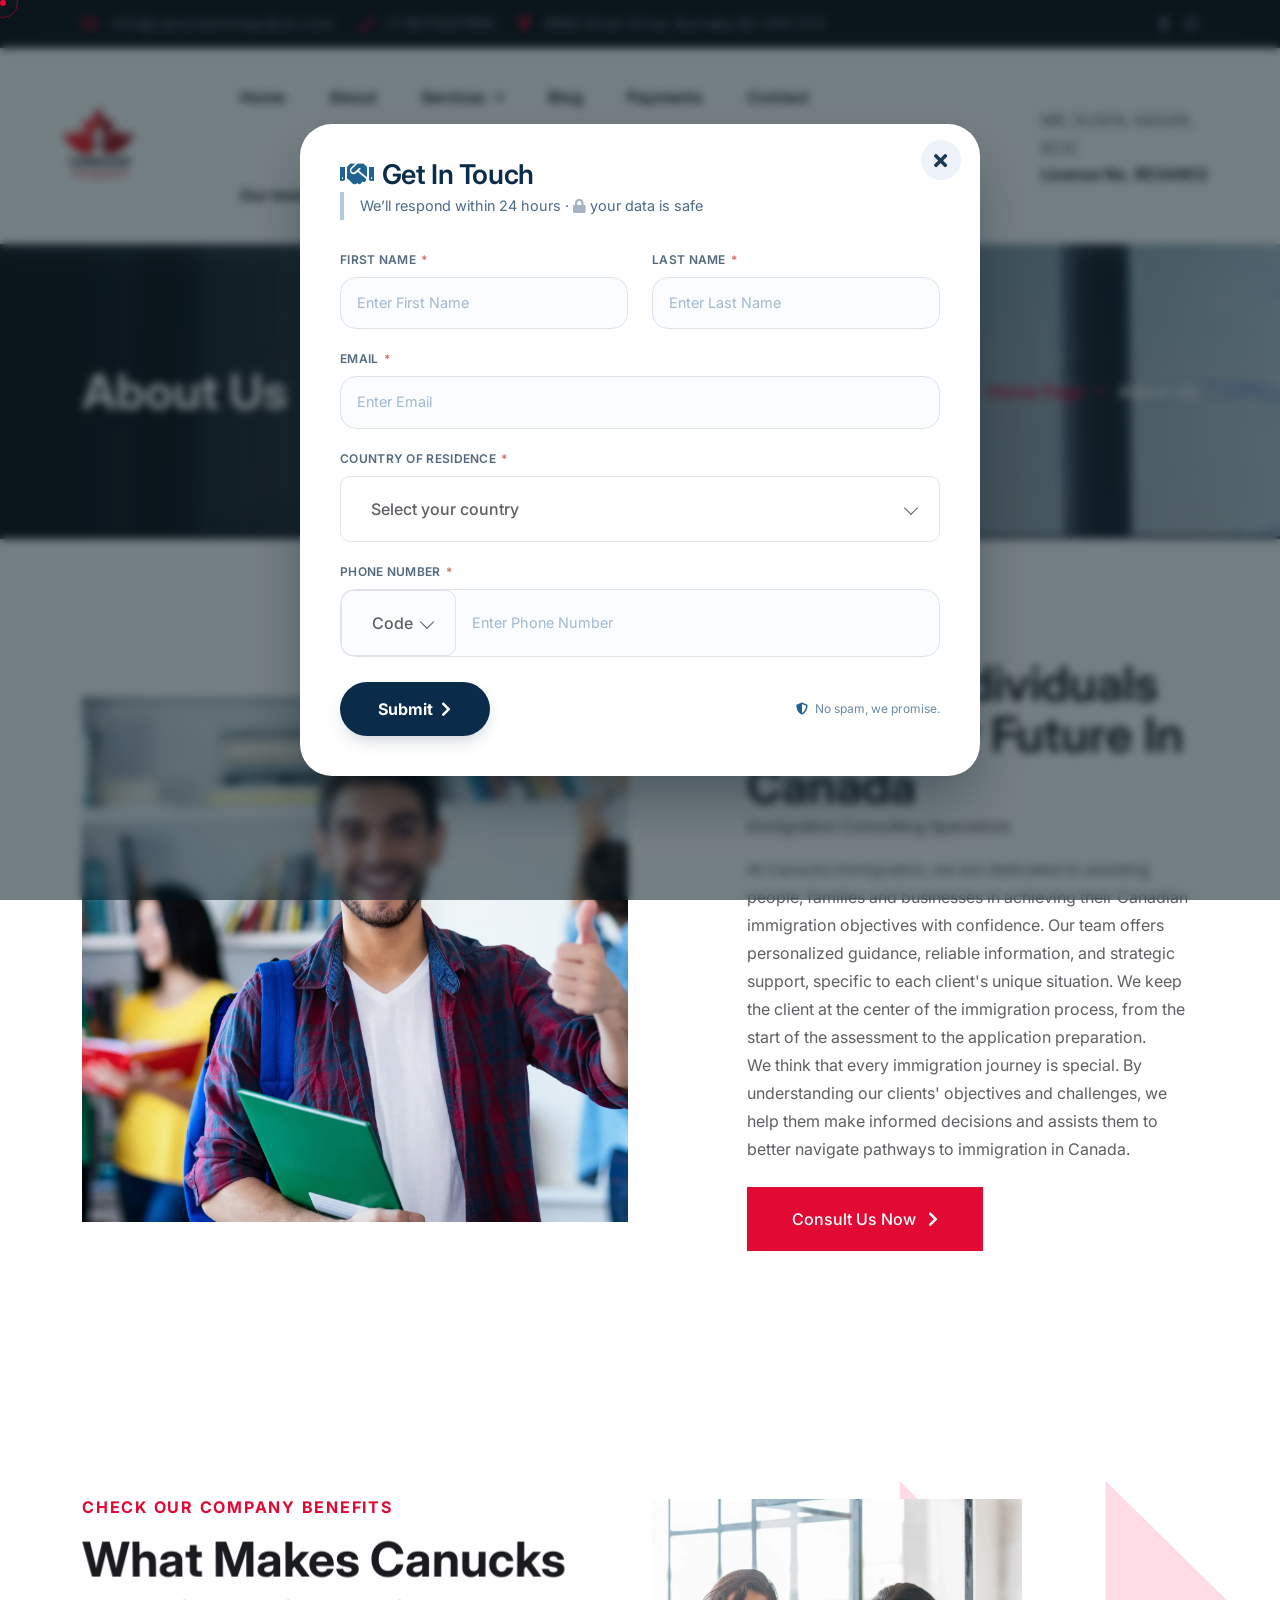
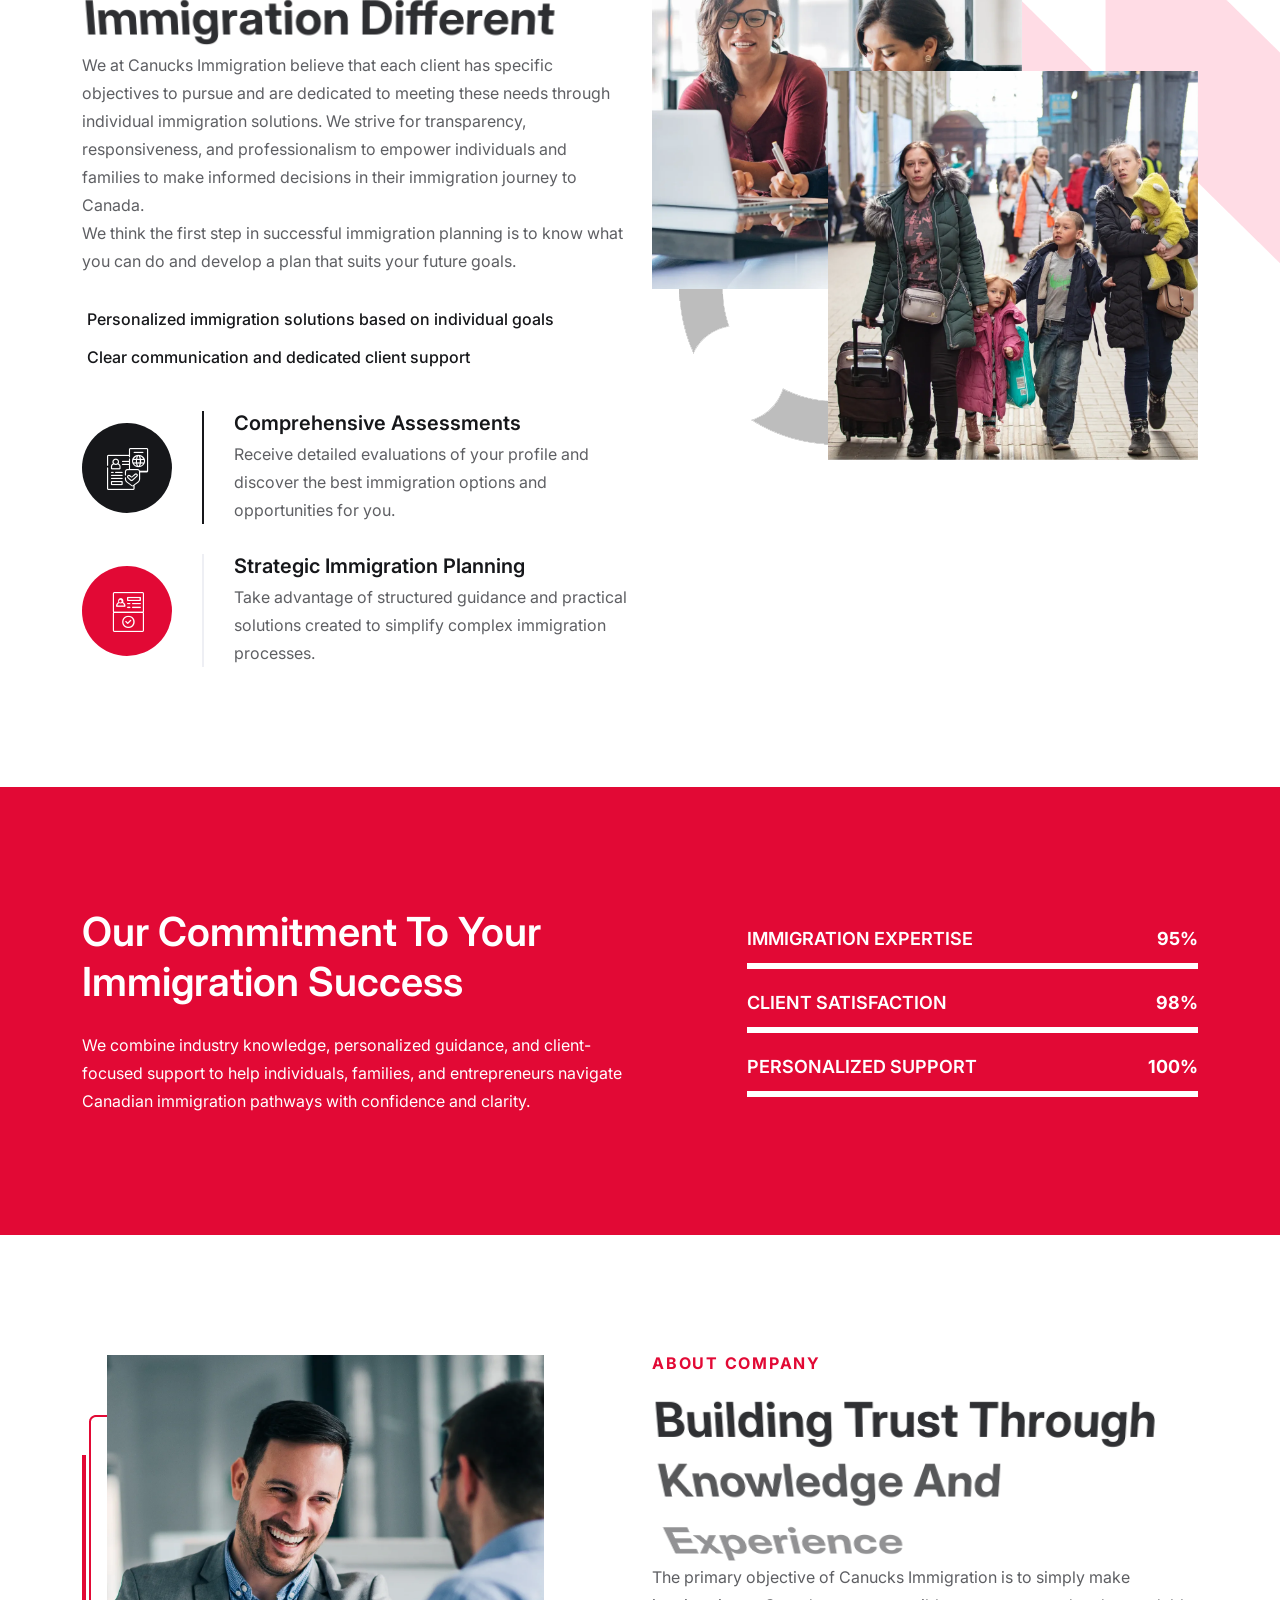
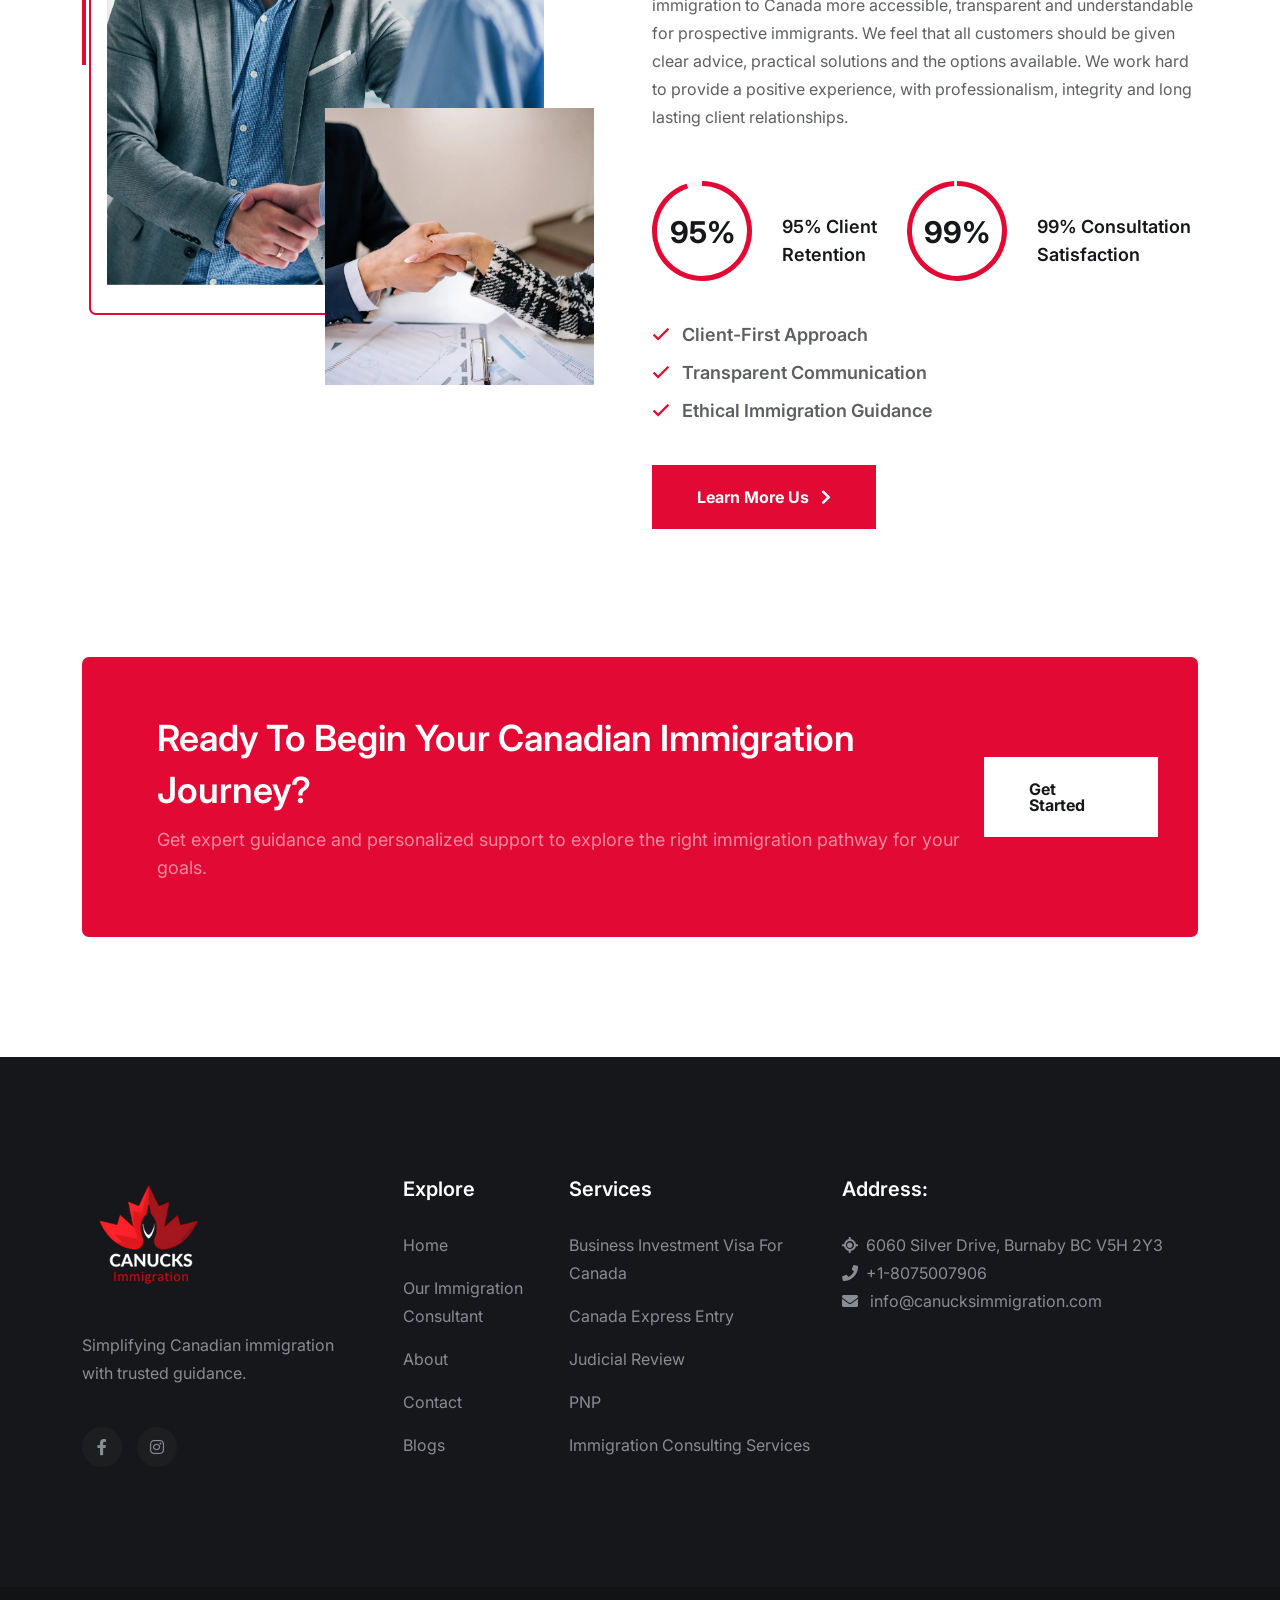
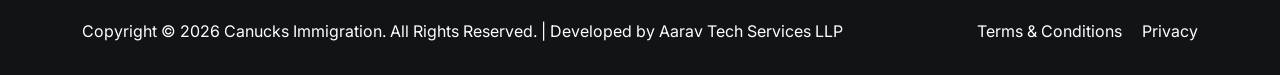
==== commit dbabacae: "chore: update canucks immigration blog" ====
--- a/about.html
+++ b/about.html
@@ -574,19 +574,25 @@
                                                     Blog
                                                 </a>
                                             </li>
+
                                             <li>
-                                                <a href="https://canucksimmigration.com/payments.php">Payment</a>
+                                                <a href="payments.php">
+                                                    Payments
+                                                </a>
                                             </li>
+
                                             <li>
                                                 <a href="contact.html">Contact</a>
                                             </li>
+                                            <li><a href="our-immigration-consultant.html">Our Immigration Consultant</a>
+                                            </li>
                                         </ul>
                                     </nav>
                                 </div>
                             </div>
                         </div>
                         <div class="header-right d-flex justify-content-end align-items-center">
-                            <div class="contact-info">
+                            <div class="contact-info d-s-none">
                                 <div class="content">
                                     <p>Mr. Sushil Nagar, RCIC</p>
                                     <h6>
@@ -594,7 +600,7 @@
                                     </h6>
                                 </div>
                             </div>
-                            
+
                             <div class="header__hamburger d-lg-none my-auto">
                                 <div class="sidebar__toggle">
                                     <i class="far fa-bars"></i>
@@ -964,6 +970,7 @@
                                         Home
                                     </a>
                                 </li>
+                                <li><a href="our-immigration-consultant.html">Our Immigration Consultant</a></li>
                                 <li>
                                     <a href="about.html">
                                         About
--- a/assets/css/main.css
+++ b/assets/css/main.css
@@ -11316,7 +11316,7 @@
       align-items: center;
       border: 1.5px solid #dce3ed;
       border-radius: 16px;
-      overflow: hidden;
+      overflow: visible;
       background: #fafcff;
       transition: 0.2s;
     }
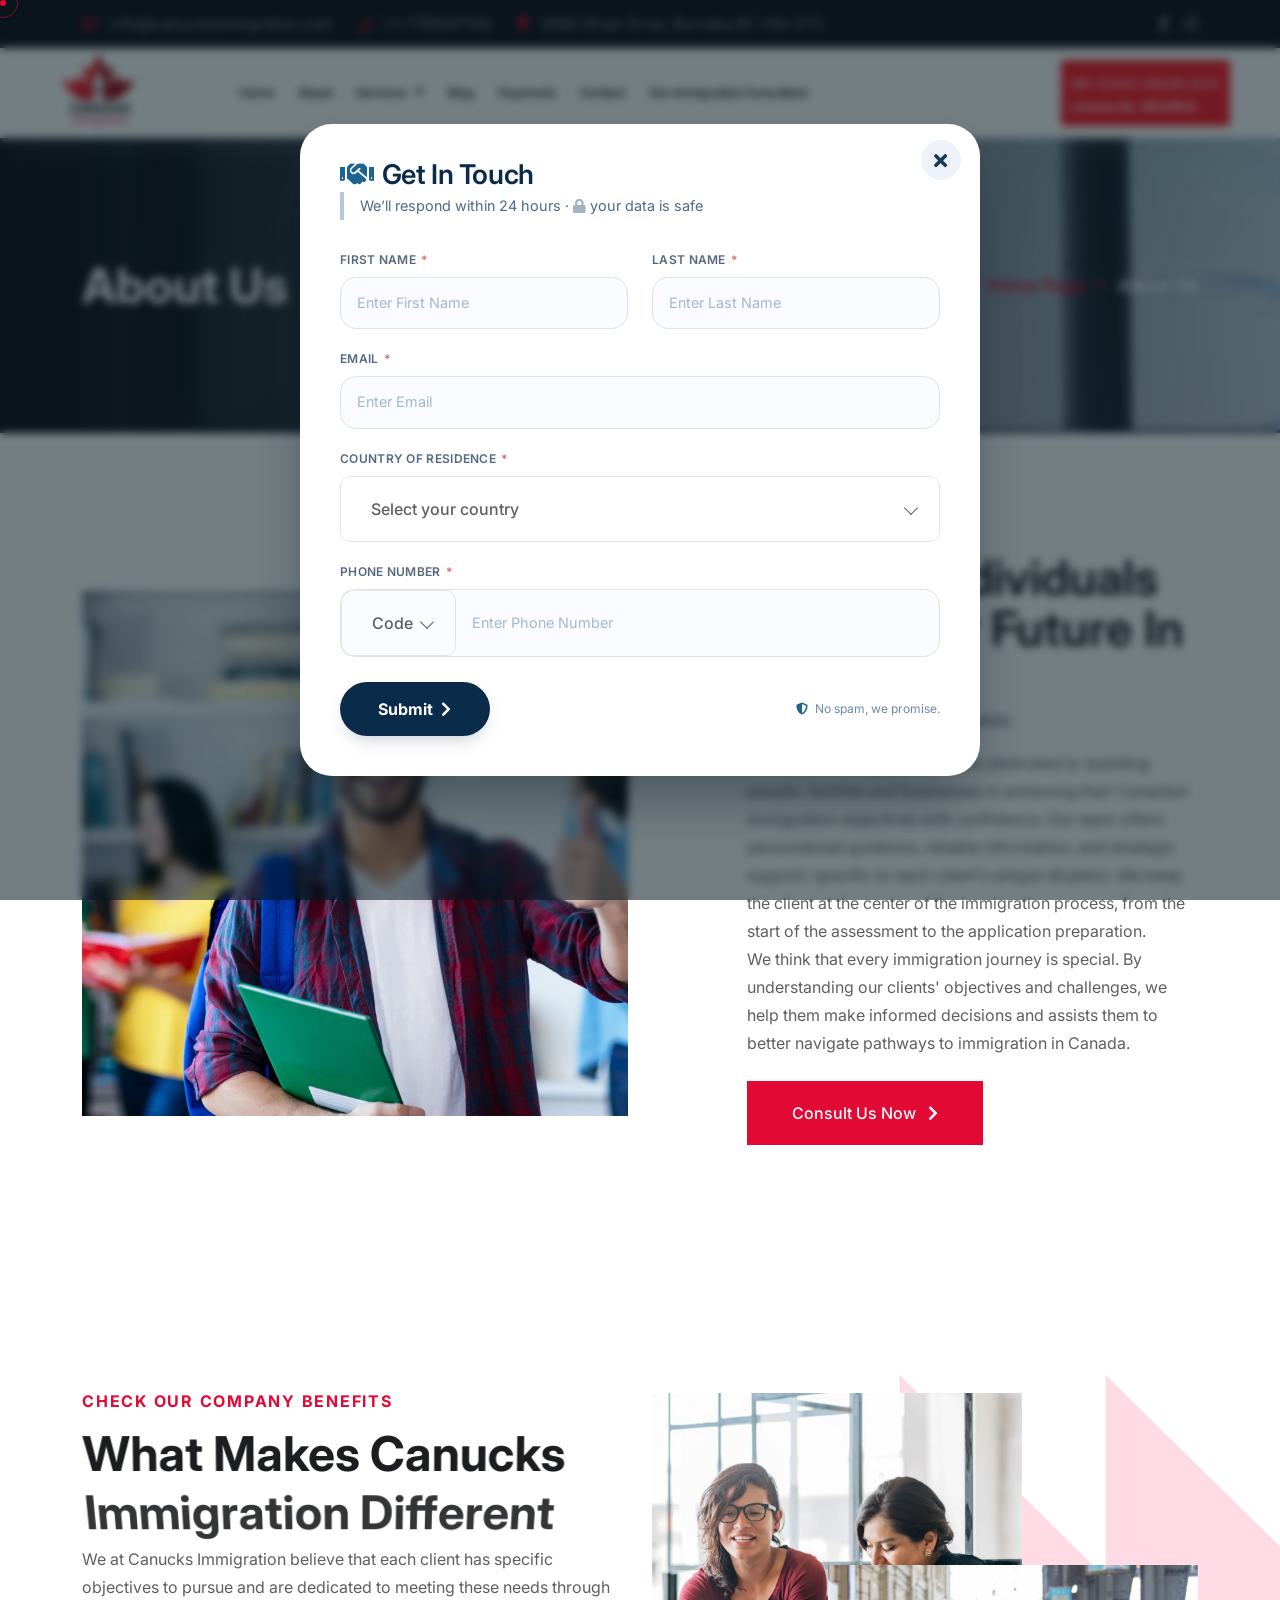
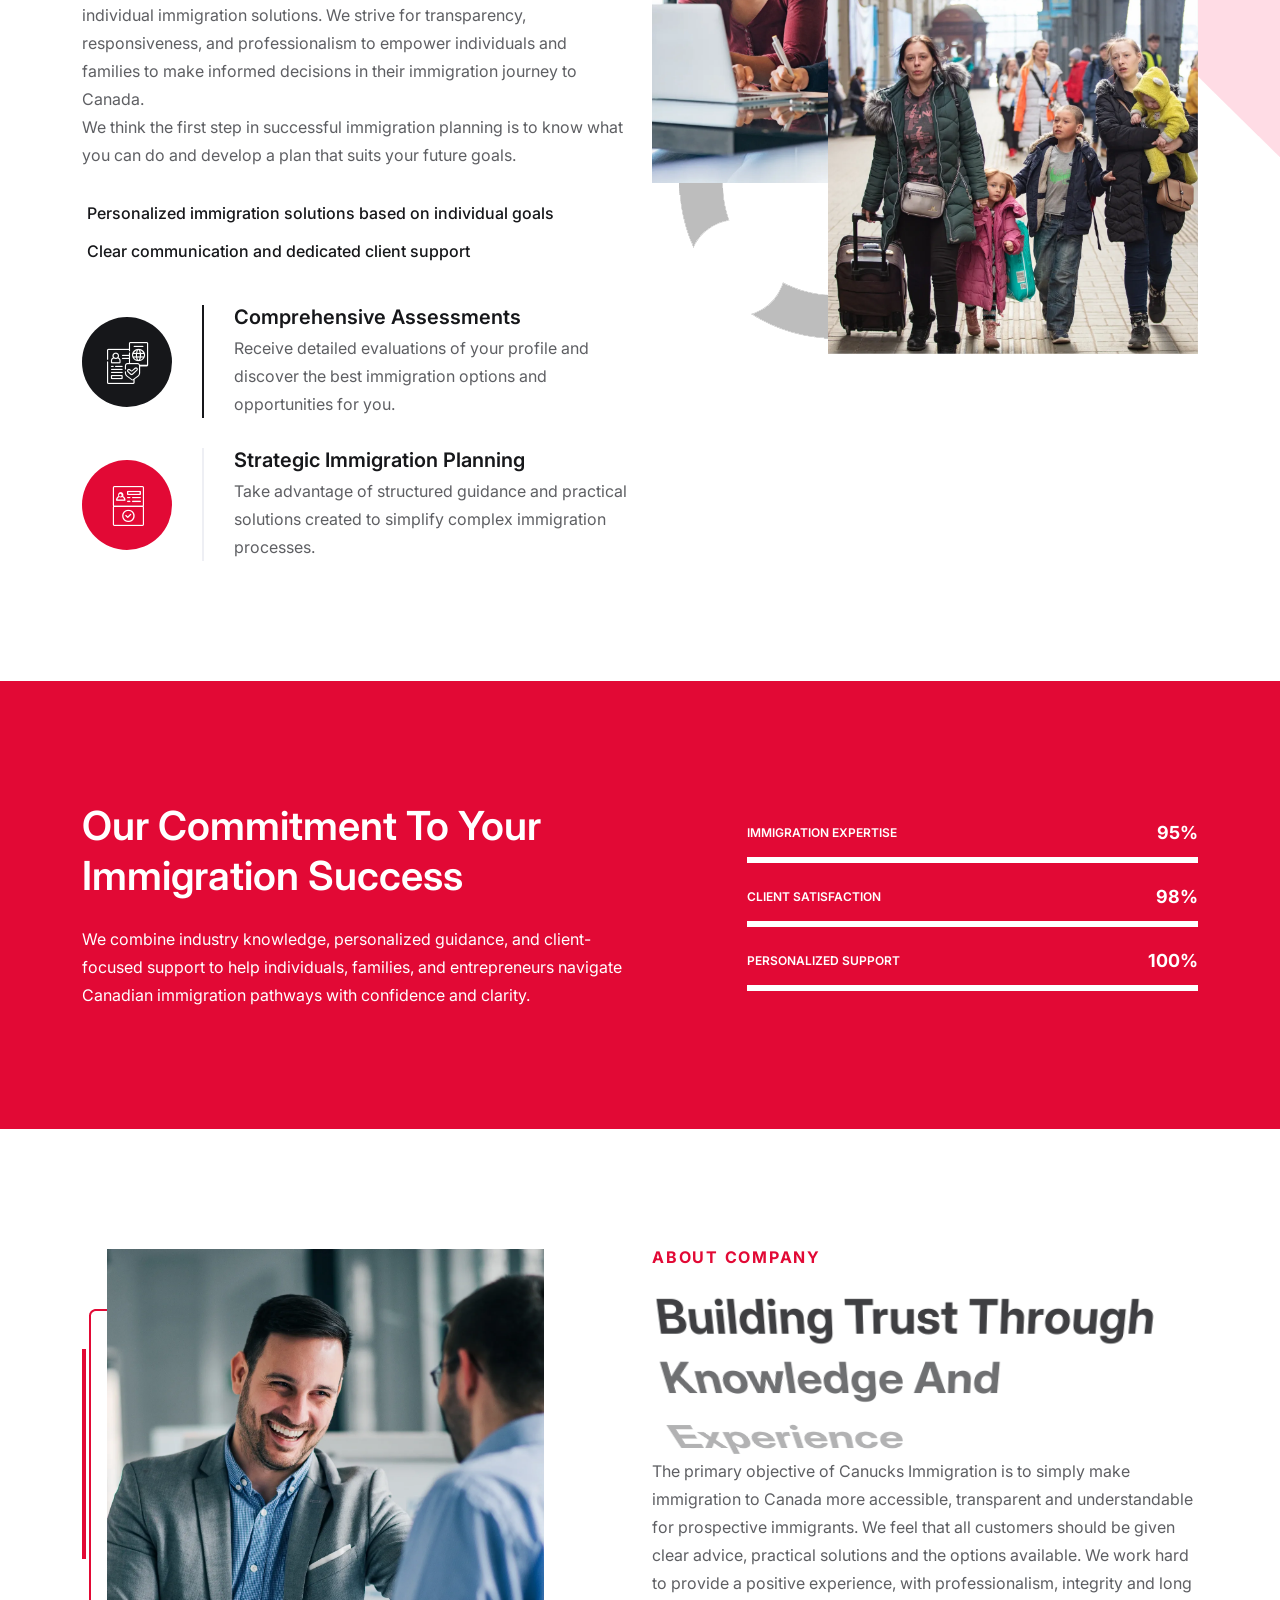
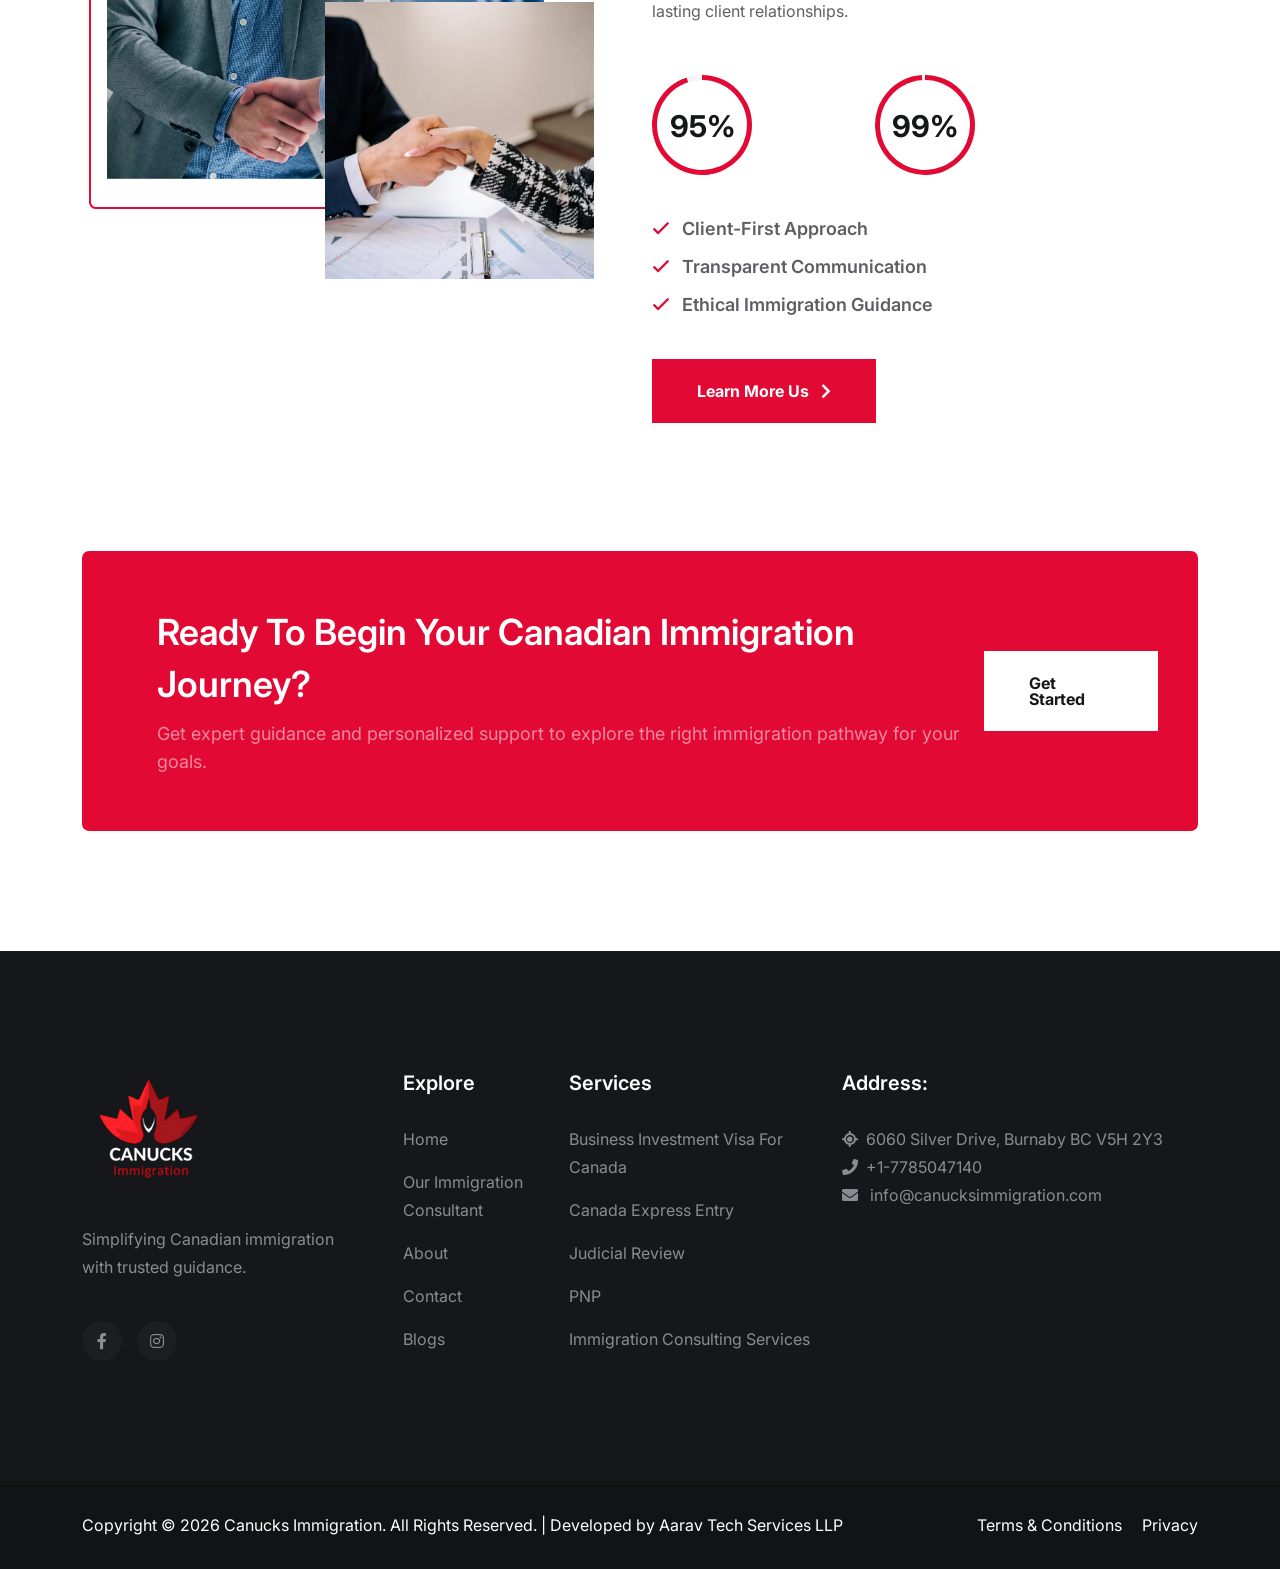
==== commit d90a78c4: "update" ====
--- a/about.html
+++ b/about.html
@@ -476,7 +476,7 @@
                                     <i class="far fa-phone"></i>
                                 </div>
                                 <div class="offcanvas__contact-text">
-                                    <a href="tel:+18075007906">+1-8075007906</a>
+                                    <a href="tel:+17785047140">+1-7785047140</a>
                                 </div>
                             </li>
                         </ul>
@@ -508,7 +508,7 @@
                     </li>
                     <li class="d-flex align-items-center">
                         <i class="far fa-phone"></i>
-                        <a href="tel:+18075007906" class="link">+1-8075007906</a>
+                        <a href="tel:+17785047140" class="link">+1-7785047140</a>
                     </li>
                     <li>
                         <i class="fas fa-map-marker-alt"></i>
@@ -1033,7 +1033,7 @@
                                     <i class="fa fa-location"></i>&nbsp; 6060 Silver Drive, Burnaby BC V5H 2Y3
                                 </p>
                                 <p>
-                                    <i class="fa fa-phone"></i>&nbsp; +1-8075007906 <br>
+                                    <i class="fa fa-phone"></i>&nbsp; +1-7785047140 <br>
                                 </p>
                                 <a href="mailto:info@canucksimmigration.com" class="link" style="color:var(--text2)">
                                     <i class="fa fa-envelope"></i> &nbsp; info@canucksimmigration.com
--- a/assets/css/main.css
+++ b/assets/css/main.css
@@ -1496,7 +1496,7 @@
   font-size: 16px;
   font-weight: 600;
   color: var(--header);
-  padding: 35px 0;
+  padding: 5px 0;
   text-align: left;
   position: relative;
   text-transform: capitalize;
@@ -1782,7 +1782,8 @@
     padding: 12px 0;
   }
 }
-.header-2 .header-main .header-right {
+.header-2 .header-main 
+ {
   gap: 40px;
 }
 @media (max-width: 1199px) {
@@ -11422,4 +11423,28 @@
     /* hide scroll on body when popup active */
     body.popup-open {
       overflow: hidden;
-    }+    }
+
+  @media (max-width: 1400px) {
+    .header-main .main-menu ul li a {
+      font-size: 12px;
+    }
+    .header-main .main-menu ul li {
+      margin-inline-end:20px;
+    }
+  }
+
+  .header-right{
+    height: 100%;
+    padding: 10px;
+    background: #fe212a;
+    border-radius: 2px;
+  }
+  
+  .header-right .content p,h6 {
+    font-size:12px !important;
+    color:white;
+  }
+  .header-right .content p {
+    margin: 0 0 0px;
+  }
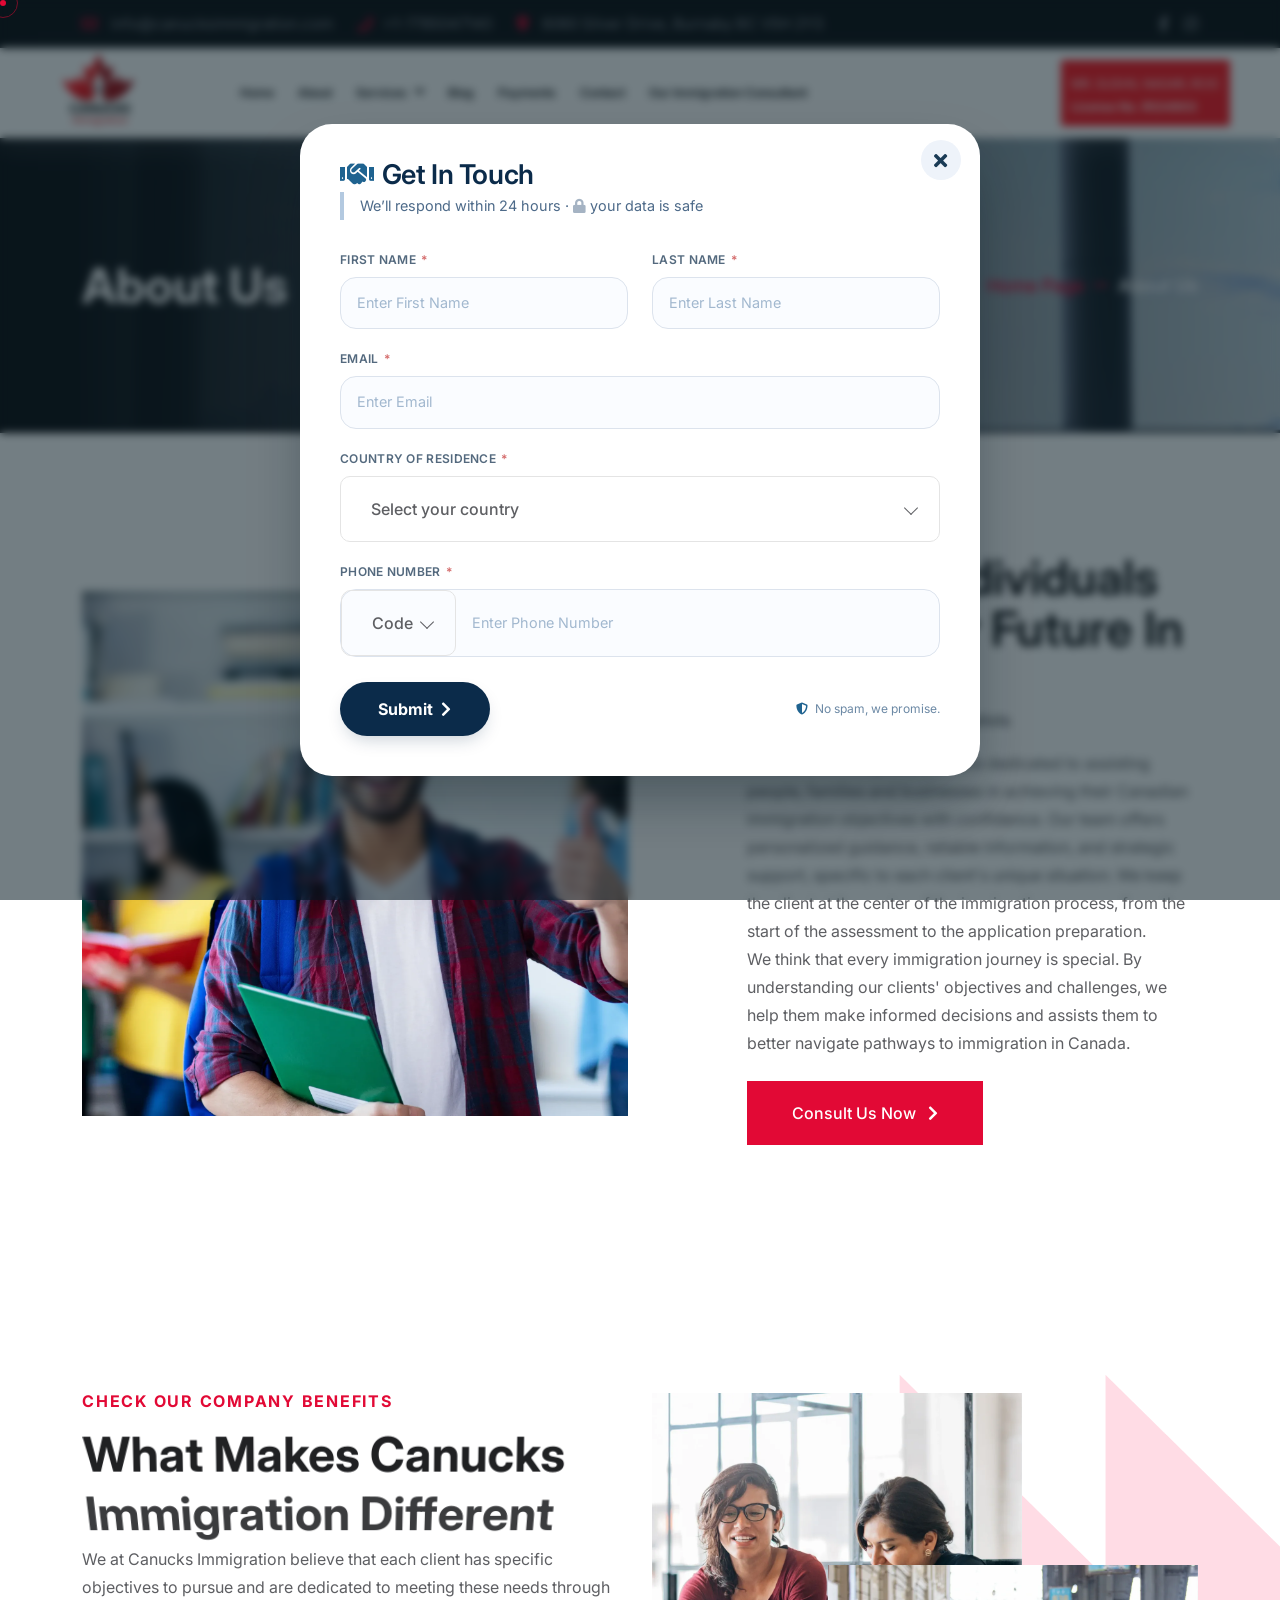
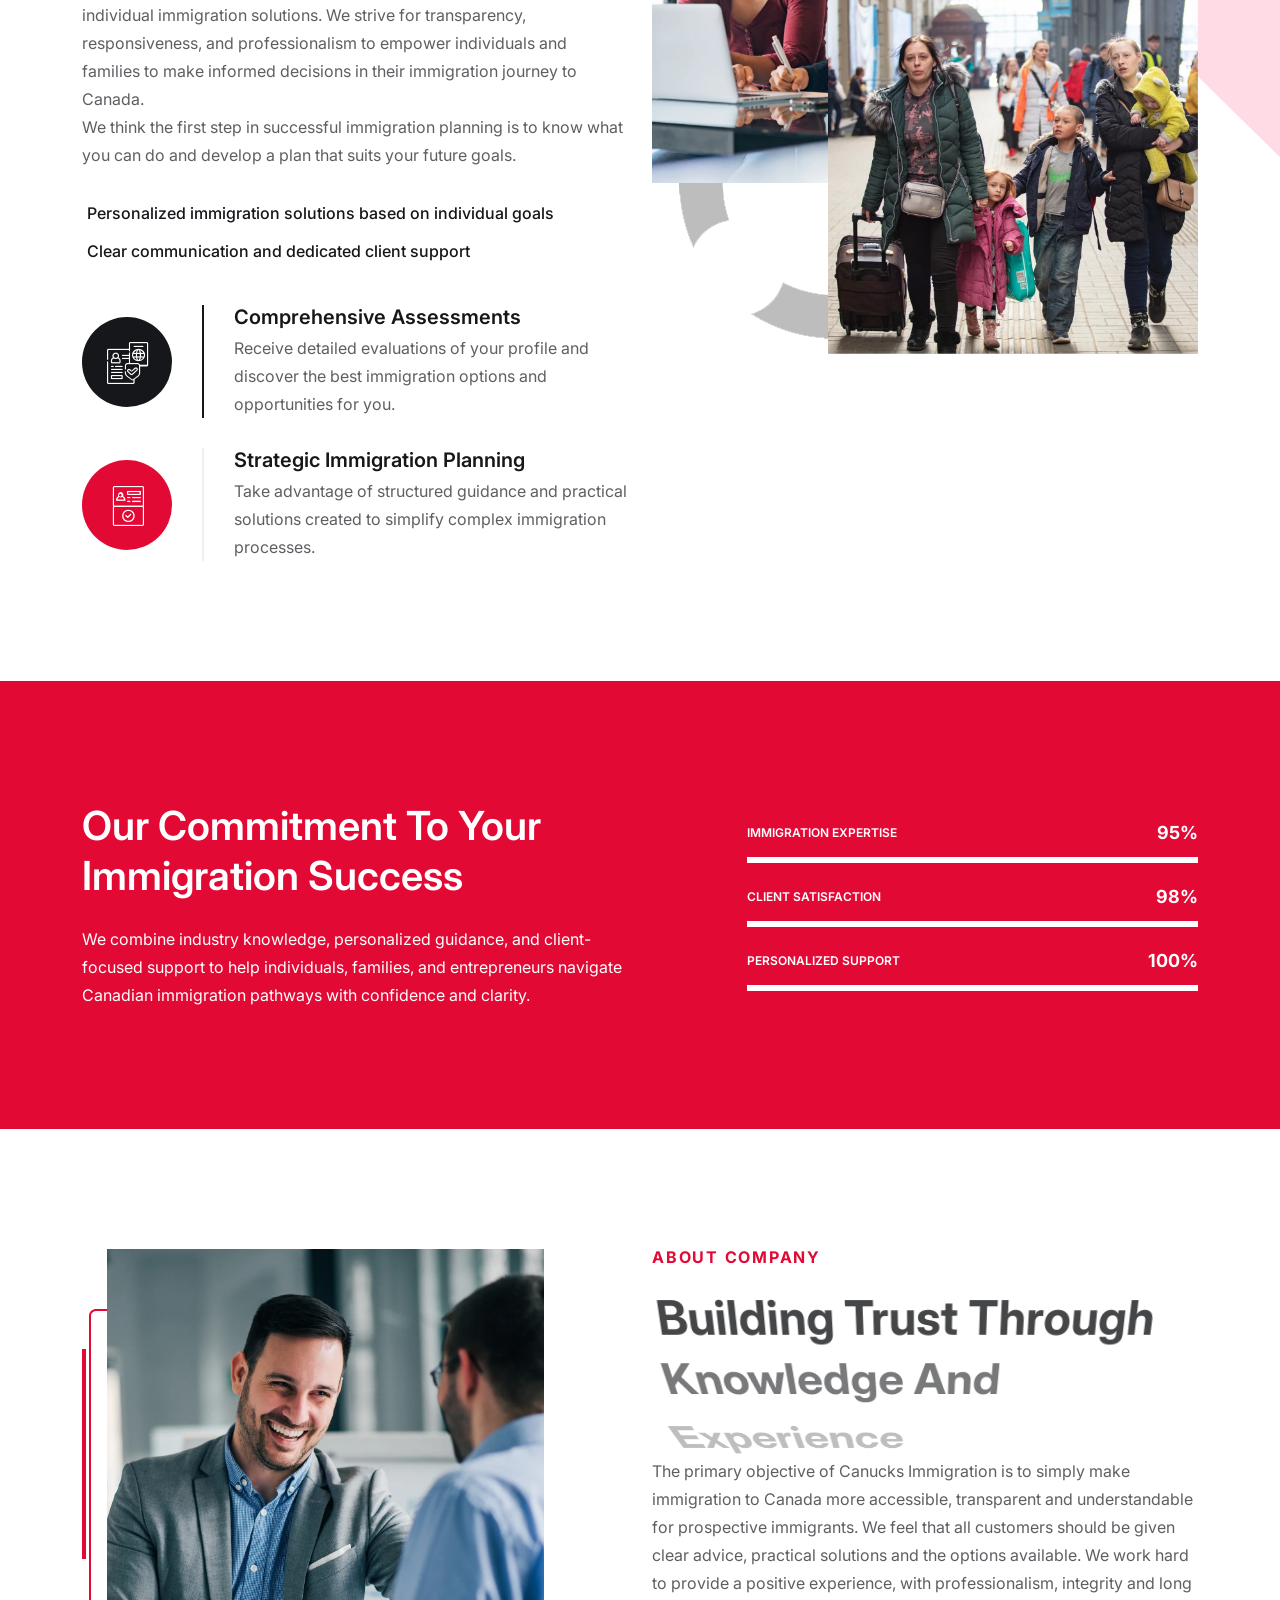
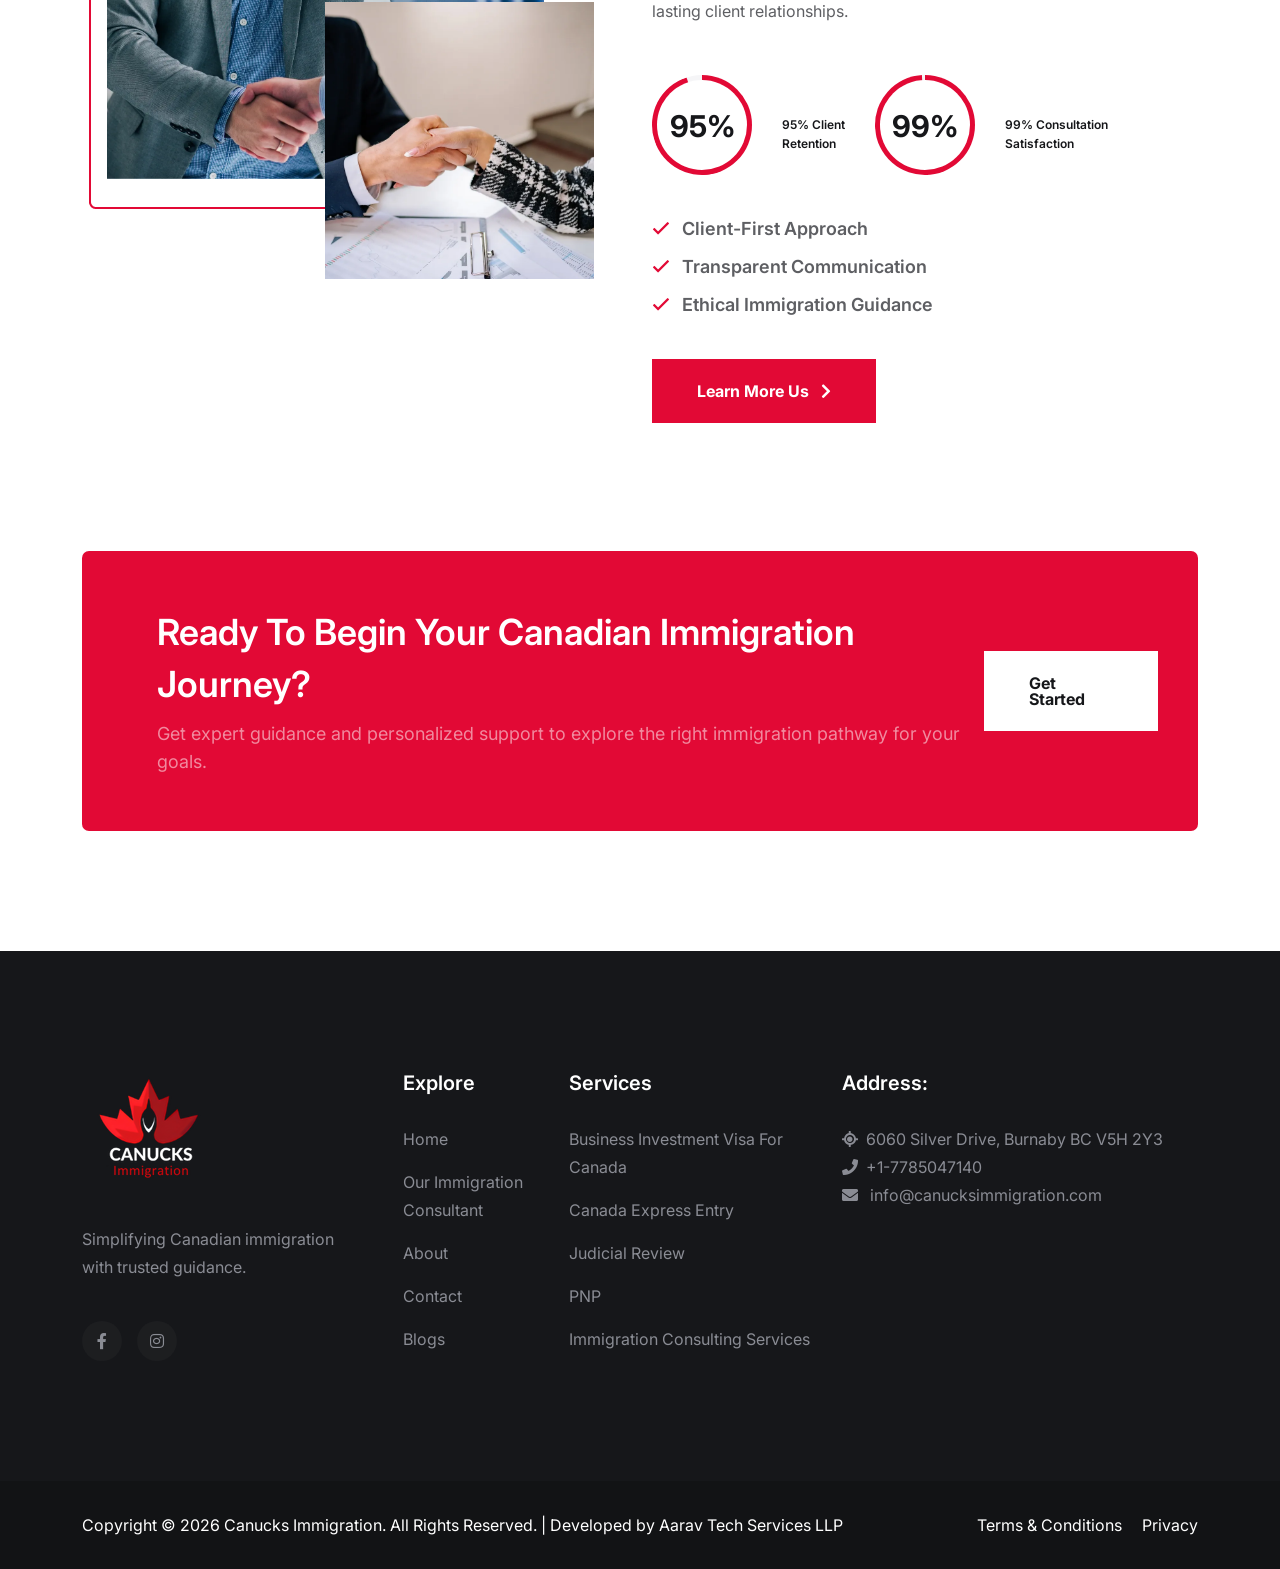
==== commit 50bf2d8e: "chore: update canucks immigration blog" ====
--- a/about.html
+++ b/about.html
@@ -860,7 +860,7 @@
                                     <div class="circle-bar" data-percent="95" data-duration="1000">
                                     </div>
                                     <div class="content">
-                                        <h6>
+                                        <h6 class="circle-progress-title">
                                             95%
                                             Client
                                             <br>Retention
@@ -871,7 +871,7 @@
                                     <div class="circle-bar" data-percent="99" data-duration="1000">
                                     </div>
                                     <div class="content">
-                                        <h6>
+                                        <h6 class="circle-progress-title">
                                             99% Consultation <br>Satisfaction
                                         </h6>
                                     </div>
--- a/style.css
+++ b/style.css
@@ -0,0 +1,3 @@
+.circle-progress-title {
+    color: var(--header);
+}
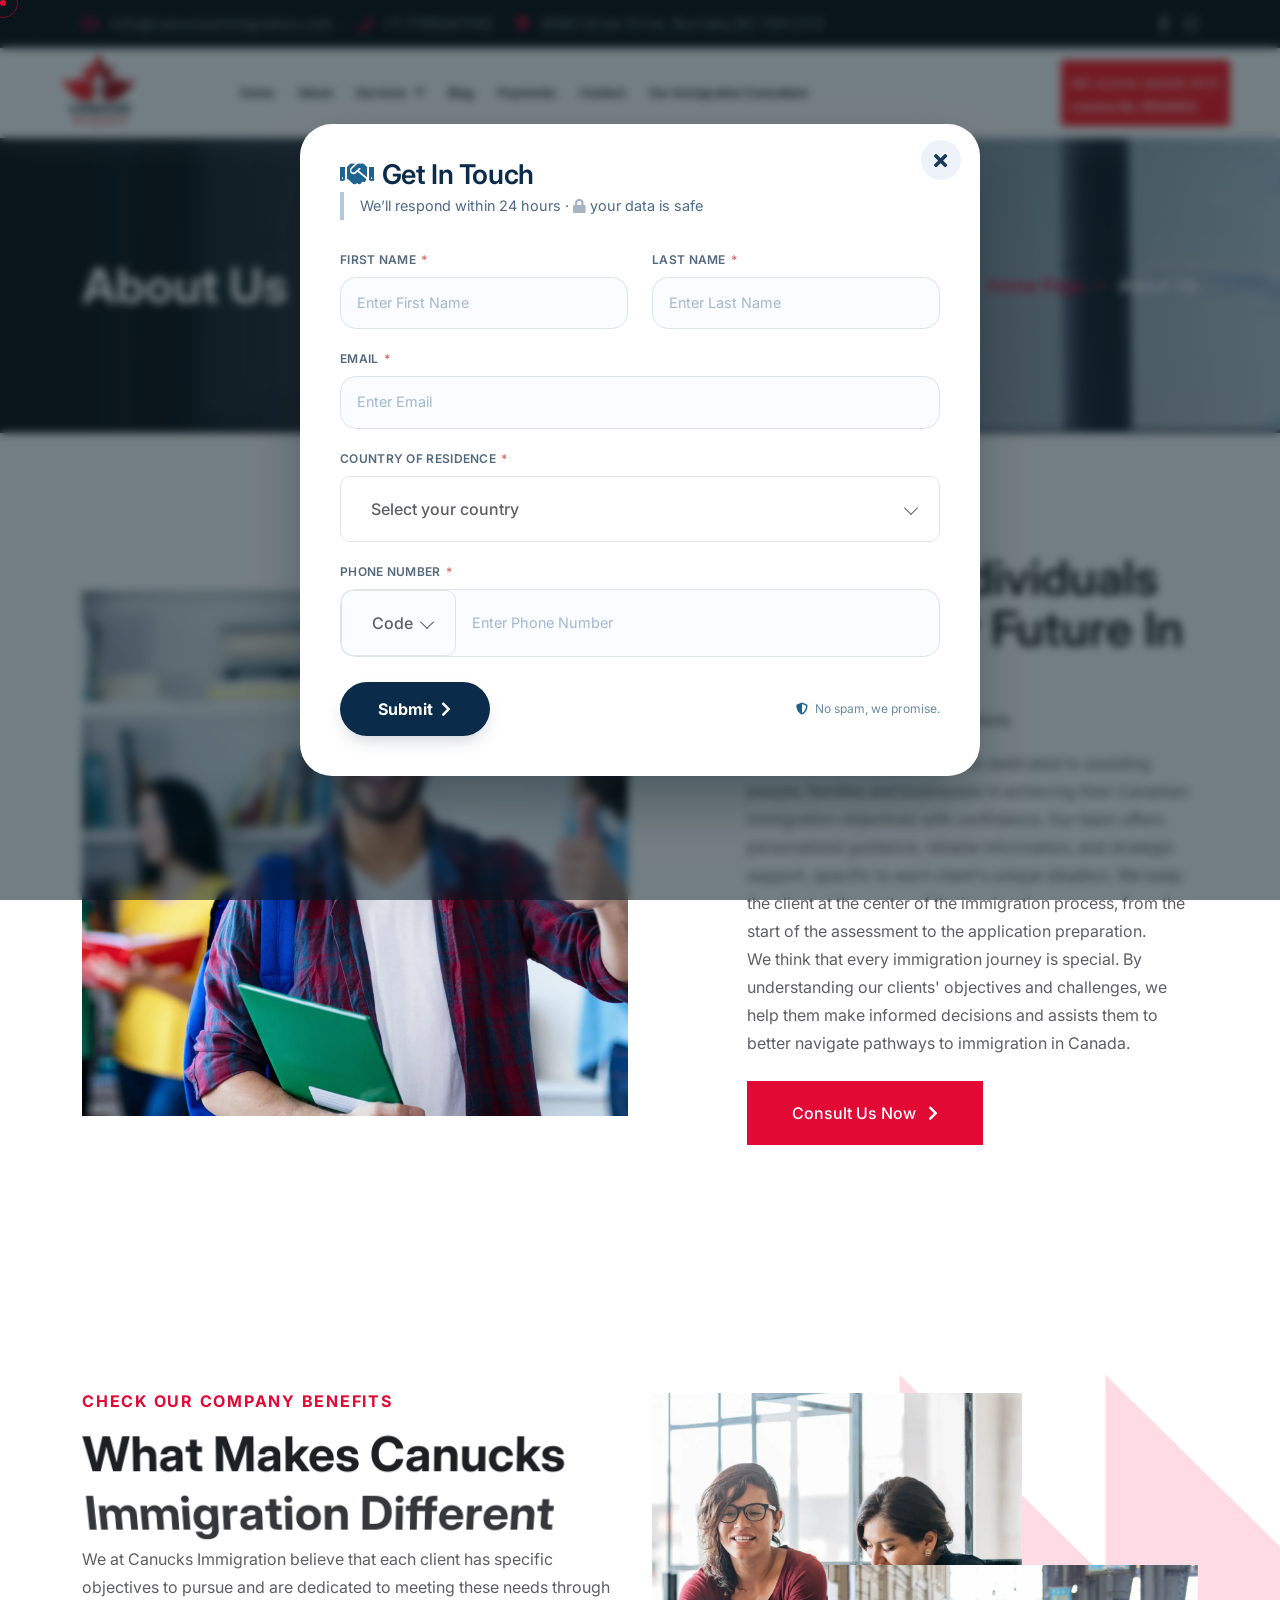
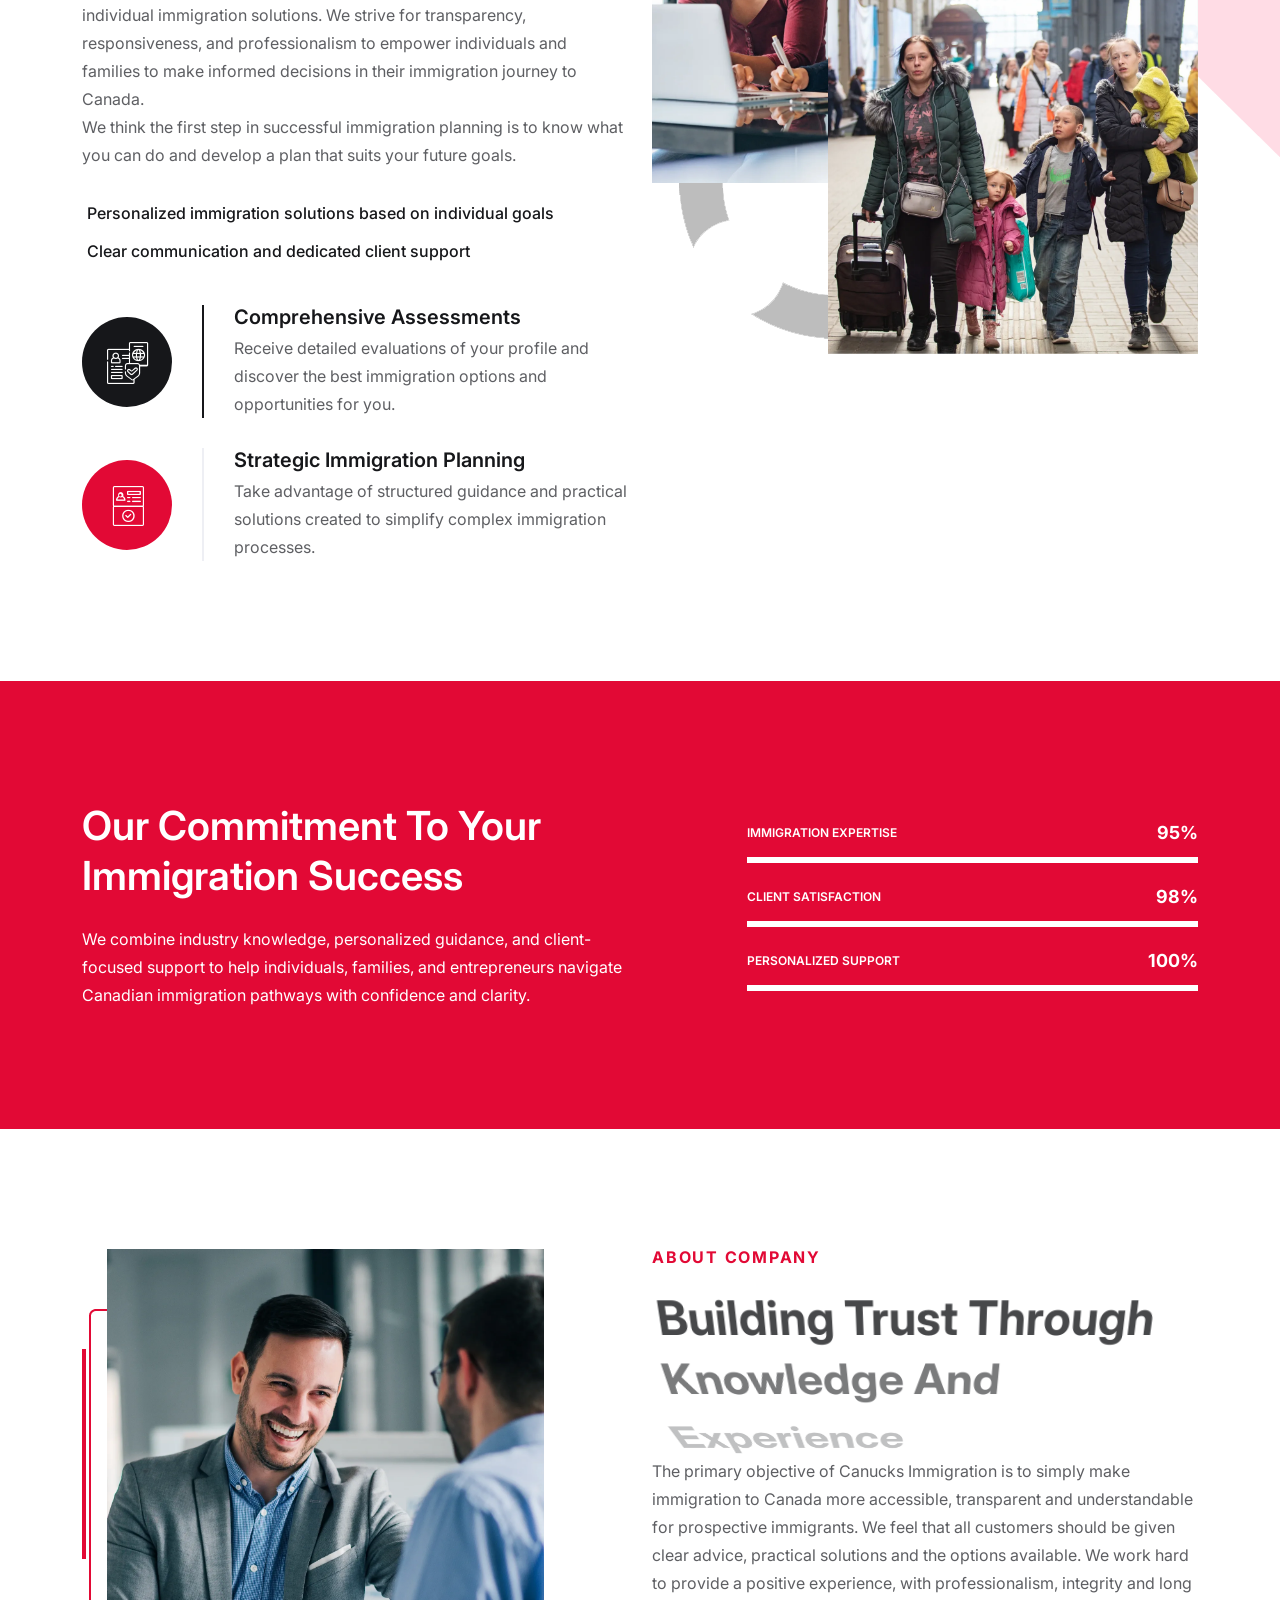
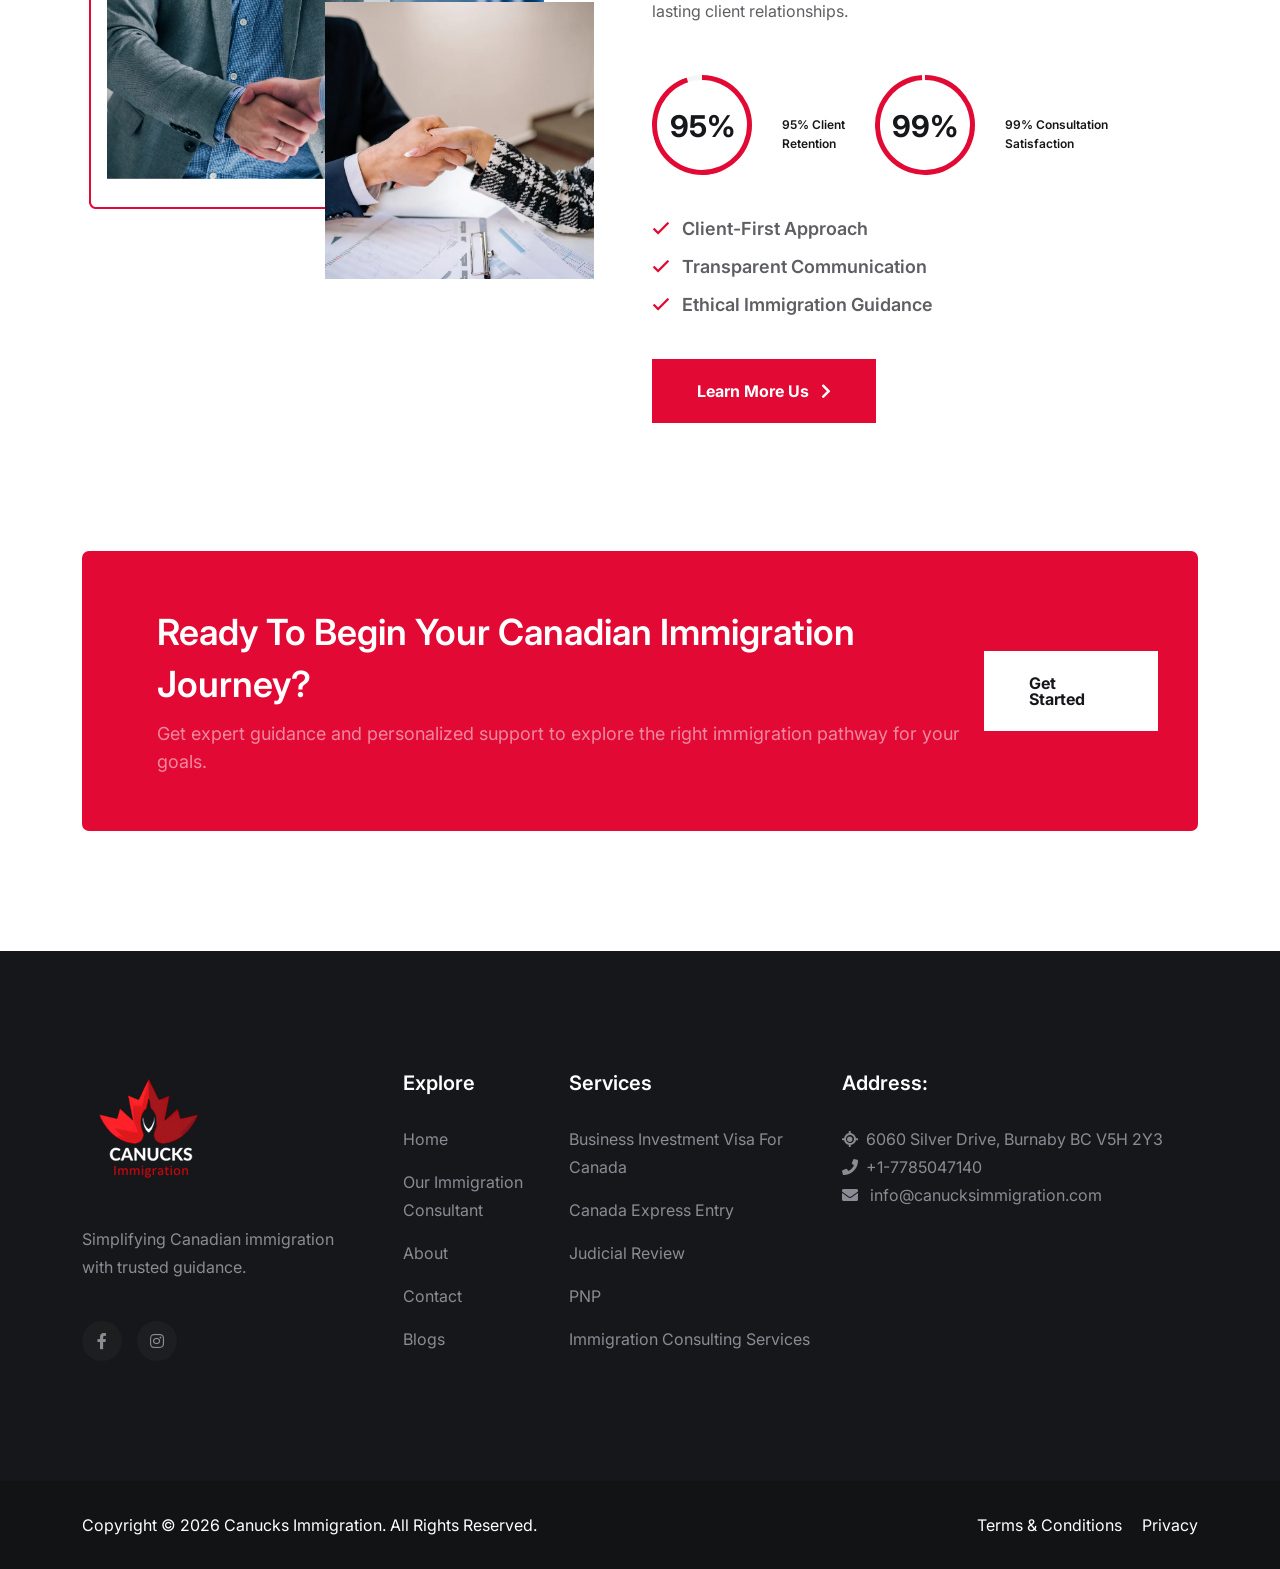
==== commit b66a5f4a: "changes done in every page" ====
--- a/about.html
+++ b/about.html
@@ -1049,8 +1049,7 @@
             <div class="container">
                 <div class="footer-wrapper d-flex align-items-center justify-content-between">
                     <p class="wow fadeInLeft color-2" data-wow-delay=".3s">
-                        Copyright © 2026 <a href="/">Canucks Immigration</a>. All Rights Reserved. | Developed by
-                        <a href="https://aaravtech.net">Aarav Tech Services LLP</a>
+                        Copyright © 2026 <a href="/">Canucks Immigration</a>. All Rights Reserved.
                     </p>
                     <ul class="footer-menu wow fadeInRight" data-wow-delay=".5s">
 
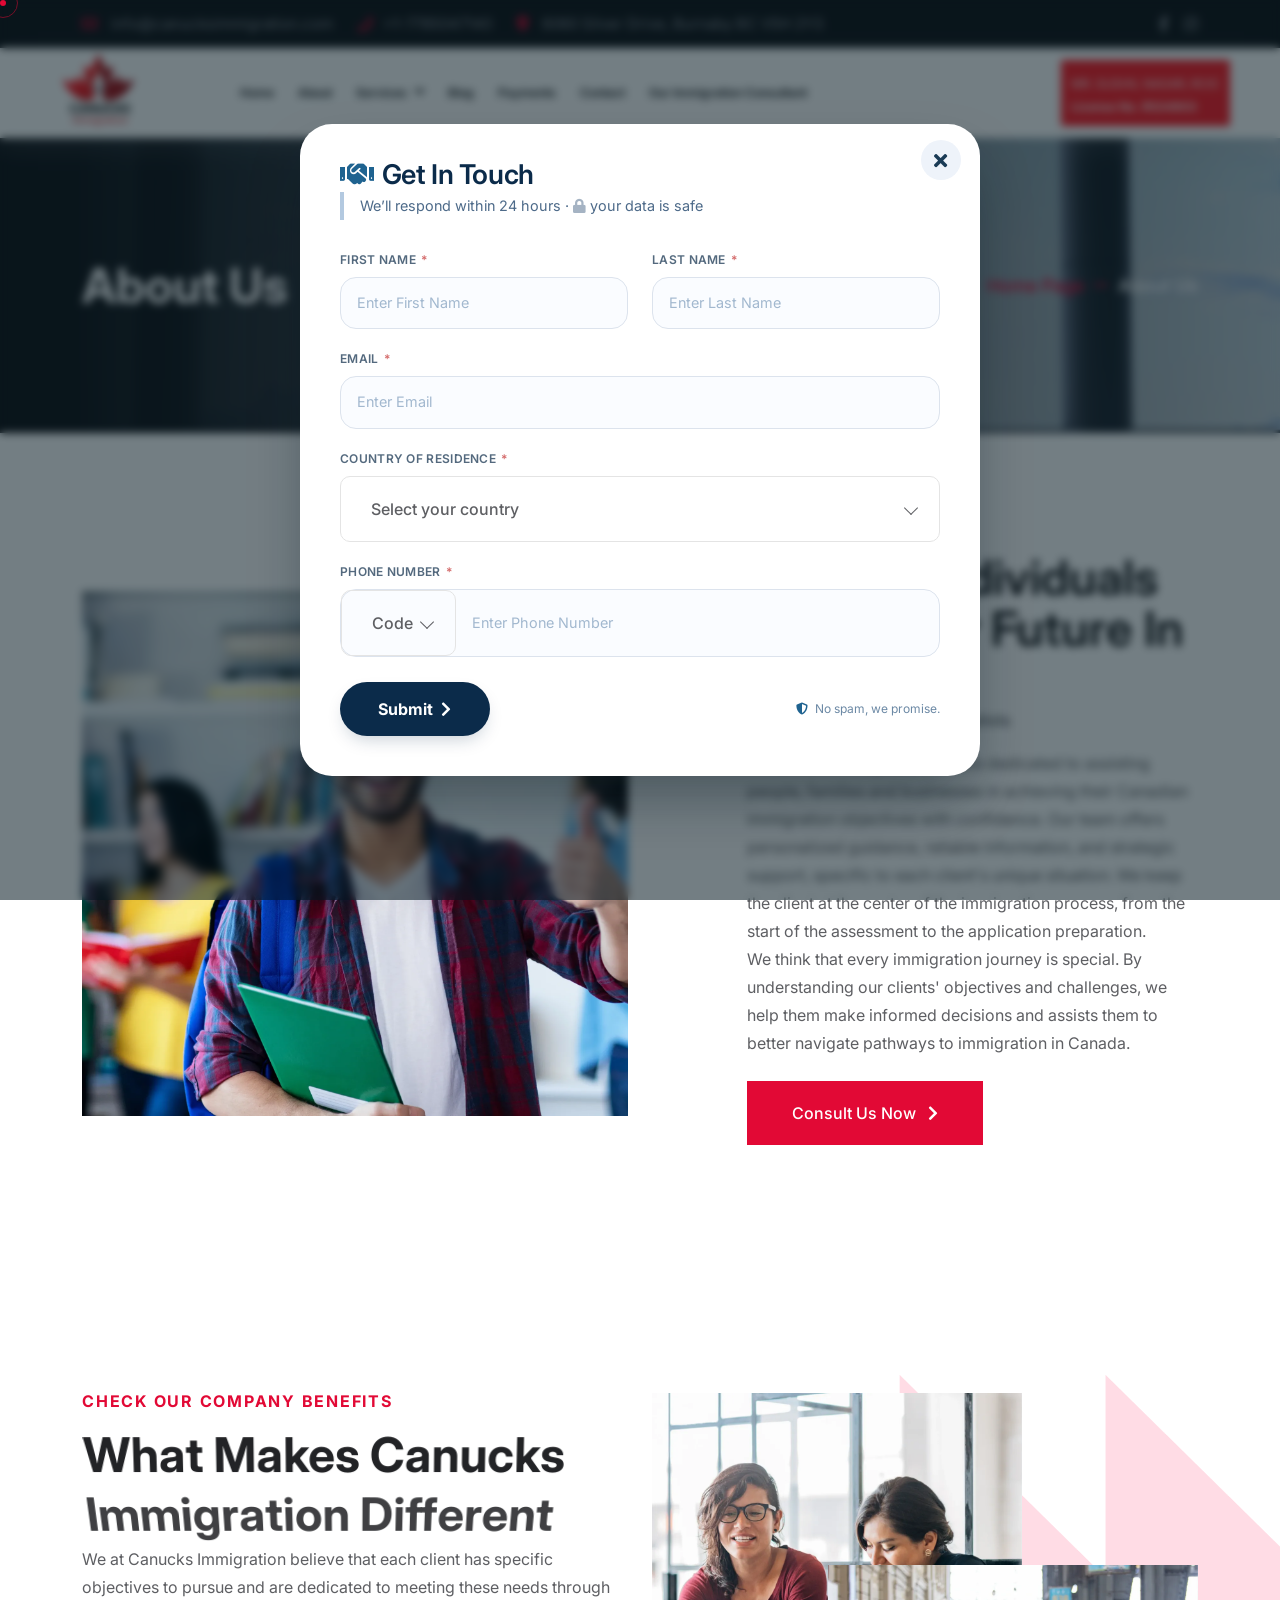
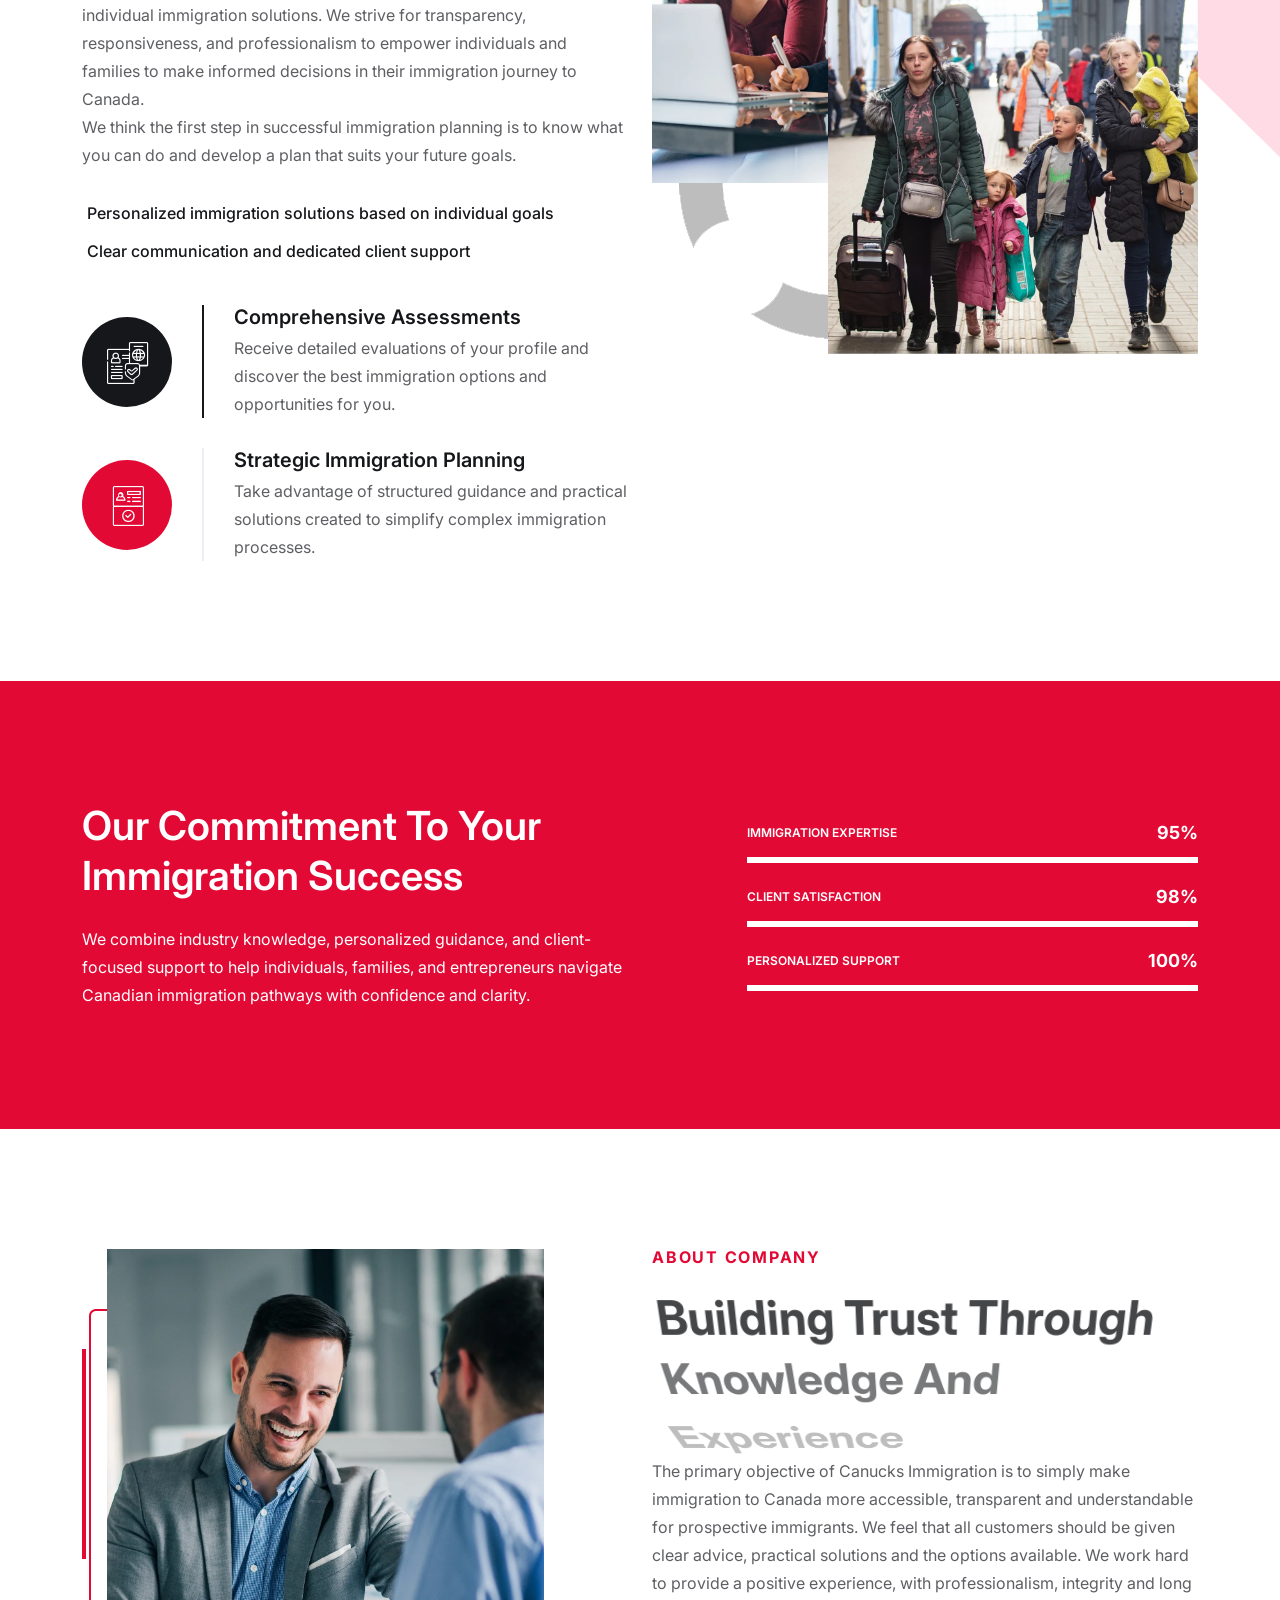
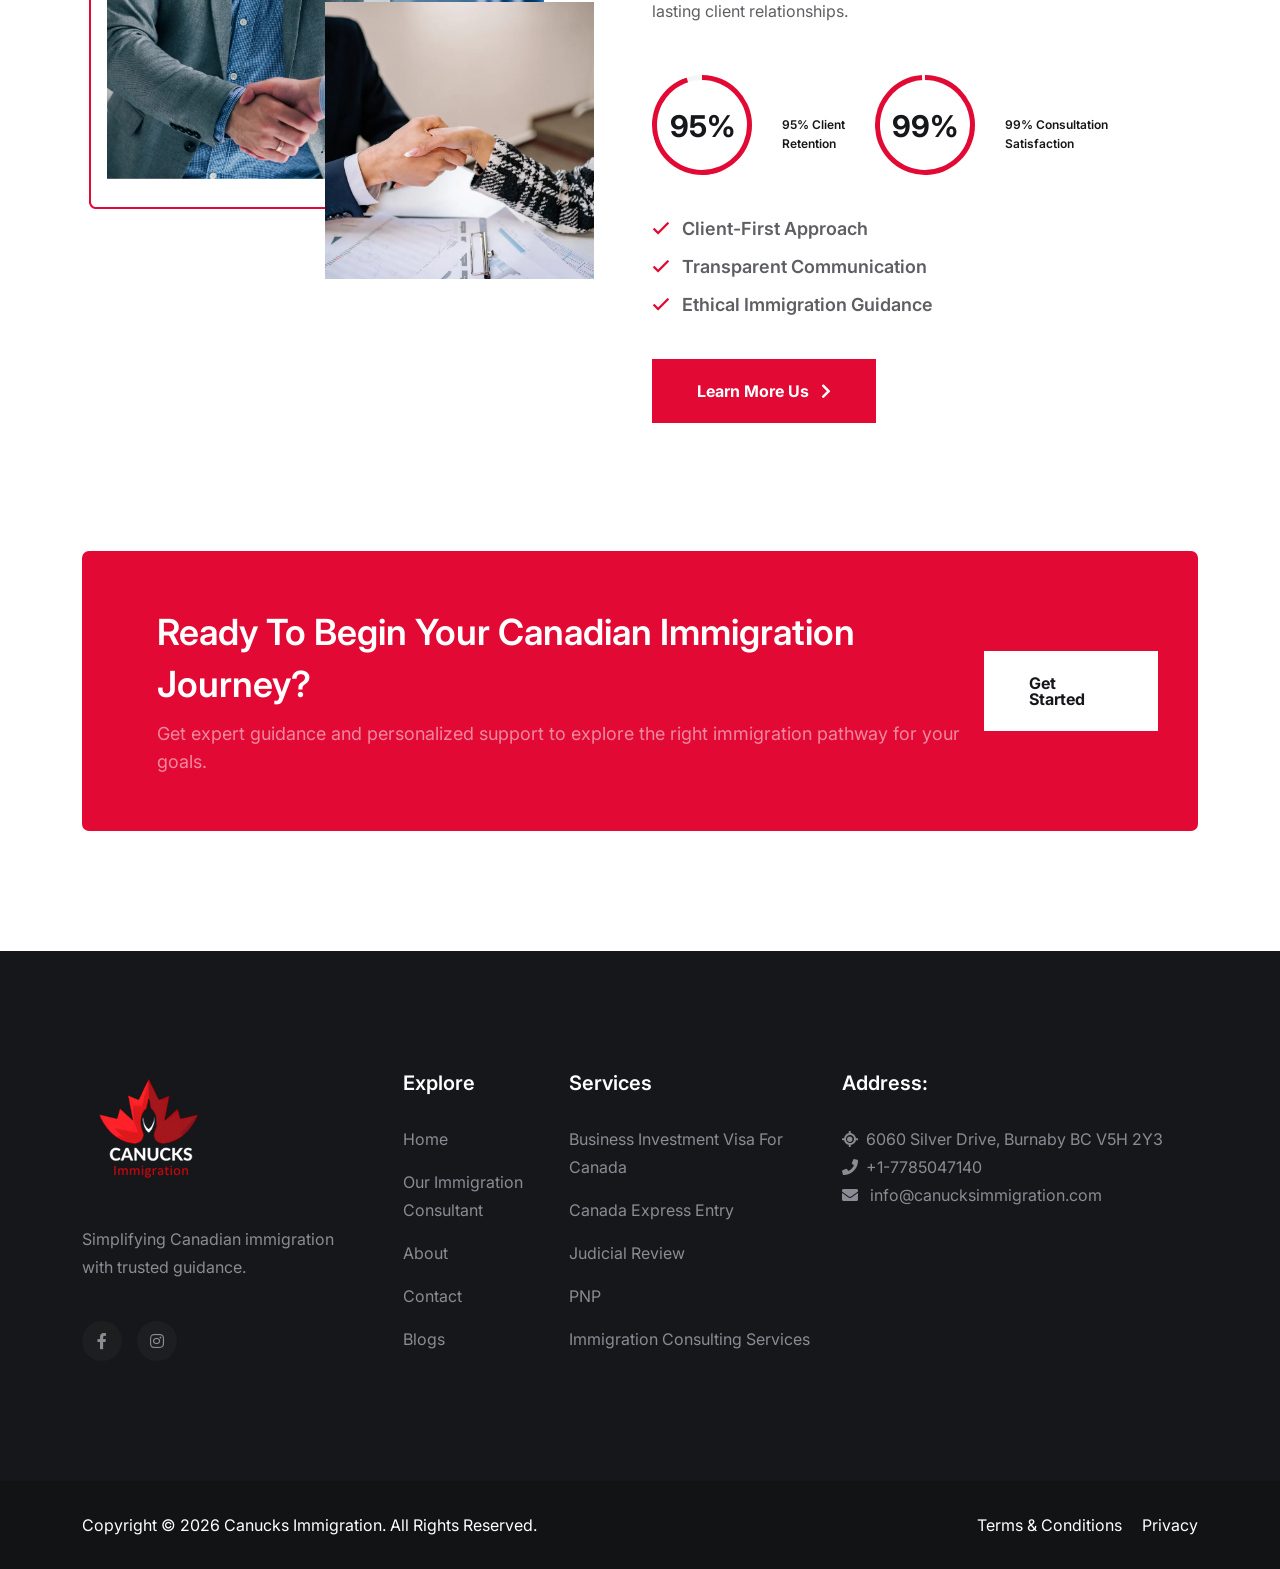
==== commit 6f31f260: "logo updated" ====
--- a/about.html
+++ b/about.html
@@ -20,7 +20,7 @@
 
     <title>About Canucks Immigration | Trusted Immigration Experts</title>
     <!--<< Favcion >>-->
-    <link rel="shortcut icon" href="assets/img/logo/logo.png">
+    <link rel="shortcut icon" href="assets/img/logo/logo.webp">
     <!--<< Bootstrap min.css >>-->
     <link rel="stylesheet" href="assets/css/bootstrap.min.css">
     <!--<< Font Awesome.css >>-->
@@ -439,7 +439,7 @@
                     <div class="offcanvas__top mb-5 d-flex justify-content-between align-items-center">
                         <div class="offcanvas__logo">
                             <a href="/">
-                                <img src="assets/img/logo/logo.png" alt="logo-img">
+                                <img src="assets/img/logo/logo.webp" alt="logo-img">
                             </a>
                         </div>
                         <div class="offcanvas__close">
@@ -536,7 +536,7 @@
                         <div class="header-left">
                             <div class="logo">
                                 <a href="/" class="header-logo">
-                                    <img src="assets/img/logo/logo.png" alt="logo-img"
+                                    <img src="assets/img/logo/logo.webp" alt="logo-img"
                                         style="width: 100px; height: 90px;">
                                 </a>
                             </div>
